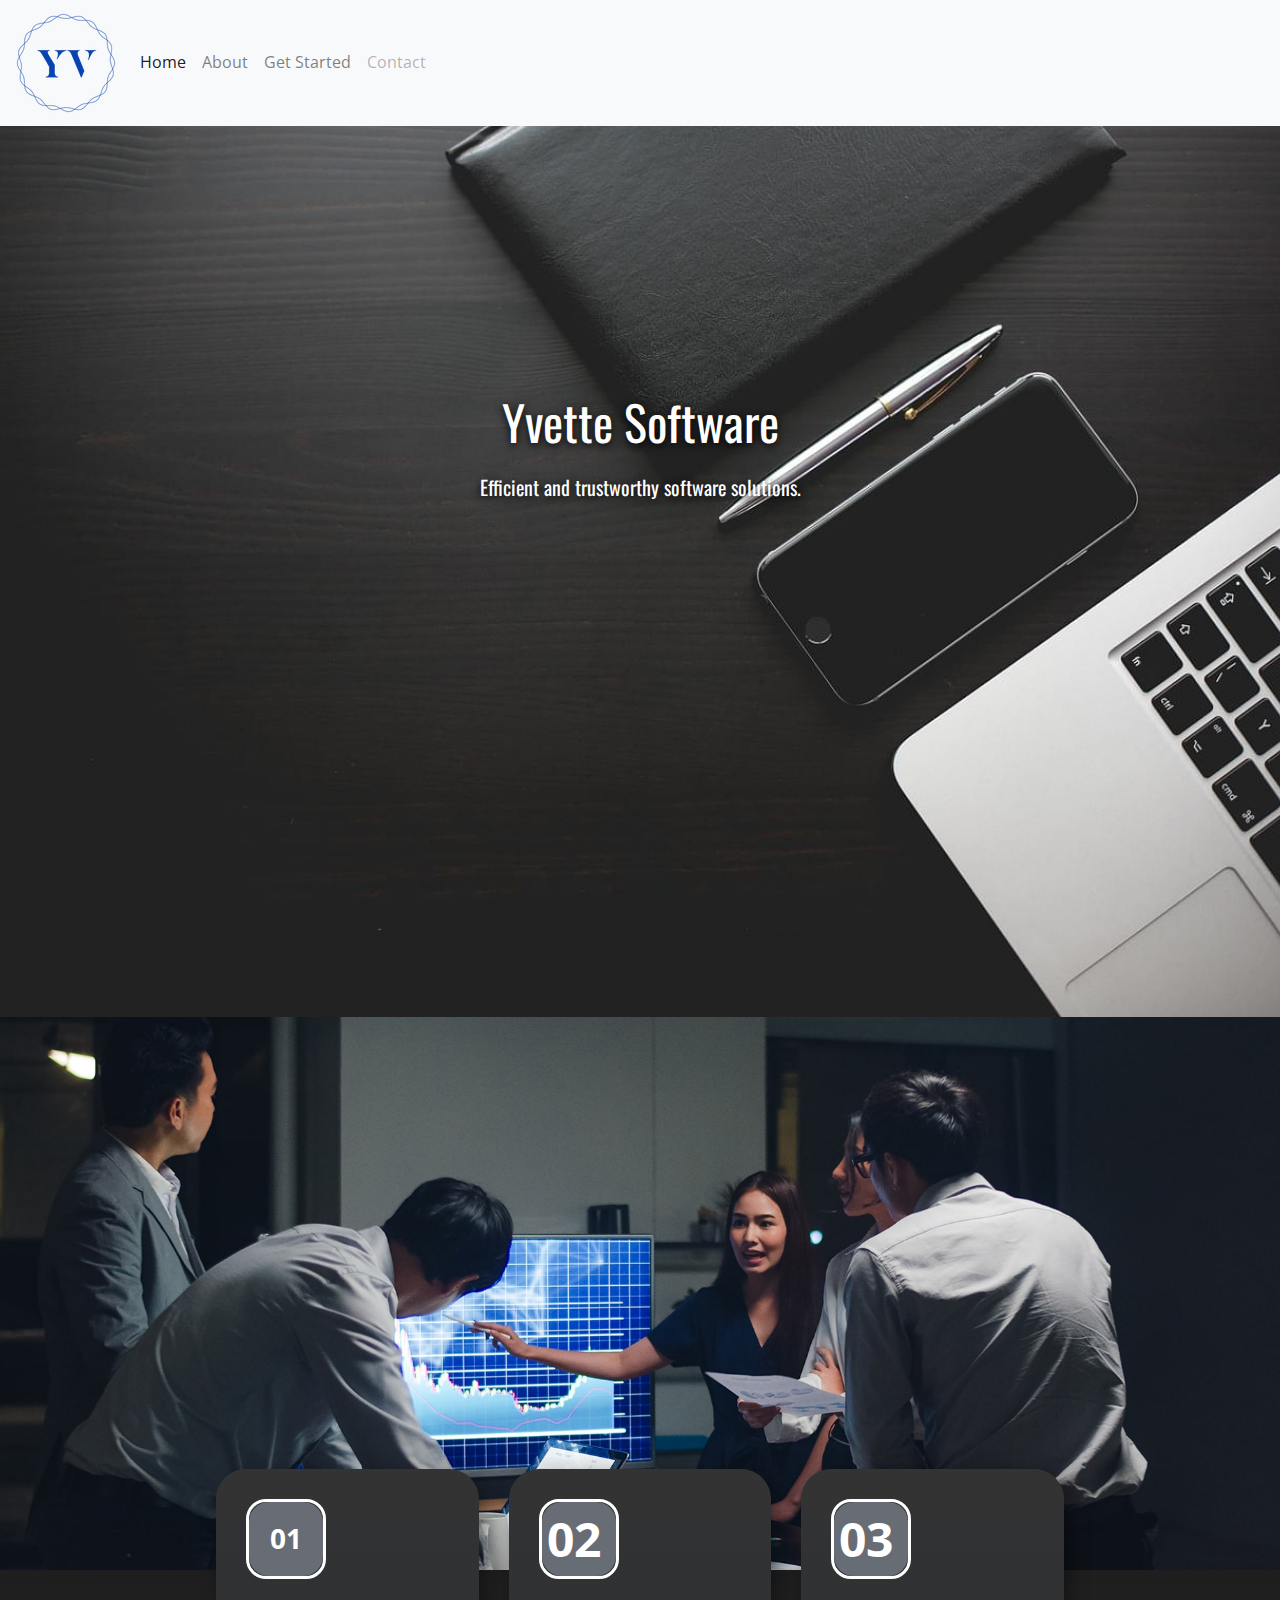
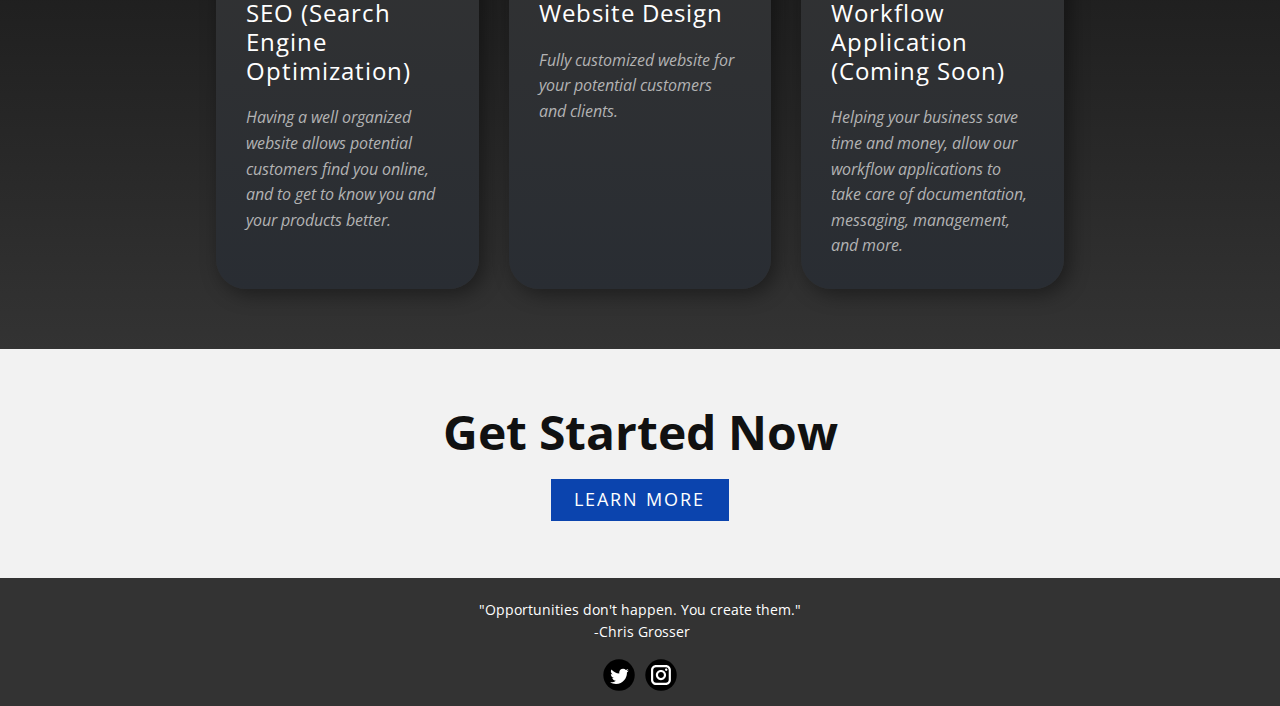
==== index.html @ af5a9004 "navbar" ====
<!DOCTYPE html>
<html style="font-size: 16px" lang="en">
  <head>
    <meta name="viewport" content="width=device-width, initial-scale=1.0" />
    <meta charset="utf-8" />
    <meta name="keywords" content="01, 02, 03, 04" />
    <meta name="description" content="" />
    <title>Home</title>
    <link rel="stylesheet" href="nicepage.css" media="screen" />
    <link rel="stylesheet" href="Home.css" media="screen" />
    <script
      class="u-script"
      type="text/javascript"
      src="jquery.js"
      defer=""
    ></script>
    <script
      class="u-script"
      type="text/javascript"
      src="nicepage.js"
      defer=""
    ></script>
    <meta name="generator" content="Nicepage 4.20.2, nicepage.com" />
    <link
      id="u-theme-google-font"
      rel="stylesheet"
      href="https://fonts.googleapis.com/css?family=Oswald:200,300,400,500,600,700|Open+Sans:300,300i,400,400i,500,500i,600,600i,700,700i,800,800i"
    />
    <link
      id="u-page-google-font"
      rel="stylesheet"
      href="https://fonts.googleapis.com/css?family=Oswald:200,300,400,500,600,700"
    />

    <script type="application/ld+json">
      {
        "@context": "http://schema.org",
        "@type": "Organization",
        "name": "",
        "sameAs": [
          "https://twitter.com/yvettesoftware",
          "https://instagram.com/yvette.software"
        ]
      }
    </script>
    <meta name="theme-color" content="#1847b8" />
    <meta name="twitter:site" content="@" />
    <meta name="twitter:card" content="summary_large_image" />
    <meta name="twitter:title" content="Home" />
    <meta name="twitter:description" content="" />
    <meta property="og:title" content="Home" />
    <meta property="og:type" content="website" />
    <link
      rel="stylesheet"
      href="https://cdn.jsdelivr.net/npm/bootstrap@4.0.0/dist/css/bootstrap.min.css"
      integrity="sha384-Gn5384xqQ1aoWXA+058RXPxPg6fy4IWvTNh0E263XmFcJlSAwiGgFAW/dAiS6JXm"
      crossorigin="anonymous"
    />
  </head>
  <body class="u-body u-grey-80 u-overlap u-xl-mode" data-lang="en">
    <nav class="navbar navbar-expand-lg navbar-light bg-light">
      <a class="navbar-brand" href="#"
        ><img src="images/company-logo_150.png"
      /></a>
      <button
        class="navbar-toggler"
        type="button"
        data-toggle="collapse"
        data-target="#navbarNavAltMarkup"
        aria-controls="navbarNavAltMarkup"
        aria-expanded="false"
        aria-label="Toggle navigation"
      >
        <span class="navbar-toggler-icon"></span>
      </button>
      <div class="collapse navbar-collapse" id="navbarNavAltMarkup">
        <div class="navbar-nav">
          <a class="nav-item nav-link active" href="./Home.html"
            >Home <span class="sr-only">(current)</span></a
          >
          <a class="nav-item nav-link" href="./About.html">About</a>
          <a class="nav-item nav-link" href="./Pricing.html">Get Started</a>
          <a class="nav-item nav-link disabled" href="./Contact.html"
            >Contact</a
          >
        </div>
      </div>
    </nav>
    <section
      class="u-align-center u-clearfix u-image u-section-1"
      id="carousel_2a3e"
      data-image-width="1280"
      data-image-height="853"
    >
      <div class="u-clearfix u-sheet u-sheet-1">
        <h1
          class="u-align-center u-custom-font u-font-oswald u-text u-text-body-alt-color u-text-1"
        >
          <span style="font-size: 3.75rem">
            <span style="font-size: 3rem">Yvette ​Software</span>
          </span>
          <span style="font-size: 3.75rem">
            <br />
          </span>
          <span style="font-size: 1.25rem"
            >Efficient and trustworthy software solutions.</span
          >
        </h1>
      </div>
    </section>
    <section
      class="u-align-center u-clearfix u-container-align-center-md u-container-align-center-sm u-container-align-center-xs u-gradient u-section-2"
      id="sec-039a"
    >
      <img
        class="u-expanded-width u-image u-image-1"
        src="images/swa-min.jpg"
      />
      <div class="u-list u-list-1">
        <div class="u-repeater u-repeater-1">
          <div
            class="u-align-left u-container-style u-gradient u-list-item u-radius-30 u-repeater-item u-shape-round u-list-item-1"
          >
            <div
              class="u-container-layout u-similar-container u-container-layout-1"
            >
              <div
                class="u-align-center u-border-radius-50 u-container-style u-group u-opacity u-opacity-65 u-palette-5-dark-1 u-radius-20 u-shape-round u-group-1"
              >
                <div
                  class="u-container-layout u-valign-middle-lg u-valign-middle-md u-valign-middle-sm u-valign-middle-xl u-container-layout-2"
                >
                  <h3 class="u-custom-item u-text u-text-1">01</h3>
                </div>
              </div>
              <h5 class="u-text u-text-body-alt-color u-text-2">
                SEO (Search Engine Optimization)
              </h5>
              <p class="u-text u-text-default u-text-grey-30 u-text-3">
                Having a well organized website allows potential customers find
                you online, and to get to know you and your products better.
              </p>
            </div>
          </div>
          <div
            class="u-align-left u-container-style u-gradient u-list-item u-radius-30 u-repeater-item u-shape-round u-list-item-2"
          >
            <div
              class="u-container-layout u-similar-container u-container-layout-3"
            >
              <div
                class="u-align-center u-border-radius-50 u-container-style u-group u-opacity u-opacity-65 u-palette-5-dark-1 u-radius-20 u-shape-round u-video-cover u-group-2"
              >
                <div
                  class="u-container-layout u-valign-middle-lg u-valign-middle-md u-valign-middle-sm u-valign-middle-xl u-container-layout-4"
                >
                  <h3 class="u-custom-item u-text u-text-default u-text-4">
                    02
                  </h3>
                </div>
              </div>
              <h5 class="u-text u-text-body-alt-color u-text-5">
                Website Design
              </h5>
              <p class="u-text u-text-default u-text-grey-30 u-text-6">
                Fully customized website for your potential customers and
                clients.
              </p>
            </div>
          </div>
          <div
            class="u-align-left u-container-style u-gradient u-list-item u-radius-30 u-repeater-item u-shape-round u-list-item-3"
          >
            <div
              class="u-container-layout u-similar-container u-container-layout-5"
            >
              <div
                class="u-align-center u-border-radius-50 u-container-style u-group u-opacity u-opacity-65 u-palette-5-dark-1 u-radius-20 u-shape-round u-video-cover u-group-3"
              >
                <div
                  class="u-container-layout u-valign-middle-lg u-valign-middle-md u-valign-middle-sm u-valign-middle-xl u-container-layout-6"
                >
                  <h3 class="u-custom-item u-text u-text-default u-text-7">
                    03
                  </h3>
                </div>
              </div>
              <h5 class="u-text u-text-body-alt-color u-text-8">
                Workflow Application (Coming Soon)
              </h5>
              <p class="u-text u-text-default u-text-grey-30 u-text-9">
                Helping your business save time and money, allow our workflow
                applications to take care of documentation, messaging,
                management, and more.
              </p>
            </div>
          </div>
        </div>
      </div>
    </section>
    <section
      class="u-align-center u-clearfix u-grey-5 u-section-3"
      id="sec-355e"
    >
      <div class="u-clearfix u-sheet u-valign-middle u-sheet-1">
        <h1 class="u-text u-text-body-color u-text-default u-text-1">
          Get Started Now
        </h1>
        <a
          href="Contact.html"
          class="u-border-none u-btn u-btn-rectangle u-button-style u-color-scheme-summer-time u-color-style-multicolor-1 u-custom-color-1 u-radius-0 u-btn-1"
          >Learn more</a
        >
      </div>
    </section>
    <style class="u-overlap-style">
      .u-overlap:not(.u-sticky-scroll) .u-header {
        background-color: #e5e5e5 !important;
      }
    </style>

    <footer
      class="u-align-center u-clearfix u-footer u-grey-80"
      id="sec-60e0"
      data-animation-name=""
      data-animation-duration="0"
      data-animation-delay="0"
      data-animation-direction=""
    >
      <div class="u-clearfix u-sheet u-sheet-1">
        <p
          class="u-align-center-xl u-small-text u-text u-text-variant u-text-1"
        >
          "Opportunities don't happen. You create them."<br />&nbsp;-Chris
          Grosser
        </p>
        <div
          class="u-align-center u-social-icons u-spacing-10 u-social-icons-1"
        >
          <a
            class="u-social-url"
            title="twitter"
            target="_blank"
            href="https://twitter.com/yvettesoftware"
            ><span
              class="u-icon u-social-icon u-social-twitter u-text-black u-icon-1"
              ><svg
                class="u-svg-link"
                preserveAspectRatio="xMidYMin slice"
                viewBox="0 0 112 112"
                style=""
              >
                <use xlink:href="#svg-52f8"></use></svg
              ><svg
                class="u-svg-content"
                viewBox="0 0 112 112"
                x="0"
                y="0"
                id="svg-52f8"
              >
                <circle
                  fill="currentColor"
                  class="st0"
                  cx="56.1"
                  cy="56.1"
                  r="55"
                ></circle>
                <path
                  fill="#FFFFFF"
                  d="M83.8,47.3c0,0.6,0,1.2,0,1.7c0,17.7-13.5,38.2-38.2,38.2C38,87.2,31,85,25,81.2c1,0.1,2.1,0.2,3.2,0.2
c6.3,0,12.1-2.1,16.7-5.7c-5.9-0.1-10.8-4-12.5-9.3c0.8,0.2,1.7,0.2,2.5,0.2c1.2,0,2.4-0.2,3.5-0.5c-6.1-1.2-10.8-6.7-10.8-13.1
c0-0.1,0-0.1,0-0.2c1.8,1,3.9,1.6,6.1,1.7c-3.6-2.4-6-6.5-6-11.2c0-2.5,0.7-4.8,1.8-6.7c6.6,8.1,16.5,13.5,27.6,14
c-0.2-1-0.3-2-0.3-3.1c0-7.4,6-13.4,13.4-13.4c3.9,0,7.3,1.6,9.8,4.2c3.1-0.6,5.9-1.7,8.5-3.3c-1,3.1-3.1,5.8-5.9,7.4
c2.7-0.3,5.3-1,7.7-2.1C88.7,43,86.4,45.4,83.8,47.3z"
                ></path></svg
            ></span>
          </a>
          <a
            class="u-social-url"
            title="instagram"
            target="_blank"
            href="https://instagram.com/yvette.software"
            ><span
              class="u-icon u-social-icon u-social-instagram u-text-black u-icon-2"
              ><svg
                class="u-svg-link"
                preserveAspectRatio="xMidYMin slice"
                viewBox="0 0 112 112"
                style=""
              >
                <use xlink:href="#svg-cacc"></use></svg
              ><svg
                class="u-svg-content"
                viewBox="0 0 112 112"
                x="0"
                y="0"
                id="svg-cacc"
              >
                <circle fill="currentColor" cx="56.1" cy="56.1" r="55"></circle>
                <path
                  fill="#FFFFFF"
                  d="M55.9,38.2c-9.9,0-17.9,8-17.9,17.9C38,66,46,74,55.9,74c9.9,0,17.9-8,17.9-17.9C73.8,46.2,65.8,38.2,55.9,38.2
z M55.9,66.4c-5.7,0-10.3-4.6-10.3-10.3c-0.1-5.7,4.6-10.3,10.3-10.3c5.7,0,10.3,4.6,10.3,10.3C66.2,61.8,61.6,66.4,55.9,66.4z"
                ></path>
                <path
                  fill="#FFFFFF"
                  d="M74.3,33.5c-2.3,0-4.2,1.9-4.2,4.2s1.9,4.2,4.2,4.2s4.2-1.9,4.2-4.2S76.6,33.5,74.3,33.5z"
                ></path>
                <path
                  fill="#FFFFFF"
                  d="M73.1,21.3H38.6c-9.7,0-17.5,7.9-17.5,17.5v34.5c0,9.7,7.9,17.6,17.5,17.6h34.5c9.7,0,17.5-7.9,17.5-17.5V38.8
C90.6,29.1,82.7,21.3,73.1,21.3z M83,73.3c0,5.5-4.5,9.9-9.9,9.9H38.6c-5.5,0-9.9-4.5-9.9-9.9V38.8c0-5.5,4.5-9.9,9.9-9.9h34.5
c5.5,0,9.9,4.5,9.9,9.9V73.3z"
                ></path></svg
            ></span>
          </a>
        </div>
      </div>
    </footer>
    <script
      src="https://code.jquery.com/jquery-3.2.1.slim.min.js"
      integrity="sha384-KJ3o2DKtIkvYIK3UENzmM7KCkRr/rE9/Qpg6aAZGJwFDMVNA/GpGFF93hXpG5KkN"
      crossorigin="anonymous"
    ></script>
    <script
      src="https://cdn.jsdelivr.net/npm/popper.js@1.12.9/dist/umd/popper.min.js"
      integrity="sha384-ApNbgh9B+Y1QKtv3Rn7W3mgPxhU9K/ScQsAP7hUibX39j7fakFPskvXusvfa0b4Q"
      crossorigin="anonymous"
    ></script>
    <script
      src="https://cdn.jsdelivr.net/npm/bootstrap@4.0.0/dist/js/bootstrap.min.js"
      integrity="sha384-JZR6Spejh4U02d8jOt6vLEHfe/JQGiRRSQQxSfFWpi1MquVdAyjUar5+76PVCmYl"
      crossorigin="anonymous"
    ></script>
  </body>
</html>
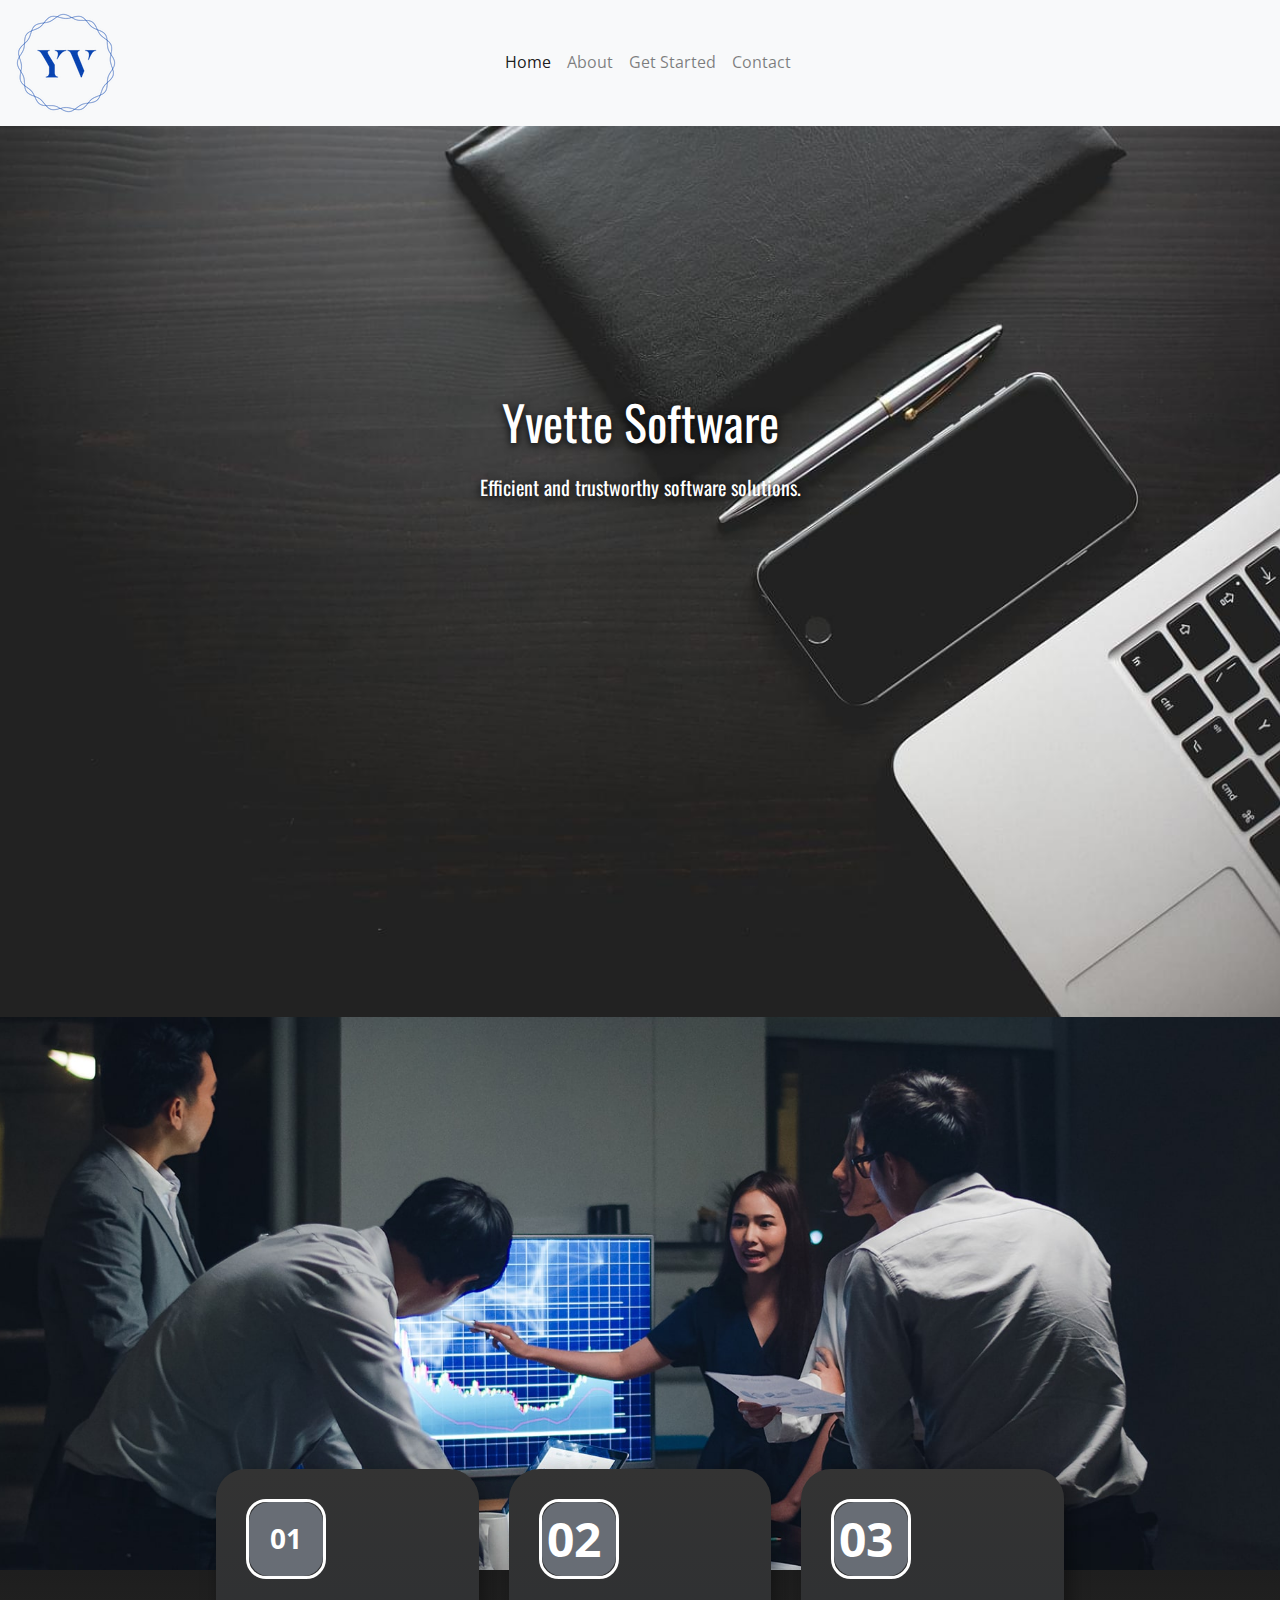
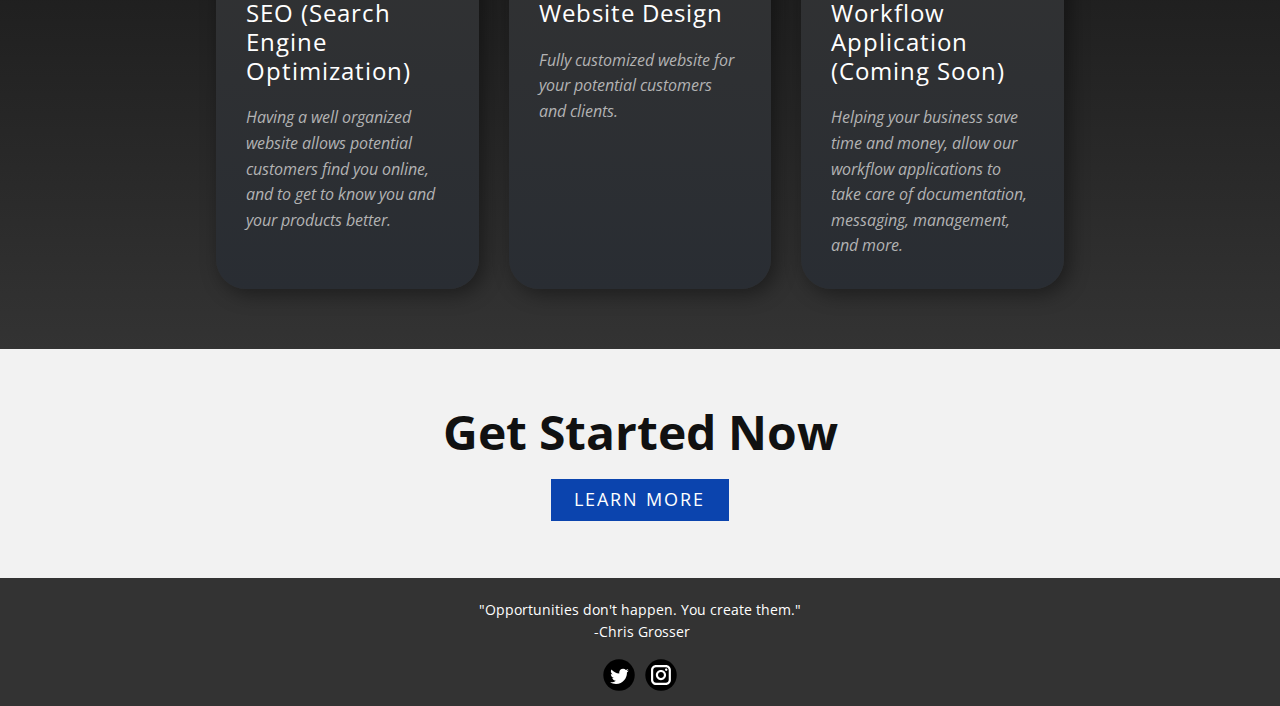
==== commit 06522191: "center nav links" ====
--- a/index.html
+++ b/index.html
@@ -59,7 +59,7 @@
   </head>
   <body class="u-body u-grey-80 u-overlap u-xl-mode" data-lang="en">
     <nav class="navbar navbar-expand-lg navbar-light bg-light">
-      <a class="navbar-brand" href="#"
+      <a class="navbar-brand" href="./Home.html"
         ><img src="images/company-logo_150.png"
       /></a>
       <button
@@ -73,16 +73,18 @@
       >
         <span class="navbar-toggler-icon"></span>
       </button>
-      <div class="collapse navbar-collapse" id="navbarNavAltMarkup">
+      <div
+        class="collapse navbar-collapse justify-content-md-center"
+        id="navbarNavAltMarkup"
+        style="margin-right: 100px"
+      >
         <div class="navbar-nav">
           <a class="nav-item nav-link active" href="./Home.html"
             >Home <span class="sr-only">(current)</span></a
           >
           <a class="nav-item nav-link" href="./About.html">About</a>
           <a class="nav-item nav-link" href="./Pricing.html">Get Started</a>
-          <a class="nav-item nav-link disabled" href="./Contact.html"
-            >Contact</a
-          >
+          <a class="nav-item nav-link" href="./Contact.html">Contact</a>
         </div>
       </div>
     </nav>
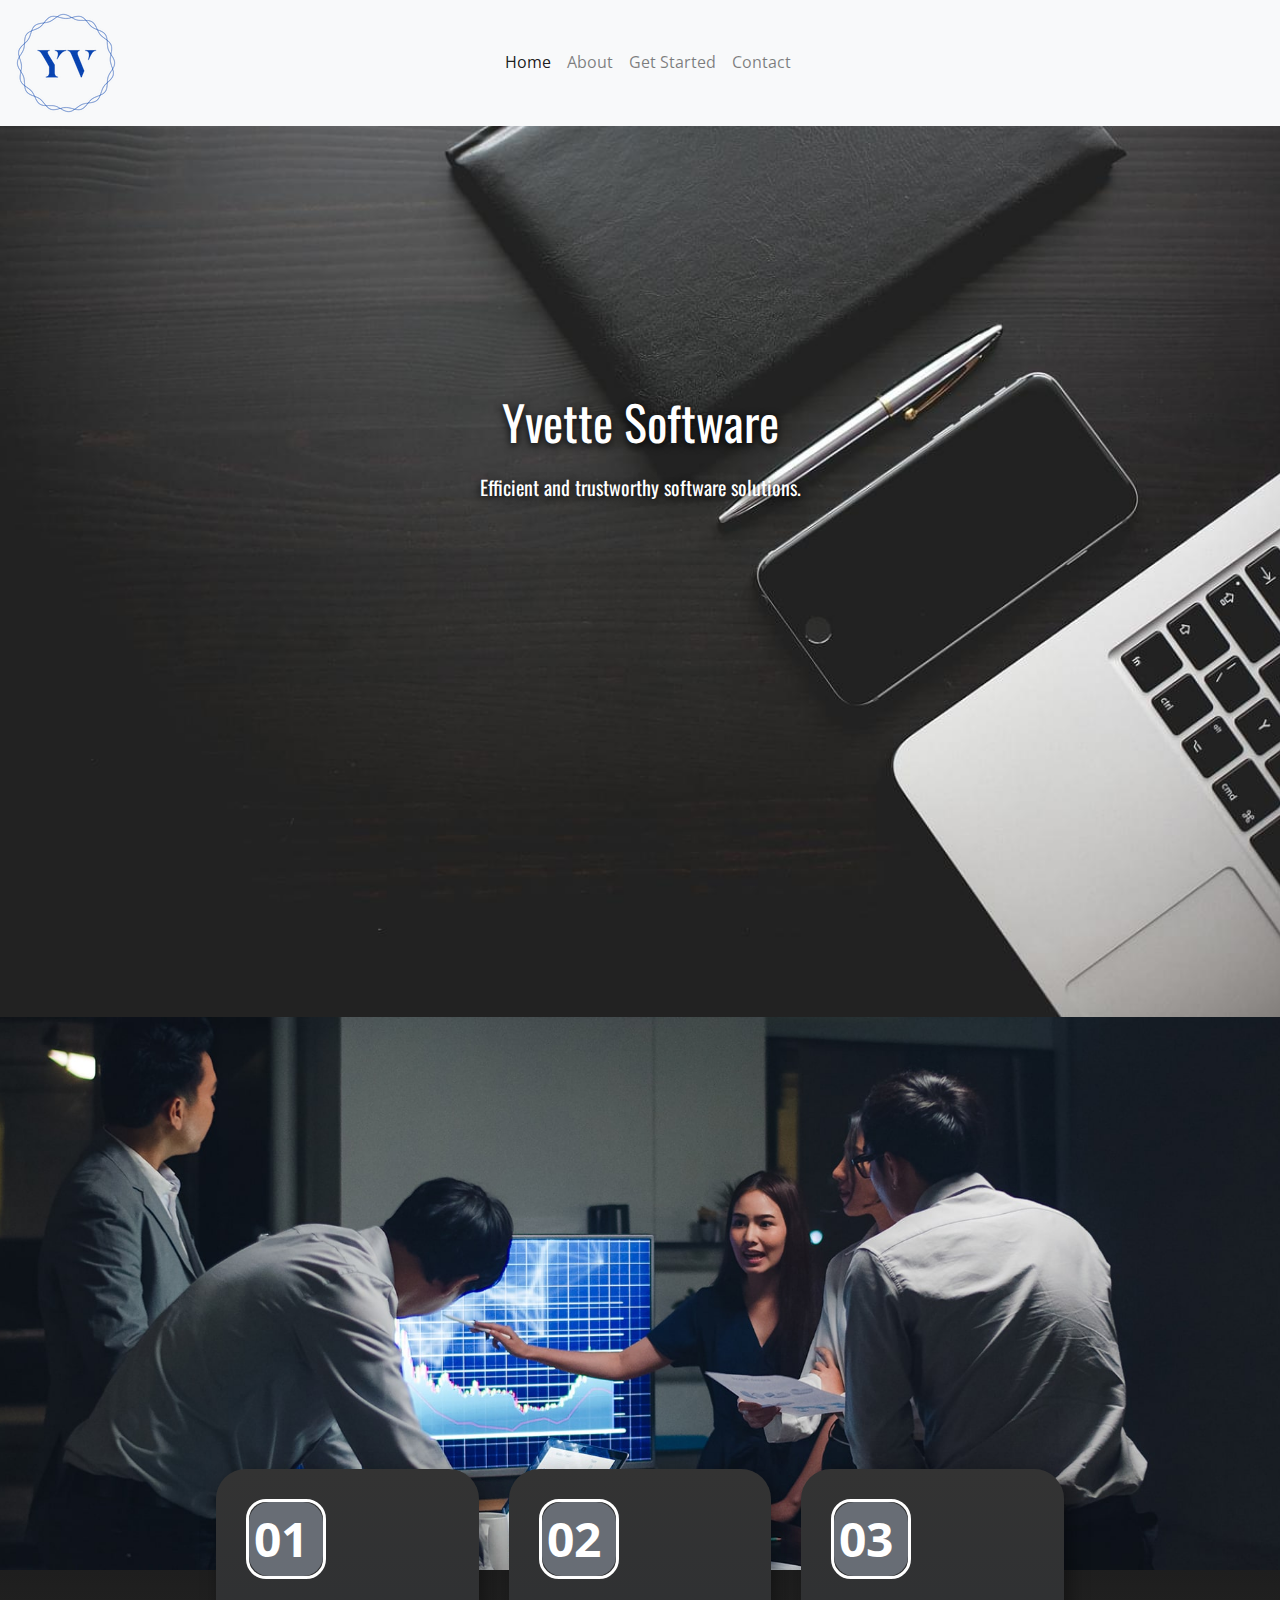
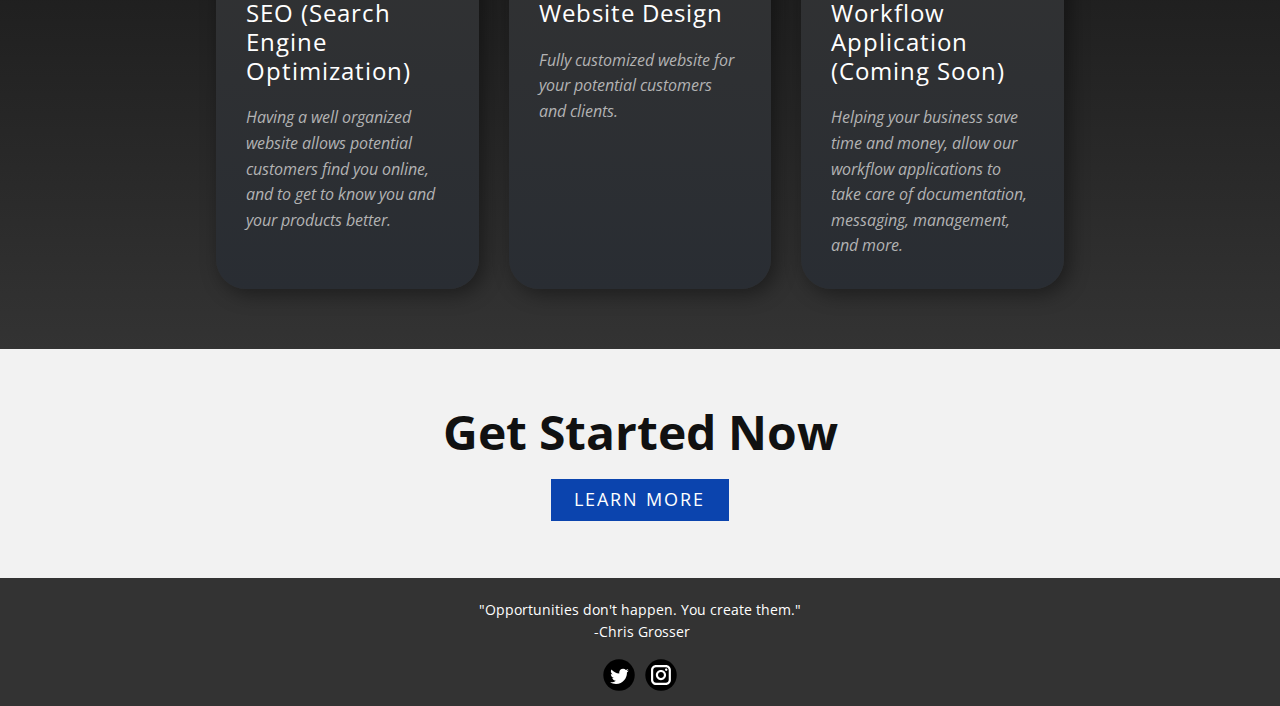
==== commit ebcaa96c: "fix number size" ====
--- a/index.html
+++ b/index.html
@@ -132,7 +132,9 @@
                 <div
                   class="u-container-layout u-valign-middle-lg u-valign-middle-md u-valign-middle-sm u-valign-middle-xl u-container-layout-2"
                 >
-                  <h3 class="u-custom-item u-text u-text-1">01</h3>
+                  <h3 class="u-custom-item u-text u-text-default u-text-4">
+                    01
+                  </h3>
                 </div>
               </div>
               <h5 class="u-text u-text-body-alt-color u-text-2">
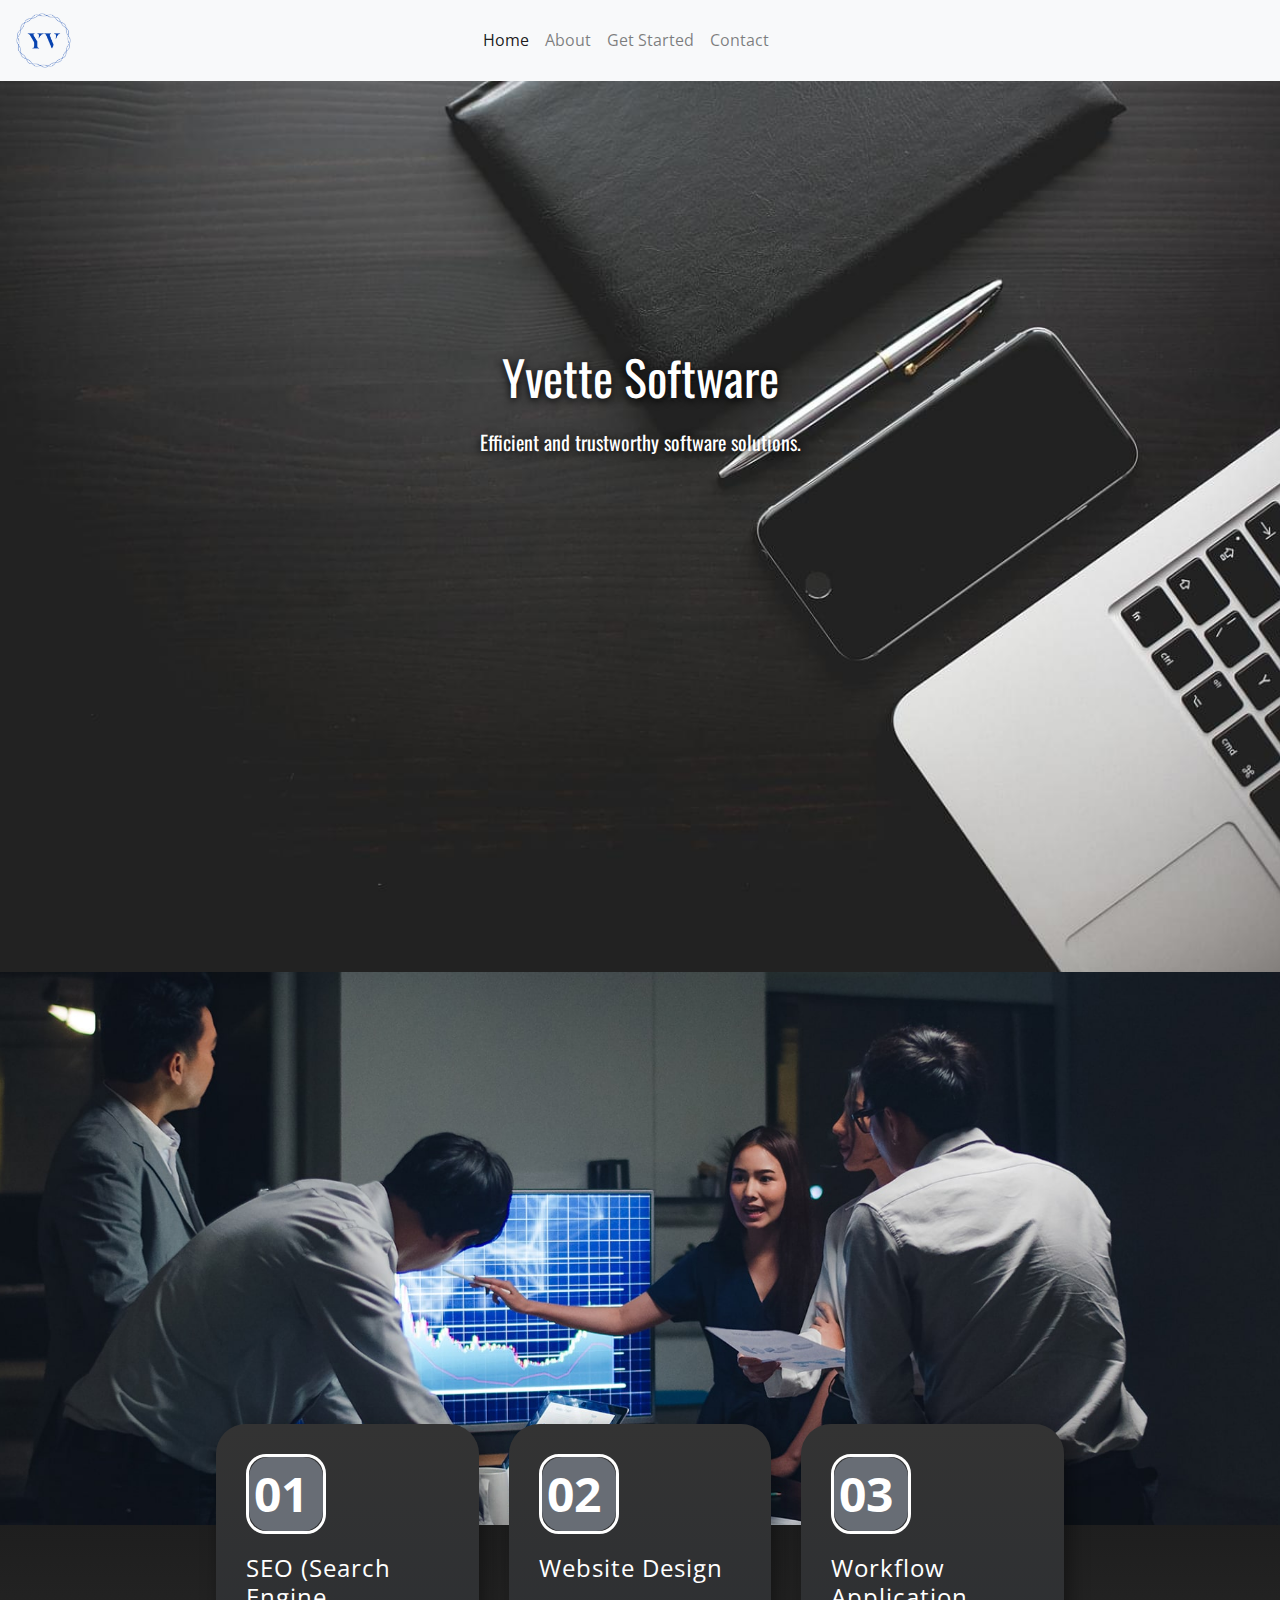
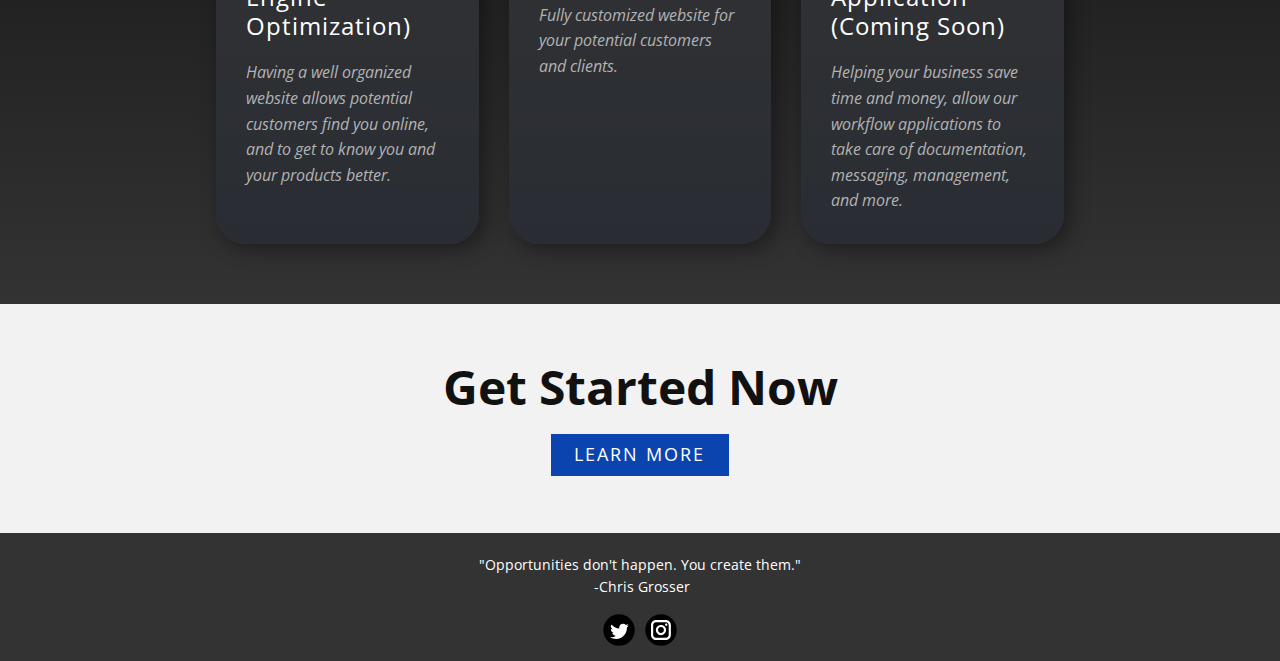
==== commit 0503310d: "nav brand width" ====
--- a/index.html
+++ b/index.html
@@ -60,7 +60,7 @@
   <body class="u-body u-grey-80 u-overlap u-xl-mode" data-lang="en">
     <nav class="navbar navbar-expand-lg navbar-light bg-light">
       <a class="navbar-brand" href="./Home.html"
-        ><img src="images/company-logo_150.png"
+        ><img src="images/company-logo_150.png" style="width: 55px"
       /></a>
       <button
         class="navbar-toggler"
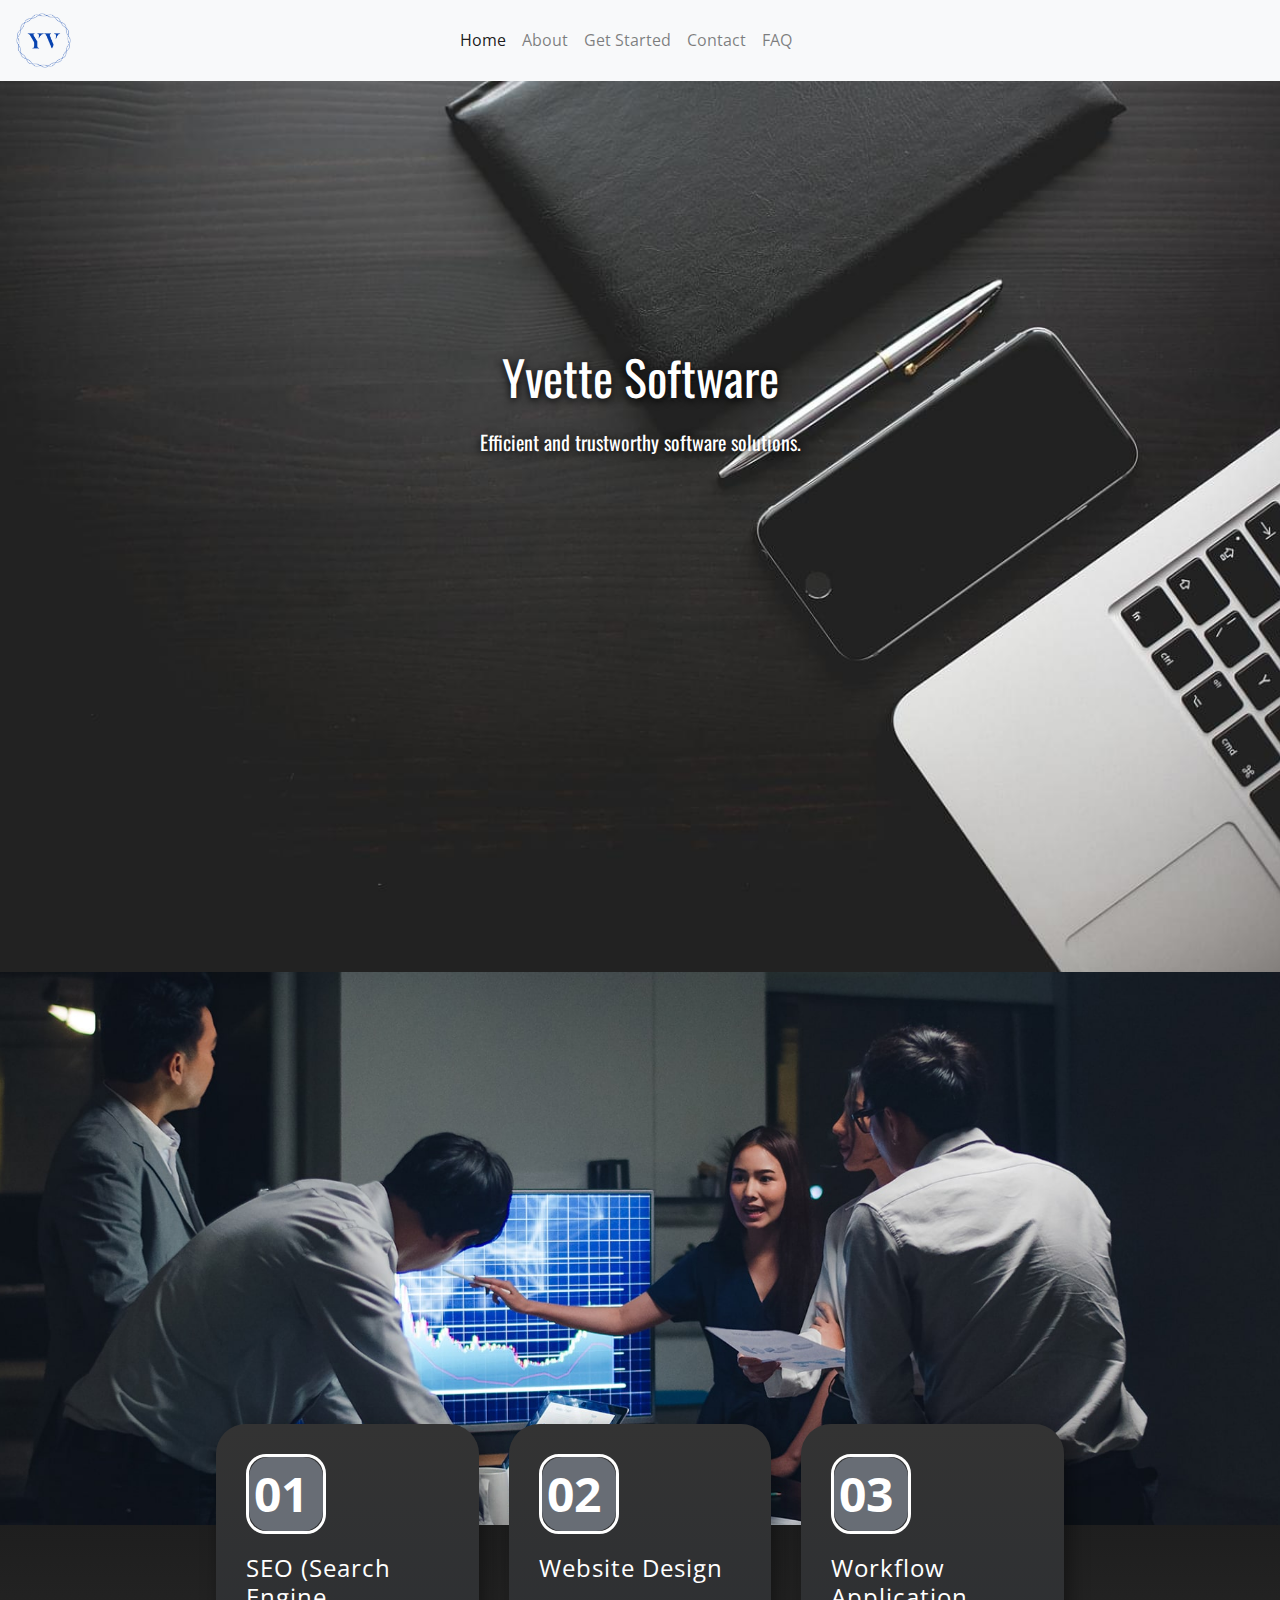
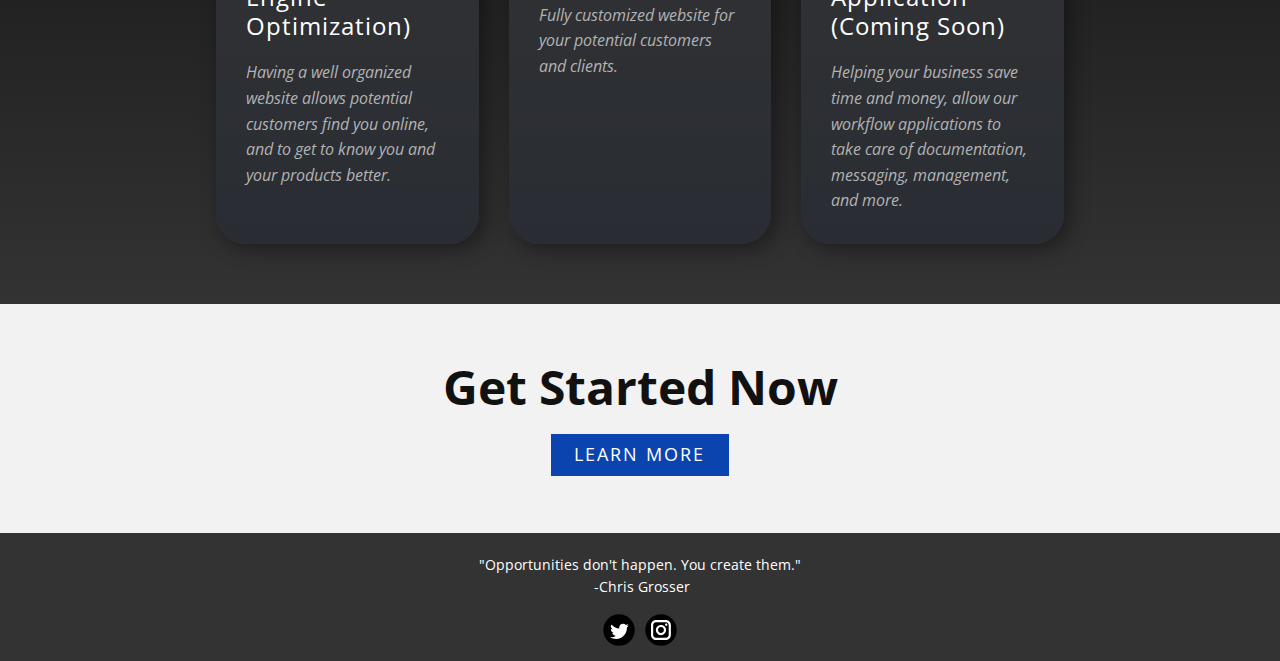
==== commit 2b363f62: "FAQ page" ====
--- a/index.html
+++ b/index.html
@@ -5,7 +5,7 @@
     <meta charset="utf-8" />
     <meta name="keywords" content="01, 02, 03, 04" />
     <meta name="description" content="" />
-    <title>Home</title>
+    <title>Yvette Software</title>
     <link rel="stylesheet" href="nicepage.css" media="screen" />
     <link rel="stylesheet" href="Home.css" media="screen" />
     <script
@@ -79,12 +79,11 @@
         style="margin-right: 100px"
       >
         <div class="navbar-nav">
-          <a class="nav-item nav-link active" href="./Home.html"
-            >Home <span class="sr-only">(current)</span></a
-          >
+          <a class="nav-item nav-link active" href="./Home.html">Home</a>
           <a class="nav-item nav-link" href="./About.html">About</a>
           <a class="nav-item nav-link" href="./Pricing.html">Get Started</a>
           <a class="nav-item nav-link" href="./Contact.html">Contact</a>
+          <a class="nav-item nav-link" href="./faq.html">FAQ</a>
         </div>
       </div>
     </nav>
@@ -211,7 +210,7 @@
           Get Started Now
         </h1>
         <a
-          href="Contact.html"
+          href="Pricing.html"
           class="u-border-none u-btn u-btn-rectangle u-button-style u-color-scheme-summer-time u-color-style-multicolor-1 u-custom-color-1 u-radius-0 u-btn-1"
           >Learn more</a
         >
--- a/nicepage.css
+++ b/nicepage.css
@@ -1,4 +1,4 @@
-/*begin-commonstyles library*//*!
+/*begin-commonstyles library*/ /*!
  * froala_editor v4.0.6 (https://www.froala.com/wysiwyg-editor)
  * License https://froala.com/wysiwyg-editor/terms/
  * Copyright 2014-2021 Froala Labs
@@ -8,7 +8,8 @@
   clear: both;
   display: block;
   content: "";
-  height: 0; }
+  height: 0;
+}
 
 .fr-hide-by-clipping {
   position: absolute;
@@ -18,83 +19,117 @@
   margin: -1px;
   overflow: hidden;
   clip: rect(0, 0, 0, 0);
-  border: 0; }
+  border: 0;
+}
 
-.fr-view img.fr-rounded, .fr-view .fr-img-caption.fr-rounded img {
+.fr-view img.fr-rounded,
+.fr-view .fr-img-caption.fr-rounded img {
   border-radius: 10px;
   -moz-border-radius: 10px;
   -webkit-border-radius: 10px;
   -moz-background-clip: padding;
   -webkit-background-clip: padding-box;
-  background-clip: padding-box; }
+  background-clip: padding-box;
+}
 
-.fr-view img.fr-shadow, .fr-view .fr-img-caption.fr-shadow img {
+.fr-view img.fr-shadow,
+.fr-view .fr-img-caption.fr-shadow img {
   -webkit-box-shadow: 10px 10px 5px 0px #cccccc;
   -moz-box-shadow: 10px 10px 5px 0px #cccccc;
-  box-shadow: 10px 10px 5px 0px #cccccc; }
+  box-shadow: 10px 10px 5px 0px #cccccc;
+}
 
-.fr-view img.fr-bordered, .fr-view .fr-img-caption.fr-bordered img {
-  border: solid 5px #CCC; }
+.fr-view img.fr-bordered,
+.fr-view .fr-img-caption.fr-bordered img {
+  border: solid 5px #ccc;
+}
 
 .fr-view img.fr-bordered {
   -webkit-box-sizing: content-box;
   -moz-box-sizing: content-box;
-  box-sizing: content-box; }
+  box-sizing: content-box;
+}
 
 .fr-view .fr-img-caption.fr-bordered img {
   -webkit-box-sizing: border-box;
   -moz-box-sizing: border-box;
-  box-sizing: border-box; }
+  box-sizing: border-box;
+}
 
 .fr-view {
-  word-wrap: break-word; }
-  .fr-view span[style~="color:"] a {
-    color: inherit; }
-  .fr-view strong {
-    font-weight: 700; }
-  .fr-view table[border='0'] td:not([class]), .fr-view table[border='0'] th:not([class]), .fr-view table[border='0'] td[class=""], .fr-view table[border='0'] th[class=""] {
-    border-width: 0px; }
-  .fr-view table {
-    border: none;
-    border-collapse: collapse;
-    empty-cells: show;
-    max-width: 100%; }
-    .fr-view table td {
-      min-width: 5px; }
-    .fr-view table.fr-dashed-borders td, .fr-view table.fr-dashed-borders th {
-      border-style: dashed; }
-    .fr-view table.fr-alternate-rows tbody tr:nth-child(2n) {
-      background: whitesmoke; }
-    .fr-view table td, .fr-view table th {
-      border: 1px solid #DDD; }
-      .fr-view table td:empty, .fr-view table th:empty {
-        height: 20px; }
-      .fr-view table td.fr-highlighted, .fr-view table th.fr-highlighted {
-        border: 1px double red; }
-      .fr-view table td.fr-thick, .fr-view table th.fr-thick {
-        border-width: 2px; }
-    .fr-view table th {
-      background: #ececec; }
-  .fr-view hr {
-    clear: both;
-    user-select: none;
-    -o-user-select: none;
-    -moz-user-select: none;
-    -khtml-user-select: none;
-    -webkit-user-select: none;
-    -ms-user-select: none;
-    break-after: always;
-    page-break-after: always; }
-  .fr-view .fr-file {
-    position: relative; }
-    .fr-view .fr-file::after {
-      position: relative;
-      content: "\1F4CE";
-      font-weight: normal; }
-  .fr-view pre {
-    white-space: pre-wrap;
-    word-wrap: break-word;
-    overflow: visible; }
+  word-wrap: break-word;
+}
+.fr-view span[style~="color:"] a {
+  color: inherit;
+}
+.fr-view strong {
+  font-weight: 700;
+}
+.fr-view table[border="0"] td:not([class]),
+.fr-view table[border="0"] th:not([class]),
+.fr-view table[border="0"] td[class=""],
+.fr-view table[border="0"] th[class=""] {
+  border-width: 0px;
+}
+.fr-view table {
+  border: none;
+  border-collapse: collapse;
+  empty-cells: show;
+  max-width: 100%;
+}
+.fr-view table td {
+  min-width: 5px;
+}
+.fr-view table.fr-dashed-borders td,
+.fr-view table.fr-dashed-borders th {
+  border-style: dashed;
+}
+.fr-view table.fr-alternate-rows tbody tr:nth-child(2n) {
+  background: whitesmoke;
+}
+.fr-view table td,
+.fr-view table th {
+  border: 1px solid #ddd;
+}
+.fr-view table td:empty,
+.fr-view table th:empty {
+  height: 20px;
+}
+.fr-view table td.fr-highlighted,
+.fr-view table th.fr-highlighted {
+  border: 1px double red;
+}
+.fr-view table td.fr-thick,
+.fr-view table th.fr-thick {
+  border-width: 2px;
+}
+.fr-view table th {
+  background: #ececec;
+}
+.fr-view hr {
+  clear: both;
+  user-select: none;
+  -o-user-select: none;
+  -moz-user-select: none;
+  -khtml-user-select: none;
+  -webkit-user-select: none;
+  -ms-user-select: none;
+  break-after: always;
+  page-break-after: always;
+}
+.fr-view .fr-file {
+  position: relative;
+}
+.fr-view .fr-file::after {
+  position: relative;
+  content: "\1F4CE";
+  font-weight: normal;
+}
+.fr-view pre {
+  white-space: pre-wrap;
+  word-wrap: break-word;
+  overflow: visible;
+}
 /*  .fr-view[dir="rtl"] blockquote {
     border-left: none;
     border-right: solid 2px #5E35B1;
@@ -116,256 +151,322 @@
       .fr-view blockquote blockquote blockquote {
         border-color: #43A047;
         color: #43A047; } */
-  .fr-view span.fr-emoticon {
-    font-weight: normal;
-    font-family: "Apple Color Emoji","Segoe UI Emoji","NotoColorEmoji","Segoe UI Symbol","Android Emoji","EmojiSymbols";
-    display: inline;
-    line-height: 0; }
-    .fr-view span.fr-emoticon.fr-emoticon-img {
-      background-repeat: no-repeat !important;
-      font-size: inherit;
-      height: 1em;
-      width: 1em;
-      min-height: 20px;
-      min-width: 20px;
-      display: inline-block;
-      margin: -.1em .1em .1em;
-      line-height: 1;
-      vertical-align: middle; }
-  .fr-view .fr-text-gray {
-    color: #AAA !important; }
-  .fr-view .fr-text-bordered {
-    border-top: solid 1px #222;
-    border-bottom: solid 1px #222;
-    padding: 10px 0; }
-  .fr-view .fr-text-spaced {
-    letter-spacing: 1px; }
-  .fr-view .fr-text-uppercase {
-    text-transform: uppercase; }
-  .fr-view .fr-class-highlighted {
-    background-color: #ffff00; }
-  .fr-view .fr-class-code {
-    border-color: #cccccc;
-    border-radius: 2px;
-    -moz-border-radius: 2px;
-    -webkit-border-radius: 2px;
-    -moz-background-clip: padding;
-    -webkit-background-clip: padding-box;
-    background-clip: padding-box;
-    background: #f5f5f5;
-    padding: 10px;
-    font-family: "Courier New", Courier, monospace; }
-  .fr-view .fr-class-transparency {
-    opacity: 0.5; }
-  .fr-view img {
-    position: relative;
-    max-width: 100%; }
-    .fr-view img.fr-dib {
-      margin: 10px auto;
-      display: block;
-      float: none;
-      vertical-align: top; }
-      .fr-view img.fr-dib.fr-fil {
-        margin-left: 0;
-        text-align: left; }
-      .fr-view img.fr-dib.fr-fir {
-        margin-right: 0;
-        text-align: right; }
-    .fr-view img.fr-dii {
-      display: inline-block;
-      float: none;
-      vertical-align: bottom;
-      margin-left: 5px;
-      margin-right: 5px;
-      max-width: calc(100% - (2 * 5px)); }
-      .fr-view img.fr-dii.fr-fil {
-        float: left;
-        margin: 10px 15px 10px 0;
-        max-width: calc(100% - 5px); }
-      .fr-view img.fr-dii.fr-fir {
-        float: right;
-        margin: 10px 0 10px 15px;
-        max-width: calc(100% - 5px); }
-  .fr-view span.fr-img-caption {
-    position: relative;
-    max-width: 100%; }
-    .fr-view span.fr-img-caption.fr-dib {
-      margin: 5px auto;
-      display: block;
-      float: none;
-      vertical-align: top; }
-      .fr-view span.fr-img-caption.fr-dib.fr-fil {
-        margin-left: 0;
-        text-align: left; }
-      .fr-view span.fr-img-caption.fr-dib.fr-fir {
-        margin-right: 0;
-        text-align: right; }
-    .fr-view span.fr-img-caption.fr-dii {
-      display: inline-block;
-      float: none;
-      vertical-align: bottom;
-      margin-left: 5px;
-      margin-right: 5px;
-      max-width: calc(100% - (2 * 5px)); }
-      .fr-view span.fr-img-caption.fr-dii.fr-fil {
-        float: left;
-        margin: 5px 5px 5px 0;
-        max-width: calc(100% - 5px); }
-      .fr-view span.fr-img-caption.fr-dii.fr-fir {
-        float: right;
-        margin: 5px 0 5px 5px;
-        max-width: calc(100% - 5px); }
-  .fr-view .fr-video {
-    text-align: center;
-    position: relative; }
-    .fr-view .fr-video.fr-rv {
-      padding-bottom: 56.25%;
-      padding-top: 30px;
-      height: 0;
-      overflow: hidden; }
-      .fr-view .fr-video.fr-rv > iframe, .fr-view .fr-video.fr-rv object, .fr-view .fr-video.fr-rv embed {
-        position: absolute !important;
-        top: 0;
-        left: 0;
-        width: 100%;
-        height: 100%; }
-    .fr-view .fr-video > * {
-      -webkit-box-sizing: content-box;
-      -moz-box-sizing: content-box;
-      box-sizing: content-box;
-      max-width: 100%;
-      border: none; }
-    .fr-view .fr-video.fr-dvb {
-      display: block;
-      clear: both; }
-      .fr-view .fr-video.fr-dvb.fr-fvl {
-        text-align: left; }
-      .fr-view .fr-video.fr-dvb.fr-fvr {
-        text-align: right; }
-    .fr-view .fr-video.fr-dvi {
-      display: inline-block; }
-      .fr-view .fr-video.fr-dvi.fr-fvl {
-        float: left; }
-      .fr-view .fr-video.fr-dvi.fr-fvr {
-        float: right; }
-  .fr-view a.fr-strong {
-    font-weight: 700; }
-  .fr-view a.fr-green {
-    color: green; }
-  .fr-view .fr-img-caption {
-    text-align: center; }
-    .fr-view .fr-img-caption .fr-img-wrap {
-      padding: 0;
-      margin: auto;
-      text-align: center;
-      width: 100%; }
-      .fr-view .fr-img-caption .fr-img-wrap a {
-        display: block; }
-      .fr-view .fr-img-caption .fr-img-wrap img {
-        display: block;
-        margin: auto;
-        width: 100%; }
-      .fr-view .fr-img-caption .fr-img-wrap > span {
-        margin: auto;
-        display: block;
-        padding: 5px 5px 10px;
-        font-size: 14px;
-        font-weight: initial;
-        -webkit-box-sizing: border-box;
-        -moz-box-sizing: border-box;
-        box-sizing: border-box;
-        -webkit-opacity: 0.9;
-        -moz-opacity: 0.9;
-        opacity: 0.9;
-        -ms-filter: "progid:DXImageTransform.Microsoft.Alpha(Opacity=0)";
-        width: 100%;
-        text-align: center; }
-  .fr-view button.fr-rounded, .fr-view input.fr-rounded, .fr-view textarea.fr-rounded {
-    border-radius: 10px;
-    -moz-border-radius: 10px;
-    -webkit-border-radius: 10px;
-    -moz-background-clip: padding;
-    -webkit-background-clip: padding-box;
-    background-clip: padding-box; }
-  .fr-view button.fr-large, .fr-view input.fr-large, .fr-view textarea.fr-large {
-    font-size: 24px; }
+.fr-view span.fr-emoticon {
+  font-weight: normal;
+  font-family: "Apple Color Emoji", "Segoe UI Emoji", "NotoColorEmoji",
+    "Segoe UI Symbol", "Android Emoji", "EmojiSymbols";
+  display: inline;
+  line-height: 0;
+}
+.fr-view span.fr-emoticon.fr-emoticon-img {
+  background-repeat: no-repeat !important;
+  font-size: inherit;
+  height: 1em;
+  width: 1em;
+  min-height: 20px;
+  min-width: 20px;
+  display: inline-block;
+  margin: -0.1em 0.1em 0.1em;
+  line-height: 1;
+  vertical-align: middle;
+}
+.fr-view .fr-text-gray {
+  color: #aaa !important;
+}
+.fr-view .fr-text-bordered {
+  border-top: solid 1px #222;
+  border-bottom: solid 1px #222;
+  padding: 10px 0;
+}
+.fr-view .fr-text-spaced {
+  letter-spacing: 1px;
+}
+.fr-view .fr-text-uppercase {
+  text-transform: uppercase;
+}
+.fr-view .fr-class-highlighted {
+  background-color: #ffff00;
+}
+.fr-view .fr-class-code {
+  border-color: #cccccc;
+  border-radius: 2px;
+  -moz-border-radius: 2px;
+  -webkit-border-radius: 2px;
+  -moz-background-clip: padding;
+  -webkit-background-clip: padding-box;
+  background-clip: padding-box;
+  background: #f5f5f5;
+  padding: 10px;
+  font-family: "Courier New", Courier, monospace;
+}
+.fr-view .fr-class-transparency {
+  opacity: 0.5;
+}
+.fr-view img {
+  position: relative;
+  max-width: 100%;
+}
+.fr-view img.fr-dib {
+  margin: 10px auto;
+  display: block;
+  float: none;
+  vertical-align: top;
+}
+.fr-view img.fr-dib.fr-fil {
+  margin-left: 0;
+  text-align: left;
+}
+.fr-view img.fr-dib.fr-fir {
+  margin-right: 0;
+  text-align: right;
+}
+.fr-view img.fr-dii {
+  display: inline-block;
+  float: none;
+  vertical-align: bottom;
+  margin-left: 5px;
+  margin-right: 5px;
+  max-width: calc(100% - (2 * 5px));
+}
+.fr-view img.fr-dii.fr-fil {
+  float: left;
+  margin: 10px 15px 10px 0;
+  max-width: calc(100% - 5px);
+}
+.fr-view img.fr-dii.fr-fir {
+  float: right;
+  margin: 10px 0 10px 15px;
+  max-width: calc(100% - 5px);
+}
+.fr-view span.fr-img-caption {
+  position: relative;
+  max-width: 100%;
+}
+.fr-view span.fr-img-caption.fr-dib {
+  margin: 5px auto;
+  display: block;
+  float: none;
+  vertical-align: top;
+}
+.fr-view span.fr-img-caption.fr-dib.fr-fil {
+  margin-left: 0;
+  text-align: left;
+}
+.fr-view span.fr-img-caption.fr-dib.fr-fir {
+  margin-right: 0;
+  text-align: right;
+}
+.fr-view span.fr-img-caption.fr-dii {
+  display: inline-block;
+  float: none;
+  vertical-align: bottom;
+  margin-left: 5px;
+  margin-right: 5px;
+  max-width: calc(100% - (2 * 5px));
+}
+.fr-view span.fr-img-caption.fr-dii.fr-fil {
+  float: left;
+  margin: 5px 5px 5px 0;
+  max-width: calc(100% - 5px);
+}
+.fr-view span.fr-img-caption.fr-dii.fr-fir {
+  float: right;
+  margin: 5px 0 5px 5px;
+  max-width: calc(100% - 5px);
+}
+.fr-view .fr-video {
+  text-align: center;
+  position: relative;
+}
+.fr-view .fr-video.fr-rv {
+  padding-bottom: 56.25%;
+  padding-top: 30px;
+  height: 0;
+  overflow: hidden;
+}
+.fr-view .fr-video.fr-rv > iframe,
+.fr-view .fr-video.fr-rv object,
+.fr-view .fr-video.fr-rv embed {
+  position: absolute !important;
+  top: 0;
+  left: 0;
+  width: 100%;
+  height: 100%;
+}
+.fr-view .fr-video > * {
+  -webkit-box-sizing: content-box;
+  -moz-box-sizing: content-box;
+  box-sizing: content-box;
+  max-width: 100%;
+  border: none;
+}
+.fr-view .fr-video.fr-dvb {
+  display: block;
+  clear: both;
+}
+.fr-view .fr-video.fr-dvb.fr-fvl {
+  text-align: left;
+}
+.fr-view .fr-video.fr-dvb.fr-fvr {
+  text-align: right;
+}
+.fr-view .fr-video.fr-dvi {
+  display: inline-block;
+}
+.fr-view .fr-video.fr-dvi.fr-fvl {
+  float: left;
+}
+.fr-view .fr-video.fr-dvi.fr-fvr {
+  float: right;
+}
+.fr-view a.fr-strong {
+  font-weight: 700;
+}
+.fr-view a.fr-green {
+  color: green;
+}
+.fr-view .fr-img-caption {
+  text-align: center;
+}
+.fr-view .fr-img-caption .fr-img-wrap {
+  padding: 0;
+  margin: auto;
+  text-align: center;
+  width: 100%;
+}
+.fr-view .fr-img-caption .fr-img-wrap a {
+  display: block;
+}
+.fr-view .fr-img-caption .fr-img-wrap img {
+  display: block;
+  margin: auto;
+  width: 100%;
+}
+.fr-view .fr-img-caption .fr-img-wrap > span {
+  margin: auto;
+  display: block;
+  padding: 5px 5px 10px;
+  font-size: 14px;
+  font-weight: initial;
+  -webkit-box-sizing: border-box;
+  -moz-box-sizing: border-box;
+  box-sizing: border-box;
+  -webkit-opacity: 0.9;
+  -moz-opacity: 0.9;
+  opacity: 0.9;
+  -ms-filter: "progid:DXImageTransform.Microsoft.Alpha(Opacity=0)";
+  width: 100%;
+  text-align: center;
+}
+.fr-view button.fr-rounded,
+.fr-view input.fr-rounded,
+.fr-view textarea.fr-rounded {
+  border-radius: 10px;
+  -moz-border-radius: 10px;
+  -webkit-border-radius: 10px;
+  -moz-background-clip: padding;
+  -webkit-background-clip: padding-box;
+  background-clip: padding-box;
+}
+.fr-view button.fr-large,
+.fr-view input.fr-large,
+.fr-view textarea.fr-large {
+  font-size: 24px;
+}
 
 /**
  * Image style.
  */
 a.fr-view.fr-strong {
-  font-weight: 700; }
+  font-weight: 700;
+}
 a.fr-view.fr-green {
-  color: green; }
+  color: green;
+}
 
 /**
  * Link style.
  */
 img.fr-view {
   position: relative;
-  max-width: 100%; }
-  img.fr-view.fr-dib {
-    margin: 5px auto;
-    display: block;
-    float: none;
-    vertical-align: top; }
-    img.fr-view.fr-dib.fr-fil {
-      margin-left: 0;
-      text-align: left; }
-    img.fr-view.fr-dib.fr-fir {
-      margin-right: 0;
-      text-align: right; }
-  img.fr-view.fr-dii {
-    display: inline-block;
-    float: none;
-    vertical-align: bottom;
-    margin-left: 5px;
-    margin-right: 5px;
-    max-width: calc(100% - (2 * 5px)); }
-    img.fr-view.fr-dii.fr-fil {
-      float: left;
-      margin: 5px 5px 5px 0;
-      max-width: calc(100% - 5px); }
-    img.fr-view.fr-dii.fr-fir {
-      float: right;
-      margin: 5px 0 5px 5px;
-      max-width: calc(100% - 5px); }
+  max-width: 100%;
+}
+img.fr-view.fr-dib {
+  margin: 5px auto;
+  display: block;
+  float: none;
+  vertical-align: top;
+}
+img.fr-view.fr-dib.fr-fil {
+  margin-left: 0;
+  text-align: left;
+}
+img.fr-view.fr-dib.fr-fir {
+  margin-right: 0;
+  text-align: right;
+}
+img.fr-view.fr-dii {
+  display: inline-block;
+  float: none;
+  vertical-align: bottom;
+  margin-left: 5px;
+  margin-right: 5px;
+  max-width: calc(100% - (2 * 5px));
+}
+img.fr-view.fr-dii.fr-fil {
+  float: left;
+  margin: 5px 5px 5px 0;
+  max-width: calc(100% - 5px);
+}
+img.fr-view.fr-dii.fr-fir {
+  float: right;
+  margin: 5px 0 5px 5px;
+  max-width: calc(100% - 5px);
+}
 
 span.fr-img-caption.fr-view {
   position: relative;
-  max-width: 100%; }
-  span.fr-img-caption.fr-view.fr-dib {
-    margin: 5px auto;
-    display: block;
-    float: none;
-    vertical-align: top; }
-    span.fr-img-caption.fr-view.fr-dib.fr-fil {
-      margin-left: 0;
-      text-align: left; }
-    span.fr-img-caption.fr-view.fr-dib.fr-fir {
-      margin-right: 0;
-      text-align: right; }
-  span.fr-img-caption.fr-view.fr-dii {
-    display: inline-block;
-    float: none;
-    vertical-align: bottom;
-    margin-left: 5px;
-    margin-right: 5px;
-    max-width: calc(100% - (2 * 5px)); }
-    span.fr-img-caption.fr-view.fr-dii.fr-fil {
-      float: left;
-      margin: 5px 5px 5px 0;
-      max-width: calc(100% - 5px); }
-    span.fr-img-caption.fr-view.fr-dii.fr-fir {
-      float: right;
-      margin: 5px 0 5px 5px;
-      max-width: calc(100% - 5px); }
-/*end-commonstyles library*/@charset "UTF-8";
+  max-width: 100%;
+}
+span.fr-img-caption.fr-view.fr-dib {
+  margin: 5px auto;
+  display: block;
+  float: none;
+  vertical-align: top;
+}
+span.fr-img-caption.fr-view.fr-dib.fr-fil {
+  margin-left: 0;
+  text-align: left;
+}
+span.fr-img-caption.fr-view.fr-dib.fr-fir {
+  margin-right: 0;
+  text-align: right;
+}
+span.fr-img-caption.fr-view.fr-dii {
+  display: inline-block;
+  float: none;
+  vertical-align: bottom;
+  margin-left: 5px;
+  margin-right: 5px;
+  max-width: calc(100% - (2 * 5px));
+}
+span.fr-img-caption.fr-view.fr-dii.fr-fil {
+  float: left;
+  margin: 5px 5px 5px 0;
+  max-width: calc(100% - 5px);
+}
+span.fr-img-caption.fr-view.fr-dii.fr-fir {
+  float: right;
+  margin: 5px 0 5px 5px;
+  max-width: calc(100% - 5px);
+}
+/*end-commonstyles library*/
+@charset "UTF-8";
 .u-hidden-block {
-  visibility: hidden!important;
+  visibility: hidden !important;
 }
 .u-locked-block {
-  pointer-events: none!important;
+  pointer-events: none !important;
 }
 /*! normalize.css v4.1.1 | MIT License | github.com/necolas/normalize.css */
 html {
@@ -461,7 +562,7 @@
 kbd,
 pre,
 samp {
-  font-family: monospace,monospace;
+  font-family: monospace, monospace;
   font-size: 1em;
 }
 hr {
@@ -791,7 +892,8 @@
   opacity: 0;
   transform: rotateY(180deg);
   transform-origin: center left;
-  transition: transform 500ms ease, transform-origin 500ms ease, opacity 0ms ease 500ms;
+  transition: transform 500ms ease, transform-origin 500ms ease,
+    opacity 0ms ease 500ms;
 }
 .u-effect-flip-left:hover .u-over-slide,
 .u-effect-flip-left.u-effect-active .u-over-slide {
@@ -807,7 +909,8 @@
   opacity: 0;
   transform: rotateY(-180deg);
   transform-origin: center right;
-  transition: transform 500ms ease, transform-origin 500ms ease, opacity 0ms ease 500ms;
+  transition: transform 500ms ease, transform-origin 500ms ease,
+    opacity 0ms ease 500ms;
 }
 .u-effect-flip-right:hover .u-over-slide,
 .u-effect-flip-right.u-effect-active .u-over-slide {
@@ -823,7 +926,8 @@
   opacity: 0;
   transform: rotateX(-180deg);
   transform-origin: center top;
-  transition: transform 500ms ease, transform-origin 500ms ease, opacity 0ms ease 500ms;
+  transition: transform 500ms ease, transform-origin 500ms ease,
+    opacity 0ms ease 500ms;
 }
 .u-effect-flip-top:hover .u-over-slide,
 .u-effect-flip-top.u-effect-active .u-over-slide {
@@ -839,7 +943,8 @@
   opacity: 0;
   transform: rotateX(180deg);
   transform-origin: center bottom;
-  transition: transform 500ms ease, transform-origin 500ms ease, opacity 0ms ease 500ms;
+  transition: transform 500ms ease, transform-origin 500ms ease,
+    opacity 0ms ease 500ms;
 }
 .u-effect-flip-bottom:hover .u-over-slide,
 .u-effect-flip-bottom.u-effect-active .u-over-slide {
@@ -856,7 +961,8 @@
   opacity: 0;
   transform: rotateY(130deg);
   transform-origin: center left;
-  transition: transform 500ms ease, transform-origin 500ms ease, opacity 0ms ease 500ms;
+  transition: transform 500ms ease, transform-origin 500ms ease,
+    opacity 0ms ease 500ms;
 }
 .u-effect-wobble-left:hover .u-over-slide,
 .u-effect-wobble-left.u-effect-active .u-over-slide {
@@ -873,7 +979,8 @@
   opacity: 0;
   transform: rotateY(-130deg);
   transform-origin: center right;
-  transition: transform 500ms ease, transform-origin 500ms ease, opacity 0ms ease 500ms;
+  transition: transform 500ms ease, transform-origin 500ms ease,
+    opacity 0ms ease 500ms;
 }
 .u-effect-wobble-right:hover .u-over-slide,
 .u-effect-wobble-right.u-effect-active .u-over-slide {
@@ -890,7 +997,8 @@
   opacity: 0;
   transform: rotateX(-130deg);
   transform-origin: center top;
-  transition: transform 500ms ease, transform-origin 500ms ease, opacity 0ms ease 500ms;
+  transition: transform 500ms ease, transform-origin 500ms ease,
+    opacity 0ms ease 500ms;
 }
 .u-effect-wobble-top:hover .u-over-slide,
 .u-effect-wobble-top.u-effect-active .u-over-slide {
@@ -907,7 +1015,8 @@
   opacity: 0;
   transform: rotateX(130deg);
   transform-origin: center bottom;
-  transition: transform 500ms ease, transform-origin 500ms ease, opacity 0ms ease 500ms;
+  transition: transform 500ms ease, transform-origin 500ms ease,
+    opacity 0ms ease 500ms;
 }
 .u-effect-wobble-bottom:hover .u-over-slide,
 .u-effect-wobble-bottom.u-effect-active .u-over-slide {
@@ -1002,27 +1111,39 @@
   top: auto;
 }
 .u-effect-hover-slide:hover .u-back-image.u-effect-hover-slide-direction-left,
-.u-effect-hover-slide:hover .u-background-effect-image.u-effect-hover-slide-direction-left,
-.u-effect-hover-slide.u-effect-active .u-back-image.u-effect-hover-slide-direction-left,
-.u-effect-hover-slide.u-effect-active .u-background-effect-image.u-effect-hover-slide-direction-left {
+.u-effect-hover-slide:hover
+  .u-background-effect-image.u-effect-hover-slide-direction-left,
+.u-effect-hover-slide.u-effect-active
+  .u-back-image.u-effect-hover-slide-direction-left,
+.u-effect-hover-slide.u-effect-active
+  .u-background-effect-image.u-effect-hover-slide-direction-left {
   left: 0 !important;
 }
 .u-effect-hover-slide:hover .u-back-image.u-effect-hover-slide-direction-right,
-.u-effect-hover-slide:hover .u-background-effect-image.u-effect-hover-slide-direction-right,
-.u-effect-hover-slide.u-effect-active .u-back-image.u-effect-hover-slide-direction-right,
-.u-effect-hover-slide.u-effect-active .u-background-effect-image.u-effect-hover-slide-direction-right {
+.u-effect-hover-slide:hover
+  .u-background-effect-image.u-effect-hover-slide-direction-right,
+.u-effect-hover-slide.u-effect-active
+  .u-back-image.u-effect-hover-slide-direction-right,
+.u-effect-hover-slide.u-effect-active
+  .u-background-effect-image.u-effect-hover-slide-direction-right {
   right: 0 !important;
 }
 .u-effect-hover-slide:hover .u-back-image.u-effect-hover-slide-direction-up,
-.u-effect-hover-slide:hover .u-background-effect-image.u-effect-hover-slide-direction-up,
-.u-effect-hover-slide.u-effect-active .u-back-image.u-effect-hover-slide-direction-up,
-.u-effect-hover-slide.u-effect-active .u-background-effect-image.u-effect-hover-slide-direction-up {
+.u-effect-hover-slide:hover
+  .u-background-effect-image.u-effect-hover-slide-direction-up,
+.u-effect-hover-slide.u-effect-active
+  .u-back-image.u-effect-hover-slide-direction-up,
+.u-effect-hover-slide.u-effect-active
+  .u-background-effect-image.u-effect-hover-slide-direction-up {
   bottom: 0 !important;
 }
 .u-effect-hover-slide:hover .u-back-image.u-effect-hover-slide-direction-down,
-.u-effect-hover-slide:hover .u-background-effect-image.u-effect-hover-slide-direction-down,
-.u-effect-hover-slide.u-effect-active .u-back-image.u-effect-hover-slide-direction-down,
-.u-effect-hover-slide.u-effect-active .u-background-effect-image.u-effect-hover-slide-direction-down {
+.u-effect-hover-slide:hover
+  .u-background-effect-image.u-effect-hover-slide-direction-down,
+.u-effect-hover-slide.u-effect-active
+  .u-back-image.u-effect-hover-slide-direction-down,
+.u-effect-hover-slide.u-effect-active
+  .u-background-effect-image.u-effect-hover-slide-direction-down {
   top: 0 !important;
 }
 .u-btn {
@@ -1047,8 +1168,8 @@
   font-style: initial;
   white-space: nowrap;
   -webkit-user-select: none;
-      -ms-user-select: none;
-          user-select: none;
+  -ms-user-select: none;
+  user-select: none;
   vertical-align: middle;
   text-align: center;
   padding: 10px 30px;
@@ -1091,11 +1212,14 @@
   letter-spacing: inherit;
   text-transform: inherit;
 }
-.u-text:not(ul):not(ol):not(p):not(.u-post-content):not(.u-block-content):not(.u-product-desc):not(.u-cart-block-content):not(.u-checkout-block-content) a {
+.u-text:not(ul):not(ol):not(p):not(.u-post-content):not(.u-block-content):not(.u-product-desc):not(.u-cart-block-content):not(.u-checkout-block-content)
+  a {
   color: inherit;
 }
-.u-text:not(ul):not(ol):not(p):not(.u-post-content):not(.u-block-content):not(.u-product-desc):not(.u-cart-block-content):not(.u-checkout-block-content) a,
-.u-text:not(ul):not(ol):not(p):not(.u-post-content):not(.u-block-content):not(.u-product-desc):not(.u-cart-block-content):not(.u-checkout-block-content) a:hover {
+.u-text:not(ul):not(ol):not(p):not(.u-post-content):not(.u-block-content):not(.u-product-desc):not(.u-cart-block-content):not(.u-checkout-block-content)
+  a,
+.u-text:not(ul):not(ol):not(p):not(.u-post-content):not(.u-block-content):not(.u-product-desc):not(.u-cart-block-content):not(.u-checkout-block-content)
+  a:hover {
   text-decoration: none;
 }
 .u-link,
@@ -1218,7 +1342,7 @@
 }
 .u-form-vertical.u-form-spacing-50 {
   margin-left: -50px;
-  width: calc(100% +  50px);
+  width: calc(100% + 50px);
 }
 .u-form-vertical.u-form-spacing-50 .u-form-group {
   margin-bottom: 50px;
@@ -1229,7 +1353,7 @@
 }
 .u-form-vertical.u-form-spacing-49 {
   margin-left: -49px;
-  width: calc(100% +  49px);
+  width: calc(100% + 49px);
 }
 .u-form-vertical.u-form-spacing-49 .u-form-group {
   margin-bottom: 49px;
@@ -1240,7 +1364,7 @@
 }
 .u-form-vertical.u-form-spacing-48 {
   margin-left: -48px;
-  width: calc(100% +  48px);
+  width: calc(100% + 48px);
 }
 .u-form-vertical.u-form-spacing-48 .u-form-group {
   margin-bottom: 48px;
@@ -1251,7 +1375,7 @@
 }
 .u-form-vertical.u-form-spacing-47 {
   margin-left: -47px;
-  width: calc(100% +  47px);
+  width: calc(100% + 47px);
 }
 .u-form-vertical.u-form-spacing-47 .u-form-group {
   margin-bottom: 47px;
@@ -1262,7 +1386,7 @@
 }
 .u-form-vertical.u-form-spacing-46 {
   margin-left: -46px;
-  width: calc(100% +  46px);
+  width: calc(100% + 46px);
 }
 .u-form-vertical.u-form-spacing-46 .u-form-group {
   margin-bottom: 46px;
@@ -1273,7 +1397,7 @@
 }
 .u-form-vertical.u-form-spacing-45 {
   margin-left: -45px;
-  width: calc(100% +  45px);
+  width: calc(100% + 45px);
 }
 .u-form-vertical.u-form-spacing-45 .u-form-group {
   margin-bottom: 45px;
@@ -1284,7 +1408,7 @@
 }
 .u-form-vertical.u-form-spacing-44 {
   margin-left: -44px;
-  width: calc(100% +  44px);
+  width: calc(100% + 44px);
 }
 .u-form-vertical.u-form-spacing-44 .u-form-group {
   margin-bottom: 44px;
@@ -1295,7 +1419,7 @@
 }
 .u-form-vertical.u-form-spacing-43 {
   margin-left: -43px;
-  width: calc(100% +  43px);
+  width: calc(100% + 43px);
 }
 .u-form-vertical.u-form-spacing-43 .u-form-group {
   margin-bottom: 43px;
@@ -1306,7 +1430,7 @@
 }
 .u-form-vertical.u-form-spacing-42 {
   margin-left: -42px;
-  width: calc(100% +  42px);
+  width: calc(100% + 42px);
 }
 .u-form-vertical.u-form-spacing-42 .u-form-group {
   margin-bottom: 42px;
@@ -1317,7 +1441,7 @@
 }
 .u-form-vertical.u-form-spacing-41 {
   margin-left: -41px;
-  width: calc(100% +  41px);
+  width: calc(100% + 41px);
 }
 .u-form-vertical.u-form-spacing-41 .u-form-group {
   margin-bottom: 41px;
@@ -1328,7 +1452,7 @@
 }
 .u-form-vertical.u-form-spacing-40 {
   margin-left: -40px;
-  width: calc(100% +  40px);
+  width: calc(100% + 40px);
 }
 .u-form-vertical.u-form-spacing-40 .u-form-group {
   margin-bottom: 40px;
@@ -1339,7 +1463,7 @@
 }
 .u-form-vertical.u-form-spacing-39 {
   margin-left: -39px;
-  width: calc(100% +  39px);
+  width: calc(100% + 39px);
 }
 .u-form-vertical.u-form-spacing-39 .u-form-group {
   margin-bottom: 39px;
@@ -1350,7 +1474,7 @@
 }
 .u-form-vertical.u-form-spacing-38 {
   margin-left: -38px;
-  width: calc(100% +  38px);
+  width: calc(100% + 38px);
 }
 .u-form-vertical.u-form-spacing-38 .u-form-group {
   margin-bottom: 38px;
@@ -1361,7 +1485,7 @@
 }
 .u-form-vertical.u-form-spacing-37 {
   margin-left: -37px;
-  width: calc(100% +  37px);
+  width: calc(100% + 37px);
 }
 .u-form-vertical.u-form-spacing-37 .u-form-group {
   margin-bottom: 37px;
@@ -1372,7 +1496,7 @@
 }
 .u-form-vertical.u-form-spacing-36 {
   margin-left: -36px;
-  width: calc(100% +  36px);
+  width: calc(100% + 36px);
 }
 .u-form-vertical.u-form-spacing-36 .u-form-group {
   margin-bottom: 36px;
@@ -1383,7 +1507,7 @@
 }
 .u-form-vertical.u-form-spacing-35 {
   margin-left: -35px;
-  width: calc(100% +  35px);
+  width: calc(100% + 35px);
 }
 .u-form-vertical.u-form-spacing-35 .u-form-group {
   margin-bottom: 35px;
@@ -1394,7 +1518,7 @@
 }
 .u-form-vertical.u-form-spacing-34 {
   margin-left: -34px;
-  width: calc(100% +  34px);
+  width: calc(100% + 34px);
 }
 .u-form-vertical.u-form-spacing-34 .u-form-group {
   margin-bottom: 34px;
@@ -1405,7 +1529,7 @@
 }
 .u-form-vertical.u-form-spacing-33 {
   margin-left: -33px;
-  width: calc(100% +  33px);
+  width: calc(100% + 33px);
 }
 .u-form-vertical.u-form-spacing-33 .u-form-group {
   margin-bottom: 33px;
@@ -1416,7 +1540,7 @@
 }
 .u-form-vertical.u-form-spacing-32 {
   margin-left: -32px;
-  width: calc(100% +  32px);
+  width: calc(100% + 32px);
 }
 .u-form-vertical.u-form-spacing-32 .u-form-group {
   margin-bottom: 32px;
@@ -1427,7 +1551,7 @@
 }
 .u-form-vertical.u-form-spacing-31 {
   margin-left: -31px;
-  width: calc(100% +  31px);
+  width: calc(100% + 31px);
 }
 .u-form-vertical.u-form-spacing-31 .u-form-group {
   margin-bottom: 31px;
@@ -1438,7 +1562,7 @@
 }
 .u-form-vertical.u-form-spacing-30 {
   margin-left: -30px;
-  width: calc(100% +  30px);
+  width: calc(100% + 30px);
 }
 .u-form-vertical.u-form-spacing-30 .u-form-group {
   margin-bottom: 30px;
@@ -1449,7 +1573,7 @@
 }
 .u-form-vertical.u-form-spacing-29 {
   margin-left: -29px;
-  width: calc(100% +  29px);
+  width: calc(100% + 29px);
 }
 .u-form-vertical.u-form-spacing-29 .u-form-group {
   margin-bottom: 29px;
@@ -1460,7 +1584,7 @@
 }
 .u-form-vertical.u-form-spacing-28 {
   margin-left: -28px;
-  width: calc(100% +  28px);
+  width: calc(100% + 28px);
 }
 .u-form-vertical.u-form-spacing-28 .u-form-group {
   margin-bottom: 28px;
@@ -1471,7 +1595,7 @@
 }
 .u-form-vertical.u-form-spacing-27 {
   margin-left: -27px;
-  width: calc(100% +  27px);
+  width: calc(100% + 27px);
 }
 .u-form-vertical.u-form-spacing-27 .u-form-group {
   margin-bottom: 27px;
@@ -1482,7 +1606,7 @@
 }
 .u-form-vertical.u-form-spacing-26 {
   margin-left: -26px;
-  width: calc(100% +  26px);
+  width: calc(100% + 26px);
 }
 .u-form-vertical.u-form-spacing-26 .u-form-group {
   margin-bottom: 26px;
@@ -1493,7 +1617,7 @@
 }
 .u-form-vertical.u-form-spacing-25 {
   margin-left: -25px;
-  width: calc(100% +  25px);
+  width: calc(100% + 25px);
 }
 .u-form-vertical.u-form-spacing-25 .u-form-group {
   margin-bottom: 25px;
@@ -1504,7 +1628,7 @@
 }
 .u-form-vertical.u-form-spacing-24 {
   margin-left: -24px;
-  width: calc(100% +  24px);
+  width: calc(100% + 24px);
 }
 .u-form-vertical.u-form-spacing-24 .u-form-group {
   margin-bottom: 24px;
@@ -1515,7 +1639,7 @@
 }
 .u-form-vertical.u-form-spacing-23 {
   margin-left: -23px;
-  width: calc(100% +  23px);
+  width: calc(100% + 23px);
 }
 .u-form-vertical.u-form-spacing-23 .u-form-group {
   margin-bottom: 23px;
@@ -1526,7 +1650,7 @@
 }
 .u-form-vertical.u-form-spacing-22 {
   margin-left: -22px;
-  width: calc(100% +  22px);
+  width: calc(100% + 22px);
 }
 .u-form-vertical.u-form-spacing-22 .u-form-group {
   margin-bottom: 22px;
@@ -1537,7 +1661,7 @@
 }
 .u-form-vertical.u-form-spacing-21 {
   margin-left: -21px;
-  width: calc(100% +  21px);
+  width: calc(100% + 21px);
 }
 .u-form-vertical.u-form-spacing-21 .u-form-group {
   margin-bottom: 21px;
@@ -1548,7 +1672,7 @@
 }
 .u-form-vertical.u-form-spacing-20 {
   margin-left: -20px;
-  width: calc(100% +  20px);
+  width: calc(100% + 20px);
 }
 .u-form-vertical.u-form-spacing-20 .u-form-group {
   margin-bottom: 20px;
@@ -1559,7 +1683,7 @@
 }
 .u-form-vertical.u-form-spacing-19 {
   margin-left: -19px;
-  width: calc(100% +  19px);
+  width: calc(100% + 19px);
 }
 .u-form-vertical.u-form-spacing-19 .u-form-group {
   margin-bottom: 19px;
@@ -1570,7 +1694,7 @@
 }
 .u-form-vertical.u-form-spacing-18 {
   margin-left: -18px;
-  width: calc(100% +  18px);
+  width: calc(100% + 18px);
 }
 .u-form-vertical.u-form-spacing-18 .u-form-group {
   margin-bottom: 18px;
@@ -1581,7 +1705,7 @@
 }
 .u-form-vertical.u-form-spacing-17 {
   margin-left: -17px;
-  width: calc(100% +  17px);
+  width: calc(100% + 17px);
 }
 .u-form-vertical.u-form-spacing-17 .u-form-group {
   margin-bottom: 17px;
@@ -1592,7 +1716,7 @@
 }
 .u-form-vertical.u-form-spacing-16 {
   margin-left: -16px;
-  width: calc(100% +  16px);
+  width: calc(100% + 16px);
 }
 .u-form-vertical.u-form-spacing-16 .u-form-group {
   margin-bottom: 16px;
@@ -1603,7 +1727,7 @@
 }
 .u-form-vertical.u-form-spacing-15 {
   margin-left: -15px;
-  width: calc(100% +  15px);
+  width: calc(100% + 15px);
 }
 .u-form-vertical.u-form-spacing-15 .u-form-group {
   margin-bottom: 15px;
@@ -1614,7 +1738,7 @@
 }
 .u-form-vertical.u-form-spacing-14 {
   margin-left: -14px;
-  width: calc(100% +  14px);
+  width: calc(100% + 14px);
 }
 .u-form-vertical.u-form-spacing-14 .u-form-group {
   margin-bottom: 14px;
@@ -1625,7 +1749,7 @@
 }
 .u-form-vertical.u-form-spacing-13 {
   margin-left: -13px;
-  width: calc(100% +  13px);
+  width: calc(100% + 13px);
 }
 .u-form-vertical.u-form-spacing-13 .u-form-group {
   margin-bottom: 13px;
@@ -1636,7 +1760,7 @@
 }
 .u-form-vertical.u-form-spacing-12 {
   margin-left: -12px;
-  width: calc(100% +  12px);
+  width: calc(100% + 12px);
 }
 .u-form-vertical.u-form-spacing-12 .u-form-group {
   margin-bottom: 12px;
@@ -1647,7 +1771,7 @@
 }
 .u-form-vertical.u-form-spacing-11 {
   margin-left: -11px;
-  width: calc(100% +  11px);
+  width: calc(100% + 11px);
 }
 .u-form-vertical.u-form-spacing-11 .u-form-group {
   margin-bottom: 11px;
@@ -1658,7 +1782,7 @@
 }
 .u-form-vertical.u-form-spacing-10 {
   margin-left: -10px;
-  width: calc(100% +  10px);
+  width: calc(100% + 10px);
 }
 .u-form-vertical.u-form-spacing-10 .u-form-group {
   margin-bottom: 10px;
@@ -1669,7 +1793,7 @@
 }
 .u-form-vertical.u-form-spacing-9 {
   margin-left: -9px;
-  width: calc(100% +  9px);
+  width: calc(100% + 9px);
 }
 .u-form-vertical.u-form-spacing-9 .u-form-group {
   margin-bottom: 9px;
@@ -1680,7 +1804,7 @@
 }
 .u-form-vertical.u-form-spacing-8 {
   margin-left: -8px;
-  width: calc(100% +  8px);
+  width: calc(100% + 8px);
 }
 .u-form-vertical.u-form-spacing-8 .u-form-group {
   margin-bottom: 8px;
@@ -1691,7 +1815,7 @@
 }
 .u-form-vertical.u-form-spacing-7 {
   margin-left: -7px;
-  width: calc(100% +  7px);
+  width: calc(100% + 7px);
 }
 .u-form-vertical.u-form-spacing-7 .u-form-group {
   margin-bottom: 7px;
@@ -1702,7 +1826,7 @@
 }
 .u-form-vertical.u-form-spacing-6 {
   margin-left: -6px;
-  width: calc(100% +  6px);
+  width: calc(100% + 6px);
 }
 .u-form-vertical.u-form-spacing-6 .u-form-group {
   margin-bottom: 6px;
@@ -1713,7 +1837,7 @@
 }
 .u-form-vertical.u-form-spacing-5 {
   margin-left: -5px;
-  width: calc(100% +  5px);
+  width: calc(100% + 5px);
 }
 .u-form-vertical.u-form-spacing-5 .u-form-group {
   margin-bottom: 5px;
@@ -1724,7 +1848,7 @@
 }
 .u-form-vertical.u-form-spacing-4 {
   margin-left: -4px;
-  width: calc(100% +  4px);
+  width: calc(100% + 4px);
 }
 .u-form-vertical.u-form-spacing-4 .u-form-group {
   margin-bottom: 4px;
@@ -1735,7 +1859,7 @@
 }
 .u-form-vertical.u-form-spacing-3 {
   margin-left: -3px;
-  width: calc(100% +  3px);
+  width: calc(100% + 3px);
 }
 .u-form-vertical.u-form-spacing-3 .u-form-group {
   margin-bottom: 3px;
@@ -1746,7 +1870,7 @@
 }
 .u-form-vertical.u-form-spacing-2 {
   margin-left: -2px;
-  width: calc(100% +  2px);
+  width: calc(100% + 2px);
 }
 .u-form-vertical.u-form-spacing-2 .u-form-group {
   margin-bottom: 2px;
@@ -1757,7 +1881,7 @@
 }
 .u-form-vertical.u-form-spacing-1 {
   margin-left: -1px;
-  width: calc(100% +  1px);
+  width: calc(100% + 1px);
 }
 .u-form-vertical.u-form-spacing-1 .u-form-group {
   margin-bottom: 1px;
@@ -1768,7 +1892,7 @@
 }
 .u-form-vertical.u-form-spacing-0 {
   margin-left: 0px;
-  width: calc(100% +  0px);
+  width: calc(100% + 0px);
 }
 .u-form-vertical.u-form-spacing-0 .u-form-group {
   margin-bottom: 0px;
@@ -1869,7 +1993,8 @@
   flex-shrink: 1;
   min-width: 0px;
 }
-.u-label-none:not(.u-form-agree):not(.u-form-checkbox):not(.u-form-checkbox-group):not(.u-form-radiobutton) label {
+.u-label-none:not(.u-form-agree):not(.u-form-checkbox):not(.u-form-checkbox-group):not(.u-form-radiobutton)
+  label {
   display: none !important;
 }
 .u-form-horizontal .input-group {
@@ -2100,10 +2225,10 @@
   z-index: 1;
 }
 .u-form-send-error {
-  background: #F95D51;
+  background: #f95d51;
 }
 .u-form-send-success {
-  background: #62C584;
+  background: #62c584;
 }
 .u-form {
   position: relative;
@@ -2159,8 +2284,8 @@
 }
 .u-form-select-wrapper select {
   -webkit-appearance: none;
-     -moz-appearance: none;
-          appearance: none;
+  -moz-appearance: none;
+  appearance: none;
 }
 .u-form-select-wrapper .u-caret {
   position: absolute;
@@ -2303,7 +2428,7 @@
 }
 .u-clearfix:after,
 .u-clearfix:before {
-  content: '';
+  content: "";
   display: table;
 }
 .u-clearfix:after {
@@ -6250,7 +6375,7 @@
   }
 }
 .u-caret {
-  content: '';
+  content: "";
   display: inline-block;
   vertical-align: middle;
   height: 1em;
@@ -7715,982 +7840,982 @@
   }
 }
 @media (min-width: 1200px) {
-  .u-xl-mode  .u-layout-row > .u-size-60-xl {
+  .u-xl-mode .u-layout-row > .u-size-60-xl {
     flex: 0 0 100%;
     max-width: 100%;
     min-width: 100%;
   }
-  .u-xl-mode  .u-layout-col > .u-size-60-xl {
+  .u-xl-mode .u-layout-col > .u-size-60-xl {
     flex: 60 0 auto;
   }
-  .u-xl-mode  .u-layout-row > .u-size-59-xl {
+  .u-xl-mode .u-layout-row > .u-size-59-xl {
     flex: 0 0 98.33333333%;
     max-width: 98.33333333%;
     min-width: 98.33333333%;
   }
-  .u-xl-mode  .u-layout-col > .u-size-59-xl {
+  .u-xl-mode .u-layout-col > .u-size-59-xl {
     flex: 59 0 auto;
   }
-  .u-xl-mode  .u-layout-row > .u-size-58-xl {
+  .u-xl-mode .u-layout-row > .u-size-58-xl {
     flex: 0 0 96.66666667%;
     max-width: 96.66666667%;
     min-width: 96.66666667%;
   }
-  .u-xl-mode  .u-layout-col > .u-size-58-xl {
+  .u-xl-mode .u-layout-col > .u-size-58-xl {
     flex: 58 0 auto;
   }
-  .u-xl-mode  .u-layout-row > .u-size-57-xl {
+  .u-xl-mode .u-layout-row > .u-size-57-xl {
     flex: 0 0 95%;
     max-width: 95%;
     min-width: 95%;
   }
-  .u-xl-mode  .u-layout-col > .u-size-57-xl {
+  .u-xl-mode .u-layout-col > .u-size-57-xl {
     flex: 57 0 auto;
   }
-  .u-xl-mode  .u-layout-row > .u-size-56-xl {
+  .u-xl-mode .u-layout-row > .u-size-56-xl {
     flex: 0 0 93.33333333%;
     max-width: 93.33333333%;
     min-width: 93.33333333%;
   }
-  .u-xl-mode  .u-layout-col > .u-size-56-xl {
+  .u-xl-mode .u-layout-col > .u-size-56-xl {
     flex: 56 0 auto;
   }
-  .u-xl-mode  .u-layout-row > .u-size-55-xl {
+  .u-xl-mode .u-layout-row > .u-size-55-xl {
     flex: 0 0 91.66666667%;
     max-width: 91.66666667%;
     min-width: 91.66666667%;
   }
-  .u-xl-mode  .u-layout-col > .u-size-55-xl {
+  .u-xl-mode .u-layout-col > .u-size-55-xl {
     flex: 55 0 auto;
   }
-  .u-xl-mode  .u-layout-row > .u-size-54-xl {
+  .u-xl-mode .u-layout-row > .u-size-54-xl {
     flex: 0 0 90%;
     max-width: 90%;
     min-width: 90%;
   }
-  .u-xl-mode  .u-layout-col > .u-size-54-xl {
+  .u-xl-mode .u-layout-col > .u-size-54-xl {
     flex: 54 0 auto;
   }
-  .u-xl-mode  .u-layout-row > .u-size-53-xl {
+  .u-xl-mode .u-layout-row > .u-size-53-xl {
     flex: 0 0 88.33333333%;
     max-width: 88.33333333%;
     min-width: 88.33333333%;
   }
-  .u-xl-mode  .u-layout-col > .u-size-53-xl {
+  .u-xl-mode .u-layout-col > .u-size-53-xl {
     flex: 53 0 auto;
   }
-  .u-xl-mode  .u-layout-row > .u-size-52-xl {
+  .u-xl-mode .u-layout-row > .u-size-52-xl {
     flex: 0 0 86.66666667%;
     max-width: 86.66666667%;
     min-width: 86.66666667%;
   }
-  .u-xl-mode  .u-layout-col > .u-size-52-xl {
+  .u-xl-mode .u-layout-col > .u-size-52-xl {
     flex: 52 0 auto;
   }
-  .u-xl-mode  .u-layout-row > .u-size-51-xl {
+  .u-xl-mode .u-layout-row > .u-size-51-xl {
     flex: 0 0 85%;
     max-width: 85%;
     min-width: 85%;
   }
-  .u-xl-mode  .u-layout-col > .u-size-51-xl {
+  .u-xl-mode .u-layout-col > .u-size-51-xl {
     flex: 51 0 auto;
   }
-  .u-xl-mode  .u-layout-row > .u-size-50-xl {
+  .u-xl-mode .u-layout-row > .u-size-50-xl {
     flex: 0 0 83.33333333%;
     max-width: 83.33333333%;
     min-width: 83.33333333%;
   }
-  .u-xl-mode  .u-layout-col > .u-size-50-xl {
+  .u-xl-mode .u-layout-col > .u-size-50-xl {
     flex: 50 0 auto;
   }
-  .u-xl-mode  .u-layout-row > .u-size-49-xl {
+  .u-xl-mode .u-layout-row > .u-size-49-xl {
     flex: 0 0 81.66666667%;
     max-width: 81.66666667%;
     min-width: 81.66666667%;
   }
-  .u-xl-mode  .u-layout-col > .u-size-49-xl {
+  .u-xl-mode .u-layout-col > .u-size-49-xl {
     flex: 49 0 auto;
   }
-  .u-xl-mode  .u-layout-row > .u-size-48-xl {
+  .u-xl-mode .u-layout-row > .u-size-48-xl {
     flex: 0 0 80%;
     max-width: 80%;
     min-width: 80%;
   }
-  .u-xl-mode  .u-layout-col > .u-size-48-xl {
+  .u-xl-mode .u-layout-col > .u-size-48-xl {
     flex: 48 0 auto;
   }
-  .u-xl-mode  .u-layout-row > .u-size-47-xl {
+  .u-xl-mode .u-layout-row > .u-size-47-xl {
     flex: 0 0 78.33333333%;
     max-width: 78.33333333%;
     min-width: 78.33333333%;
   }
-  .u-xl-mode  .u-layout-col > .u-size-47-xl {
+  .u-xl-mode .u-layout-col > .u-size-47-xl {
     flex: 47 0 auto;
   }
-  .u-xl-mode  .u-layout-row > .u-size-46-xl {
+  .u-xl-mode .u-layout-row > .u-size-46-xl {
     flex: 0 0 76.66666667%;
     max-width: 76.66666667%;
     min-width: 76.66666667%;
   }
-  .u-xl-mode  .u-layout-col > .u-size-46-xl {
+  .u-xl-mode .u-layout-col > .u-size-46-xl {
     flex: 46 0 auto;
   }
-  .u-xl-mode  .u-layout-row > .u-size-45-xl {
+  .u-xl-mode .u-layout-row > .u-size-45-xl {
     flex: 0 0 75%;
     max-width: 75%;
     min-width: 75%;
   }
-  .u-xl-mode  .u-layout-col > .u-size-45-xl {
+  .u-xl-mode .u-layout-col > .u-size-45-xl {
     flex: 45 0 auto;
   }
-  .u-xl-mode  .u-layout-row > .u-size-44-xl {
+  .u-xl-mode .u-layout-row > .u-size-44-xl {
     flex: 0 0 73.33333333%;
     max-width: 73.33333333%;
     min-width: 73.33333333%;
   }
-  .u-xl-mode  .u-layout-col > .u-size-44-xl {
+  .u-xl-mode .u-layout-col > .u-size-44-xl {
     flex: 44 0 auto;
   }
-  .u-xl-mode  .u-layout-row > .u-size-43-xl {
+  .u-xl-mode .u-layout-row > .u-size-43-xl {
     flex: 0 0 71.66666667%;
     max-width: 71.66666667%;
     min-width: 71.66666667%;
   }
-  .u-xl-mode  .u-layout-col > .u-size-43-xl {
+  .u-xl-mode .u-layout-col > .u-size-43-xl {
     flex: 43 0 auto;
   }
-  .u-xl-mode  .u-layout-row > .u-size-42-xl {
+  .u-xl-mode .u-layout-row > .u-size-42-xl {
     flex: 0 0 70%;
     max-width: 70%;
     min-width: 70%;
   }
-  .u-xl-mode  .u-layout-col > .u-size-42-xl {
+  .u-xl-mode .u-layout-col > .u-size-42-xl {
     flex: 42 0 auto;
   }
-  .u-xl-mode  .u-layout-row > .u-size-41-xl {
+  .u-xl-mode .u-layout-row > .u-size-41-xl {
     flex: 0 0 68.33333333%;
     max-width: 68.33333333%;
     min-width: 68.33333333%;
   }
-  .u-xl-mode  .u-layout-col > .u-size-41-xl {
+  .u-xl-mode .u-layout-col > .u-size-41-xl {
     flex: 41 0 auto;
   }
-  .u-xl-mode  .u-layout-row > .u-size-40-xl {
+  .u-xl-mode .u-layout-row > .u-size-40-xl {
     flex: 0 0 66.66666667%;
     max-width: 66.66666667%;
     min-width: 66.66666667%;
   }
-  .u-xl-mode  .u-layout-col > .u-size-40-xl {
+  .u-xl-mode .u-layout-col > .u-size-40-xl {
     flex: 40 0 auto;
   }
-  .u-xl-mode  .u-layout-row > .u-size-39-xl {
+  .u-xl-mode .u-layout-row > .u-size-39-xl {
     flex: 0 0 65%;
     max-width: 65%;
     min-width: 65%;
   }
-  .u-xl-mode  .u-layout-col > .u-size-39-xl {
+  .u-xl-mode .u-layout-col > .u-size-39-xl {
     flex: 39 0 auto;
   }
-  .u-xl-mode  .u-layout-row > .u-size-38-xl {
+  .u-xl-mode .u-layout-row > .u-size-38-xl {
     flex: 0 0 63.33333333%;
     max-width: 63.33333333%;
     min-width: 63.33333333%;
   }
-  .u-xl-mode  .u-layout-col > .u-size-38-xl {
+  .u-xl-mode .u-layout-col > .u-size-38-xl {
     flex: 38 0 auto;
   }
-  .u-xl-mode  .u-layout-row > .u-size-37-xl {
+  .u-xl-mode .u-layout-row > .u-size-37-xl {
     flex: 0 0 61.66666667%;
     max-width: 61.66666667%;
     min-width: 61.66666667%;
   }
-  .u-xl-mode  .u-layout-col > .u-size-37-xl {
+  .u-xl-mode .u-layout-col > .u-size-37-xl {
     flex: 37 0 auto;
   }
-  .u-xl-mode  .u-layout-row > .u-size-36-xl {
+  .u-xl-mode .u-layout-row > .u-size-36-xl {
     flex: 0 0 60%;
     max-width: 60%;
     min-width: 60%;
   }
-  .u-xl-mode  .u-layout-col > .u-size-36-xl {
+  .u-xl-mode .u-layout-col > .u-size-36-xl {
     flex: 36 0 auto;
   }
-  .u-xl-mode  .u-layout-row > .u-size-35-xl {
+  .u-xl-mode .u-layout-row > .u-size-35-xl {
     flex: 0 0 58.33333333%;
     max-width: 58.33333333%;
     min-width: 58.33333333%;
   }
-  .u-xl-mode  .u-layout-col > .u-size-35-xl {
+  .u-xl-mode .u-layout-col > .u-size-35-xl {
     flex: 35 0 auto;
   }
-  .u-xl-mode  .u-layout-row > .u-size-34-xl {
+  .u-xl-mode .u-layout-row > .u-size-34-xl {
     flex: 0 0 56.66666667%;
     max-width: 56.66666667%;
     min-width: 56.66666667%;
   }
-  .u-xl-mode  .u-layout-col > .u-size-34-xl {
+  .u-xl-mode .u-layout-col > .u-size-34-xl {
     flex: 34 0 auto;
   }
-  .u-xl-mode  .u-layout-row > .u-size-33-xl {
+  .u-xl-mode .u-layout-row > .u-size-33-xl {
     flex: 0 0 55%;
     max-width: 55%;
     min-width: 55%;
   }
-  .u-xl-mode  .u-layout-col > .u-size-33-xl {
+  .u-xl-mode .u-layout-col > .u-size-33-xl {
     flex: 33 0 auto;
   }
-  .u-xl-mode  .u-layout-row > .u-size-32-xl {
+  .u-xl-mode .u-layout-row > .u-size-32-xl {
     flex: 0 0 53.33333333%;
     max-width: 53.33333333%;
     min-width: 53.33333333%;
   }
-  .u-xl-mode  .u-layout-col > .u-size-32-xl {
+  .u-xl-mode .u-layout-col > .u-size-32-xl {
     flex: 32 0 auto;
   }
-  .u-xl-mode  .u-layout-row > .u-size-31-xl {
+  .u-xl-mode .u-layout-row > .u-size-31-xl {
     flex: 0 0 51.66666667%;
     max-width: 51.66666667%;
     min-width: 51.66666667%;
   }
-  .u-xl-mode  .u-layout-col > .u-size-31-xl {
+  .u-xl-mode .u-layout-col > .u-size-31-xl {
     flex: 31 0 auto;
   }
-  .u-xl-mode  .u-layout-row > .u-size-30-xl {
+  .u-xl-mode .u-layout-row > .u-size-30-xl {
     flex: 0 0 50%;
     max-width: 50%;
     min-width: 50%;
   }
-  .u-xl-mode  .u-layout-col > .u-size-30-xl {
+  .u-xl-mode .u-layout-col > .u-size-30-xl {
     flex: 30 0 auto;
   }
-  .u-xl-mode  .u-layout-row > .u-size-29-xl {
+  .u-xl-mode .u-layout-row > .u-size-29-xl {
     flex: 0 0 48.33333333%;
     max-width: 48.33333333%;
     min-width: 48.33333333%;
   }
-  .u-xl-mode  .u-layout-col > .u-size-29-xl {
+  .u-xl-mode .u-layout-col > .u-size-29-xl {
     flex: 29 0 auto;
   }
-  .u-xl-mode  .u-layout-row > .u-size-28-xl {
+  .u-xl-mode .u-layout-row > .u-size-28-xl {
     flex: 0 0 46.66666667%;
     max-width: 46.66666667%;
     min-width: 46.66666667%;
   }
-  .u-xl-mode  .u-layout-col > .u-size-28-xl {
+  .u-xl-mode .u-layout-col > .u-size-28-xl {
     flex: 28 0 auto;
   }
-  .u-xl-mode  .u-layout-row > .u-size-27-xl {
+  .u-xl-mode .u-layout-row > .u-size-27-xl {
     flex: 0 0 45%;
     max-width: 45%;
     min-width: 45%;
   }
-  .u-xl-mode  .u-layout-col > .u-size-27-xl {
+  .u-xl-mode .u-layout-col > .u-size-27-xl {
     flex: 27 0 auto;
   }
-  .u-xl-mode  .u-layout-row > .u-size-26-xl {
+  .u-xl-mode .u-layout-row > .u-size-26-xl {
     flex: 0 0 43.33333333%;
     max-width: 43.33333333%;
     min-width: 43.33333333%;
   }
-  .u-xl-mode  .u-layout-col > .u-size-26-xl {
+  .u-xl-mode .u-layout-col > .u-size-26-xl {
     flex: 26 0 auto;
   }
-  .u-xl-mode  .u-layout-row > .u-size-25-xl {
+  .u-xl-mode .u-layout-row > .u-size-25-xl {
     flex: 0 0 41.66666667%;
     max-width: 41.66666667%;
     min-width: 41.66666667%;
   }
-  .u-xl-mode  .u-layout-col > .u-size-25-xl {
+  .u-xl-mode .u-layout-col > .u-size-25-xl {
     flex: 25 0 auto;
   }
-  .u-xl-mode  .u-layout-row > .u-size-24-xl {
+  .u-xl-mode .u-layout-row > .u-size-24-xl {
     flex: 0 0 40%;
     max-width: 40%;
     min-width: 40%;
   }
-  .u-xl-mode  .u-layout-col > .u-size-24-xl {
+  .u-xl-mode .u-layout-col > .u-size-24-xl {
     flex: 24 0 auto;
   }
-  .u-xl-mode  .u-layout-row > .u-size-23-xl {
+  .u-xl-mode .u-layout-row > .u-size-23-xl {
     flex: 0 0 38.33333333%;
     max-width: 38.33333333%;
     min-width: 38.33333333%;
   }
-  .u-xl-mode  .u-layout-col > .u-size-23-xl {
+  .u-xl-mode .u-layout-col > .u-size-23-xl {
     flex: 23 0 auto;
   }
-  .u-xl-mode  .u-layout-row > .u-size-22-xl {
+  .u-xl-mode .u-layout-row > .u-size-22-xl {
     flex: 0 0 36.66666667%;
     max-width: 36.66666667%;
     min-width: 36.66666667%;
   }
-  .u-xl-mode  .u-layout-col > .u-size-22-xl {
+  .u-xl-mode .u-layout-col > .u-size-22-xl {
     flex: 22 0 auto;
   }
-  .u-xl-mode  .u-layout-row > .u-size-21-xl {
+  .u-xl-mode .u-layout-row > .u-size-21-xl {
     flex: 0 0 35%;
     max-width: 35%;
     min-width: 35%;
   }
-  .u-xl-mode  .u-layout-col > .u-size-21-xl {
+  .u-xl-mode .u-layout-col > .u-size-21-xl {
     flex: 21 0 auto;
   }
-  .u-xl-mode  .u-layout-row > .u-size-20-xl {
+  .u-xl-mode .u-layout-row > .u-size-20-xl {
     flex: 0 0 33.33333333%;
     max-width: 33.33333333%;
     min-width: 33.33333333%;
   }
-  .u-xl-mode  .u-layout-col > .u-size-20-xl {
+  .u-xl-mode .u-layout-col > .u-size-20-xl {
     flex: 20 0 auto;
   }
-  .u-xl-mode  .u-layout-row > .u-size-19-xl {
+  .u-xl-mode .u-layout-row > .u-size-19-xl {
     flex: 0 0 31.66666667%;
     max-width: 31.66666667%;
     min-width: 31.66666667%;
   }
-  .u-xl-mode  .u-layout-col > .u-size-19-xl {
+  .u-xl-mode .u-layout-col > .u-size-19-xl {
     flex: 19 0 auto;
   }
-  .u-xl-mode  .u-layout-row > .u-size-18-xl {
+  .u-xl-mode .u-layout-row > .u-size-18-xl {
     flex: 0 0 30%;
     max-width: 30%;
     min-width: 30%;
   }
-  .u-xl-mode  .u-layout-col > .u-size-18-xl {
+  .u-xl-mode .u-layout-col > .u-size-18-xl {
     flex: 18 0 auto;
   }
-  .u-xl-mode  .u-layout-row > .u-size-17-xl {
+  .u-xl-mode .u-layout-row > .u-size-17-xl {
     flex: 0 0 28.33333333%;
     max-width: 28.33333333%;
     min-width: 28.33333333%;
   }
-  .u-xl-mode  .u-layout-col > .u-size-17-xl {
+  .u-xl-mode .u-layout-col > .u-size-17-xl {
     flex: 17 0 auto;
   }
-  .u-xl-mode  .u-layout-row > .u-size-16-xl {
+  .u-xl-mode .u-layout-row > .u-size-16-xl {
     flex: 0 0 26.66666667%;
     max-width: 26.66666667%;
     min-width: 26.66666667%;
   }
-  .u-xl-mode  .u-layout-col > .u-size-16-xl {
+  .u-xl-mode .u-layout-col > .u-size-16-xl {
     flex: 16 0 auto;
   }
-  .u-xl-mode  .u-layout-row > .u-size-15-xl {
+  .u-xl-mode .u-layout-row > .u-size-15-xl {
     flex: 0 0 25%;
     max-width: 25%;
     min-width: 25%;
   }
-  .u-xl-mode  .u-layout-col > .u-size-15-xl {
+  .u-xl-mode .u-layout-col > .u-size-15-xl {
     flex: 15 0 auto;
   }
-  .u-xl-mode  .u-layout-row > .u-size-14-xl {
+  .u-xl-mode .u-layout-row > .u-size-14-xl {
     flex: 0 0 23.33333333%;
     max-width: 23.33333333%;
     min-width: 23.33333333%;
   }
-  .u-xl-mode  .u-layout-col > .u-size-14-xl {
+  .u-xl-mode .u-layout-col > .u-size-14-xl {
     flex: 14 0 auto;
   }
-  .u-xl-mode  .u-layout-row > .u-size-13-xl {
+  .u-xl-mode .u-layout-row > .u-size-13-xl {
     flex: 0 0 21.66666667%;
     max-width: 21.66666667%;
     min-width: 21.66666667%;
   }
-  .u-xl-mode  .u-layout-col > .u-size-13-xl {
+  .u-xl-mode .u-layout-col > .u-size-13-xl {
     flex: 13 0 auto;
   }
-  .u-xl-mode  .u-layout-row > .u-size-12-xl {
+  .u-xl-mode .u-layout-row > .u-size-12-xl {
     flex: 0 0 20%;
     max-width: 20%;
     min-width: 20%;
   }
-  .u-xl-mode  .u-layout-col > .u-size-12-xl {
+  .u-xl-mode .u-layout-col > .u-size-12-xl {
     flex: 12 0 auto;
   }
-  .u-xl-mode  .u-layout-row > .u-size-11-xl {
+  .u-xl-mode .u-layout-row > .u-size-11-xl {
     flex: 0 0 18.33333333%;
     max-width: 18.33333333%;
     min-width: 18.33333333%;
   }
-  .u-xl-mode  .u-layout-col > .u-size-11-xl {
+  .u-xl-mode .u-layout-col > .u-size-11-xl {
     flex: 11 0 auto;
   }
-  .u-xl-mode  .u-layout-row > .u-size-10-xl {
+  .u-xl-mode .u-layout-row > .u-size-10-xl {
     flex: 0 0 16.66666667%;
     max-width: 16.66666667%;
     min-width: 16.66666667%;
   }
-  .u-xl-mode  .u-layout-col > .u-size-10-xl {
+  .u-xl-mode .u-layout-col > .u-size-10-xl {
     flex: 10 0 auto;
   }
-  .u-xl-mode  .u-layout-row > .u-size-9-xl {
+  .u-xl-mode .u-layout-row > .u-size-9-xl {
     flex: 0 0 15%;
     max-width: 15%;
     min-width: 15%;
   }
-  .u-xl-mode  .u-layout-col > .u-size-9-xl {
+  .u-xl-mode .u-layout-col > .u-size-9-xl {
     flex: 9 0 auto;
   }
-  .u-xl-mode  .u-layout-row > .u-size-8-xl {
+  .u-xl-mode .u-layout-row > .u-size-8-xl {
     flex: 0 0 13.33333333%;
     max-width: 13.33333333%;
     min-width: 13.33333333%;
   }
-  .u-xl-mode  .u-layout-col > .u-size-8-xl {
+  .u-xl-mode .u-layout-col > .u-size-8-xl {
     flex: 8 0 auto;
   }
-  .u-xl-mode  .u-layout-row > .u-size-7-xl {
+  .u-xl-mode .u-layout-row > .u-size-7-xl {
     flex: 0 0 11.66666667%;
     max-width: 11.66666667%;
     min-width: 11.66666667%;
   }
-  .u-xl-mode  .u-layout-col > .u-size-7-xl {
+  .u-xl-mode .u-layout-col > .u-size-7-xl {
     flex: 7 0 auto;
   }
-  .u-xl-mode  .u-layout-row > .u-size-6-xl {
+  .u-xl-mode .u-layout-row > .u-size-6-xl {
     flex: 0 0 10%;
     max-width: 10%;
     min-width: 10%;
   }
-  .u-xl-mode  .u-layout-col > .u-size-6-xl {
+  .u-xl-mode .u-layout-col > .u-size-6-xl {
     flex: 6 0 auto;
   }
-  .u-xl-mode  .u-layout-row > .u-size-5-xl {
+  .u-xl-mode .u-layout-row > .u-size-5-xl {
     flex: 0 0 8.33333333%;
     max-width: 8.33333333%;
     min-width: 8.33333333%;
   }
-  .u-xl-mode  .u-layout-col > .u-size-5-xl {
+  .u-xl-mode .u-layout-col > .u-size-5-xl {
     flex: 5 0 auto;
   }
-  .u-xl-mode  .u-layout-row > .u-size-4-xl {
+  .u-xl-mode .u-layout-row > .u-size-4-xl {
     flex: 0 0 6.66666667%;
     max-width: 6.66666667%;
     min-width: 6.66666667%;
   }
-  .u-xl-mode  .u-layout-col > .u-size-4-xl {
+  .u-xl-mode .u-layout-col > .u-size-4-xl {
     flex: 4 0 auto;
   }
-  .u-xl-mode  .u-layout-row > .u-size-3-xl {
+  .u-xl-mode .u-layout-row > .u-size-3-xl {
     flex: 0 0 5%;
     max-width: 5%;
     min-width: 5%;
   }
-  .u-xl-mode  .u-layout-col > .u-size-3-xl {
+  .u-xl-mode .u-layout-col > .u-size-3-xl {
     flex: 3 0 auto;
   }
-  .u-xl-mode  .u-layout-row > .u-size-2-xl {
+  .u-xl-mode .u-layout-row > .u-size-2-xl {
     flex: 0 0 3.33333333%;
     max-width: 3.33333333%;
     min-width: 3.33333333%;
   }
-  .u-xl-mode  .u-layout-col > .u-size-2-xl {
+  .u-xl-mode .u-layout-col > .u-size-2-xl {
     flex: 2 0 auto;
   }
-  .u-xl-mode  .u-layout-row > .u-size-1-xl {
+  .u-xl-mode .u-layout-row > .u-size-1-xl {
     flex: 0 0 1.66666667%;
     max-width: 1.66666667%;
     min-width: 1.66666667%;
   }
-  .u-xl-mode  .u-layout-col > .u-size-1-xl {
+  .u-xl-mode .u-layout-col > .u-size-1-xl {
     flex: 1 0 auto;
   }
-  .u-xl-mode  .u-layout-row > .u-size-0-xl {
+  .u-xl-mode .u-layout-row > .u-size-0-xl {
     flex: 0 0 0%;
     max-width: 0%;
     min-width: 0%;
   }
-  .u-xl-mode  .u-layout-col > .u-size-0-xl {
+  .u-xl-mode .u-layout-col > .u-size-0-xl {
     flex: 0 0 auto;
   }
 }
 @media (min-width: 1200px) and (max-width: 1399px) {
-  .u-xxl-mode  .u-layout-row > .u-size-60-xl {
+  .u-xxl-mode .u-layout-row > .u-size-60-xl {
     flex: 0 0 100%;
     max-width: 100%;
     min-width: 100%;
   }
-  .u-xxl-mode  .u-layout-col > .u-size-60-xl {
+  .u-xxl-mode .u-layout-col > .u-size-60-xl {
     flex: 60 0 auto;
   }
-  .u-xxl-mode  .u-layout-row > .u-size-59-xl {
+  .u-xxl-mode .u-layout-row > .u-size-59-xl {
     flex: 0 0 98.33333333%;
     max-width: 98.33333333%;
     min-width: 98.33333333%;
   }
-  .u-xxl-mode  .u-layout-col > .u-size-59-xl {
+  .u-xxl-mode .u-layout-col > .u-size-59-xl {
     flex: 59 0 auto;
   }
-  .u-xxl-mode  .u-layout-row > .u-size-58-xl {
+  .u-xxl-mode .u-layout-row > .u-size-58-xl {
     flex: 0 0 96.66666667%;
     max-width: 96.66666667%;
     min-width: 96.66666667%;
   }
-  .u-xxl-mode  .u-layout-col > .u-size-58-xl {
+  .u-xxl-mode .u-layout-col > .u-size-58-xl {
     flex: 58 0 auto;
   }
-  .u-xxl-mode  .u-layout-row > .u-size-57-xl {
+  .u-xxl-mode .u-layout-row > .u-size-57-xl {
     flex: 0 0 95%;
     max-width: 95%;
     min-width: 95%;
   }
-  .u-xxl-mode  .u-layout-col > .u-size-57-xl {
+  .u-xxl-mode .u-layout-col > .u-size-57-xl {
     flex: 57 0 auto;
   }
-  .u-xxl-mode  .u-layout-row > .u-size-56-xl {
+  .u-xxl-mode .u-layout-row > .u-size-56-xl {
     flex: 0 0 93.33333333%;
     max-width: 93.33333333%;
     min-width: 93.33333333%;
   }
-  .u-xxl-mode  .u-layout-col > .u-size-56-xl {
+  .u-xxl-mode .u-layout-col > .u-size-56-xl {
     flex: 56 0 auto;
   }
-  .u-xxl-mode  .u-layout-row > .u-size-55-xl {
+  .u-xxl-mode .u-layout-row > .u-size-55-xl {
     flex: 0 0 91.66666667%;
     max-width: 91.66666667%;
     min-width: 91.66666667%;
   }
-  .u-xxl-mode  .u-layout-col > .u-size-55-xl {
+  .u-xxl-mode .u-layout-col > .u-size-55-xl {
     flex: 55 0 auto;
   }
-  .u-xxl-mode  .u-layout-row > .u-size-54-xl {
+  .u-xxl-mode .u-layout-row > .u-size-54-xl {
     flex: 0 0 90%;
     max-width: 90%;
     min-width: 90%;
   }
-  .u-xxl-mode  .u-layout-col > .u-size-54-xl {
+  .u-xxl-mode .u-layout-col > .u-size-54-xl {
     flex: 54 0 auto;
   }
-  .u-xxl-mode  .u-layout-row > .u-size-53-xl {
+  .u-xxl-mode .u-layout-row > .u-size-53-xl {
     flex: 0 0 88.33333333%;
     max-width: 88.33333333%;
     min-width: 88.33333333%;
   }
-  .u-xxl-mode  .u-layout-col > .u-size-53-xl {
+  .u-xxl-mode .u-layout-col > .u-size-53-xl {
     flex: 53 0 auto;
   }
-  .u-xxl-mode  .u-layout-row > .u-size-52-xl {
+  .u-xxl-mode .u-layout-row > .u-size-52-xl {
     flex: 0 0 86.66666667%;
     max-width: 86.66666667%;
     min-width: 86.66666667%;
   }
-  .u-xxl-mode  .u-layout-col > .u-size-52-xl {
+  .u-xxl-mode .u-layout-col > .u-size-52-xl {
     flex: 52 0 auto;
   }
-  .u-xxl-mode  .u-layout-row > .u-size-51-xl {
+  .u-xxl-mode .u-layout-row > .u-size-51-xl {
     flex: 0 0 85%;
     max-width: 85%;
     min-width: 85%;
   }
-  .u-xxl-mode  .u-layout-col > .u-size-51-xl {
+  .u-xxl-mode .u-layout-col > .u-size-51-xl {
     flex: 51 0 auto;
   }
-  .u-xxl-mode  .u-layout-row > .u-size-50-xl {
+  .u-xxl-mode .u-layout-row > .u-size-50-xl {
     flex: 0 0 83.33333333%;
     max-width: 83.33333333%;
     min-width: 83.33333333%;
   }
-  .u-xxl-mode  .u-layout-col > .u-size-50-xl {
+  .u-xxl-mode .u-layout-col > .u-size-50-xl {
     flex: 50 0 auto;
   }
-  .u-xxl-mode  .u-layout-row > .u-size-49-xl {
+  .u-xxl-mode .u-layout-row > .u-size-49-xl {
     flex: 0 0 81.66666667%;
     max-width: 81.66666667%;
     min-width: 81.66666667%;
   }
-  .u-xxl-mode  .u-layout-col > .u-size-49-xl {
+  .u-xxl-mode .u-layout-col > .u-size-49-xl {
     flex: 49 0 auto;
   }
-  .u-xxl-mode  .u-layout-row > .u-size-48-xl {
+  .u-xxl-mode .u-layout-row > .u-size-48-xl {
     flex: 0 0 80%;
     max-width: 80%;
     min-width: 80%;
   }
-  .u-xxl-mode  .u-layout-col > .u-size-48-xl {
+  .u-xxl-mode .u-layout-col > .u-size-48-xl {
     flex: 48 0 auto;
   }
-  .u-xxl-mode  .u-layout-row > .u-size-47-xl {
+  .u-xxl-mode .u-layout-row > .u-size-47-xl {
     flex: 0 0 78.33333333%;
     max-width: 78.33333333%;
     min-width: 78.33333333%;
   }
-  .u-xxl-mode  .u-layout-col > .u-size-47-xl {
+  .u-xxl-mode .u-layout-col > .u-size-47-xl {
     flex: 47 0 auto;
   }
-  .u-xxl-mode  .u-layout-row > .u-size-46-xl {
+  .u-xxl-mode .u-layout-row > .u-size-46-xl {
     flex: 0 0 76.66666667%;
     max-width: 76.66666667%;
     min-width: 76.66666667%;
   }
-  .u-xxl-mode  .u-layout-col > .u-size-46-xl {
+  .u-xxl-mode .u-layout-col > .u-size-46-xl {
     flex: 46 0 auto;
   }
-  .u-xxl-mode  .u-layout-row > .u-size-45-xl {
+  .u-xxl-mode .u-layout-row > .u-size-45-xl {
     flex: 0 0 75%;
     max-width: 75%;
     min-width: 75%;
   }
-  .u-xxl-mode  .u-layout-col > .u-size-45-xl {
+  .u-xxl-mode .u-layout-col > .u-size-45-xl {
     flex: 45 0 auto;
   }
-  .u-xxl-mode  .u-layout-row > .u-size-44-xl {
+  .u-xxl-mode .u-layout-row > .u-size-44-xl {
     flex: 0 0 73.33333333%;
     max-width: 73.33333333%;
     min-width: 73.33333333%;
   }
-  .u-xxl-mode  .u-layout-col > .u-size-44-xl {
+  .u-xxl-mode .u-layout-col > .u-size-44-xl {
     flex: 44 0 auto;
   }
-  .u-xxl-mode  .u-layout-row > .u-size-43-xl {
+  .u-xxl-mode .u-layout-row > .u-size-43-xl {
     flex: 0 0 71.66666667%;
     max-width: 71.66666667%;
     min-width: 71.66666667%;
   }
-  .u-xxl-mode  .u-layout-col > .u-size-43-xl {
+  .u-xxl-mode .u-layout-col > .u-size-43-xl {
     flex: 43 0 auto;
   }
-  .u-xxl-mode  .u-layout-row > .u-size-42-xl {
+  .u-xxl-mode .u-layout-row > .u-size-42-xl {
     flex: 0 0 70%;
     max-width: 70%;
     min-width: 70%;
   }
-  .u-xxl-mode  .u-layout-col > .u-size-42-xl {
+  .u-xxl-mode .u-layout-col > .u-size-42-xl {
     flex: 42 0 auto;
   }
-  .u-xxl-mode  .u-layout-row > .u-size-41-xl {
+  .u-xxl-mode .u-layout-row > .u-size-41-xl {
     flex: 0 0 68.33333333%;
     max-width: 68.33333333%;
     min-width: 68.33333333%;
   }
-  .u-xxl-mode  .u-layout-col > .u-size-41-xl {
+  .u-xxl-mode .u-layout-col > .u-size-41-xl {
     flex: 41 0 auto;
   }
-  .u-xxl-mode  .u-layout-row > .u-size-40-xl {
+  .u-xxl-mode .u-layout-row > .u-size-40-xl {
     flex: 0 0 66.66666667%;
     max-width: 66.66666667%;
     min-width: 66.66666667%;
   }
-  .u-xxl-mode  .u-layout-col > .u-size-40-xl {
+  .u-xxl-mode .u-layout-col > .u-size-40-xl {
     flex: 40 0 auto;
   }
-  .u-xxl-mode  .u-layout-row > .u-size-39-xl {
+  .u-xxl-mode .u-layout-row > .u-size-39-xl {
     flex: 0 0 65%;
     max-width: 65%;
     min-width: 65%;
   }
-  .u-xxl-mode  .u-layout-col > .u-size-39-xl {
+  .u-xxl-mode .u-layout-col > .u-size-39-xl {
     flex: 39 0 auto;
   }
-  .u-xxl-mode  .u-layout-row > .u-size-38-xl {
+  .u-xxl-mode .u-layout-row > .u-size-38-xl {
     flex: 0 0 63.33333333%;
     max-width: 63.33333333%;
     min-width: 63.33333333%;
   }
-  .u-xxl-mode  .u-layout-col > .u-size-38-xl {
+  .u-xxl-mode .u-layout-col > .u-size-38-xl {
     flex: 38 0 auto;
   }
-  .u-xxl-mode  .u-layout-row > .u-size-37-xl {
+  .u-xxl-mode .u-layout-row > .u-size-37-xl {
     flex: 0 0 61.66666667%;
     max-width: 61.66666667%;
     min-width: 61.66666667%;
   }
-  .u-xxl-mode  .u-layout-col > .u-size-37-xl {
+  .u-xxl-mode .u-layout-col > .u-size-37-xl {
     flex: 37 0 auto;
   }
-  .u-xxl-mode  .u-layout-row > .u-size-36-xl {
+  .u-xxl-mode .u-layout-row > .u-size-36-xl {
     flex: 0 0 60%;
     max-width: 60%;
     min-width: 60%;
   }
-  .u-xxl-mode  .u-layout-col > .u-size-36-xl {
+  .u-xxl-mode .u-layout-col > .u-size-36-xl {
     flex: 36 0 auto;
   }
-  .u-xxl-mode  .u-layout-row > .u-size-35-xl {
+  .u-xxl-mode .u-layout-row > .u-size-35-xl {
     flex: 0 0 58.33333333%;
     max-width: 58.33333333%;
     min-width: 58.33333333%;
   }
-  .u-xxl-mode  .u-layout-col > .u-size-35-xl {
+  .u-xxl-mode .u-layout-col > .u-size-35-xl {
     flex: 35 0 auto;
   }
-  .u-xxl-mode  .u-layout-row > .u-size-34-xl {
+  .u-xxl-mode .u-layout-row > .u-size-34-xl {
     flex: 0 0 56.66666667%;
     max-width: 56.66666667%;
     min-width: 56.66666667%;
   }
-  .u-xxl-mode  .u-layout-col > .u-size-34-xl {
+  .u-xxl-mode .u-layout-col > .u-size-34-xl {
     flex: 34 0 auto;
   }
-  .u-xxl-mode  .u-layout-row > .u-size-33-xl {
+  .u-xxl-mode .u-layout-row > .u-size-33-xl {
     flex: 0 0 55%;
     max-width: 55%;
     min-width: 55%;
   }
-  .u-xxl-mode  .u-layout-col > .u-size-33-xl {
+  .u-xxl-mode .u-layout-col > .u-size-33-xl {
     flex: 33 0 auto;
   }
-  .u-xxl-mode  .u-layout-row > .u-size-32-xl {
+  .u-xxl-mode .u-layout-row > .u-size-32-xl {
     flex: 0 0 53.33333333%;
     max-width: 53.33333333%;
     min-width: 53.33333333%;
   }
-  .u-xxl-mode  .u-layout-col > .u-size-32-xl {
+  .u-xxl-mode .u-layout-col > .u-size-32-xl {
     flex: 32 0 auto;
   }
-  .u-xxl-mode  .u-layout-row > .u-size-31-xl {
+  .u-xxl-mode .u-layout-row > .u-size-31-xl {
     flex: 0 0 51.66666667%;
     max-width: 51.66666667%;
     min-width: 51.66666667%;
   }
-  .u-xxl-mode  .u-layout-col > .u-size-31-xl {
+  .u-xxl-mode .u-layout-col > .u-size-31-xl {
     flex: 31 0 auto;
   }
-  .u-xxl-mode  .u-layout-row > .u-size-30-xl {
+  .u-xxl-mode .u-layout-row > .u-size-30-xl {
     flex: 0 0 50%;
     max-width: 50%;
     min-width: 50%;
   }
-  .u-xxl-mode  .u-layout-col > .u-size-30-xl {
+  .u-xxl-mode .u-layout-col > .u-size-30-xl {
     flex: 30 0 auto;
   }
-  .u-xxl-mode  .u-layout-row > .u-size-29-xl {
+  .u-xxl-mode .u-layout-row > .u-size-29-xl {
     flex: 0 0 48.33333333%;
     max-width: 48.33333333%;
     min-width: 48.33333333%;
   }
-  .u-xxl-mode  .u-layout-col > .u-size-29-xl {
+  .u-xxl-mode .u-layout-col > .u-size-29-xl {
     flex: 29 0 auto;
   }
-  .u-xxl-mode  .u-layout-row > .u-size-28-xl {
+  .u-xxl-mode .u-layout-row > .u-size-28-xl {
     flex: 0 0 46.66666667%;
     max-width: 46.66666667%;
     min-width: 46.66666667%;
   }
-  .u-xxl-mode  .u-layout-col > .u-size-28-xl {
+  .u-xxl-mode .u-layout-col > .u-size-28-xl {
     flex: 28 0 auto;
   }
-  .u-xxl-mode  .u-layout-row > .u-size-27-xl {
+  .u-xxl-mode .u-layout-row > .u-size-27-xl {
     flex: 0 0 45%;
     max-width: 45%;
     min-width: 45%;
   }
-  .u-xxl-mode  .u-layout-col > .u-size-27-xl {
+  .u-xxl-mode .u-layout-col > .u-size-27-xl {
     flex: 27 0 auto;
   }
-  .u-xxl-mode  .u-layout-row > .u-size-26-xl {
+  .u-xxl-mode .u-layout-row > .u-size-26-xl {
     flex: 0 0 43.33333333%;
     max-width: 43.33333333%;
     min-width: 43.33333333%;
   }
-  .u-xxl-mode  .u-layout-col > .u-size-26-xl {
+  .u-xxl-mode .u-layout-col > .u-size-26-xl {
     flex: 26 0 auto;
   }
-  .u-xxl-mode  .u-layout-row > .u-size-25-xl {
+  .u-xxl-mode .u-layout-row > .u-size-25-xl {
     flex: 0 0 41.66666667%;
     max-width: 41.66666667%;
     min-width: 41.66666667%;
   }
-  .u-xxl-mode  .u-layout-col > .u-size-25-xl {
+  .u-xxl-mode .u-layout-col > .u-size-25-xl {
     flex: 25 0 auto;
   }
-  .u-xxl-mode  .u-layout-row > .u-size-24-xl {
+  .u-xxl-mode .u-layout-row > .u-size-24-xl {
     flex: 0 0 40%;
     max-width: 40%;
     min-width: 40%;
   }
-  .u-xxl-mode  .u-layout-col > .u-size-24-xl {
+  .u-xxl-mode .u-layout-col > .u-size-24-xl {
     flex: 24 0 auto;
   }
-  .u-xxl-mode  .u-layout-row > .u-size-23-xl {
+  .u-xxl-mode .u-layout-row > .u-size-23-xl {
     flex: 0 0 38.33333333%;
     max-width: 38.33333333%;
     min-width: 38.33333333%;
   }
-  .u-xxl-mode  .u-layout-col > .u-size-23-xl {
+  .u-xxl-mode .u-layout-col > .u-size-23-xl {
     flex: 23 0 auto;
   }
-  .u-xxl-mode  .u-layout-row > .u-size-22-xl {
+  .u-xxl-mode .u-layout-row > .u-size-22-xl {
     flex: 0 0 36.66666667%;
     max-width: 36.66666667%;
     min-width: 36.66666667%;
   }
-  .u-xxl-mode  .u-layout-col > .u-size-22-xl {
+  .u-xxl-mode .u-layout-col > .u-size-22-xl {
     flex: 22 0 auto;
   }
-  .u-xxl-mode  .u-layout-row > .u-size-21-xl {
+  .u-xxl-mode .u-layout-row > .u-size-21-xl {
     flex: 0 0 35%;
     max-width: 35%;
     min-width: 35%;
   }
-  .u-xxl-mode  .u-layout-col > .u-size-21-xl {
+  .u-xxl-mode .u-layout-col > .u-size-21-xl {
     flex: 21 0 auto;
   }
-  .u-xxl-mode  .u-layout-row > .u-size-20-xl {
+  .u-xxl-mode .u-layout-row > .u-size-20-xl {
     flex: 0 0 33.33333333%;
     max-width: 33.33333333%;
     min-width: 33.33333333%;
   }
-  .u-xxl-mode  .u-layout-col > .u-size-20-xl {
+  .u-xxl-mode .u-layout-col > .u-size-20-xl {
     flex: 20 0 auto;
   }
-  .u-xxl-mode  .u-layout-row > .u-size-19-xl {
+  .u-xxl-mode .u-layout-row > .u-size-19-xl {
     flex: 0 0 31.66666667%;
     max-width: 31.66666667%;
     min-width: 31.66666667%;
   }
-  .u-xxl-mode  .u-layout-col > .u-size-19-xl {
+  .u-xxl-mode .u-layout-col > .u-size-19-xl {
     flex: 19 0 auto;
   }
-  .u-xxl-mode  .u-layout-row > .u-size-18-xl {
+  .u-xxl-mode .u-layout-row > .u-size-18-xl {
     flex: 0 0 30%;
     max-width: 30%;
     min-width: 30%;
   }
-  .u-xxl-mode  .u-layout-col > .u-size-18-xl {
+  .u-xxl-mode .u-layout-col > .u-size-18-xl {
     flex: 18 0 auto;
   }
-  .u-xxl-mode  .u-layout-row > .u-size-17-xl {
+  .u-xxl-mode .u-layout-row > .u-size-17-xl {
     flex: 0 0 28.33333333%;
     max-width: 28.33333333%;
     min-width: 28.33333333%;
   }
-  .u-xxl-mode  .u-layout-col > .u-size-17-xl {
+  .u-xxl-mode .u-layout-col > .u-size-17-xl {
     flex: 17 0 auto;
   }
-  .u-xxl-mode  .u-layout-row > .u-size-16-xl {
+  .u-xxl-mode .u-layout-row > .u-size-16-xl {
     flex: 0 0 26.66666667%;
     max-width: 26.66666667%;
     min-width: 26.66666667%;
   }
-  .u-xxl-mode  .u-layout-col > .u-size-16-xl {
+  .u-xxl-mode .u-layout-col > .u-size-16-xl {
     flex: 16 0 auto;
   }
-  .u-xxl-mode  .u-layout-row > .u-size-15-xl {
+  .u-xxl-mode .u-layout-row > .u-size-15-xl {
     flex: 0 0 25%;
     max-width: 25%;
     min-width: 25%;
   }
-  .u-xxl-mode  .u-layout-col > .u-size-15-xl {
+  .u-xxl-mode .u-layout-col > .u-size-15-xl {
     flex: 15 0 auto;
   }
-  .u-xxl-mode  .u-layout-row > .u-size-14-xl {
+  .u-xxl-mode .u-layout-row > .u-size-14-xl {
     flex: 0 0 23.33333333%;
     max-width: 23.33333333%;
     min-width: 23.33333333%;
   }
-  .u-xxl-mode  .u-layout-col > .u-size-14-xl {
+  .u-xxl-mode .u-layout-col > .u-size-14-xl {
     flex: 14 0 auto;
   }
-  .u-xxl-mode  .u-layout-row > .u-size-13-xl {
+  .u-xxl-mode .u-layout-row > .u-size-13-xl {
     flex: 0 0 21.66666667%;
     max-width: 21.66666667%;
     min-width: 21.66666667%;
   }
-  .u-xxl-mode  .u-layout-col > .u-size-13-xl {
+  .u-xxl-mode .u-layout-col > .u-size-13-xl {
     flex: 13 0 auto;
   }
-  .u-xxl-mode  .u-layout-row > .u-size-12-xl {
+  .u-xxl-mode .u-layout-row > .u-size-12-xl {
     flex: 0 0 20%;
     max-width: 20%;
     min-width: 20%;
   }
-  .u-xxl-mode  .u-layout-col > .u-size-12-xl {
+  .u-xxl-mode .u-layout-col > .u-size-12-xl {
     flex: 12 0 auto;
   }
-  .u-xxl-mode  .u-layout-row > .u-size-11-xl {
+  .u-xxl-mode .u-layout-row > .u-size-11-xl {
     flex: 0 0 18.33333333%;
     max-width: 18.33333333%;
     min-width: 18.33333333%;
   }
-  .u-xxl-mode  .u-layout-col > .u-size-11-xl {
+  .u-xxl-mode .u-layout-col > .u-size-11-xl {
     flex: 11 0 auto;
   }
-  .u-xxl-mode  .u-layout-row > .u-size-10-xl {
+  .u-xxl-mode .u-layout-row > .u-size-10-xl {
     flex: 0 0 16.66666667%;
     max-width: 16.66666667%;
     min-width: 16.66666667%;
   }
-  .u-xxl-mode  .u-layout-col > .u-size-10-xl {
+  .u-xxl-mode .u-layout-col > .u-size-10-xl {
     flex: 10 0 auto;
   }
-  .u-xxl-mode  .u-layout-row > .u-size-9-xl {
+  .u-xxl-mode .u-layout-row > .u-size-9-xl {
     flex: 0 0 15%;
     max-width: 15%;
     min-width: 15%;
   }
-  .u-xxl-mode  .u-layout-col > .u-size-9-xl {
+  .u-xxl-mode .u-layout-col > .u-size-9-xl {
     flex: 9 0 auto;
   }
-  .u-xxl-mode  .u-layout-row > .u-size-8-xl {
+  .u-xxl-mode .u-layout-row > .u-size-8-xl {
     flex: 0 0 13.33333333%;
     max-width: 13.33333333%;
     min-width: 13.33333333%;
   }
-  .u-xxl-mode  .u-layout-col > .u-size-8-xl {
+  .u-xxl-mode .u-layout-col > .u-size-8-xl {
     flex: 8 0 auto;
   }
-  .u-xxl-mode  .u-layout-row > .u-size-7-xl {
+  .u-xxl-mode .u-layout-row > .u-size-7-xl {
     flex: 0 0 11.66666667%;
     max-width: 11.66666667%;
     min-width: 11.66666667%;
   }
-  .u-xxl-mode  .u-layout-col > .u-size-7-xl {
+  .u-xxl-mode .u-layout-col > .u-size-7-xl {
     flex: 7 0 auto;
   }
-  .u-xxl-mode  .u-layout-row > .u-size-6-xl {
+  .u-xxl-mode .u-layout-row > .u-size-6-xl {
     flex: 0 0 10%;
     max-width: 10%;
     min-width: 10%;
   }
-  .u-xxl-mode  .u-layout-col > .u-size-6-xl {
+  .u-xxl-mode .u-layout-col > .u-size-6-xl {
     flex: 6 0 auto;
   }
-  .u-xxl-mode  .u-layout-row > .u-size-5-xl {
+  .u-xxl-mode .u-layout-row > .u-size-5-xl {
     flex: 0 0 8.33333333%;
     max-width: 8.33333333%;
     min-width: 8.33333333%;
   }
-  .u-xxl-mode  .u-layout-col > .u-size-5-xl {
+  .u-xxl-mode .u-layout-col > .u-size-5-xl {
     flex: 5 0 auto;
   }
-  .u-xxl-mode  .u-layout-row > .u-size-4-xl {
+  .u-xxl-mode .u-layout-row > .u-size-4-xl {
     flex: 0 0 6.66666667%;
     max-width: 6.66666667%;
     min-width: 6.66666667%;
   }
-  .u-xxl-mode  .u-layout-col > .u-size-4-xl {
+  .u-xxl-mode .u-layout-col > .u-size-4-xl {
     flex: 4 0 auto;
   }
-  .u-xxl-mode  .u-layout-row > .u-size-3-xl {
+  .u-xxl-mode .u-layout-row > .u-size-3-xl {
     flex: 0 0 5%;
     max-width: 5%;
     min-width: 5%;
   }
-  .u-xxl-mode  .u-layout-col > .u-size-3-xl {
+  .u-xxl-mode .u-layout-col > .u-size-3-xl {
     flex: 3 0 auto;
   }
-  .u-xxl-mode  .u-layout-row > .u-size-2-xl {
+  .u-xxl-mode .u-layout-row > .u-size-2-xl {
     flex: 0 0 3.33333333%;
     max-width: 3.33333333%;
     min-width: 3.33333333%;
   }
-  .u-xxl-mode  .u-layout-col > .u-size-2-xl {
+  .u-xxl-mode .u-layout-col > .u-size-2-xl {
     flex: 2 0 auto;
   }
-  .u-xxl-mode  .u-layout-row > .u-size-1-xl {
+  .u-xxl-mode .u-layout-row > .u-size-1-xl {
     flex: 0 0 1.66666667%;
     max-width: 1.66666667%;
     min-width: 1.66666667%;
   }
-  .u-xxl-mode  .u-layout-col > .u-size-1-xl {
+  .u-xxl-mode .u-layout-col > .u-size-1-xl {
     flex: 1 0 auto;
   }
-  .u-xxl-mode  .u-layout-row > .u-size-0-xl {
+  .u-xxl-mode .u-layout-row > .u-size-0-xl {
     flex: 0 0 0%;
     max-width: 0%;
     min-width: 0%;
   }
-  .u-xxl-mode  .u-layout-col > .u-size-0-xl {
+  .u-xxl-mode .u-layout-col > .u-size-0-xl {
     flex: 0 0 auto;
   }
 }
@@ -11782,7 +11907,7 @@
 .u-sticky:before {
   border-style: solid;
   border-width: 0;
-  content: '';
+  content: "";
   display: block;
   position: absolute;
   top: 0;
@@ -13502,7 +13627,7 @@
   position: relative;
 }
 .u-block:not(:last-child).u-block-separator:after {
-  content: '';
+  content: "";
   width: 100%;
   display: block;
   position: absolute;
@@ -13638,7 +13763,7 @@
   margin-left: 0;
 }
 .u-metadata .u-meta-icon + .u-meta-icon:before {
-  content: '|';
+  content: "|";
   display: inline-block;
   margin-right: 5px;
 }
@@ -13659,7 +13784,7 @@
 }
 .u-video-poster:before,
 .u-video-poster:after {
-  content: '';
+  content: "";
   position: absolute;
   top: 50%;
   left: 50%;
@@ -13772,7 +13897,7 @@
   margin-left: 0;
 }
 .u-metadata .u-meta-icon + .u-meta-icon:before {
-  content: '|';
+  content: "|";
   display: inline-block;
   margin-right: 5px;
 }
@@ -13862,7 +13987,11 @@
   left: 0 !important;
   right: auto !important;
 }
-.u-menu-mega .u-nav-container .u-nav-item:hover > .u-mega-popup:not(.fake) .u-nav-popup,
+.u-menu-mega
+  .u-nav-container
+  .u-nav-item:hover
+  > .u-mega-popup:not(.fake)
+  .u-nav-popup,
 .u-menu-mega .u-nav-container .u-mega-popup.open .u-nav-popup {
   visibility: visible;
   pointer-events: auto;
@@ -14138,7 +14267,10 @@
   margin-left: 0.5rem;
   margin-right: -0.5rem;
 }
-.u-dropdown-icon .u-nav-container .u-nav-popup .u-nav-link:first-child:nth-last-child(2):after {
+.u-dropdown-icon
+  .u-nav-container
+  .u-nav-popup
+  .u-nav-link:first-child:nth-last-child(2):after {
   content: "";
 }
 .u-spacing-100:not(.u-text) > li:not(:last-child) {
@@ -16328,7 +16460,7 @@
   object-fit: contain;
 }
 .menu-collapse .u-nav-link.u-file-icon::after {
-  content: '';
+  content: "";
   height: 1em;
   display: block;
 }
@@ -16743,7 +16875,7 @@
   font-family: Arial, sans-serif !important;
 }
 .u-font-courier-new.u-custom-font {
-  font-family: 'Courier New', monospace !important;
+  font-family: "Courier New", monospace !important;
 }
 .u-font-georgia.u-custom-font {
   font-family: Georgia, serif !important;
@@ -16752,7 +16884,7 @@
   font-family: Roboto, sans-serif !important;
 }
 .u-font-open-sans.u-custom-font {
-  font-family: 'Open Sans', sans-serif !important;
+  font-family: "Open Sans", sans-serif !important;
 }
 .u-font-lato.u-custom-font {
   font-family: Lato, sans-serif !important;
@@ -16761,10 +16893,10 @@
   font-family: Montserrat, sans-serif !important;
 }
 .u-font-roboto-condensed.u-custom-font {
-  font-family: 'Roboto Condensed', sans-serif !important;
+  font-family: "Roboto Condensed", sans-serif !important;
 }
 .u-font-source-sans-pro.u-custom-font {
-  font-family: 'Source Sans Pro', sans-serif !important;
+  font-family: "Source Sans Pro", sans-serif !important;
 }
 .u-font-oswald.u-custom-font {
   font-family: Oswald, sans-serif !important;
@@ -16773,22 +16905,22 @@
   font-family: Raleway, sans-serif !important;
 }
 .u-font-pt-sans.u-custom-font {
-  font-family: 'PT Sans', sans-serif !important;
+  font-family: "PT Sans", sans-serif !important;
 }
 .u-font-ubuntu.u-custom-font {
   font-family: Ubuntu, sans-serif !important;
 }
 .u-font-titillium-web.u-custom-font {
-  font-family: 'Titillium Web', sans-serif !important;
+  font-family: "Titillium Web", sans-serif !important;
 }
 .u-font-merriweather.u-custom-font {
   font-family: Merriweather, serif !important;
 }
 .u-font-roboto-slab.u-custom-font {
-  font-family: 'Roboto Slab', serif !important;
+  font-family: "Roboto Slab", serif !important;
 }
 .u-font-playfair-display.u-custom-font {
-  font-family: 'Playfair Display', serif !important;
+  font-family: "Playfair Display", serif !important;
 }
 .u-font-lobster.u-custom-font {
   font-family: Lobster, display !important;
@@ -16827,7 +16959,7 @@
 .u-opacity > .u-container-layout:before,
 .u-opacity > .u-inner-container-layout:before,
 .u-opacity.u-sidenav:before {
-  content: '';
+  content: "";
   display: block;
   position: absolute;
   top: 0;
@@ -17359,7 +17491,7 @@
 blockquote footer:before,
 blockquote small:before,
 blockquote .small:before {
-  content: '\2014   \A0';
+  content: "\2014   \A0";
 }
 .u-search {
   position: relative;
@@ -17380,8 +17512,8 @@
   border: 0;
   padding: 0;
   -webkit-appearance: none;
-     -moz-appearance: none;
-          appearance: none;
+  -moz-appearance: none;
+  appearance: none;
 }
 .u-search button span {
   display: block;
@@ -17398,8 +17530,8 @@
   outline: 0;
   background: transparent;
   -webkit-appearance: none;
-     -moz-appearance: none;
-          appearance: none;
+  -moz-appearance: none;
+  appearance: none;
   color: inherit;
 }
 .u-search-left.u-search input {
@@ -17451,7 +17583,9 @@
   margin-left: auto !important;
   margin-right: 0 !important;
 }
-.u-pagination.u-spacing-0 .u-nav-item:not(:last-child):not(.active) .u-nav-link {
+.u-pagination.u-spacing-0
+  .u-nav-item:not(:last-child):not(.active)
+  .u-nav-link {
   border-right-width: 0 !important;
 }
 .u-pagination.u-spacing-0 .u-nav-item.active + .u-nav-item .u-nav-link {
@@ -17472,17 +17606,29 @@
   .u-pagination .u-pagination-item.active:first-child + .u-pagination-item {
     display: inline-block;
   }
-  .u-pagination.responsive-style1 .u-pagination-item:not(.active) + .u-pagination-item:nth-last-child(4),
-  .u-pagination.responsive-style1 .u-pagination-item.prev + .active + .u-pagination-item {
+  .u-pagination.responsive-style1
+    .u-pagination-item:not(.active)
+    + .u-pagination-item:nth-last-child(4),
+  .u-pagination.responsive-style1
+    .u-pagination-item.prev
+    + .active
+    + .u-pagination-item {
     display: inline-block;
   }
-  .u-pagination.responsive-style1 .u-pagination-item.active ~ .u-pagination-item:nth-last-child(4) {
+  .u-pagination.responsive-style1
+    .u-pagination-item.active
+    ~ .u-pagination-item:nth-last-child(4) {
     display: none;
   }
-  .u-pagination.responsive-style2 .u-pagination-item.active:first-child + .u-pagination-item + .u-pagination-item {
+  .u-pagination.responsive-style2
+    .u-pagination-item.active:first-child
+    + .u-pagination-item
+    + .u-pagination-item {
     display: inline-block;
   }
-  .u-pagination.responsive-style2 .u-pagination-item.active ~ .u-pagination-item:nth-last-child(3) {
+  .u-pagination.responsive-style2
+    .u-pagination-item.active
+    ~ .u-pagination-item:nth-last-child(3) {
     display: none;
   }
 }
@@ -17679,10 +17825,10 @@
   font-size: 14px;
   line-height: 16px;
   margin-top: -8px;
-  color: #CCC;
+  color: #ccc;
 }
 .pswp__error-msg a {
-  color: #CCC;
+  color: #ccc;
   text-decoration: underline;
 }
 /* previews */
@@ -17779,17 +17925,21 @@
 .pswp__button,
 .pswp__button--arrow--left:before,
 .pswp__button--arrow--right:before {
-  background: url('[data-uri]') 0 0 no-repeat;
+  background: url("[data-uri]")
+    0 0 no-repeat;
   background-size: 264px 88px;
   width: 44px;
   height: 44px;
 }
-@media (-webkit-min-device-pixel-ratio: 1.1), (-webkit-min-device-pixel-ratio: 1.09375), (min-resolution: 105dpi), (min-resolution: 1.1dppx) {
+@media (-webkit-min-device-pixel-ratio: 1.1),
+  (-webkit-min-device-pixel-ratio: 1.09375),
+  (min-resolution: 105dpi),
+  (min-resolution: 1.1dppx) {
   /* Serve SVG sprite if browser supports SVG and resolution is more than 105dpi */
   .pswp--svg .pswp__button,
   .pswp--svg .pswp__button--arrow--left:before,
   .pswp--svg .pswp__button--arrow--right:before {
-    background-image: url('[data-uri]');
+    background-image: url("[data-uri]");
   }
   .pswp--svg .pswp__button--arrow--left,
   .pswp--svg .pswp__button--arrow--right {
@@ -17847,7 +17997,7 @@
 }
 .pswp__button--arrow--left:before,
 .pswp__button--arrow--right:before {
-  content: '';
+  content: "";
   top: 35px;
   background-color: rgba(0, 0, 0, 0.3);
   height: 30px;
@@ -17894,7 +18044,7 @@
 .pswp__share-tooltip {
   z-index: 1620;
   position: absolute;
-  background: #FFF;
+  background: #fff;
   top: 56px;
   border-radius: 2px;
   display: block;
@@ -17936,7 +18086,7 @@
   padding: 16px 12px;
 }
 a.pswp__share--facebook:before {
-  content: '';
+  content: "";
   display: block;
   width: 0;
   height: 0;
@@ -17944,28 +18094,28 @@
   top: -12px;
   right: 15px;
   border: 6px solid transparent;
-  border-bottom-color: #FFF;
+  border-bottom-color: #fff;
   -webkit-pointer-events: none;
   -moz-pointer-events: none;
   pointer-events: none;
 }
 a.pswp__share--facebook:hover {
-  background: #3E5C9A;
-  color: #FFF;
+  background: #3e5c9a;
+  color: #fff;
 }
 a.pswp__share--facebook:hover:before {
-  border-bottom-color: #3E5C9A;
+  border-bottom-color: #3e5c9a;
 }
 a.pswp__share--twitter:hover {
-  background: #55ACEE;
-  color: #FFF;
+  background: #55acee;
+  color: #fff;
 }
 a.pswp__share--pinterest:hover {
-  background: #CCC;
-  color: #CE272D;
+  background: #ccc;
+  color: #ce272d;
 }
 a.pswp__share--download:hover {
-  background: #DDD;
+  background: #ddd;
 }
 /*
 
@@ -17979,7 +18129,7 @@
   height: 44px;
   font-size: 13px;
   line-height: 44px;
-  color: #FFF;
+  color: #fff;
   opacity: 0.75;
   padding: 0 10px;
 }
@@ -17997,7 +18147,7 @@
 }
 .pswp__caption small {
   font-size: 11px;
-  color: #BBB;
+  color: #bbb;
 }
 .pswp__caption__center {
   text-align: left;
@@ -18006,7 +18156,7 @@
   font-size: 13px;
   padding: 10px;
   line-height: 20px;
-  color: #CCC;
+  color: #ccc;
 }
 .pswp__caption--empty {
   display: none;
@@ -18044,7 +18194,8 @@
 }
 .pswp__preloader--active .pswp__preloader__icn {
   /* We use .gif in browsers that don't support CSS animation */
-  background: url("[data-uri]") 0 0 no-repeat;
+  background: url("[data-uri]")
+    0 0 no-repeat;
 }
 .pswp--css_animation .pswp__preloader--active {
   opacity: 1;
@@ -18079,7 +18230,7 @@
   box-sizing: border-box;
   width: 14px;
   height: 14px;
-  border: 2px solid #FFF;
+  border: 2px solid #fff;
   border-radius: 50%;
   border-left-color: transparent;
   border-bottom-color: transparent;
@@ -18266,9 +18417,6 @@
   --animation-custom_in-scale: 1;
   --animation-custom_in-rotate: 0deg;
   --animation-custom_in-opacity: 0;
-  
-  
-  
 }
 @keyframes bounce {
   from,
@@ -18978,23 +19126,28 @@
 }
 @keyframes flip {
   from {
-    transform: perspective(400px) scale3d(1, 1, 1) translate3d(0, 0, 0) rotate3d(0, 1, 0, -360deg);
+    transform: perspective(400px) scale3d(1, 1, 1) translate3d(0, 0, 0)
+      rotate3d(0, 1, 0, -360deg);
     animation-timing-function: ease-out;
   }
   40% {
-    transform: perspective(400px) scale3d(1, 1, 1) translate3d(0, 0, 150px) rotate3d(0, 1, 0, -190deg);
+    transform: perspective(400px) scale3d(1, 1, 1) translate3d(0, 0, 150px)
+      rotate3d(0, 1, 0, -190deg);
     animation-timing-function: ease-out;
   }
   50% {
-    transform: perspective(400px) scale3d(1, 1, 1) translate3d(0, 0, 150px) rotate3d(0, 1, 0, -170deg);
+    transform: perspective(400px) scale3d(1, 1, 1) translate3d(0, 0, 150px)
+      rotate3d(0, 1, 0, -170deg);
     animation-timing-function: ease-in;
   }
   80% {
-    transform: perspective(400px) scale3d(0.95, 0.95, 0.95) translate3d(0, 0, 0) rotate3d(0, 1, 0, 0deg);
+    transform: perspective(400px) scale3d(0.95, 0.95, 0.95) translate3d(0, 0, 0)
+      rotate3d(0, 1, 0, 0deg);
     animation-timing-function: ease-in;
   }
   to {
-    transform: perspective(400px) scale3d(1, 1, 1) translate3d(0, 0, 0) rotate3d(0, 1, 0, 0deg);
+    transform: perspective(400px) scale3d(1, 1, 1) translate3d(0, 0, 0)
+      rotate3d(0, 1, 0, 0deg);
     animation-timing-function: ease-in;
   }
 }
@@ -19322,7 +19475,8 @@
 @keyframes rollIn {
   from {
     opacity: 0;
-    transform: translate3d(var(--animation-roll_in-translate_x), 0, 0) rotate3d(0, 0, 1, var(--animation-roll_in-rotate));
+    transform: translate3d(var(--animation-roll_in-translate_x), 0, 0)
+      rotate3d(0, 0, 1, var(--animation-roll_in-rotate));
   }
   to {
     opacity: 1;
@@ -19339,7 +19493,8 @@
   }
   to {
     opacity: 0;
-    transform: translate3d(var(--animation-roll_out-translate_x), 0, 0) rotate3d(0, 0, 1, var(--animation-roll_out-rotate));
+    transform: translate3d(var(--animation-roll_out-translate_x), 0, 0)
+      rotate3d(0, 0, 1, var(--animation-roll_out-rotate));
   }
 }
 .rollOut {
@@ -19348,7 +19503,11 @@
 @keyframes zoomIn {
   from {
     opacity: 0;
-    transform: scale3d(var(--animation-zoom_in-scale), var(--animation-zoom_in-scale), var(--animation-zoom_in-scale));
+    transform: scale3d(
+      var(--animation-zoom_in-scale),
+      var(--animation-zoom_in-scale),
+      var(--animation-zoom_in-scale)
+    );
   }
   50% {
     opacity: 1;
@@ -19365,7 +19524,12 @@
   }
   60% {
     opacity: 1;
-    transform: scale3d(var(--animation-zoom_in_down-scale), var(--animation-zoom_in_down-scale), var(--animation-zoom_in_down-scale)) translate3d(0, var(--animation-zoom_in_down-translate_y), 0);
+    transform: scale3d(
+        var(--animation-zoom_in_down-scale),
+        var(--animation-zoom_in_down-scale),
+        var(--animation-zoom_in_down-scale)
+      )
+      translate3d(0, var(--animation-zoom_in_down-translate_y), 0);
     animation-timing-function: cubic-bezier(0.175, 0.885, 0.32, 1);
   }
 }
@@ -19380,7 +19544,12 @@
   }
   60% {
     opacity: 1;
-    transform: scale3d(var(--animation-zoom_in_left-scale), var(--animation-zoom_in_left-scale), var(--animation-zoom_in_left-scale)) translate3d(var(--animation-zoom_in_left-translate_x), 0, 0);
+    transform: scale3d(
+        var(--animation-zoom_in_left-scale),
+        var(--animation-zoom_in_left-scale),
+        var(--animation-zoom_in_left-scale)
+      )
+      translate3d(var(--animation-zoom_in_left-translate_x), 0, 0);
     animation-timing-function: cubic-bezier(0.175, 0.885, 0.32, 1);
   }
 }
@@ -19395,7 +19564,12 @@
   }
   60% {
     opacity: 1;
-    transform: scale3d(var(--animation-zoom_in_right-scale), var(--animation-zoom_in_right-scale), var(--animation-zoom_in_right-scale)) translate3d(var(--animation-zoom_in_right-translate_x), 0, 0);
+    transform: scale3d(
+        var(--animation-zoom_in_right-scale),
+        var(--animation-zoom_in_right-scale),
+        var(--animation-zoom_in_right-scale)
+      )
+      translate3d(var(--animation-zoom_in_right-translate_x), 0, 0);
     animation-timing-function: cubic-bezier(0.175, 0.885, 0.32, 1);
   }
 }
@@ -19410,7 +19584,12 @@
   }
   60% {
     opacity: 1;
-    transform: scale3d(var(--animation-zoom_in_up-scale), var(--animation-zoom_in_up-scale), var(--animation-zoom_in_up-scale)) translate3d(0, var(--animation-zoom_in_up-translate_y), 0);
+    transform: scale3d(
+        var(--animation-zoom_in_up-scale),
+        var(--animation-zoom_in_up-scale),
+        var(--animation-zoom_in_up-scale)
+      )
+      translate3d(0, var(--animation-zoom_in_up-translate_y), 0);
     animation-timing-function: cubic-bezier(0.175, 0.885, 0.32, 1);
   }
 }
@@ -19423,7 +19602,11 @@
   }
   50% {
     opacity: 0;
-    transform: scale3d(var(--animation-zoom_out-scale), var(--animation-zoom_out-scale), var(--animation-zoom_out-scale));
+    transform: scale3d(
+      var(--animation-zoom_out-scale),
+      var(--animation-zoom_out-scale),
+      var(--animation-zoom_out-scale)
+    );
   }
   to {
     opacity: 0;
@@ -19435,7 +19618,12 @@
 @keyframes zoomOutDown {
   40% {
     opacity: 1;
-    transform: scale3d(var(--animation-zoom_out_down-scale), var(--animation-zoom_out_down-scale), var(--animation-zoom_out_down-scale)) translate3d(0, var(--animation-zoom_out_down-translate_y), 0);
+    transform: scale3d(
+        var(--animation-zoom_out_down-scale),
+        var(--animation-zoom_out_down-scale),
+        var(--animation-zoom_out_down-scale)
+      )
+      translate3d(0, var(--animation-zoom_out_down-translate_y), 0);
     animation-timing-function: cubic-bezier(0.55, 0.055, 0.675, 0.19);
   }
   to {
@@ -19451,7 +19639,12 @@
 @keyframes zoomOutLeft {
   40% {
     opacity: 1;
-    transform: scale3d(var(--animation-zoom_out_left-scale), var(--animation-zoom_out_left-scale), var(--animation-zoom_out_left-scale)) translate3d(var(--animation-zoom_out_left-translate_x), 0, 0);
+    transform: scale3d(
+        var(--animation-zoom_out_left-scale),
+        var(--animation-zoom_out_left-scale),
+        var(--animation-zoom_out_left-scale)
+      )
+      translate3d(var(--animation-zoom_out_left-translate_x), 0, 0);
   }
   to {
     opacity: 0;
@@ -19465,7 +19658,12 @@
 @keyframes zoomOutRight {
   40% {
     opacity: 1;
-    transform: scale3d(var(--animation-zoom_out_right-scale), var(--animation-zoom_out_right-scale), var(--animation-zoom_out_right-scale)) translate3d(var(--animation-zoom_out_right-translate_x), 0, 0);
+    transform: scale3d(
+        var(--animation-zoom_out_right-scale),
+        var(--animation-zoom_out_right-scale),
+        var(--animation-zoom_out_right-scale)
+      )
+      translate3d(var(--animation-zoom_out_right-translate_x), 0, 0);
   }
   to {
     opacity: 0;
@@ -19479,7 +19677,12 @@
 @keyframes zoomOutUp {
   40% {
     opacity: 1;
-    transform: scale3d(var(--animation-zoom_out_up-scale), var(--animation-zoom_out_up-scale), var(--animation-zoom_out_up-scale)) translate3d(0, var(--animation-zoom_out_up-translate_y), 0);
+    transform: scale3d(
+        var(--animation-zoom_out_up-scale),
+        var(--animation-zoom_out_up-scale),
+        var(--animation-zoom_out_up-scale)
+      )
+      translate3d(0, var(--animation-zoom_out_up-translate_y), 0);
     animation-timing-function: cubic-bezier(0.55, 0.055, 0.675, 0.19);
   }
   to {
@@ -19672,7 +19875,11 @@
 @keyframes zoomIn {
   from {
     opacity: 0;
-    transform: scale3d(var(--animation-zoom_in-scale), var(--animation-zoom_in-scale), var(--animation-zoom_in-scale));
+    transform: scale3d(
+      var(--animation-zoom_in-scale),
+      var(--animation-zoom_in-scale),
+      var(--animation-zoom_in-scale)
+    );
   }
   50% {
     opacity: 1;
@@ -19689,7 +19896,12 @@
   }
   60% {
     opacity: 1;
-    transform: scale3d(var(--animation-zoom_in_down-scale), var(--animation-zoom_in_down-scale), var(--animation-zoom_in_down-scale)) translate3d(0, var(--animation-zoom_in_down-translate_y), 0);
+    transform: scale3d(
+        var(--animation-zoom_in_down-scale),
+        var(--animation-zoom_in_down-scale),
+        var(--animation-zoom_in_down-scale)
+      )
+      translate3d(0, var(--animation-zoom_in_down-translate_y), 0);
     animation-timing-function: cubic-bezier(0.175, 0.885, 0.32, 1);
   }
   to {
@@ -19704,7 +19916,12 @@
   }
   60% {
     opacity: 1;
-    transform: scale3d(var(--animation-zoom_in_left-scale), var(--animation-zoom_in_left-scale), var(--animation-zoom_in_left-scale)) translate3d(var(--animation-zoom_in_left-translate_x), 0, 0);
+    transform: scale3d(
+        var(--animation-zoom_in_left-scale),
+        var(--animation-zoom_in_left-scale),
+        var(--animation-zoom_in_left-scale)
+      )
+      translate3d(var(--animation-zoom_in_left-translate_x), 0, 0);
     animation-timing-function: cubic-bezier(0.175, 0.885, 0.32, 1);
   }
   to {
@@ -19719,7 +19936,12 @@
   }
   60% {
     opacity: 1;
-    transform: scale3d(var(--animation-zoom_in_right-scale), var(--animation-zoom_in_right-scale), var(--animation-zoom_in_right-scale)) translate3d(var(--animation-zoom_in_right-translate_x), 0, 0);
+    transform: scale3d(
+        var(--animation-zoom_in_right-scale),
+        var(--animation-zoom_in_right-scale),
+        var(--animation-zoom_in_right-scale)
+      )
+      translate3d(var(--animation-zoom_in_right-translate_x), 0, 0);
     animation-timing-function: cubic-bezier(0.175, 0.885, 0.32, 1);
   }
   to {
@@ -19734,7 +19956,12 @@
   }
   60% {
     opacity: 1;
-    transform: scale3d(var(--animation-zoom_in_up-scale), var(--animation-zoom_in_up-scale), var(--animation-zoom_in_up-scale)) translate3d(0, var(--animation-zoom_in_up-translate_y), 0);
+    transform: scale3d(
+        var(--animation-zoom_in_up-scale),
+        var(--animation-zoom_in_up-scale),
+        var(--animation-zoom_in_up-scale)
+      )
+      translate3d(0, var(--animation-zoom_in_up-translate_y), 0);
     animation-timing-function: cubic-bezier(0.175, 0.885, 0.32, 1);
   }
   to {
@@ -19744,7 +19971,17 @@
 @keyframes customAnimationIn {
   from {
     transform-origin: center center;
-    transform: translate3d(var(--animation-custom_in-translate_x), var(--animation-custom_in-translate_y), 0) scale3d(var(--animation-custom_in-scale), var(--animation-custom_in-scale), var(--animation-custom_in-scale)) rotate3d(0, 0, 1, var(--animation-custom_in-rotate));
+    transform: translate3d(
+        var(--animation-custom_in-translate_x),
+        var(--animation-custom_in-translate_y),
+        0
+      )
+      scale3d(
+        var(--animation-custom_in-scale),
+        var(--animation-custom_in-scale),
+        var(--animation-custom_in-scale)
+      )
+      rotate3d(0, 0, 1, var(--animation-custom_in-rotate));
     opacity: var(--animation-custom_in-opacity);
   }
   to {
@@ -19761,7 +19998,17 @@
   }
   to {
     transform-origin: center center;
-    transform: translate3d(var(--animation-custom_in-translate_x), var(--animation-custom_in-translate_y), 0) scale3d(var(--animation-custom_in-scale), var(--animation-custom_in-scale), var(--animation-custom_in-scale)) rotate3d(0, 0, 1, var(--animation-custom_in-rotate));
+    transform: translate3d(
+        var(--animation-custom_in-translate_x),
+        var(--animation-custom_in-translate_y),
+        0
+      )
+      scale3d(
+        var(--animation-custom_in-scale),
+        var(--animation-custom_in-scale),
+        var(--animation-custom_in-scale)
+      )
+      rotate3d(0, 0, 1, var(--animation-custom_in-rotate));
     opacity: var(--animation-custom_in-opacity);
   }
 }
@@ -19781,11 +20028,9 @@
 }
 /*end-commonstyles animation*/
 .animated.u-absolute-hcenter {
-  
   --animation-custom_in-translate_x: -50% !important;
 }
 .animated.u-absolute-vcenter {
-  
   --animation-custom_in-translate_y: -50% !important;
 }
 .u-cookies-consent {
@@ -19853,7 +20098,7 @@
   height: auto;
   width: auto;
   opacity: 0;
-  transition: opacity .5s;
+  transition: opacity 0.5s;
   pointer-events: none;
 }
 .u-repeater {
@@ -19899,7 +20144,7 @@
 }
 .u-table th:empty:before,
 .u-table td:empty:before {
-  content: '\A0';
+  content: "\A0";
 }
 .u-table-valign-top {
   vertical-align: top;
@@ -20344,8 +20589,8 @@
   text-align: center;
   text-decoration: none;
   -webkit-user-select: none;
-      -ms-user-select: none;
-          user-select: none;
+  -ms-user-select: none;
+  user-select: none;
 }
 .u-quantity-input a,
 .u-quantity-input a:hover {
@@ -20440,7 +20685,7 @@
   position: relative;
 }
 .u-checkout-totals-table table {
-  margin: 0!important;
+  margin: 0 !important;
 }
 @media (max-width: 767px) {
   .u-checkout-blocks-container {
@@ -20491,7 +20736,7 @@
   width: 1ch;
 }
 .u-countdown-number:before {
-  content: '0';
+  content: "0";
   visibility: hidden;
   width: 0;
 }
@@ -20561,12 +20806,22 @@
 .u-accordion-pane.u-accordion-active {
   display: flex;
 }
-.u-accordion.u-spacing-0 .u-accordion-item:not(:last-child) .u-accordion-link:not(.active),
-.u-accordion:not([class*="u-spacing-"]) .u-accordion-item:not(:last-child) .u-accordion-link:not(.active) {
+.u-accordion.u-spacing-0
+  .u-accordion-item:not(:last-child)
+  .u-accordion-link:not(.active),
+.u-accordion:not([class*="u-spacing-"])
+  .u-accordion-item:not(:last-child)
+  .u-accordion-link:not(.active) {
   border-bottom: none;
 }
-.u-accordion.u-spacing-0 .u-accordion-item:not(:last-child) .u-accordion-link[class*=u-border-] ~ .u-accordion-pane,
-.u-accordion:not([class*="u-spacing-"]) .u-accordion-item:not(:last-child) .u-accordion-link[class*=u-border-] ~ .u-accordion-pane {
+.u-accordion.u-spacing-0
+  .u-accordion-item:not(:last-child)
+  .u-accordion-link[class*="u-border-"]
+  ~ .u-accordion-pane,
+.u-accordion:not([class*="u-spacing-"])
+  .u-accordion-item:not(:last-child)
+  .u-accordion-link[class*="u-border-"]
+  ~ .u-accordion-pane {
   border-bottom: none;
 }
 .u-section-row {
@@ -20635,7 +20890,7 @@
   width: 100%;
   transition: transform 0.6s ease;
   -webkit-backface-visibility: hidden;
-          backface-visibility: hidden;
+  backface-visibility: hidden;
   perspective: 1000px;
   transform: translate3d(0, 0, 0);
 }
@@ -20945,19 +21200,27 @@
   z-index: 2;
 }
 .u-carousel-fade .u-carousel-inner > .u-carousel-item.u-carousel-item-next,
-.u-carousel-fade .u-carousel-inner > .u-carousel-item.u-active.u-carousel-item-right {
+.u-carousel-fade
+  .u-carousel-inner
+  > .u-carousel-item.u-active.u-carousel-item-right {
   opacity: 0;
   transform: translate3d(0, 0, 0);
   -webkit-transform-3d: translate3d(0, 0, 0);
 }
 .u-carousel-fade .u-carousel-inner > .u-carousel-item.u-carousel-item-prev,
-.u-carousel-fade .u-carousel-inner > .u-carousel-item.u-active.u-carousel-item-left {
+.u-carousel-fade
+  .u-carousel-inner
+  > .u-carousel-item.u-active.u-carousel-item-left {
   opacity: 0;
   transform: translate3d(0, 0, 0);
   -webkit-transform-3d: translate3d(0, 0, 0);
 }
-.u-carousel-fade .u-carousel-inner > .u-carousel-item.u-carousel-item-next.u-carousel-item-left,
-.u-carousel-fade .u-carousel-inner > .u-carousel-item.u-carousel-item-prev.u-carousel-item-right,
+.u-carousel-fade
+  .u-carousel-inner
+  > .u-carousel-item.u-carousel-item-next.u-carousel-item-left,
+.u-carousel-fade
+  .u-carousel-inner
+  > .u-carousel-item.u-carousel-item-prev.u-carousel-item-right,
 .u-carousel-fade .u-carousel-inner > .u-carousel-item.u-active {
   opacity: 1;
   transform: translate3d(0, 0, 0);
@@ -20976,7 +21239,9 @@
   transform: translate3d(0, -100%, 0);
 }
 .u-carousel-bottom .u-carousel-inner .u-carousel-item-next.u-carousel-item-left,
-.u-carousel-bottom .u-carousel-inner .u-carousel-item-prev.u-carousel-item-right {
+.u-carousel-bottom
+  .u-carousel-inner
+  .u-carousel-item-prev.u-carousel-item-right {
   transform: translate3d(0, 0, 0);
 }
 .u-carousel-bottom .u-carousel-inner .u-carousel-item-next,
@@ -20988,7 +21253,9 @@
   transform: translate3d(0, 100%, 0);
 }
 .u-carousel-right .u-carousel-inner .u-carousel-item-next.u-carousel-item-left,
-.u-carousel-right .u-carousel-inner .u-carousel-item-prev.u-carousel-item-right {
+.u-carousel-right
+  .u-carousel-inner
+  .u-carousel-item-prev.u-carousel-item-right {
   transform: translate3d(0, 0, 0);
 }
 .u-carousel-right .u-carousel-inner .u-carousel-item-next,
@@ -22787,7 +23054,7 @@
 }
 /*begin-variables font-family*/
 .u-body {
-  font-family: 'Open Sans',sans-serif;
+  font-family: "Open Sans", sans-serif;
 }
 h1,
 h2,
@@ -22795,7 +23062,7 @@
 h4,
 h5,
 h6 {
-  font-family: Oswald,sans-serif;
+  font-family: Oswald, sans-serif;
 }
 /*end-variables font-family*/
 /*begin-variables color*/
@@ -22816,10 +23083,10 @@
 /*end-variables color*/
 /*begin-variables font*/
 .u-custom-font.u-text-font {
-  font-family: 'Open Sans',sans-serif !important;
+  font-family: "Open Sans", sans-serif !important;
 }
 .u-custom-font.u-heading-font {
-  font-family: Oswald,sans-serif !important;
+  font-family: Oswald, sans-serif !important;
 }
 /*end-variables font*/
 /*begin-variables colors*/
@@ -22882,7 +23149,8 @@
 .u-button-style.u-button-style.u-color-1-dark-3.active,
 .u-button-style.u-button-style.u-color-1-dark-3[class*="u-border-"].active,
 li.active > .u-button-style.u-button-style.u-color-1-dark-3,
-li.active > .u-button-style.u-button-style.u-color-1-dark-3[class*="u-border-"] {
+li.active
+  > .u-button-style.u-button-style.u-color-1-dark-3[class*="u-border-"] {
   color: #ffffff !important;
   background-color: #25282e !important;
 }
@@ -22903,9 +23171,11 @@
 a.u-button-style.u-button-style.u-active-color-1-dark-3.active,
 a.u-button-style.u-button-style.u-active-color-1-dark-3[class*="u-border-"].active,
 a.u-button-style.u-button-style.active > .u-active-color-1-dark-3,
-a.u-button-style.u-button-style.active > .u-active-color-1-dark-3[class*="u-border-"],
+a.u-button-style.u-button-style.active
+  > .u-active-color-1-dark-3[class*="u-border-"],
 li.active > a.u-button-style.u-button-style.u-active-color-1-dark-3,
-li.active > a.u-button-style.u-button-style.u-active-color-1-dark-3[class*="u-border-"] {
+li.active
+  > a.u-button-style.u-button-style.u-active-color-1-dark-3[class*="u-border-"] {
   color: #ffffff !important;
   background-color: #292c33 !important;
 }
@@ -22937,7 +23207,8 @@
 .u-button-style.u-button-style.u-color-1-dark-2.active,
 .u-button-style.u-button-style.u-color-1-dark-2[class*="u-border-"].active,
 li.active > .u-button-style.u-button-style.u-color-1-dark-2,
-li.active > .u-button-style.u-button-style.u-color-1-dark-2[class*="u-border-"] {
+li.active
+  > .u-button-style.u-button-style.u-color-1-dark-2[class*="u-border-"] {
   color: #ffffff !important;
   background-color: #32426a !important;
 }
@@ -22958,9 +23229,11 @@
 a.u-button-style.u-button-style.u-active-color-1-dark-2.active,
 a.u-button-style.u-button-style.u-active-color-1-dark-2[class*="u-border-"].active,
 a.u-button-style.u-button-style.active > .u-active-color-1-dark-2,
-a.u-button-style.u-button-style.active > .u-active-color-1-dark-2[class*="u-border-"],
+a.u-button-style.u-button-style.active
+  > .u-active-color-1-dark-2[class*="u-border-"],
 li.active > a.u-button-style.u-button-style.u-active-color-1-dark-2,
-li.active > a.u-button-style.u-button-style.u-active-color-1-dark-2[class*="u-border-"] {
+li.active
+  > a.u-button-style.u-button-style.u-active-color-1-dark-2[class*="u-border-"] {
   color: #ffffff !important;
   background-color: #374976 !important;
 }
@@ -22992,7 +23265,8 @@
 .u-button-style.u-button-style.u-color-1-dark-1.active,
 .u-button-style.u-button-style.u-color-1-dark-1[class*="u-border-"].active,
 li.active > .u-button-style.u-button-style.u-color-1-dark-1,
-li.active > .u-button-style.u-button-style.u-color-1-dark-1[class*="u-border-"] {
+li.active
+  > .u-button-style.u-button-style.u-color-1-dark-1[class*="u-border-"] {
   color: #ffffff !important;
   background-color: #1640a6 !important;
 }
@@ -23013,9 +23287,11 @@
 a.u-button-style.u-button-style.u-active-color-1-dark-1.active,
 a.u-button-style.u-button-style.u-active-color-1-dark-1[class*="u-border-"].active,
 a.u-button-style.u-button-style.active > .u-active-color-1-dark-1,
-a.u-button-style.u-button-style.active > .u-active-color-1-dark-1[class*="u-border-"],
+a.u-button-style.u-button-style.active
+  > .u-active-color-1-dark-1[class*="u-border-"],
 li.active > a.u-button-style.u-button-style.u-active-color-1-dark-1,
-li.active > a.u-button-style.u-button-style.u-active-color-1-dark-1[class*="u-border-"] {
+li.active
+  > a.u-button-style.u-button-style.u-active-color-1-dark-1[class*="u-border-"] {
   color: #ffffff !important;
   background-color: #1847b8 !important;
 }
@@ -23070,7 +23346,8 @@
 a.u-button-style.u-button-style.active > .u-active-color-1,
 a.u-button-style.u-button-style.active > .u-active-color-1[class*="u-border-"],
 li.active > a.u-button-style.u-button-style.u-active-color-1,
-li.active > a.u-button-style.u-button-style.u-active-color-1[class*="u-border-"] {
+li.active
+  > a.u-button-style.u-button-style.u-active-color-1[class*="u-border-"] {
   color: #ffffff !important;
   background-color: #3068ed !important;
 }
@@ -23102,7 +23379,8 @@
 .u-button-style.u-button-style.u-color-1-light-1.active,
 .u-button-style.u-button-style.u-color-1-light-1[class*="u-border-"].active,
 li.active > .u-button-style.u-button-style.u-color-1-light-1,
-li.active > .u-button-style.u-button-style.u-color-1-light-1[class*="u-border-"] {
+li.active
+  > .u-button-style.u-button-style.u-color-1-light-1[class*="u-border-"] {
   color: #ffffff !important;
   background-color: #4b7cef !important;
 }
@@ -23123,9 +23401,11 @@
 a.u-button-style.u-button-style.u-active-color-1-light-1.active,
 a.u-button-style.u-button-style.u-active-color-1-light-1[class*="u-border-"].active,
 a.u-button-style.u-button-style.active > .u-active-color-1-light-1,
-a.u-button-style.u-button-style.active > .u-active-color-1-light-1[class*="u-border-"],
+a.u-button-style.u-button-style.active
+  > .u-active-color-1-light-1[class*="u-border-"],
 li.active > a.u-button-style.u-button-style.u-active-color-1-light-1,
-li.active > a.u-button-style.u-button-style.u-active-color-1-light-1[class*="u-border-"] {
+li.active
+  > a.u-button-style.u-button-style.u-active-color-1-light-1[class*="u-border-"] {
   color: #ffffff !important;
   background-color: #6b93f2 !important;
 }
@@ -23157,7 +23437,8 @@
 .u-button-style.u-button-style.u-color-1-light-2.active,
 .u-button-style.u-button-style.u-color-1-light-2[class*="u-border-"].active,
 li.active > .u-button-style.u-button-style.u-color-1-light-2,
-li.active > .u-button-style.u-button-style.u-color-1-light-2[class*="u-border-"] {
+li.active
+  > .u-button-style.u-button-style.u-color-1-light-2[class*="u-border-"] {
   color: #111111 !important;
   background-color: #82a4f5 !important;
 }
@@ -23178,9 +23459,11 @@
 a.u-button-style.u-button-style.u-active-color-1-light-2.active,
 a.u-button-style.u-button-style.u-active-color-1-light-2[class*="u-border-"].active,
 a.u-button-style.u-button-style.active > .u-active-color-1-light-2,
-a.u-button-style.u-button-style.active > .u-active-color-1-light-2[class*="u-border-"],
+a.u-button-style.u-button-style.active
+  > .u-active-color-1-light-2[class*="u-border-"],
 li.active > a.u-button-style.u-button-style.u-active-color-1-light-2,
-li.active > a.u-button-style.u-button-style.u-active-color-1-light-2[class*="u-border-"] {
+li.active
+  > a.u-button-style.u-button-style.u-active-color-1-light-2[class*="u-border-"] {
   color: #111111 !important;
   background-color: #a9c0f8 !important;
 }
@@ -23212,7 +23495,8 @@
 .u-button-style.u-button-style.u-color-1-light-3.active,
 .u-button-style.u-button-style.u-color-1-light-3[class*="u-border-"].active,
 li.active > .u-button-style.u-button-style.u-color-1-light-3,
-li.active > .u-button-style.u-button-style.u-color-1-light-3[class*="u-border-"] {
+li.active
+  > .u-button-style.u-button-style.u-color-1-light-3[class*="u-border-"] {
   color: #111111 !important;
   background-color: #bccff9 !important;
 }
@@ -23233,9 +23517,11 @@
 a.u-button-style.u-button-style.u-active-color-1-light-3.active,
 a.u-button-style.u-button-style.u-active-color-1-light-3[class*="u-border-"].active,
 a.u-button-style.u-button-style.active > .u-active-color-1-light-3,
-a.u-button-style.u-button-style.active > .u-active-color-1-light-3[class*="u-border-"],
+a.u-button-style.u-button-style.active
+  > .u-active-color-1-light-3[class*="u-border-"],
 li.active > a.u-button-style.u-button-style.u-active-color-1-light-3,
-li.active > a.u-button-style.u-button-style.u-active-color-1-light-3[class*="u-border-"] {
+li.active
+  > a.u-button-style.u-button-style.u-active-color-1-light-3[class*="u-border-"] {
   color: #111111 !important;
   background-color: #e9effd !important;
 }
@@ -23288,9 +23574,11 @@
 a.u-button-style.u-button-style.u-active-color-1-base.active,
 a.u-button-style.u-button-style.u-active-color-1-base[class*="u-border-"].active,
 a.u-button-style.u-button-style.active > .u-active-color-1-base,
-a.u-button-style.u-button-style.active > .u-active-color-1-base[class*="u-border-"],
+a.u-button-style.u-button-style.active
+  > .u-active-color-1-base[class*="u-border-"],
 li.active > a.u-button-style.u-button-style.u-active-color-1-base,
-li.active > a.u-button-style.u-button-style.u-active-color-1-base[class*="u-border-"] {
+li.active
+  > a.u-button-style.u-button-style.u-active-color-1-base[class*="u-border-"] {
   color: #ffffff !important;
   background-color: #1847b8 !important;
 }
@@ -23322,7 +23610,8 @@
 .u-button-style.u-button-style.u-color-2-dark-3.active,
 .u-button-style.u-button-style.u-color-2-dark-3[class*="u-border-"].active,
 li.active > .u-button-style.u-button-style.u-color-2-dark-3,
-li.active > .u-button-style.u-button-style.u-color-2-dark-3[class*="u-border-"] {
+li.active
+  > .u-button-style.u-button-style.u-color-2-dark-3[class*="u-border-"] {
   color: #ffffff !important;
   background-color: #2e2925 !important;
 }
@@ -23343,9 +23632,11 @@
 a.u-button-style.u-button-style.u-active-color-2-dark-3.active,
 a.u-button-style.u-button-style.u-active-color-2-dark-3[class*="u-border-"].active,
 a.u-button-style.u-button-style.active > .u-active-color-2-dark-3,
-a.u-button-style.u-button-style.active > .u-active-color-2-dark-3[class*="u-border-"],
+a.u-button-style.u-button-style.active
+  > .u-active-color-2-dark-3[class*="u-border-"],
 li.active > a.u-button-style.u-button-style.u-active-color-2-dark-3,
-li.active > a.u-button-style.u-button-style.u-active-color-2-dark-3[class*="u-border-"] {
+li.active
+  > a.u-button-style.u-button-style.u-active-color-2-dark-3[class*="u-border-"] {
   color: #ffffff !important;
   background-color: #332d29 !important;
 }
@@ -23377,7 +23668,8 @@
 .u-button-style.u-button-style.u-color-2-dark-2.active,
 .u-button-style.u-button-style.u-color-2-dark-2[class*="u-border-"].active,
 li.active > .u-button-style.u-button-style.u-color-2-dark-2,
-li.active > .u-button-style.u-button-style.u-color-2-dark-2[class*="u-border-"] {
+li.active
+  > .u-button-style.u-button-style.u-color-2-dark-2[class*="u-border-"] {
   color: #ffffff !important;
   background-color: #695143 !important;
 }
@@ -23398,9 +23690,11 @@
 a.u-button-style.u-button-style.u-active-color-2-dark-2.active,
 a.u-button-style.u-button-style.u-active-color-2-dark-2[class*="u-border-"].active,
 a.u-button-style.u-button-style.active > .u-active-color-2-dark-2,
-a.u-button-style.u-button-style.active > .u-active-color-2-dark-2[class*="u-border-"],
+a.u-button-style.u-button-style.active
+  > .u-active-color-2-dark-2[class*="u-border-"],
 li.active > a.u-button-style.u-button-style.u-active-color-2-dark-2,
-li.active > a.u-button-style.u-button-style.u-active-color-2-dark-2[class*="u-border-"] {
+li.active
+  > a.u-button-style.u-button-style.u-active-color-2-dark-2[class*="u-border-"] {
   color: #ffffff !important;
   background-color: #755a4a !important;
 }
@@ -23432,7 +23726,8 @@
 .u-button-style.u-button-style.u-color-2-dark-1.active,
 .u-button-style.u-button-style.u-color-2-dark-1[class*="u-border-"].active,
 li.active > .u-button-style.u-button-style.u-color-2-dark-1,
-li.active > .u-button-style.u-button-style.u-color-2-dark-1[class*="u-border-"] {
+li.active
+  > .u-button-style.u-button-style.u-color-2-dark-1[class*="u-border-"] {
   color: #ffffff !important;
   background-color: #a96b48 !important;
 }
@@ -23453,9 +23748,11 @@
 a.u-button-style.u-button-style.u-active-color-2-dark-1.active,
 a.u-button-style.u-button-style.u-active-color-2-dark-1[class*="u-border-"].active,
 a.u-button-style.u-button-style.active > .u-active-color-2-dark-1,
-a.u-button-style.u-button-style.active > .u-active-color-2-dark-1[class*="u-border-"],
+a.u-button-style.u-button-style.active
+  > .u-active-color-2-dark-1[class*="u-border-"],
 li.active > a.u-button-style.u-button-style.u-active-color-2-dark-1,
-li.active > a.u-button-style.u-button-style.u-active-color-2-dark-1[class*="u-border-"] {
+li.active
+  > a.u-button-style.u-button-style.u-active-color-2-dark-1[class*="u-border-"] {
   color: #ffffff !important;
   background-color: #b77855 !important;
 }
@@ -23510,7 +23807,8 @@
 a.u-button-style.u-button-style.active > .u-active-color-2,
 a.u-button-style.u-button-style.active > .u-active-color-2[class*="u-border-"],
 li.active > a.u-button-style.u-button-style.u-active-color-2,
-li.active > a.u-button-style.u-button-style.u-active-color-2[class*="u-border-"] {
+li.active
+  > a.u-button-style.u-button-style.u-active-color-2[class*="u-border-"] {
   color: #ffffff !important;
   background-color: #f98949 !important;
 }
@@ -23542,7 +23840,8 @@
 .u-button-style.u-button-style.u-color-2-light-1.active,
 .u-button-style.u-button-style.u-color-2-light-1[class*="u-border-"].active,
 li.active > .u-button-style.u-button-style.u-color-2-light-1,
-li.active > .u-button-style.u-button-style.u-color-2-light-1[class*="u-border-"] {
+li.active
+  > .u-button-style.u-button-style.u-color-2-light-1[class*="u-border-"] {
   color: #111111 !important;
   background-color: #fa945a !important;
 }
@@ -23563,9 +23862,11 @@
 a.u-button-style.u-button-style.u-active-color-2-light-1.active,
 a.u-button-style.u-button-style.u-active-color-2-light-1[class*="u-border-"].active,
 a.u-button-style.u-button-style.active > .u-active-color-2-light-1,
-a.u-button-style.u-button-style.active > .u-active-color-2-light-1[class*="u-border-"],
+a.u-button-style.u-button-style.active
+  > .u-active-color-2-light-1[class*="u-border-"],
 li.active > a.u-button-style.u-button-style.u-active-color-2-light-1,
-li.active > a.u-button-style.u-button-style.u-active-color-2-light-1[class*="u-border-"] {
+li.active
+  > a.u-button-style.u-button-style.u-active-color-2-light-1[class*="u-border-"] {
   color: #111111 !important;
   background-color: #fbac7f !important;
 }
@@ -23597,7 +23898,8 @@
 .u-button-style.u-button-style.u-color-2-light-2.active,
 .u-button-style.u-button-style.u-color-2-light-2[class*="u-border-"].active,
 li.active > .u-button-style.u-button-style.u-color-2-light-2,
-li.active > .u-button-style.u-button-style.u-color-2-light-2[class*="u-border-"] {
+li.active
+  > .u-button-style.u-button-style.u-color-2-light-2[class*="u-border-"] {
   color: #111111 !important;
   background-color: #fcb48b !important;
 }
@@ -23618,9 +23920,11 @@
 a.u-button-style.u-button-style.u-active-color-2-light-2.active,
 a.u-button-style.u-button-style.u-active-color-2-light-2[class*="u-border-"].active,
 a.u-button-style.u-button-style.active > .u-active-color-2-light-2,
-a.u-button-style.u-button-style.active > .u-active-color-2-light-2[class*="u-border-"],
+a.u-button-style.u-button-style.active
+  > .u-active-color-2-light-2[class*="u-border-"],
 li.active > a.u-button-style.u-button-style.u-active-color-2-light-2,
-li.active > a.u-button-style.u-button-style.u-active-color-2-light-2[class*="u-border-"] {
+li.active
+  > a.u-button-style.u-button-style.u-active-color-2-light-2[class*="u-border-"] {
   color: #111111 !important;
   background-color: #fdcfb5 !important;
 }
@@ -23652,7 +23956,8 @@
 .u-button-style.u-button-style.u-color-2-light-3.active,
 .u-button-style.u-button-style.u-color-2-light-3[class*="u-border-"].active,
 li.active > .u-button-style.u-button-style.u-color-2-light-3,
-li.active > .u-button-style.u-button-style.u-color-2-light-3[class*="u-border-"] {
+li.active
+  > .u-button-style.u-button-style.u-color-2-light-3[class*="u-border-"] {
   color: #111111 !important;
   background-color: #fcd6bd !important;
 }
@@ -23673,9 +23978,11 @@
 a.u-button-style.u-button-style.u-active-color-2-light-3.active,
 a.u-button-style.u-button-style.u-active-color-2-light-3[class*="u-border-"].active,
 a.u-button-style.u-button-style.active > .u-active-color-2-light-3,
-a.u-button-style.u-button-style.active > .u-active-color-2-light-3[class*="u-border-"],
+a.u-button-style.u-button-style.active
+  > .u-active-color-2-light-3[class*="u-border-"],
 li.active > a.u-button-style.u-button-style.u-active-color-2-light-3,
-li.active > a.u-button-style.u-button-style.u-active-color-2-light-3[class*="u-border-"] {
+li.active
+  > a.u-button-style.u-button-style.u-active-color-2-light-3[class*="u-border-"] {
   color: #111111 !important;
   background-color: #fef3ec !important;
 }
@@ -23728,9 +24035,11 @@
 a.u-button-style.u-button-style.u-active-color-2-base.active,
 a.u-button-style.u-button-style.u-active-color-2-base[class*="u-border-"].active,
 a.u-button-style.u-button-style.active > .u-active-color-2-base,
-a.u-button-style.u-button-style.active > .u-active-color-2-base[class*="u-border-"],
+a.u-button-style.u-button-style.active
+  > .u-active-color-2-base[class*="u-border-"],
 li.active > a.u-button-style.u-button-style.u-active-color-2-base,
-li.active > a.u-button-style.u-button-style.u-active-color-2-base[class*="u-border-"] {
+li.active
+  > a.u-button-style.u-button-style.u-active-color-2-base[class*="u-border-"] {
   color: #ffffff !important;
   background-color: #f98949 !important;
 }
@@ -23762,7 +24071,8 @@
 .u-button-style.u-button-style.u-color-3-dark-3.active,
 .u-button-style.u-button-style.u-color-3-dark-3[class*="u-border-"].active,
 li.active > .u-button-style.u-button-style.u-color-3-dark-3,
-li.active > .u-button-style.u-button-style.u-color-3-dark-3[class*="u-border-"] {
+li.active
+  > .u-button-style.u-button-style.u-color-3-dark-3[class*="u-border-"] {
   color: #ffffff !important;
   background-color: #2e2525 !important;
 }
@@ -23783,9 +24093,11 @@
 a.u-button-style.u-button-style.u-active-color-3-dark-3.active,
 a.u-button-style.u-button-style.u-active-color-3-dark-3[class*="u-border-"].active,
 a.u-button-style.u-button-style.active > .u-active-color-3-dark-3,
-a.u-button-style.u-button-style.active > .u-active-color-3-dark-3[class*="u-border-"],
+a.u-button-style.u-button-style.active
+  > .u-active-color-3-dark-3[class*="u-border-"],
 li.active > a.u-button-style.u-button-style.u-active-color-3-dark-3,
-li.active > a.u-button-style.u-button-style.u-active-color-3-dark-3[class*="u-border-"] {
+li.active
+  > a.u-button-style.u-button-style.u-active-color-3-dark-3[class*="u-border-"] {
   color: #ffffff !important;
   background-color: #332929 !important;
 }
@@ -23817,7 +24129,8 @@
 .u-button-style.u-button-style.u-color-3-dark-2.active,
 .u-button-style.u-button-style.u-color-3-dark-2[class*="u-border-"].active,
 li.active > .u-button-style.u-button-style.u-color-3-dark-2,
-li.active > .u-button-style.u-button-style.u-color-3-dark-2[class*="u-border-"] {
+li.active
+  > .u-button-style.u-button-style.u-color-3-dark-2[class*="u-border-"] {
   color: #ffffff !important;
   background-color: #643939 !important;
 }
@@ -23838,9 +24151,11 @@
 a.u-button-style.u-button-style.u-active-color-3-dark-2.active,
 a.u-button-style.u-button-style.u-active-color-3-dark-2[class*="u-border-"].active,
 a.u-button-style.u-button-style.active > .u-active-color-3-dark-2,
-a.u-button-style.u-button-style.active > .u-active-color-3-dark-2[class*="u-border-"],
+a.u-button-style.u-button-style.active
+  > .u-active-color-3-dark-2[class*="u-border-"],
 li.active > a.u-button-style.u-button-style.u-active-color-3-dark-2,
-li.active > a.u-button-style.u-button-style.u-active-color-3-dark-2[class*="u-border-"] {
+li.active
+  > a.u-button-style.u-button-style.u-active-color-3-dark-2[class*="u-border-"] {
   color: #ffffff !important;
   background-color: #6f3f3f !important;
 }
@@ -23872,7 +24187,8 @@
 .u-button-style.u-button-style.u-color-3-dark-1.active,
 .u-button-style.u-button-style.u-color-3-dark-1[class*="u-border-"].active,
 li.active > .u-button-style.u-button-style.u-color-3-dark-1,
-li.active > .u-button-style.u-button-style.u-color-3-dark-1[class*="u-border-"] {
+li.active
+  > .u-button-style.u-button-style.u-color-3-dark-1[class*="u-border-"] {
   color: #ffffff !important;
   background-color: #9b3434 !important;
 }
@@ -23893,9 +24209,11 @@
 a.u-button-style.u-button-style.u-active-color-3-dark-1.active,
 a.u-button-style.u-button-style.u-active-color-3-dark-1[class*="u-border-"].active,
 a.u-button-style.u-button-style.active > .u-active-color-3-dark-1,
-a.u-button-style.u-button-style.active > .u-active-color-3-dark-1[class*="u-border-"],
+a.u-button-style.u-button-style.active
+  > .u-active-color-3-dark-1[class*="u-border-"],
 li.active > a.u-button-style.u-button-style.u-active-color-3-dark-1,
-li.active > a.u-button-style.u-button-style.u-active-color-3-dark-1[class*="u-border-"] {
+li.active
+  > a.u-button-style.u-button-style.u-active-color-3-dark-1[class*="u-border-"] {
   color: #ffffff !important;
   background-color: #ac3a3a !important;
 }
@@ -23950,7 +24268,8 @@
 a.u-button-style.u-button-style.active > .u-active-color-3,
 a.u-button-style.u-button-style.active > .u-active-color-3[class*="u-border-"],
 li.active > a.u-button-style.u-button-style.u-active-color-3,
-li.active > a.u-button-style.u-button-style.u-active-color-3[class*="u-border-"] {
+li.active
+  > a.u-button-style.u-button-style.u-active-color-3[class*="u-border-"] {
   color: #ffffff !important;
   background-color: #e81919 !important;
 }
@@ -23982,7 +24301,8 @@
 .u-button-style.u-button-style.u-color-3-light-1.active,
 .u-button-style.u-button-style.u-color-3-light-1[class*="u-border-"].active,
 li.active > .u-button-style.u-button-style.u-color-3-light-1,
-li.active > .u-button-style.u-button-style.u-color-3-light-1[class*="u-border-"] {
+li.active
+  > .u-button-style.u-button-style.u-color-3-light-1[class*="u-border-"] {
   color: #ffffff !important;
   background-color: #ec3c3c !important;
 }
@@ -24003,9 +24323,11 @@
 a.u-button-style.u-button-style.u-active-color-3-light-1.active,
 a.u-button-style.u-button-style.u-active-color-3-light-1[class*="u-border-"].active,
 a.u-button-style.u-button-style.active > .u-active-color-3-light-1,
-a.u-button-style.u-button-style.active > .u-active-color-3-light-1[class*="u-border-"],
+a.u-button-style.u-button-style.active
+  > .u-active-color-3-light-1[class*="u-border-"],
 li.active > a.u-button-style.u-button-style.u-active-color-3-light-1,
-li.active > a.u-button-style.u-button-style.u-active-color-3-light-1[class*="u-border-"] {
+li.active
+  > a.u-button-style.u-button-style.u-active-color-3-light-1[class*="u-border-"] {
   color: #ffffff !important;
   background-color: #ef5a5a !important;
 }
@@ -24037,7 +24359,8 @@
 .u-button-style.u-button-style.u-color-3-light-2.active,
 .u-button-style.u-button-style.u-color-3-light-2[class*="u-border-"].active,
 li.active > .u-button-style.u-button-style.u-color-3-light-2,
-li.active > .u-button-style.u-button-style.u-color-3-light-2[class*="u-border-"] {
+li.active
+  > .u-button-style.u-button-style.u-color-3-light-2[class*="u-border-"] {
   color: #ffffff !important;
   background-color: #f37979 !important;
 }
@@ -24058,9 +24381,11 @@
 a.u-button-style.u-button-style.u-active-color-3-light-2.active,
 a.u-button-style.u-button-style.u-active-color-3-light-2[class*="u-border-"].active,
 a.u-button-style.u-button-style.active > .u-active-color-3-light-2,
-a.u-button-style.u-button-style.active > .u-active-color-3-light-2[class*="u-border-"],
+a.u-button-style.u-button-style.active
+  > .u-active-color-3-light-2[class*="u-border-"],
 li.active > a.u-button-style.u-button-style.u-active-color-3-light-2,
-li.active > a.u-button-style.u-button-style.u-active-color-3-light-2[class*="u-border-"] {
+li.active
+  > a.u-button-style.u-button-style.u-active-color-3-light-2[class*="u-border-"] {
   color: #ffffff !important;
   background-color: #f69e9e !important;
 }
@@ -24092,7 +24417,8 @@
 .u-button-style.u-button-style.u-color-3-light-3.active,
 .u-button-style.u-button-style.u-color-3-light-3[class*="u-border-"].active,
 li.active > .u-button-style.u-button-style.u-color-3-light-3,
-li.active > .u-button-style.u-button-style.u-color-3-light-3[class*="u-border-"] {
+li.active
+  > .u-button-style.u-button-style.u-color-3-light-3[class*="u-border-"] {
   color: #111111 !important;
   background-color: #f9b9b9 !important;
 }
@@ -24113,9 +24439,11 @@
 a.u-button-style.u-button-style.u-active-color-3-light-3.active,
 a.u-button-style.u-button-style.u-active-color-3-light-3[class*="u-border-"].active,
 a.u-button-style.u-button-style.active > .u-active-color-3-light-3,
-a.u-button-style.u-button-style.active > .u-active-color-3-light-3[class*="u-border-"],
+a.u-button-style.u-button-style.active
+  > .u-active-color-3-light-3[class*="u-border-"],
 li.active > a.u-button-style.u-button-style.u-active-color-3-light-3,
-li.active > a.u-button-style.u-button-style.u-active-color-3-light-3[class*="u-border-"] {
+li.active
+  > a.u-button-style.u-button-style.u-active-color-3-light-3[class*="u-border-"] {
   color: #111111 !important;
   background-color: #fde6e6 !important;
 }
@@ -24168,9 +24496,11 @@
 a.u-button-style.u-button-style.u-active-color-3-base.active,
 a.u-button-style.u-button-style.u-active-color-3-base[class*="u-border-"].active,
 a.u-button-style.u-button-style.active > .u-active-color-3-base,
-a.u-button-style.u-button-style.active > .u-active-color-3-base[class*="u-border-"],
+a.u-button-style.u-button-style.active
+  > .u-active-color-3-base[class*="u-border-"],
 li.active > a.u-button-style.u-button-style.u-active-color-3-base,
-li.active > a.u-button-style.u-button-style.u-active-color-3-base[class*="u-border-"] {
+li.active
+  > a.u-button-style.u-button-style.u-active-color-3-base[class*="u-border-"] {
   color: #ffffff !important;
   background-color: #e81919 !important;
 }
@@ -24202,7 +24532,8 @@
 .u-button-style.u-button-style.u-color-4-dark-3.active,
 .u-button-style.u-button-style.u-color-4-dark-3[class*="u-border-"].active,
 li.active > .u-button-style.u-button-style.u-color-4-dark-3,
-li.active > .u-button-style.u-button-style.u-color-4-dark-3[class*="u-border-"] {
+li.active
+  > .u-button-style.u-button-style.u-color-4-dark-3[class*="u-border-"] {
   color: #ffffff !important;
   background-color: #2e2525 !important;
 }
@@ -24223,9 +24554,11 @@
 a.u-button-style.u-button-style.u-active-color-4-dark-3.active,
 a.u-button-style.u-button-style.u-active-color-4-dark-3[class*="u-border-"].active,
 a.u-button-style.u-button-style.active > .u-active-color-4-dark-3,
-a.u-button-style.u-button-style.active > .u-active-color-4-dark-3[class*="u-border-"],
+a.u-button-style.u-button-style.active
+  > .u-active-color-4-dark-3[class*="u-border-"],
 li.active > a.u-button-style.u-button-style.u-active-color-4-dark-3,
-li.active > a.u-button-style.u-button-style.u-active-color-4-dark-3[class*="u-border-"] {
+li.active
+  > a.u-button-style.u-button-style.u-active-color-4-dark-3[class*="u-border-"] {
   color: #ffffff !important;
   background-color: #332929 !important;
 }
@@ -24257,7 +24590,8 @@
 .u-button-style.u-button-style.u-color-4-dark-2.active,
 .u-button-style.u-button-style.u-color-4-dark-2[class*="u-border-"].active,
 li.active > .u-button-style.u-button-style.u-color-4-dark-2,
-li.active > .u-button-style.u-button-style.u-color-4-dark-2[class*="u-border-"] {
+li.active
+  > .u-button-style.u-button-style.u-color-4-dark-2[class*="u-border-"] {
   color: #ffffff !important;
   background-color: #62403d !important;
 }
@@ -24278,9 +24612,11 @@
 a.u-button-style.u-button-style.u-active-color-4-dark-2.active,
 a.u-button-style.u-button-style.u-active-color-4-dark-2[class*="u-border-"].active,
 a.u-button-style.u-button-style.active > .u-active-color-4-dark-2,
-a.u-button-style.u-button-style.active > .u-active-color-4-dark-2[class*="u-border-"],
+a.u-button-style.u-button-style.active
+  > .u-active-color-4-dark-2[class*="u-border-"],
 li.active > a.u-button-style.u-button-style.u-active-color-4-dark-2,
-li.active > a.u-button-style.u-button-style.u-active-color-4-dark-2[class*="u-border-"] {
+li.active
+  > a.u-button-style.u-button-style.u-active-color-4-dark-2[class*="u-border-"] {
   color: #ffffff !important;
   background-color: #6d4744 !important;
 }
@@ -24312,7 +24648,8 @@
 .u-button-style.u-button-style.u-color-4-dark-1.active,
 .u-button-style.u-button-style.u-color-4-dark-1[class*="u-border-"].active,
 li.active > .u-button-style.u-button-style.u-color-4-dark-1,
-li.active > .u-button-style.u-button-style.u-color-4-dark-1[class*="u-border-"] {
+li.active
+  > .u-button-style.u-button-style.u-color-4-dark-1[class*="u-border-"] {
   color: #ffffff !important;
   background-color: #964843 !important;
 }
@@ -24333,9 +24670,11 @@
 a.u-button-style.u-button-style.u-active-color-4-dark-1.active,
 a.u-button-style.u-button-style.u-active-color-4-dark-1[class*="u-border-"].active,
 a.u-button-style.u-button-style.active > .u-active-color-4-dark-1,
-a.u-button-style.u-button-style.active > .u-active-color-4-dark-1[class*="u-border-"],
+a.u-button-style.u-button-style.active
+  > .u-active-color-4-dark-1[class*="u-border-"],
 li.active > a.u-button-style.u-button-style.u-active-color-4-dark-1,
-li.active > a.u-button-style.u-button-style.u-active-color-4-dark-1[class*="u-border-"] {
+li.active
+  > a.u-button-style.u-button-style.u-active-color-4-dark-1[class*="u-border-"] {
   color: #ffffff !important;
   background-color: #a7504a !important;
 }
@@ -24390,7 +24729,8 @@
 a.u-button-style.u-button-style.active > .u-active-color-4,
 a.u-button-style.u-button-style.active > .u-active-color-4[class*="u-border-"],
 li.active > a.u-button-style.u-button-style.u-active-color-4,
-li.active > a.u-button-style.u-button-style.u-active-color-4[class*="u-border-"] {
+li.active
+  > a.u-button-style.u-button-style.u-active-color-4[class*="u-border-"] {
   color: #ffffff !important;
   background-color: #e1473c !important;
 }
@@ -24422,7 +24762,8 @@
 .u-button-style.u-button-style.u-color-4-light-1.active,
 .u-button-style.u-button-style.u-color-4-light-1[class*="u-border-"].active,
 li.active > .u-button-style.u-button-style.u-color-4-light-1,
-li.active > .u-button-style.u-button-style.u-color-4-light-1[class*="u-border-"] {
+li.active
+  > .u-button-style.u-button-style.u-color-4-light-1[class*="u-border-"] {
   color: #ffffff !important;
   background-color: #e55d54 !important;
 }
@@ -24443,9 +24784,11 @@
 a.u-button-style.u-button-style.u-active-color-4-light-1.active,
 a.u-button-style.u-button-style.u-active-color-4-light-1[class*="u-border-"].active,
 a.u-button-style.u-button-style.active > .u-active-color-4-light-1,
-a.u-button-style.u-button-style.active > .u-active-color-4-light-1[class*="u-border-"],
+a.u-button-style.u-button-style.active
+  > .u-active-color-4-light-1[class*="u-border-"],
 li.active > a.u-button-style.u-button-style.u-active-color-4-light-1,
-li.active > a.u-button-style.u-button-style.u-active-color-4-light-1[class*="u-border-"] {
+li.active
+  > a.u-button-style.u-button-style.u-active-color-4-light-1[class*="u-border-"] {
   color: #ffffff !important;
   background-color: #ea7a72 !important;
 }
@@ -24477,7 +24820,8 @@
 .u-button-style.u-button-style.u-color-4-light-2.active,
 .u-button-style.u-button-style.u-color-4-light-2[class*="u-border-"].active,
 li.active > .u-button-style.u-button-style.u-color-4-light-2,
-li.active > .u-button-style.u-button-style.u-color-4-light-2[class*="u-border-"] {
+li.active
+  > .u-button-style.u-button-style.u-color-4-light-2[class*="u-border-"] {
   color: #111111 !important;
   background-color: #ee8d88 !important;
 }
@@ -24498,9 +24842,11 @@
 a.u-button-style.u-button-style.u-active-color-4-light-2.active,
 a.u-button-style.u-button-style.u-active-color-4-light-2[class*="u-border-"].active,
 a.u-button-style.u-button-style.active > .u-active-color-4-light-2,
-a.u-button-style.u-button-style.active > .u-active-color-4-light-2[class*="u-border-"],
+a.u-button-style.u-button-style.active
+  > .u-active-color-4-light-2[class*="u-border-"],
 li.active > a.u-button-style.u-button-style.u-active-color-4-light-2,
-li.active > a.u-button-style.u-button-style.u-active-color-4-light-2[class*="u-border-"] {
+li.active
+  > a.u-button-style.u-button-style.u-active-color-4-light-2[class*="u-border-"] {
   color: #111111 !important;
   background-color: #f3b0ac !important;
 }
@@ -24532,7 +24878,8 @@
 .u-button-style.u-button-style.u-color-4-light-3.active,
 .u-button-style.u-button-style.u-color-4-light-3[class*="u-border-"].active,
 li.active > .u-button-style.u-button-style.u-color-4-light-3,
-li.active > .u-button-style.u-button-style.u-color-4-light-3[class*="u-border-"] {
+li.active
+  > .u-button-style.u-button-style.u-color-4-light-3[class*="u-border-"] {
   color: #111111 !important;
   background-color: #f6c2bf !important;
 }
@@ -24553,9 +24900,11 @@
 a.u-button-style.u-button-style.u-active-color-4-light-3.active,
 a.u-button-style.u-button-style.u-active-color-4-light-3[class*="u-border-"].active,
 a.u-button-style.u-button-style.active > .u-active-color-4-light-3,
-a.u-button-style.u-button-style.active > .u-active-color-4-light-3[class*="u-border-"],
+a.u-button-style.u-button-style.active
+  > .u-active-color-4-light-3[class*="u-border-"],
 li.active > a.u-button-style.u-button-style.u-active-color-4-light-3,
-li.active > a.u-button-style.u-button-style.u-active-color-4-light-3[class*="u-border-"] {
+li.active
+  > a.u-button-style.u-button-style.u-active-color-4-light-3[class*="u-border-"] {
   color: #111111 !important;
   background-color: #fcebea !important;
 }
@@ -24608,9 +24957,11 @@
 a.u-button-style.u-button-style.u-active-color-4-base.active,
 a.u-button-style.u-button-style.u-active-color-4-base[class*="u-border-"].active,
 a.u-button-style.u-button-style.active > .u-active-color-4-base,
-a.u-button-style.u-button-style.active > .u-active-color-4-base[class*="u-border-"],
+a.u-button-style.u-button-style.active
+  > .u-active-color-4-base[class*="u-border-"],
 li.active > a.u-button-style.u-button-style.u-active-color-4-base,
-li.active > a.u-button-style.u-button-style.u-active-color-4-base[class*="u-border-"] {
+li.active
+  > a.u-button-style.u-button-style.u-active-color-4-base[class*="u-border-"] {
   color: #ffffff !important;
   background-color: #e1473c !important;
 }
@@ -24642,7 +24993,8 @@
 .u-button-style.u-button-style.u-color-5-dark-3.active,
 .u-button-style.u-button-style.u-color-5-dark-3[class*="u-border-"].active,
 li.active > .u-button-style.u-button-style.u-color-5-dark-3,
-li.active > .u-button-style.u-button-style.u-color-5-dark-3[class*="u-border-"] {
+li.active
+  > .u-button-style.u-button-style.u-color-5-dark-3[class*="u-border-"] {
   color: #ffffff !important;
   background-color: #25292e !important;
 }
@@ -24663,9 +25015,11 @@
 a.u-button-style.u-button-style.u-active-color-5-dark-3.active,
 a.u-button-style.u-button-style.u-active-color-5-dark-3[class*="u-border-"].active,
 a.u-button-style.u-button-style.active > .u-active-color-5-dark-3,
-a.u-button-style.u-button-style.active > .u-active-color-5-dark-3[class*="u-border-"],
+a.u-button-style.u-button-style.active
+  > .u-active-color-5-dark-3[class*="u-border-"],
 li.active > a.u-button-style.u-button-style.u-active-color-5-dark-3,
-li.active > a.u-button-style.u-button-style.u-active-color-5-dark-3[class*="u-border-"] {
+li.active
+  > a.u-button-style.u-button-style.u-active-color-5-dark-3[class*="u-border-"] {
   color: #ffffff !important;
   background-color: #292d33 !important;
 }
@@ -24697,7 +25051,8 @@
 .u-button-style.u-button-style.u-color-5-dark-2.active,
 .u-button-style.u-button-style.u-color-5-dark-2[class*="u-border-"].active,
 li.active > .u-button-style.u-button-style.u-color-5-dark-2,
-li.active > .u-button-style.u-button-style.u-color-5-dark-2[class*="u-border-"] {
+li.active
+  > .u-button-style.u-button-style.u-color-5-dark-2[class*="u-border-"] {
   color: #ffffff !important;
   background-color: #4d535c !important;
 }
@@ -24718,9 +25073,11 @@
 a.u-button-style.u-button-style.u-active-color-5-dark-2.active,
 a.u-button-style.u-button-style.u-active-color-5-dark-2[class*="u-border-"].active,
 a.u-button-style.u-button-style.active > .u-active-color-5-dark-2,
-a.u-button-style.u-button-style.active > .u-active-color-5-dark-2[class*="u-border-"],
+a.u-button-style.u-button-style.active
+  > .u-active-color-5-dark-2[class*="u-border-"],
 li.active > a.u-button-style.u-button-style.u-active-color-5-dark-2,
-li.active > a.u-button-style.u-button-style.u-active-color-5-dark-2[class*="u-border-"] {
+li.active
+  > a.u-button-style.u-button-style.u-active-color-5-dark-2[class*="u-border-"] {
   color: #ffffff !important;
   background-color: #555c66 !important;
 }
@@ -24752,7 +25109,8 @@
 .u-button-style.u-button-style.u-color-5-dark-1.active,
 .u-button-style.u-button-style.u-color-5-dark-1[class*="u-border-"].active,
 li.active > .u-button-style.u-button-style.u-color-5-dark-1,
-li.active > .u-button-style.u-button-style.u-color-5-dark-1[class*="u-border-"] {
+li.active
+  > .u-button-style.u-button-style.u-color-5-dark-1[class*="u-border-"] {
   color: #ffffff !important;
   background-color: #75808c !important;
 }
@@ -24773,9 +25131,11 @@
 a.u-button-style.u-button-style.u-active-color-5-dark-1.active,
 a.u-button-style.u-button-style.u-active-color-5-dark-1[class*="u-border-"].active,
 a.u-button-style.u-button-style.active > .u-active-color-5-dark-1,
-a.u-button-style.u-button-style.active > .u-active-color-5-dark-1[class*="u-border-"],
+a.u-button-style.u-button-style.active
+  > .u-active-color-5-dark-1[class*="u-border-"],
 li.active > a.u-button-style.u-button-style.u-active-color-5-dark-1,
-li.active > a.u-button-style.u-button-style.u-active-color-5-dark-1[class*="u-border-"] {
+li.active
+  > a.u-button-style.u-button-style.u-active-color-5-dark-1[class*="u-border-"] {
   color: #ffffff !important;
   background-color: #858e99 !important;
 }
@@ -24830,7 +25190,8 @@
 a.u-button-style.u-button-style.active > .u-active-color-5,
 a.u-button-style.u-button-style.active > .u-active-color-5[class*="u-border-"],
 li.active > a.u-button-style.u-button-style.u-active-color-5,
-li.active > a.u-button-style.u-button-style.u-active-color-5[class*="u-border-"] {
+li.active
+  > a.u-button-style.u-button-style.u-active-color-5[class*="u-border-"] {
   color: #111111 !important;
   background-color: #b9c1cc !important;
 }
@@ -24862,7 +25223,8 @@
 .u-button-style.u-button-style.u-color-5-light-1.active,
 .u-button-style.u-button-style.u-color-5-light-1[class*="u-border-"].active,
 li.active > .u-button-style.u-button-style.u-color-5-light-1,
-li.active > .u-button-style.u-button-style.u-color-5-light-1[class*="u-border-"] {
+li.active
+  > .u-button-style.u-button-style.u-color-5-light-1[class*="u-border-"] {
   color: #111111 !important;
   background-color: #b3bec9 !important;
 }
@@ -24883,9 +25245,11 @@
 a.u-button-style.u-button-style.u-active-color-5-light-1.active,
 a.u-button-style.u-button-style.u-active-color-5-light-1[class*="u-border-"].active,
 a.u-button-style.u-button-style.active > .u-active-color-5-light-1,
-a.u-button-style.u-button-style.active > .u-active-color-5-light-1[class*="u-border-"],
+a.u-button-style.u-button-style.active
+  > .u-active-color-5-light-1[class*="u-border-"],
 li.active > a.u-button-style.u-button-style.u-active-color-5-light-1,
-li.active > a.u-button-style.u-button-style.u-active-color-5-light-1[class*="u-border-"] {
+li.active
+  > a.u-button-style.u-button-style.u-active-color-5-light-1[class*="u-border-"] {
   color: #111111 !important;
   background-color: #ccd3db !important;
 }
@@ -24917,7 +25281,8 @@
 .u-button-style.u-button-style.u-color-5-light-2.active,
 .u-button-style.u-button-style.u-color-5-light-2[class*="u-border-"].active,
 li.active > .u-button-style.u-button-style.u-color-5-light-2,
-li.active > .u-button-style.u-button-style.u-color-5-light-2[class*="u-border-"] {
+li.active
+  > .u-button-style.u-button-style.u-color-5-light-2[class*="u-border-"] {
   color: #111111 !important;
   background-color: #c4ced9 !important;
 }
@@ -24938,9 +25303,11 @@
 a.u-button-style.u-button-style.u-active-color-5-light-2.active,
 a.u-button-style.u-button-style.u-active-color-5-light-2[class*="u-border-"].active,
 a.u-button-style.u-button-style.active > .u-active-color-5-light-2,
-a.u-button-style.u-button-style.active > .u-active-color-5-light-2[class*="u-border-"],
+a.u-button-style.u-button-style.active
+  > .u-active-color-5-light-2[class*="u-border-"],
 li.active > a.u-button-style.u-button-style.u-active-color-5-light-2,
-li.active > a.u-button-style.u-button-style.u-active-color-5-light-2[class*="u-border-"] {
+li.active
+  > a.u-button-style.u-button-style.u-active-color-5-light-2[class*="u-border-"] {
   color: #111111 !important;
   background-color: #e0e5eb !important;
 }
@@ -24972,7 +25339,8 @@
 .u-button-style.u-button-style.u-color-5-light-3.active,
 .u-button-style.u-button-style.u-color-5-light-3[class*="u-border-"].active,
 li.active > .u-button-style.u-button-style.u-color-5-light-3,
-li.active > .u-button-style.u-button-style.u-color-5-light-3[class*="u-border-"] {
+li.active
+  > .u-button-style.u-button-style.u-color-5-light-3[class*="u-border-"] {
   color: #111111 !important;
   background-color: #d4dde9 !important;
 }
@@ -24993,9 +25361,11 @@
 a.u-button-style.u-button-style.u-active-color-5-light-3.active,
 a.u-button-style.u-button-style.u-active-color-5-light-3[class*="u-border-"].active,
 a.u-button-style.u-button-style.active > .u-active-color-5-light-3,
-a.u-button-style.u-button-style.active > .u-active-color-5-light-3[class*="u-border-"],
+a.u-button-style.u-button-style.active
+  > .u-active-color-5-light-3[class*="u-border-"],
 li.active > a.u-button-style.u-button-style.u-active-color-5-light-3,
-li.active > a.u-button-style.u-button-style.u-active-color-5-light-3[class*="u-border-"] {
+li.active
+  > a.u-button-style.u-button-style.u-active-color-5-light-3[class*="u-border-"] {
   color: #111111 !important;
   background-color: #f5f7fa !important;
 }
@@ -25048,9 +25418,11 @@
 a.u-button-style.u-button-style.u-active-color-5-base.active,
 a.u-button-style.u-button-style.u-active-color-5-base[class*="u-border-"].active,
 a.u-button-style.u-button-style.active > .u-active-color-5-base,
-a.u-button-style.u-button-style.active > .u-active-color-5-base[class*="u-border-"],
+a.u-button-style.u-button-style.active
+  > .u-active-color-5-base[class*="u-border-"],
 li.active > a.u-button-style.u-button-style.u-active-color-5-base,
-li.active > a.u-button-style.u-button-style.u-active-color-5-base[class*="u-border-"] {
+li.active
+  > a.u-button-style.u-button-style.u-active-color-5-base[class*="u-border-"] {
   color: #111111 !important;
   background-color: #b9c1cc !important;
 }
@@ -25082,7 +25454,8 @@
 .u-button-style.u-button-style.u-palette-1-dark-3.active,
 .u-button-style.u-button-style.u-palette-1-dark-3[class*="u-border-"].active,
 li.active > .u-button-style.u-button-style.u-palette-1-dark-3,
-li.active > .u-button-style.u-button-style.u-palette-1-dark-3[class*="u-border-"] {
+li.active
+  > .u-button-style.u-button-style.u-palette-1-dark-3[class*="u-border-"] {
   color: #ffffff !important;
   background-color: #25282e !important;
 }
@@ -25103,9 +25476,11 @@
 a.u-button-style.u-button-style.u-active-palette-1-dark-3.active,
 a.u-button-style.u-button-style.u-active-palette-1-dark-3[class*="u-border-"].active,
 a.u-button-style.u-button-style.active > .u-active-palette-1-dark-3,
-a.u-button-style.u-button-style.active > .u-active-palette-1-dark-3[class*="u-border-"],
+a.u-button-style.u-button-style.active
+  > .u-active-palette-1-dark-3[class*="u-border-"],
 li.active > a.u-button-style.u-button-style.u-active-palette-1-dark-3,
-li.active > a.u-button-style.u-button-style.u-active-palette-1-dark-3[class*="u-border-"] {
+li.active
+  > a.u-button-style.u-button-style.u-active-palette-1-dark-3[class*="u-border-"] {
   color: #ffffff !important;
   background-color: #292c33 !important;
 }
@@ -25137,7 +25512,8 @@
 .u-button-style.u-button-style.u-palette-1-dark-2.active,
 .u-button-style.u-button-style.u-palette-1-dark-2[class*="u-border-"].active,
 li.active > .u-button-style.u-button-style.u-palette-1-dark-2,
-li.active > .u-button-style.u-button-style.u-palette-1-dark-2[class*="u-border-"] {
+li.active
+  > .u-button-style.u-button-style.u-palette-1-dark-2[class*="u-border-"] {
   color: #ffffff !important;
   background-color: #32426a !important;
 }
@@ -25158,9 +25534,11 @@
 a.u-button-style.u-button-style.u-active-palette-1-dark-2.active,
 a.u-button-style.u-button-style.u-active-palette-1-dark-2[class*="u-border-"].active,
 a.u-button-style.u-button-style.active > .u-active-palette-1-dark-2,
-a.u-button-style.u-button-style.active > .u-active-palette-1-dark-2[class*="u-border-"],
+a.u-button-style.u-button-style.active
+  > .u-active-palette-1-dark-2[class*="u-border-"],
 li.active > a.u-button-style.u-button-style.u-active-palette-1-dark-2,
-li.active > a.u-button-style.u-button-style.u-active-palette-1-dark-2[class*="u-border-"] {
+li.active
+  > a.u-button-style.u-button-style.u-active-palette-1-dark-2[class*="u-border-"] {
   color: #ffffff !important;
   background-color: #374976 !important;
 }
@@ -25192,7 +25570,8 @@
 .u-button-style.u-button-style.u-palette-1-dark-1.active,
 .u-button-style.u-button-style.u-palette-1-dark-1[class*="u-border-"].active,
 li.active > .u-button-style.u-button-style.u-palette-1-dark-1,
-li.active > .u-button-style.u-button-style.u-palette-1-dark-1[class*="u-border-"] {
+li.active
+  > .u-button-style.u-button-style.u-palette-1-dark-1[class*="u-border-"] {
   color: #ffffff !important;
   background-color: #1640a6 !important;
 }
@@ -25213,9 +25592,11 @@
 a.u-button-style.u-button-style.u-active-palette-1-dark-1.active,
 a.u-button-style.u-button-style.u-active-palette-1-dark-1[class*="u-border-"].active,
 a.u-button-style.u-button-style.active > .u-active-palette-1-dark-1,
-a.u-button-style.u-button-style.active > .u-active-palette-1-dark-1[class*="u-border-"],
+a.u-button-style.u-button-style.active
+  > .u-active-palette-1-dark-1[class*="u-border-"],
 li.active > a.u-button-style.u-button-style.u-active-palette-1-dark-1,
-li.active > a.u-button-style.u-button-style.u-active-palette-1-dark-1[class*="u-border-"] {
+li.active
+  > a.u-button-style.u-button-style.u-active-palette-1-dark-1[class*="u-border-"] {
   color: #ffffff !important;
   background-color: #1847b8 !important;
 }
@@ -25268,9 +25649,11 @@
 a.u-button-style.u-button-style.u-active-palette-1.active,
 a.u-button-style.u-button-style.u-active-palette-1[class*="u-border-"].active,
 a.u-button-style.u-button-style.active > .u-active-palette-1,
-a.u-button-style.u-button-style.active > .u-active-palette-1[class*="u-border-"],
+a.u-button-style.u-button-style.active
+  > .u-active-palette-1[class*="u-border-"],
 li.active > a.u-button-style.u-button-style.u-active-palette-1,
-li.active > a.u-button-style.u-button-style.u-active-palette-1[class*="u-border-"] {
+li.active
+  > a.u-button-style.u-button-style.u-active-palette-1[class*="u-border-"] {
   color: #ffffff !important;
   background-color: #3068ed !important;
 }
@@ -25302,7 +25685,8 @@
 .u-button-style.u-button-style.u-palette-1-light-1.active,
 .u-button-style.u-button-style.u-palette-1-light-1[class*="u-border-"].active,
 li.active > .u-button-style.u-button-style.u-palette-1-light-1,
-li.active > .u-button-style.u-button-style.u-palette-1-light-1[class*="u-border-"] {
+li.active
+  > .u-button-style.u-button-style.u-palette-1-light-1[class*="u-border-"] {
   color: #ffffff !important;
   background-color: #4b7cef !important;
 }
@@ -25323,9 +25707,11 @@
 a.u-button-style.u-button-style.u-active-palette-1-light-1.active,
 a.u-button-style.u-button-style.u-active-palette-1-light-1[class*="u-border-"].active,
 a.u-button-style.u-button-style.active > .u-active-palette-1-light-1,
-a.u-button-style.u-button-style.active > .u-active-palette-1-light-1[class*="u-border-"],
+a.u-button-style.u-button-style.active
+  > .u-active-palette-1-light-1[class*="u-border-"],
 li.active > a.u-button-style.u-button-style.u-active-palette-1-light-1,
-li.active > a.u-button-style.u-button-style.u-active-palette-1-light-1[class*="u-border-"] {
+li.active
+  > a.u-button-style.u-button-style.u-active-palette-1-light-1[class*="u-border-"] {
   color: #ffffff !important;
   background-color: #6b93f2 !important;
 }
@@ -25357,7 +25743,8 @@
 .u-button-style.u-button-style.u-palette-1-light-2.active,
 .u-button-style.u-button-style.u-palette-1-light-2[class*="u-border-"].active,
 li.active > .u-button-style.u-button-style.u-palette-1-light-2,
-li.active > .u-button-style.u-button-style.u-palette-1-light-2[class*="u-border-"] {
+li.active
+  > .u-button-style.u-button-style.u-palette-1-light-2[class*="u-border-"] {
   color: #111111 !important;
   background-color: #82a4f5 !important;
 }
@@ -25378,9 +25765,11 @@
 a.u-button-style.u-button-style.u-active-palette-1-light-2.active,
 a.u-button-style.u-button-style.u-active-palette-1-light-2[class*="u-border-"].active,
 a.u-button-style.u-button-style.active > .u-active-palette-1-light-2,
-a.u-button-style.u-button-style.active > .u-active-palette-1-light-2[class*="u-border-"],
+a.u-button-style.u-button-style.active
+  > .u-active-palette-1-light-2[class*="u-border-"],
 li.active > a.u-button-style.u-button-style.u-active-palette-1-light-2,
-li.active > a.u-button-style.u-button-style.u-active-palette-1-light-2[class*="u-border-"] {
+li.active
+  > a.u-button-style.u-button-style.u-active-palette-1-light-2[class*="u-border-"] {
   color: #111111 !important;
   background-color: #a9c0f8 !important;
 }
@@ -25412,7 +25801,8 @@
 .u-button-style.u-button-style.u-palette-1-light-3.active,
 .u-button-style.u-button-style.u-palette-1-light-3[class*="u-border-"].active,
 li.active > .u-button-style.u-button-style.u-palette-1-light-3,
-li.active > .u-button-style.u-button-style.u-palette-1-light-3[class*="u-border-"] {
+li.active
+  > .u-button-style.u-button-style.u-palette-1-light-3[class*="u-border-"] {
   color: #111111 !important;
   background-color: #bccff9 !important;
 }
@@ -25433,9 +25823,11 @@
 a.u-button-style.u-button-style.u-active-palette-1-light-3.active,
 a.u-button-style.u-button-style.u-active-palette-1-light-3[class*="u-border-"].active,
 a.u-button-style.u-button-style.active > .u-active-palette-1-light-3,
-a.u-button-style.u-button-style.active > .u-active-palette-1-light-3[class*="u-border-"],
+a.u-button-style.u-button-style.active
+  > .u-active-palette-1-light-3[class*="u-border-"],
 li.active > a.u-button-style.u-button-style.u-active-palette-1-light-3,
-li.active > a.u-button-style.u-button-style.u-active-palette-1-light-3[class*="u-border-"] {
+li.active
+  > a.u-button-style.u-button-style.u-active-palette-1-light-3[class*="u-border-"] {
   color: #111111 !important;
   background-color: #e9effd !important;
 }
@@ -25467,7 +25859,8 @@
 .u-button-style.u-button-style.u-palette-1-base.active,
 .u-button-style.u-button-style.u-palette-1-base[class*="u-border-"].active,
 li.active > .u-button-style.u-button-style.u-palette-1-base,
-li.active > .u-button-style.u-button-style.u-palette-1-base[class*="u-border-"] {
+li.active
+  > .u-button-style.u-button-style.u-palette-1-base[class*="u-border-"] {
   color: #ffffff !important;
   background-color: #1640a6 !important;
 }
@@ -25488,9 +25881,11 @@
 a.u-button-style.u-button-style.u-active-palette-1-base.active,
 a.u-button-style.u-button-style.u-active-palette-1-base[class*="u-border-"].active,
 a.u-button-style.u-button-style.active > .u-active-palette-1-base,
-a.u-button-style.u-button-style.active > .u-active-palette-1-base[class*="u-border-"],
+a.u-button-style.u-button-style.active
+  > .u-active-palette-1-base[class*="u-border-"],
 li.active > a.u-button-style.u-button-style.u-active-palette-1-base,
-li.active > a.u-button-style.u-button-style.u-active-palette-1-base[class*="u-border-"] {
+li.active
+  > a.u-button-style.u-button-style.u-active-palette-1-base[class*="u-border-"] {
   color: #ffffff !important;
   background-color: #1847b8 !important;
 }
@@ -25522,7 +25917,8 @@
 .u-button-style.u-button-style.u-palette-2-dark-3.active,
 .u-button-style.u-button-style.u-palette-2-dark-3[class*="u-border-"].active,
 li.active > .u-button-style.u-button-style.u-palette-2-dark-3,
-li.active > .u-button-style.u-button-style.u-palette-2-dark-3[class*="u-border-"] {
+li.active
+  > .u-button-style.u-button-style.u-palette-2-dark-3[class*="u-border-"] {
   color: #ffffff !important;
   background-color: #2e2925 !important;
 }
@@ -25543,9 +25939,11 @@
 a.u-button-style.u-button-style.u-active-palette-2-dark-3.active,
 a.u-button-style.u-button-style.u-active-palette-2-dark-3[class*="u-border-"].active,
 a.u-button-style.u-button-style.active > .u-active-palette-2-dark-3,
-a.u-button-style.u-button-style.active > .u-active-palette-2-dark-3[class*="u-border-"],
+a.u-button-style.u-button-style.active
+  > .u-active-palette-2-dark-3[class*="u-border-"],
 li.active > a.u-button-style.u-button-style.u-active-palette-2-dark-3,
-li.active > a.u-button-style.u-button-style.u-active-palette-2-dark-3[class*="u-border-"] {
+li.active
+  > a.u-button-style.u-button-style.u-active-palette-2-dark-3[class*="u-border-"] {
   color: #ffffff !important;
   background-color: #332d29 !important;
 }
@@ -25577,7 +25975,8 @@
 .u-button-style.u-button-style.u-palette-2-dark-2.active,
 .u-button-style.u-button-style.u-palette-2-dark-2[class*="u-border-"].active,
 li.active > .u-button-style.u-button-style.u-palette-2-dark-2,
-li.active > .u-button-style.u-button-style.u-palette-2-dark-2[class*="u-border-"] {
+li.active
+  > .u-button-style.u-button-style.u-palette-2-dark-2[class*="u-border-"] {
   color: #ffffff !important;
   background-color: #695143 !important;
 }
@@ -25598,9 +25997,11 @@
 a.u-button-style.u-button-style.u-active-palette-2-dark-2.active,
 a.u-button-style.u-button-style.u-active-palette-2-dark-2[class*="u-border-"].active,
 a.u-button-style.u-button-style.active > .u-active-palette-2-dark-2,
-a.u-button-style.u-button-style.active > .u-active-palette-2-dark-2[class*="u-border-"],
+a.u-button-style.u-button-style.active
+  > .u-active-palette-2-dark-2[class*="u-border-"],
 li.active > a.u-button-style.u-button-style.u-active-palette-2-dark-2,
-li.active > a.u-button-style.u-button-style.u-active-palette-2-dark-2[class*="u-border-"] {
+li.active
+  > a.u-button-style.u-button-style.u-active-palette-2-dark-2[class*="u-border-"] {
   color: #ffffff !important;
   background-color: #755a4a !important;
 }
@@ -25632,7 +26033,8 @@
 .u-button-style.u-button-style.u-palette-2-dark-1.active,
 .u-button-style.u-button-style.u-palette-2-dark-1[class*="u-border-"].active,
 li.active > .u-button-style.u-button-style.u-palette-2-dark-1,
-li.active > .u-button-style.u-button-style.u-palette-2-dark-1[class*="u-border-"] {
+li.active
+  > .u-button-style.u-button-style.u-palette-2-dark-1[class*="u-border-"] {
   color: #ffffff !important;
   background-color: #a96b48 !important;
 }
@@ -25653,9 +26055,11 @@
 a.u-button-style.u-button-style.u-active-palette-2-dark-1.active,
 a.u-button-style.u-button-style.u-active-palette-2-dark-1[class*="u-border-"].active,
 a.u-button-style.u-button-style.active > .u-active-palette-2-dark-1,
-a.u-button-style.u-button-style.active > .u-active-palette-2-dark-1[class*="u-border-"],
+a.u-button-style.u-button-style.active
+  > .u-active-palette-2-dark-1[class*="u-border-"],
 li.active > a.u-button-style.u-button-style.u-active-palette-2-dark-1,
-li.active > a.u-button-style.u-button-style.u-active-palette-2-dark-1[class*="u-border-"] {
+li.active
+  > a.u-button-style.u-button-style.u-active-palette-2-dark-1[class*="u-border-"] {
   color: #ffffff !important;
   background-color: #b77855 !important;
 }
@@ -25708,9 +26112,11 @@
 a.u-button-style.u-button-style.u-active-palette-2.active,
 a.u-button-style.u-button-style.u-active-palette-2[class*="u-border-"].active,
 a.u-button-style.u-button-style.active > .u-active-palette-2,
-a.u-button-style.u-button-style.active > .u-active-palette-2[class*="u-border-"],
+a.u-button-style.u-button-style.active
+  > .u-active-palette-2[class*="u-border-"],
 li.active > a.u-button-style.u-button-style.u-active-palette-2,
-li.active > a.u-button-style.u-button-style.u-active-palette-2[class*="u-border-"] {
+li.active
+  > a.u-button-style.u-button-style.u-active-palette-2[class*="u-border-"] {
   color: #ffffff !important;
   background-color: #f98949 !important;
 }
@@ -25742,7 +26148,8 @@
 .u-button-style.u-button-style.u-palette-2-light-1.active,
 .u-button-style.u-button-style.u-palette-2-light-1[class*="u-border-"].active,
 li.active > .u-button-style.u-button-style.u-palette-2-light-1,
-li.active > .u-button-style.u-button-style.u-palette-2-light-1[class*="u-border-"] {
+li.active
+  > .u-button-style.u-button-style.u-palette-2-light-1[class*="u-border-"] {
   color: #111111 !important;
   background-color: #fa945a !important;
 }
@@ -25763,9 +26170,11 @@
 a.u-button-style.u-button-style.u-active-palette-2-light-1.active,
 a.u-button-style.u-button-style.u-active-palette-2-light-1[class*="u-border-"].active,
 a.u-button-style.u-button-style.active > .u-active-palette-2-light-1,
-a.u-button-style.u-button-style.active > .u-active-palette-2-light-1[class*="u-border-"],
+a.u-button-style.u-button-style.active
+  > .u-active-palette-2-light-1[class*="u-border-"],
 li.active > a.u-button-style.u-button-style.u-active-palette-2-light-1,
-li.active > a.u-button-style.u-button-style.u-active-palette-2-light-1[class*="u-border-"] {
+li.active
+  > a.u-button-style.u-button-style.u-active-palette-2-light-1[class*="u-border-"] {
   color: #111111 !important;
   background-color: #fbac7f !important;
 }
@@ -25797,7 +26206,8 @@
 .u-button-style.u-button-style.u-palette-2-light-2.active,
 .u-button-style.u-button-style.u-palette-2-light-2[class*="u-border-"].active,
 li.active > .u-button-style.u-button-style.u-palette-2-light-2,
-li.active > .u-button-style.u-button-style.u-palette-2-light-2[class*="u-border-"] {
+li.active
+  > .u-button-style.u-button-style.u-palette-2-light-2[class*="u-border-"] {
   color: #111111 !important;
   background-color: #fcb48b !important;
 }
@@ -25818,9 +26228,11 @@
 a.u-button-style.u-button-style.u-active-palette-2-light-2.active,
 a.u-button-style.u-button-style.u-active-palette-2-light-2[class*="u-border-"].active,
 a.u-button-style.u-button-style.active > .u-active-palette-2-light-2,
-a.u-button-style.u-button-style.active > .u-active-palette-2-light-2[class*="u-border-"],
+a.u-button-style.u-button-style.active
+  > .u-active-palette-2-light-2[class*="u-border-"],
 li.active > a.u-button-style.u-button-style.u-active-palette-2-light-2,
-li.active > a.u-button-style.u-button-style.u-active-palette-2-light-2[class*="u-border-"] {
+li.active
+  > a.u-button-style.u-button-style.u-active-palette-2-light-2[class*="u-border-"] {
   color: #111111 !important;
   background-color: #fdcfb5 !important;
 }
@@ -25852,7 +26264,8 @@
 .u-button-style.u-button-style.u-palette-2-light-3.active,
 .u-button-style.u-button-style.u-palette-2-light-3[class*="u-border-"].active,
 li.active > .u-button-style.u-button-style.u-palette-2-light-3,
-li.active > .u-button-style.u-button-style.u-palette-2-light-3[class*="u-border-"] {
+li.active
+  > .u-button-style.u-button-style.u-palette-2-light-3[class*="u-border-"] {
   color: #111111 !important;
   background-color: #fcd6bd !important;
 }
@@ -25873,9 +26286,11 @@
 a.u-button-style.u-button-style.u-active-palette-2-light-3.active,
 a.u-button-style.u-button-style.u-active-palette-2-light-3[class*="u-border-"].active,
 a.u-button-style.u-button-style.active > .u-active-palette-2-light-3,
-a.u-button-style.u-button-style.active > .u-active-palette-2-light-3[class*="u-border-"],
+a.u-button-style.u-button-style.active
+  > .u-active-palette-2-light-3[class*="u-border-"],
 li.active > a.u-button-style.u-button-style.u-active-palette-2-light-3,
-li.active > a.u-button-style.u-button-style.u-active-palette-2-light-3[class*="u-border-"] {
+li.active
+  > a.u-button-style.u-button-style.u-active-palette-2-light-3[class*="u-border-"] {
   color: #111111 !important;
   background-color: #fef3ec !important;
 }
@@ -25907,7 +26322,8 @@
 .u-button-style.u-button-style.u-palette-2-base.active,
 .u-button-style.u-button-style.u-palette-2-base[class*="u-border-"].active,
 li.active > .u-button-style.u-button-style.u-palette-2-base,
-li.active > .u-button-style.u-button-style.u-palette-2-base[class*="u-border-"] {
+li.active
+  > .u-button-style.u-button-style.u-palette-2-base[class*="u-border-"] {
   color: #ffffff !important;
   background-color: #f8752a !important;
 }
@@ -25928,9 +26344,11 @@
 a.u-button-style.u-button-style.u-active-palette-2-base.active,
 a.u-button-style.u-button-style.u-active-palette-2-base[class*="u-border-"].active,
 a.u-button-style.u-button-style.active > .u-active-palette-2-base,
-a.u-button-style.u-button-style.active > .u-active-palette-2-base[class*="u-border-"],
+a.u-button-style.u-button-style.active
+  > .u-active-palette-2-base[class*="u-border-"],
 li.active > a.u-button-style.u-button-style.u-active-palette-2-base,
-li.active > a.u-button-style.u-button-style.u-active-palette-2-base[class*="u-border-"] {
+li.active
+  > a.u-button-style.u-button-style.u-active-palette-2-base[class*="u-border-"] {
   color: #ffffff !important;
   background-color: #f98949 !important;
 }
@@ -25962,7 +26380,8 @@
 .u-button-style.u-button-style.u-palette-3-dark-3.active,
 .u-button-style.u-button-style.u-palette-3-dark-3[class*="u-border-"].active,
 li.active > .u-button-style.u-button-style.u-palette-3-dark-3,
-li.active > .u-button-style.u-button-style.u-palette-3-dark-3[class*="u-border-"] {
+li.active
+  > .u-button-style.u-button-style.u-palette-3-dark-3[class*="u-border-"] {
   color: #ffffff !important;
   background-color: #2e2525 !important;
 }
@@ -25983,9 +26402,11 @@
 a.u-button-style.u-button-style.u-active-palette-3-dark-3.active,
 a.u-button-style.u-button-style.u-active-palette-3-dark-3[class*="u-border-"].active,
 a.u-button-style.u-button-style.active > .u-active-palette-3-dark-3,
-a.u-button-style.u-button-style.active > .u-active-palette-3-dark-3[class*="u-border-"],
+a.u-button-style.u-button-style.active
+  > .u-active-palette-3-dark-3[class*="u-border-"],
 li.active > a.u-button-style.u-button-style.u-active-palette-3-dark-3,
-li.active > a.u-button-style.u-button-style.u-active-palette-3-dark-3[class*="u-border-"] {
+li.active
+  > a.u-button-style.u-button-style.u-active-palette-3-dark-3[class*="u-border-"] {
   color: #ffffff !important;
   background-color: #332929 !important;
 }
@@ -26017,7 +26438,8 @@
 .u-button-style.u-button-style.u-palette-3-dark-2.active,
 .u-button-style.u-button-style.u-palette-3-dark-2[class*="u-border-"].active,
 li.active > .u-button-style.u-button-style.u-palette-3-dark-2,
-li.active > .u-button-style.u-button-style.u-palette-3-dark-2[class*="u-border-"] {
+li.active
+  > .u-button-style.u-button-style.u-palette-3-dark-2[class*="u-border-"] {
   color: #ffffff !important;
   background-color: #643939 !important;
 }
@@ -26038,9 +26460,11 @@
 a.u-button-style.u-button-style.u-active-palette-3-dark-2.active,
 a.u-button-style.u-button-style.u-active-palette-3-dark-2[class*="u-border-"].active,
 a.u-button-style.u-button-style.active > .u-active-palette-3-dark-2,
-a.u-button-style.u-button-style.active > .u-active-palette-3-dark-2[class*="u-border-"],
+a.u-button-style.u-button-style.active
+  > .u-active-palette-3-dark-2[class*="u-border-"],
 li.active > a.u-button-style.u-button-style.u-active-palette-3-dark-2,
-li.active > a.u-button-style.u-button-style.u-active-palette-3-dark-2[class*="u-border-"] {
+li.active
+  > a.u-button-style.u-button-style.u-active-palette-3-dark-2[class*="u-border-"] {
   color: #ffffff !important;
   background-color: #6f3f3f !important;
 }
@@ -26072,7 +26496,8 @@
 .u-button-style.u-button-style.u-palette-3-dark-1.active,
 .u-button-style.u-button-style.u-palette-3-dark-1[class*="u-border-"].active,
 li.active > .u-button-style.u-button-style.u-palette-3-dark-1,
-li.active > .u-button-style.u-button-style.u-palette-3-dark-1[class*="u-border-"] {
+li.active
+  > .u-button-style.u-button-style.u-palette-3-dark-1[class*="u-border-"] {
   color: #ffffff !important;
   background-color: #9b3434 !important;
 }
@@ -26093,9 +26518,11 @@
 a.u-button-style.u-button-style.u-active-palette-3-dark-1.active,
 a.u-button-style.u-button-style.u-active-palette-3-dark-1[class*="u-border-"].active,
 a.u-button-style.u-button-style.active > .u-active-palette-3-dark-1,
-a.u-button-style.u-button-style.active > .u-active-palette-3-dark-1[class*="u-border-"],
+a.u-button-style.u-button-style.active
+  > .u-active-palette-3-dark-1[class*="u-border-"],
 li.active > a.u-button-style.u-button-style.u-active-palette-3-dark-1,
-li.active > a.u-button-style.u-button-style.u-active-palette-3-dark-1[class*="u-border-"] {
+li.active
+  > a.u-button-style.u-button-style.u-active-palette-3-dark-1[class*="u-border-"] {
   color: #ffffff !important;
   background-color: #ac3a3a !important;
 }
@@ -26148,9 +26575,11 @@
 a.u-button-style.u-button-style.u-active-palette-3.active,
 a.u-button-style.u-button-style.u-active-palette-3[class*="u-border-"].active,
 a.u-button-style.u-button-style.active > .u-active-palette-3,
-a.u-button-style.u-button-style.active > .u-active-palette-3[class*="u-border-"],
+a.u-button-style.u-button-style.active
+  > .u-active-palette-3[class*="u-border-"],
 li.active > a.u-button-style.u-button-style.u-active-palette-3,
-li.active > a.u-button-style.u-button-style.u-active-palette-3[class*="u-border-"] {
+li.active
+  > a.u-button-style.u-button-style.u-active-palette-3[class*="u-border-"] {
   color: #ffffff !important;
   background-color: #e81919 !important;
 }
@@ -26182,7 +26611,8 @@
 .u-button-style.u-button-style.u-palette-3-light-1.active,
 .u-button-style.u-button-style.u-palette-3-light-1[class*="u-border-"].active,
 li.active > .u-button-style.u-button-style.u-palette-3-light-1,
-li.active > .u-button-style.u-button-style.u-palette-3-light-1[class*="u-border-"] {
+li.active
+  > .u-button-style.u-button-style.u-palette-3-light-1[class*="u-border-"] {
   color: #ffffff !important;
   background-color: #ec3c3c !important;
 }
@@ -26203,9 +26633,11 @@
 a.u-button-style.u-button-style.u-active-palette-3-light-1.active,
 a.u-button-style.u-button-style.u-active-palette-3-light-1[class*="u-border-"].active,
 a.u-button-style.u-button-style.active > .u-active-palette-3-light-1,
-a.u-button-style.u-button-style.active > .u-active-palette-3-light-1[class*="u-border-"],
+a.u-button-style.u-button-style.active
+  > .u-active-palette-3-light-1[class*="u-border-"],
 li.active > a.u-button-style.u-button-style.u-active-palette-3-light-1,
-li.active > a.u-button-style.u-button-style.u-active-palette-3-light-1[class*="u-border-"] {
+li.active
+  > a.u-button-style.u-button-style.u-active-palette-3-light-1[class*="u-border-"] {
   color: #ffffff !important;
   background-color: #ef5a5a !important;
 }
@@ -26237,7 +26669,8 @@
 .u-button-style.u-button-style.u-palette-3-light-2.active,
 .u-button-style.u-button-style.u-palette-3-light-2[class*="u-border-"].active,
 li.active > .u-button-style.u-button-style.u-palette-3-light-2,
-li.active > .u-button-style.u-button-style.u-palette-3-light-2[class*="u-border-"] {
+li.active
+  > .u-button-style.u-button-style.u-palette-3-light-2[class*="u-border-"] {
   color: #ffffff !important;
   background-color: #f37979 !important;
 }
@@ -26258,9 +26691,11 @@
 a.u-button-style.u-button-style.u-active-palette-3-light-2.active,
 a.u-button-style.u-button-style.u-active-palette-3-light-2[class*="u-border-"].active,
 a.u-button-style.u-button-style.active > .u-active-palette-3-light-2,
-a.u-button-style.u-button-style.active > .u-active-palette-3-light-2[class*="u-border-"],
+a.u-button-style.u-button-style.active
+  > .u-active-palette-3-light-2[class*="u-border-"],
 li.active > a.u-button-style.u-button-style.u-active-palette-3-light-2,
-li.active > a.u-button-style.u-button-style.u-active-palette-3-light-2[class*="u-border-"] {
+li.active
+  > a.u-button-style.u-button-style.u-active-palette-3-light-2[class*="u-border-"] {
   color: #ffffff !important;
   background-color: #f69e9e !important;
 }
@@ -26292,7 +26727,8 @@
 .u-button-style.u-button-style.u-palette-3-light-3.active,
 .u-button-style.u-button-style.u-palette-3-light-3[class*="u-border-"].active,
 li.active > .u-button-style.u-button-style.u-palette-3-light-3,
-li.active > .u-button-style.u-button-style.u-palette-3-light-3[class*="u-border-"] {
+li.active
+  > .u-button-style.u-button-style.u-palette-3-light-3[class*="u-border-"] {
   color: #111111 !important;
   background-color: #f9b9b9 !important;
 }
@@ -26313,9 +26749,11 @@
 a.u-button-style.u-button-style.u-active-palette-3-light-3.active,
 a.u-button-style.u-button-style.u-active-palette-3-light-3[class*="u-border-"].active,
 a.u-button-style.u-button-style.active > .u-active-palette-3-light-3,
-a.u-button-style.u-button-style.active > .u-active-palette-3-light-3[class*="u-border-"],
+a.u-button-style.u-button-style.active
+  > .u-active-palette-3-light-3[class*="u-border-"],
 li.active > a.u-button-style.u-button-style.u-active-palette-3-light-3,
-li.active > a.u-button-style.u-button-style.u-active-palette-3-light-3[class*="u-border-"] {
+li.active
+  > a.u-button-style.u-button-style.u-active-palette-3-light-3[class*="u-border-"] {
   color: #111111 !important;
   background-color: #fde6e6 !important;
 }
@@ -26347,7 +26785,8 @@
 .u-button-style.u-button-style.u-palette-3-base.active,
 .u-button-style.u-button-style.u-palette-3-base[class*="u-border-"].active,
 li.active > .u-button-style.u-button-style.u-palette-3-base,
-li.active > .u-button-style.u-button-style.u-palette-3-base[class*="u-border-"] {
+li.active
+  > .u-button-style.u-button-style.u-palette-3-base[class*="u-border-"] {
   color: #ffffff !important;
   background-color: #d21515 !important;
 }
@@ -26368,9 +26807,11 @@
 a.u-button-style.u-button-style.u-active-palette-3-base.active,
 a.u-button-style.u-button-style.u-active-palette-3-base[class*="u-border-"].active,
 a.u-button-style.u-button-style.active > .u-active-palette-3-base,
-a.u-button-style.u-button-style.active > .u-active-palette-3-base[class*="u-border-"],
+a.u-button-style.u-button-style.active
+  > .u-active-palette-3-base[class*="u-border-"],
 li.active > a.u-button-style.u-button-style.u-active-palette-3-base,
-li.active > a.u-button-style.u-button-style.u-active-palette-3-base[class*="u-border-"] {
+li.active
+  > a.u-button-style.u-button-style.u-active-palette-3-base[class*="u-border-"] {
   color: #ffffff !important;
   background-color: #e81919 !important;
 }
@@ -26402,7 +26843,8 @@
 .u-button-style.u-button-style.u-palette-4-dark-3.active,
 .u-button-style.u-button-style.u-palette-4-dark-3[class*="u-border-"].active,
 li.active > .u-button-style.u-button-style.u-palette-4-dark-3,
-li.active > .u-button-style.u-button-style.u-palette-4-dark-3[class*="u-border-"] {
+li.active
+  > .u-button-style.u-button-style.u-palette-4-dark-3[class*="u-border-"] {
   color: #ffffff !important;
   background-color: #2e2525 !important;
 }
@@ -26423,9 +26865,11 @@
 a.u-button-style.u-button-style.u-active-palette-4-dark-3.active,
 a.u-button-style.u-button-style.u-active-palette-4-dark-3[class*="u-border-"].active,
 a.u-button-style.u-button-style.active > .u-active-palette-4-dark-3,
-a.u-button-style.u-button-style.active > .u-active-palette-4-dark-3[class*="u-border-"],
+a.u-button-style.u-button-style.active
+  > .u-active-palette-4-dark-3[class*="u-border-"],
 li.active > a.u-button-style.u-button-style.u-active-palette-4-dark-3,
-li.active > a.u-button-style.u-button-style.u-active-palette-4-dark-3[class*="u-border-"] {
+li.active
+  > a.u-button-style.u-button-style.u-active-palette-4-dark-3[class*="u-border-"] {
   color: #ffffff !important;
   background-color: #332929 !important;
 }
@@ -26457,7 +26901,8 @@
 .u-button-style.u-button-style.u-palette-4-dark-2.active,
 .u-button-style.u-button-style.u-palette-4-dark-2[class*="u-border-"].active,
 li.active > .u-button-style.u-button-style.u-palette-4-dark-2,
-li.active > .u-button-style.u-button-style.u-palette-4-dark-2[class*="u-border-"] {
+li.active
+  > .u-button-style.u-button-style.u-palette-4-dark-2[class*="u-border-"] {
   color: #ffffff !important;
   background-color: #62403d !important;
 }
@@ -26478,9 +26923,11 @@
 a.u-button-style.u-button-style.u-active-palette-4-dark-2.active,
 a.u-button-style.u-button-style.u-active-palette-4-dark-2[class*="u-border-"].active,
 a.u-button-style.u-button-style.active > .u-active-palette-4-dark-2,
-a.u-button-style.u-button-style.active > .u-active-palette-4-dark-2[class*="u-border-"],
+a.u-button-style.u-button-style.active
+  > .u-active-palette-4-dark-2[class*="u-border-"],
 li.active > a.u-button-style.u-button-style.u-active-palette-4-dark-2,
-li.active > a.u-button-style.u-button-style.u-active-palette-4-dark-2[class*="u-border-"] {
+li.active
+  > a.u-button-style.u-button-style.u-active-palette-4-dark-2[class*="u-border-"] {
   color: #ffffff !important;
   background-color: #6d4744 !important;
 }
@@ -26512,7 +26959,8 @@
 .u-button-style.u-button-style.u-palette-4-dark-1.active,
 .u-button-style.u-button-style.u-palette-4-dark-1[class*="u-border-"].active,
 li.active > .u-button-style.u-button-style.u-palette-4-dark-1,
-li.active > .u-button-style.u-button-style.u-palette-4-dark-1[class*="u-border-"] {
+li.active
+  > .u-button-style.u-button-style.u-palette-4-dark-1[class*="u-border-"] {
   color: #ffffff !important;
   background-color: #964843 !important;
 }
@@ -26533,9 +26981,11 @@
 a.u-button-style.u-button-style.u-active-palette-4-dark-1.active,
 a.u-button-style.u-button-style.u-active-palette-4-dark-1[class*="u-border-"].active,
 a.u-button-style.u-button-style.active > .u-active-palette-4-dark-1,
-a.u-button-style.u-button-style.active > .u-active-palette-4-dark-1[class*="u-border-"],
+a.u-button-style.u-button-style.active
+  > .u-active-palette-4-dark-1[class*="u-border-"],
 li.active > a.u-button-style.u-button-style.u-active-palette-4-dark-1,
-li.active > a.u-button-style.u-button-style.u-active-palette-4-dark-1[class*="u-border-"] {
+li.active
+  > a.u-button-style.u-button-style.u-active-palette-4-dark-1[class*="u-border-"] {
   color: #ffffff !important;
   background-color: #a7504a !important;
 }
@@ -26588,9 +27038,11 @@
 a.u-button-style.u-button-style.u-active-palette-4.active,
 a.u-button-style.u-button-style.u-active-palette-4[class*="u-border-"].active,
 a.u-button-style.u-button-style.active > .u-active-palette-4,
-a.u-button-style.u-button-style.active > .u-active-palette-4[class*="u-border-"],
+a.u-button-style.u-button-style.active
+  > .u-active-palette-4[class*="u-border-"],
 li.active > a.u-button-style.u-button-style.u-active-palette-4,
-li.active > a.u-button-style.u-button-style.u-active-palette-4[class*="u-border-"] {
+li.active
+  > a.u-button-style.u-button-style.u-active-palette-4[class*="u-border-"] {
   color: #ffffff !important;
   background-color: #e1473c !important;
 }
@@ -26622,7 +27074,8 @@
 .u-button-style.u-button-style.u-palette-4-light-1.active,
 .u-button-style.u-button-style.u-palette-4-light-1[class*="u-border-"].active,
 li.active > .u-button-style.u-button-style.u-palette-4-light-1,
-li.active > .u-button-style.u-button-style.u-palette-4-light-1[class*="u-border-"] {
+li.active
+  > .u-button-style.u-button-style.u-palette-4-light-1[class*="u-border-"] {
   color: #ffffff !important;
   background-color: #e55d54 !important;
 }
@@ -26643,9 +27096,11 @@
 a.u-button-style.u-button-style.u-active-palette-4-light-1.active,
 a.u-button-style.u-button-style.u-active-palette-4-light-1[class*="u-border-"].active,
 a.u-button-style.u-button-style.active > .u-active-palette-4-light-1,
-a.u-button-style.u-button-style.active > .u-active-palette-4-light-1[class*="u-border-"],
+a.u-button-style.u-button-style.active
+  > .u-active-palette-4-light-1[class*="u-border-"],
 li.active > a.u-button-style.u-button-style.u-active-palette-4-light-1,
-li.active > a.u-button-style.u-button-style.u-active-palette-4-light-1[class*="u-border-"] {
+li.active
+  > a.u-button-style.u-button-style.u-active-palette-4-light-1[class*="u-border-"] {
   color: #ffffff !important;
   background-color: #ea7a72 !important;
 }
@@ -26677,7 +27132,8 @@
 .u-button-style.u-button-style.u-palette-4-light-2.active,
 .u-button-style.u-button-style.u-palette-4-light-2[class*="u-border-"].active,
 li.active > .u-button-style.u-button-style.u-palette-4-light-2,
-li.active > .u-button-style.u-button-style.u-palette-4-light-2[class*="u-border-"] {
+li.active
+  > .u-button-style.u-button-style.u-palette-4-light-2[class*="u-border-"] {
   color: #111111 !important;
   background-color: #ee8d88 !important;
 }
@@ -26698,9 +27154,11 @@
 a.u-button-style.u-button-style.u-active-palette-4-light-2.active,
 a.u-button-style.u-button-style.u-active-palette-4-light-2[class*="u-border-"].active,
 a.u-button-style.u-button-style.active > .u-active-palette-4-light-2,
-a.u-button-style.u-button-style.active > .u-active-palette-4-light-2[class*="u-border-"],
+a.u-button-style.u-button-style.active
+  > .u-active-palette-4-light-2[class*="u-border-"],
 li.active > a.u-button-style.u-button-style.u-active-palette-4-light-2,
-li.active > a.u-button-style.u-button-style.u-active-palette-4-light-2[class*="u-border-"] {
+li.active
+  > a.u-button-style.u-button-style.u-active-palette-4-light-2[class*="u-border-"] {
   color: #111111 !important;
   background-color: #f3b0ac !important;
 }
@@ -26732,7 +27190,8 @@
 .u-button-style.u-button-style.u-palette-4-light-3.active,
 .u-button-style.u-button-style.u-palette-4-light-3[class*="u-border-"].active,
 li.active > .u-button-style.u-button-style.u-palette-4-light-3,
-li.active > .u-button-style.u-button-style.u-palette-4-light-3[class*="u-border-"] {
+li.active
+  > .u-button-style.u-button-style.u-palette-4-light-3[class*="u-border-"] {
   color: #111111 !important;
   background-color: #f6c2bf !important;
 }
@@ -26753,9 +27212,11 @@
 a.u-button-style.u-button-style.u-active-palette-4-light-3.active,
 a.u-button-style.u-button-style.u-active-palette-4-light-3[class*="u-border-"].active,
 a.u-button-style.u-button-style.active > .u-active-palette-4-light-3,
-a.u-button-style.u-button-style.active > .u-active-palette-4-light-3[class*="u-border-"],
+a.u-button-style.u-button-style.active
+  > .u-active-palette-4-light-3[class*="u-border-"],
 li.active > a.u-button-style.u-button-style.u-active-palette-4-light-3,
-li.active > a.u-button-style.u-button-style.u-active-palette-4-light-3[class*="u-border-"] {
+li.active
+  > a.u-button-style.u-button-style.u-active-palette-4-light-3[class*="u-border-"] {
   color: #111111 !important;
   background-color: #fcebea !important;
 }
@@ -26787,7 +27248,8 @@
 .u-button-style.u-button-style.u-palette-4-base.active,
 .u-button-style.u-button-style.u-palette-4-base[class*="u-border-"].active,
 li.active > .u-button-style.u-button-style.u-palette-4-base,
-li.active > .u-button-style.u-button-style.u-palette-4-base[class*="u-border-"] {
+li.active
+  > .u-button-style.u-button-style.u-palette-4-base[class*="u-border-"] {
   color: #ffffff !important;
   background-color: #dd3023 !important;
 }
@@ -26808,9 +27270,11 @@
 a.u-button-style.u-button-style.u-active-palette-4-base.active,
 a.u-button-style.u-button-style.u-active-palette-4-base[class*="u-border-"].active,
 a.u-button-style.u-button-style.active > .u-active-palette-4-base,
-a.u-button-style.u-button-style.active > .u-active-palette-4-base[class*="u-border-"],
+a.u-button-style.u-button-style.active
+  > .u-active-palette-4-base[class*="u-border-"],
 li.active > a.u-button-style.u-button-style.u-active-palette-4-base,
-li.active > a.u-button-style.u-button-style.u-active-palette-4-base[class*="u-border-"] {
+li.active
+  > a.u-button-style.u-button-style.u-active-palette-4-base[class*="u-border-"] {
   color: #ffffff !important;
   background-color: #e1473c !important;
 }
@@ -26842,7 +27306,8 @@
 .u-button-style.u-button-style.u-palette-5-dark-3.active,
 .u-button-style.u-button-style.u-palette-5-dark-3[class*="u-border-"].active,
 li.active > .u-button-style.u-button-style.u-palette-5-dark-3,
-li.active > .u-button-style.u-button-style.u-palette-5-dark-3[class*="u-border-"] {
+li.active
+  > .u-button-style.u-button-style.u-palette-5-dark-3[class*="u-border-"] {
   color: #ffffff !important;
   background-color: #25292e !important;
 }
@@ -26863,9 +27328,11 @@
 a.u-button-style.u-button-style.u-active-palette-5-dark-3.active,
 a.u-button-style.u-button-style.u-active-palette-5-dark-3[class*="u-border-"].active,
 a.u-button-style.u-button-style.active > .u-active-palette-5-dark-3,
-a.u-button-style.u-button-style.active > .u-active-palette-5-dark-3[class*="u-border-"],
+a.u-button-style.u-button-style.active
+  > .u-active-palette-5-dark-3[class*="u-border-"],
 li.active > a.u-button-style.u-button-style.u-active-palette-5-dark-3,
-li.active > a.u-button-style.u-button-style.u-active-palette-5-dark-3[class*="u-border-"] {
+li.active
+  > a.u-button-style.u-button-style.u-active-palette-5-dark-3[class*="u-border-"] {
   color: #ffffff !important;
   background-color: #292d33 !important;
 }
@@ -26897,7 +27364,8 @@
 .u-button-style.u-button-style.u-palette-5-dark-2.active,
 .u-button-style.u-button-style.u-palette-5-dark-2[class*="u-border-"].active,
 li.active > .u-button-style.u-button-style.u-palette-5-dark-2,
-li.active > .u-button-style.u-button-style.u-palette-5-dark-2[class*="u-border-"] {
+li.active
+  > .u-button-style.u-button-style.u-palette-5-dark-2[class*="u-border-"] {
   color: #ffffff !important;
   background-color: #4d535c !important;
 }
@@ -26918,9 +27386,11 @@
 a.u-button-style.u-button-style.u-active-palette-5-dark-2.active,
 a.u-button-style.u-button-style.u-active-palette-5-dark-2[class*="u-border-"].active,
 a.u-button-style.u-button-style.active > .u-active-palette-5-dark-2,
-a.u-button-style.u-button-style.active > .u-active-palette-5-dark-2[class*="u-border-"],
+a.u-button-style.u-button-style.active
+  > .u-active-palette-5-dark-2[class*="u-border-"],
 li.active > a.u-button-style.u-button-style.u-active-palette-5-dark-2,
-li.active > a.u-button-style.u-button-style.u-active-palette-5-dark-2[class*="u-border-"] {
+li.active
+  > a.u-button-style.u-button-style.u-active-palette-5-dark-2[class*="u-border-"] {
   color: #ffffff !important;
   background-color: #555c66 !important;
 }
@@ -26952,7 +27422,8 @@
 .u-button-style.u-button-style.u-palette-5-dark-1.active,
 .u-button-style.u-button-style.u-palette-5-dark-1[class*="u-border-"].active,
 li.active > .u-button-style.u-button-style.u-palette-5-dark-1,
-li.active > .u-button-style.u-button-style.u-palette-5-dark-1[class*="u-border-"] {
+li.active
+  > .u-button-style.u-button-style.u-palette-5-dark-1[class*="u-border-"] {
   color: #ffffff !important;
   background-color: #75808c !important;
 }
@@ -26973,9 +27444,11 @@
 a.u-button-style.u-button-style.u-active-palette-5-dark-1.active,
 a.u-button-style.u-button-style.u-active-palette-5-dark-1[class*="u-border-"].active,
 a.u-button-style.u-button-style.active > .u-active-palette-5-dark-1,
-a.u-button-style.u-button-style.active > .u-active-palette-5-dark-1[class*="u-border-"],
+a.u-button-style.u-button-style.active
+  > .u-active-palette-5-dark-1[class*="u-border-"],
 li.active > a.u-button-style.u-button-style.u-active-palette-5-dark-1,
-li.active > a.u-button-style.u-button-style.u-active-palette-5-dark-1[class*="u-border-"] {
+li.active
+  > a.u-button-style.u-button-style.u-active-palette-5-dark-1[class*="u-border-"] {
   color: #ffffff !important;
   background-color: #858e99 !important;
 }
@@ -27028,9 +27501,11 @@
 a.u-button-style.u-button-style.u-active-palette-5.active,
 a.u-button-style.u-button-style.u-active-palette-5[class*="u-border-"].active,
 a.u-button-style.u-button-style.active > .u-active-palette-5,
-a.u-button-style.u-button-style.active > .u-active-palette-5[class*="u-border-"],
+a.u-button-style.u-button-style.active
+  > .u-active-palette-5[class*="u-border-"],
 li.active > a.u-button-style.u-button-style.u-active-palette-5,
-li.active > a.u-button-style.u-button-style.u-active-palette-5[class*="u-border-"] {
+li.active
+  > a.u-button-style.u-button-style.u-active-palette-5[class*="u-border-"] {
   color: #111111 !important;
   background-color: #b9c1cc !important;
 }
@@ -27062,7 +27537,8 @@
 .u-button-style.u-button-style.u-palette-5-light-1.active,
 .u-button-style.u-button-style.u-palette-5-light-1[class*="u-border-"].active,
 li.active > .u-button-style.u-button-style.u-palette-5-light-1,
-li.active > .u-button-style.u-button-style.u-palette-5-light-1[class*="u-border-"] {
+li.active
+  > .u-button-style.u-button-style.u-palette-5-light-1[class*="u-border-"] {
   color: #111111 !important;
   background-color: #b3bec9 !important;
 }
@@ -27083,9 +27559,11 @@
 a.u-button-style.u-button-style.u-active-palette-5-light-1.active,
 a.u-button-style.u-button-style.u-active-palette-5-light-1[class*="u-border-"].active,
 a.u-button-style.u-button-style.active > .u-active-palette-5-light-1,
-a.u-button-style.u-button-style.active > .u-active-palette-5-light-1[class*="u-border-"],
+a.u-button-style.u-button-style.active
+  > .u-active-palette-5-light-1[class*="u-border-"],
 li.active > a.u-button-style.u-button-style.u-active-palette-5-light-1,
-li.active > a.u-button-style.u-button-style.u-active-palette-5-light-1[class*="u-border-"] {
+li.active
+  > a.u-button-style.u-button-style.u-active-palette-5-light-1[class*="u-border-"] {
   color: #111111 !important;
   background-color: #ccd3db !important;
 }
@@ -27117,7 +27595,8 @@
 .u-button-style.u-button-style.u-palette-5-light-2.active,
 .u-button-style.u-button-style.u-palette-5-light-2[class*="u-border-"].active,
 li.active > .u-button-style.u-button-style.u-palette-5-light-2,
-li.active > .u-button-style.u-button-style.u-palette-5-light-2[class*="u-border-"] {
+li.active
+  > .u-button-style.u-button-style.u-palette-5-light-2[class*="u-border-"] {
   color: #111111 !important;
   background-color: #c4ced9 !important;
 }
@@ -27138,9 +27617,11 @@
 a.u-button-style.u-button-style.u-active-palette-5-light-2.active,
 a.u-button-style.u-button-style.u-active-palette-5-light-2[class*="u-border-"].active,
 a.u-button-style.u-button-style.active > .u-active-palette-5-light-2,
-a.u-button-style.u-button-style.active > .u-active-palette-5-light-2[class*="u-border-"],
+a.u-button-style.u-button-style.active
+  > .u-active-palette-5-light-2[class*="u-border-"],
 li.active > a.u-button-style.u-button-style.u-active-palette-5-light-2,
-li.active > a.u-button-style.u-button-style.u-active-palette-5-light-2[class*="u-border-"] {
+li.active
+  > a.u-button-style.u-button-style.u-active-palette-5-light-2[class*="u-border-"] {
   color: #111111 !important;
   background-color: #e0e5eb !important;
 }
@@ -27172,7 +27653,8 @@
 .u-button-style.u-button-style.u-palette-5-light-3.active,
 .u-button-style.u-button-style.u-palette-5-light-3[class*="u-border-"].active,
 li.active > .u-button-style.u-button-style.u-palette-5-light-3,
-li.active > .u-button-style.u-button-style.u-palette-5-light-3[class*="u-border-"] {
+li.active
+  > .u-button-style.u-button-style.u-palette-5-light-3[class*="u-border-"] {
   color: #111111 !important;
   background-color: #d4dde9 !important;
 }
@@ -27193,9 +27675,11 @@
 a.u-button-style.u-button-style.u-active-palette-5-light-3.active,
 a.u-button-style.u-button-style.u-active-palette-5-light-3[class*="u-border-"].active,
 a.u-button-style.u-button-style.active > .u-active-palette-5-light-3,
-a.u-button-style.u-button-style.active > .u-active-palette-5-light-3[class*="u-border-"],
+a.u-button-style.u-button-style.active
+  > .u-active-palette-5-light-3[class*="u-border-"],
 li.active > a.u-button-style.u-button-style.u-active-palette-5-light-3,
-li.active > a.u-button-style.u-button-style.u-active-palette-5-light-3[class*="u-border-"] {
+li.active
+  > a.u-button-style.u-button-style.u-active-palette-5-light-3[class*="u-border-"] {
   color: #111111 !important;
   background-color: #f5f7fa !important;
 }
@@ -27227,7 +27711,8 @@
 .u-button-style.u-button-style.u-palette-5-base.active,
 .u-button-style.u-button-style.u-palette-5-base[class*="u-border-"].active,
 li.active > .u-button-style.u-button-style.u-palette-5-base,
-li.active > .u-button-style.u-button-style.u-palette-5-base[class*="u-border-"] {
+li.active
+  > .u-button-style.u-button-style.u-palette-5-base[class*="u-border-"] {
   color: #111111 !important;
   background-color: #a2adbc !important;
 }
@@ -27248,9 +27733,11 @@
 a.u-button-style.u-button-style.u-active-palette-5-base.active,
 a.u-button-style.u-button-style.u-active-palette-5-base[class*="u-border-"].active,
 a.u-button-style.u-button-style.active > .u-active-palette-5-base,
-a.u-button-style.u-button-style.active > .u-active-palette-5-base[class*="u-border-"],
+a.u-button-style.u-button-style.active
+  > .u-active-palette-5-base[class*="u-border-"],
 li.active > a.u-button-style.u-button-style.u-active-palette-5-base,
-li.active > a.u-button-style.u-button-style.u-active-palette-5-base[class*="u-border-"] {
+li.active
+  > a.u-button-style.u-button-style.u-active-palette-5-base[class*="u-border-"] {
   color: #111111 !important;
   background-color: #b9c1cc !important;
 }
@@ -27303,9 +27790,11 @@
 a.u-button-style.u-button-style.u-active-grey-dark-3.active,
 a.u-button-style.u-button-style.u-active-grey-dark-3[class*="u-border-"].active,
 a.u-button-style.u-button-style.active > .u-active-grey-dark-3,
-a.u-button-style.u-button-style.active > .u-active-grey-dark-3[class*="u-border-"],
+a.u-button-style.u-button-style.active
+  > .u-active-grey-dark-3[class*="u-border-"],
 li.active > a.u-button-style.u-button-style.u-active-grey-dark-3,
-li.active > a.u-button-style.u-button-style.u-active-grey-dark-3[class*="u-border-"] {
+li.active
+  > a.u-button-style.u-button-style.u-active-grey-dark-3[class*="u-border-"] {
   color: #ffffff !important;
   background-color: #212121 !important;
 }
@@ -27358,9 +27847,11 @@
 a.u-button-style.u-button-style.u-active-grey-dark-2.active,
 a.u-button-style.u-button-style.u-active-grey-dark-2[class*="u-border-"].active,
 a.u-button-style.u-button-style.active > .u-active-grey-dark-2,
-a.u-button-style.u-button-style.active > .u-active-grey-dark-2[class*="u-border-"],
+a.u-button-style.u-button-style.active
+  > .u-active-grey-dark-2[class*="u-border-"],
 li.active > a.u-button-style.u-button-style.u-active-grey-dark-2,
-li.active > a.u-button-style.u-button-style.u-active-grey-dark-2[class*="u-border-"] {
+li.active
+  > a.u-button-style.u-button-style.u-active-grey-dark-2[class*="u-border-"] {
   color: #ffffff !important;
   background-color: #333333 !important;
 }
@@ -27413,9 +27904,11 @@
 a.u-button-style.u-button-style.u-active-grey-dark-1.active,
 a.u-button-style.u-button-style.u-active-grey-dark-1[class*="u-border-"].active,
 a.u-button-style.u-button-style.active > .u-active-grey-dark-1,
-a.u-button-style.u-button-style.active > .u-active-grey-dark-1[class*="u-border-"],
+a.u-button-style.u-button-style.active
+  > .u-active-grey-dark-1[class*="u-border-"],
 li.active > a.u-button-style.u-button-style.u-active-grey-dark-1,
-li.active > a.u-button-style.u-button-style.u-active-grey-dark-1[class*="u-border-"] {
+li.active
+  > a.u-button-style.u-button-style.u-active-grey-dark-1[class*="u-border-"] {
   color: #ffffff !important;
   background-color: #454545 !important;
 }
@@ -27523,9 +28016,11 @@
 a.u-button-style.u-button-style.u-active-grey-light-1.active,
 a.u-button-style.u-button-style.u-active-grey-light-1[class*="u-border-"].active,
 a.u-button-style.u-button-style.active > .u-active-grey-light-1,
-a.u-button-style.u-button-style.active > .u-active-grey-light-1[class*="u-border-"],
+a.u-button-style.u-button-style.active
+  > .u-active-grey-light-1[class*="u-border-"],
 li.active > a.u-button-style.u-button-style.u-active-grey-light-1,
-li.active > a.u-button-style.u-button-style.u-active-grey-light-1[class*="u-border-"] {
+li.active
+  > a.u-button-style.u-button-style.u-active-grey-light-1[class*="u-border-"] {
   color: #111111 !important;
   background-color: #d9d9d9 !important;
 }
@@ -27578,9 +28073,11 @@
 a.u-button-style.u-button-style.u-active-grey-light-2.active,
 a.u-button-style.u-button-style.u-active-grey-light-2[class*="u-border-"].active,
 a.u-button-style.u-button-style.active > .u-active-grey-light-2,
-a.u-button-style.u-button-style.active > .u-active-grey-light-2[class*="u-border-"],
+a.u-button-style.u-button-style.active
+  > .u-active-grey-light-2[class*="u-border-"],
 li.active > a.u-button-style.u-button-style.u-active-grey-light-2,
-li.active > a.u-button-style.u-button-style.u-active-grey-light-2[class*="u-border-"] {
+li.active
+  > a.u-button-style.u-button-style.u-active-grey-light-2[class*="u-border-"] {
   color: #111111 !important;
   background-color: #eeeeee !important;
 }
@@ -27633,9 +28130,11 @@
 a.u-button-style.u-button-style.u-active-grey-light-3.active,
 a.u-button-style.u-button-style.u-active-grey-light-3[class*="u-border-"].active,
 a.u-button-style.u-button-style.active > .u-active-grey-light-3,
-a.u-button-style.u-button-style.active > .u-active-grey-light-3[class*="u-border-"],
+a.u-button-style.u-button-style.active
+  > .u-active-grey-light-3[class*="u-border-"],
 li.active > a.u-button-style.u-button-style.u-active-grey-light-3,
-li.active > a.u-button-style.u-button-style.u-active-grey-light-3[class*="u-border-"] {
+li.active
+  > a.u-button-style.u-button-style.u-active-grey-light-3[class*="u-border-"] {
   color: #111111 !important;
   background-color: #f6f6f6 !important;
 }
@@ -27798,9 +28297,11 @@
 a.u-button-style.u-button-style.u-active-body-color.active,
 a.u-button-style.u-button-style.u-active-body-color[class*="u-border-"].active,
 a.u-button-style.u-button-style.active > .u-active-body-color,
-a.u-button-style.u-button-style.active > .u-active-body-color[class*="u-border-"],
+a.u-button-style.u-button-style.active
+  > .u-active-body-color[class*="u-border-"],
 li.active > a.u-button-style.u-button-style.u-active-body-color,
-li.active > a.u-button-style.u-button-style.u-active-body-color[class*="u-border-"] {
+li.active
+  > a.u-button-style.u-button-style.u-active-body-color[class*="u-border-"] {
   color: #ffffff !important;
   background-color: #111111 !important;
 }
@@ -27832,7 +28333,8 @@
 .u-button-style.u-button-style.u-body-alt-color.active,
 .u-button-style.u-button-style.u-body-alt-color[class*="u-border-"].active,
 li.active > .u-button-style.u-button-style.u-body-alt-color,
-li.active > .u-button-style.u-button-style.u-body-alt-color[class*="u-border-"] {
+li.active
+  > .u-button-style.u-button-style.u-body-alt-color[class*="u-border-"] {
   color: #111111 !important;
   background-color: #e6e6e6 !important;
 }
@@ -27853,9 +28355,11 @@
 a.u-button-style.u-button-style.u-active-body-alt-color.active,
 a.u-button-style.u-button-style.u-active-body-alt-color[class*="u-border-"].active,
 a.u-button-style.u-button-style.active > .u-active-body-alt-color,
-a.u-button-style.u-button-style.active > .u-active-body-alt-color[class*="u-border-"],
+a.u-button-style.u-button-style.active
+  > .u-active-body-alt-color[class*="u-border-"],
 li.active > a.u-button-style.u-button-style.u-active-body-alt-color,
-li.active > a.u-button-style.u-button-style.u-active-body-alt-color[class*="u-border-"] {
+li.active
+  > a.u-button-style.u-button-style.u-active-body-alt-color[class*="u-border-"] {
   color: #111111 !important;
   background-color: #ffffff !important;
 }
@@ -27910,7 +28414,8 @@
 a.u-button-style.u-button-style.active > .u-active-grey-25,
 a.u-button-style.u-button-style.active > .u-active-grey-25[class*="u-border-"],
 li.active > a.u-button-style.u-button-style.u-active-grey-25,
-li.active > a.u-button-style.u-button-style.u-active-grey-25[class*="u-border-"] {
+li.active
+  > a.u-button-style.u-button-style.u-active-grey-25[class*="u-border-"] {
   color: #111111 !important;
   background-color: #c0c0c0 !important;
 }
@@ -27965,7 +28470,8 @@
 a.u-button-style.u-button-style.active > .u-active-grey-5,
 a.u-button-style.u-button-style.active > .u-active-grey-5[class*="u-border-"],
 li.active > a.u-button-style.u-button-style.u-active-grey-5,
-li.active > a.u-button-style.u-button-style.u-active-grey-5[class*="u-border-"] {
+li.active
+  > a.u-button-style.u-button-style.u-active-grey-5[class*="u-border-"] {
   color: #111111 !important;
   background-color: #f2f2f2 !important;
 }
@@ -28020,7 +28526,8 @@
 a.u-button-style.u-button-style.active > .u-active-grey-10,
 a.u-button-style.u-button-style.active > .u-active-grey-10[class*="u-border-"],
 li.active > a.u-button-style.u-button-style.u-active-grey-10,
-li.active > a.u-button-style.u-button-style.u-active-grey-10[class*="u-border-"] {
+li.active
+  > a.u-button-style.u-button-style.u-active-grey-10[class*="u-border-"] {
   color: #111111 !important;
   background-color: #e5e5e5 !important;
 }
@@ -28075,7 +28582,8 @@
 a.u-button-style.u-button-style.active > .u-active-grey-15,
 a.u-button-style.u-button-style.active > .u-active-grey-15[class*="u-border-"],
 li.active > a.u-button-style.u-button-style.u-active-grey-15,
-li.active > a.u-button-style.u-button-style.u-active-grey-15[class*="u-border-"] {
+li.active
+  > a.u-button-style.u-button-style.u-active-grey-15[class*="u-border-"] {
   color: #111111 !important;
   background-color: #d9d9d9 !important;
 }
@@ -28130,7 +28638,8 @@
 a.u-button-style.u-button-style.active > .u-active-grey-25,
 a.u-button-style.u-button-style.active > .u-active-grey-25[class*="u-border-"],
 li.active > a.u-button-style.u-button-style.u-active-grey-25,
-li.active > a.u-button-style.u-button-style.u-active-grey-25[class*="u-border-"] {
+li.active
+  > a.u-button-style.u-button-style.u-active-grey-25[class*="u-border-"] {
   color: #111111 !important;
   background-color: #c0c0c0 !important;
 }
@@ -28185,7 +28694,8 @@
 a.u-button-style.u-button-style.active > .u-active-grey-30,
 a.u-button-style.u-button-style.active > .u-active-grey-30[class*="u-border-"],
 li.active > a.u-button-style.u-button-style.u-active-grey-30,
-li.active > a.u-button-style.u-button-style.u-active-grey-30[class*="u-border-"] {
+li.active
+  > a.u-button-style.u-button-style.u-active-grey-30[class*="u-border-"] {
   color: #ffffff !important;
   background-color: #b3b3b3 !important;
 }
@@ -28240,7 +28750,8 @@
 a.u-button-style.u-button-style.active > .u-active-grey-40,
 a.u-button-style.u-button-style.active > .u-active-grey-40[class*="u-border-"],
 li.active > a.u-button-style.u-button-style.u-active-grey-40,
-li.active > a.u-button-style.u-button-style.u-active-grey-40[class*="u-border-"] {
+li.active
+  > a.u-button-style.u-button-style.u-active-grey-40[class*="u-border-"] {
   color: #ffffff !important;
   background-color: #999999 !important;
 }
@@ -28295,7 +28806,8 @@
 a.u-button-style.u-button-style.active > .u-active-grey-50,
 a.u-button-style.u-button-style.active > .u-active-grey-50[class*="u-border-"],
 li.active > a.u-button-style.u-button-style.u-active-grey-50,
-li.active > a.u-button-style.u-button-style.u-active-grey-50[class*="u-border-"] {
+li.active
+  > a.u-button-style.u-button-style.u-active-grey-50[class*="u-border-"] {
   color: #ffffff !important;
   background-color: #808080 !important;
 }
@@ -28350,7 +28862,8 @@
 a.u-button-style.u-button-style.active > .u-active-grey-60,
 a.u-button-style.u-button-style.active > .u-active-grey-60[class*="u-border-"],
 li.active > a.u-button-style.u-button-style.u-active-grey-60,
-li.active > a.u-button-style.u-button-style.u-active-grey-60[class*="u-border-"] {
+li.active
+  > a.u-button-style.u-button-style.u-active-grey-60[class*="u-border-"] {
   color: #ffffff !important;
   background-color: #666666 !important;
 }
@@ -28405,7 +28918,8 @@
 a.u-button-style.u-button-style.active > .u-active-grey-70,
 a.u-button-style.u-button-style.active > .u-active-grey-70[class*="u-border-"],
 li.active > a.u-button-style.u-button-style.u-active-grey-70,
-li.active > a.u-button-style.u-button-style.u-active-grey-70[class*="u-border-"] {
+li.active
+  > a.u-button-style.u-button-style.u-active-grey-70[class*="u-border-"] {
   color: #ffffff !important;
   background-color: #4d4d4d !important;
 }
@@ -28460,7 +28974,8 @@
 a.u-button-style.u-button-style.active > .u-active-grey-75,
 a.u-button-style.u-button-style.active > .u-active-grey-75[class*="u-border-"],
 li.active > a.u-button-style.u-button-style.u-active-grey-75,
-li.active > a.u-button-style.u-button-style.u-active-grey-75[class*="u-border-"] {
+li.active
+  > a.u-button-style.u-button-style.u-active-grey-75[class*="u-border-"] {
   color: #ffffff !important;
   background-color: #404040 !important;
 }
@@ -28515,7 +29030,8 @@
 a.u-button-style.u-button-style.active > .u-active-grey-80,
 a.u-button-style.u-button-style.active > .u-active-grey-80[class*="u-border-"],
 li.active > a.u-button-style.u-button-style.u-active-grey-80,
-li.active > a.u-button-style.u-button-style.u-active-grey-80[class*="u-border-"] {
+li.active
+  > a.u-button-style.u-button-style.u-active-grey-80[class*="u-border-"] {
   color: #ffffff !important;
   background-color: #333333 !important;
 }
@@ -28570,7 +29086,8 @@
 a.u-button-style.u-button-style.active > .u-active-grey-90,
 a.u-button-style.u-button-style.active > .u-active-grey-90[class*="u-border-"],
 li.active > a.u-button-style.u-button-style.u-active-grey-90,
-li.active > a.u-button-style.u-button-style.u-active-grey-90[class*="u-border-"] {
+li.active
+  > a.u-button-style.u-button-style.u-active-grey-90[class*="u-border-"] {
   color: #ffffff !important;
   background-color: #1a1a1a !important;
 }
@@ -32249,19 +32766,29 @@
 a.u-button-style.u-button-style.u-button-style.u-button-style.u-text-active-color-1-dark-3.active,
 a.u-button-style.u-button-style.u-button-style.u-button-style.u-text-active-color-1-dark-3[class*="u-border-"].active,
 a.u-button-style.u-button-style.active > .u-text-active-color-1-dark-3,
-a.u-button-style.u-button-style.active > .u-text-active-color-1-dark-3[class*="u-border-"],
-:not(.level-2) > .u-nav > .u-nav-item > a.u-nav-link.u-text-hover-color-1-dark-3:hover,
-:not(.level-2) > .u-nav > .u-nav-item > a.u-nav-link.u-nav-link.u-text-active-color-1-dark-3.active,
+a.u-button-style.u-button-style.active
+  > .u-text-active-color-1-dark-3[class*="u-border-"],
+:not(.level-2)
+  > .u-nav
+  > .u-nav-item
+  > a.u-nav-link.u-text-hover-color-1-dark-3:hover,
+:not(.level-2)
+  > .u-nav
+  > .u-nav-item
+  > a.u-nav-link.u-nav-link.u-text-active-color-1-dark-3.active,
 .u-text-hover-color-1-dark-3.u-language-url:hover,
 .u-text-hover-color-1-dark-3 .u-language-url:hover,
 .u-popupmenu-items.u-text-hover-color-1-dark-3 .u-nav-link:hover,
-.u-popupmenu-items.u-popupmenu-items.u-text-active-color-1-dark-3 .u-nav-link.active {
+.u-popupmenu-items.u-popupmenu-items.u-text-active-color-1-dark-3
+  .u-nav-link.active {
   color: #292c33 !important;
 }
 .u-text-color-1-dark-3 .u-svg-link,
 .u-text-hover-color-1-dark-3:hover .u-svg-link,
 .u-button-style:hover > .u-text-hover-color-1-dark-3 .u-svg-link,
-.u-button-style.u-button-style.active > .u-text-active-color-1-dark-3 .u-svg-link,
+.u-button-style.u-button-style.active
+  > .u-text-active-color-1-dark-3
+  .u-svg-link,
 .u-text-hover-color-1-dark-3:focus .u-svg-link {
   fill: #292c33;
 }
@@ -32303,19 +32830,29 @@
 a.u-button-style.u-button-style.u-button-style.u-button-style.u-text-active-color-1-dark-2.active,
 a.u-button-style.u-button-style.u-button-style.u-button-style.u-text-active-color-1-dark-2[class*="u-border-"].active,
 a.u-button-style.u-button-style.active > .u-text-active-color-1-dark-2,
-a.u-button-style.u-button-style.active > .u-text-active-color-1-dark-2[class*="u-border-"],
-:not(.level-2) > .u-nav > .u-nav-item > a.u-nav-link.u-text-hover-color-1-dark-2:hover,
-:not(.level-2) > .u-nav > .u-nav-item > a.u-nav-link.u-nav-link.u-text-active-color-1-dark-2.active,
+a.u-button-style.u-button-style.active
+  > .u-text-active-color-1-dark-2[class*="u-border-"],
+:not(.level-2)
+  > .u-nav
+  > .u-nav-item
+  > a.u-nav-link.u-text-hover-color-1-dark-2:hover,
+:not(.level-2)
+  > .u-nav
+  > .u-nav-item
+  > a.u-nav-link.u-nav-link.u-text-active-color-1-dark-2.active,
 .u-text-hover-color-1-dark-2.u-language-url:hover,
 .u-text-hover-color-1-dark-2 .u-language-url:hover,
 .u-popupmenu-items.u-text-hover-color-1-dark-2 .u-nav-link:hover,
-.u-popupmenu-items.u-popupmenu-items.u-text-active-color-1-dark-2 .u-nav-link.active {
+.u-popupmenu-items.u-popupmenu-items.u-text-active-color-1-dark-2
+  .u-nav-link.active {
   color: #374976 !important;
 }
 .u-text-color-1-dark-2 .u-svg-link,
 .u-text-hover-color-1-dark-2:hover .u-svg-link,
 .u-button-style:hover > .u-text-hover-color-1-dark-2 .u-svg-link,
-.u-button-style.u-button-style.active > .u-text-active-color-1-dark-2 .u-svg-link,
+.u-button-style.u-button-style.active
+  > .u-text-active-color-1-dark-2
+  .u-svg-link,
 .u-text-hover-color-1-dark-2:focus .u-svg-link {
   fill: #374976;
 }
@@ -32357,19 +32894,29 @@
 a.u-button-style.u-button-style.u-button-style.u-button-style.u-text-active-color-1-dark-1.active,
 a.u-button-style.u-button-style.u-button-style.u-button-style.u-text-active-color-1-dark-1[class*="u-border-"].active,
 a.u-button-style.u-button-style.active > .u-text-active-color-1-dark-1,
-a.u-button-style.u-button-style.active > .u-text-active-color-1-dark-1[class*="u-border-"],
-:not(.level-2) > .u-nav > .u-nav-item > a.u-nav-link.u-text-hover-color-1-dark-1:hover,
-:not(.level-2) > .u-nav > .u-nav-item > a.u-nav-link.u-nav-link.u-text-active-color-1-dark-1.active,
+a.u-button-style.u-button-style.active
+  > .u-text-active-color-1-dark-1[class*="u-border-"],
+:not(.level-2)
+  > .u-nav
+  > .u-nav-item
+  > a.u-nav-link.u-text-hover-color-1-dark-1:hover,
+:not(.level-2)
+  > .u-nav
+  > .u-nav-item
+  > a.u-nav-link.u-nav-link.u-text-active-color-1-dark-1.active,
 .u-text-hover-color-1-dark-1.u-language-url:hover,
 .u-text-hover-color-1-dark-1 .u-language-url:hover,
 .u-popupmenu-items.u-text-hover-color-1-dark-1 .u-nav-link:hover,
-.u-popupmenu-items.u-popupmenu-items.u-text-active-color-1-dark-1 .u-nav-link.active {
+.u-popupmenu-items.u-popupmenu-items.u-text-active-color-1-dark-1
+  .u-nav-link.active {
   color: #1847b8 !important;
 }
 .u-text-color-1-dark-1 .u-svg-link,
 .u-text-hover-color-1-dark-1:hover .u-svg-link,
 .u-button-style:hover > .u-text-hover-color-1-dark-1 .u-svg-link,
-.u-button-style.u-button-style.active > .u-text-active-color-1-dark-1 .u-svg-link,
+.u-button-style.u-button-style.active
+  > .u-text-active-color-1-dark-1
+  .u-svg-link,
 .u-text-hover-color-1-dark-1:focus .u-svg-link {
   fill: #1847b8;
 }
@@ -32411,9 +32958,13 @@
 a.u-button-style.u-button-style.u-button-style.u-button-style.u-text-active-color-1.active,
 a.u-button-style.u-button-style.u-button-style.u-button-style.u-text-active-color-1[class*="u-border-"].active,
 a.u-button-style.u-button-style.active > .u-text-active-color-1,
-a.u-button-style.u-button-style.active > .u-text-active-color-1[class*="u-border-"],
+a.u-button-style.u-button-style.active
+  > .u-text-active-color-1[class*="u-border-"],
 :not(.level-2) > .u-nav > .u-nav-item > a.u-nav-link.u-text-hover-color-1:hover,
-:not(.level-2) > .u-nav > .u-nav-item > a.u-nav-link.u-nav-link.u-text-active-color-1.active,
+:not(.level-2)
+  > .u-nav
+  > .u-nav-item
+  > a.u-nav-link.u-nav-link.u-text-active-color-1.active,
 .u-text-hover-color-1.u-language-url:hover,
 .u-text-hover-color-1 .u-language-url:hover,
 .u-popupmenu-items.u-text-hover-color-1 .u-nav-link:hover,
@@ -32465,19 +33016,29 @@
 a.u-button-style.u-button-style.u-button-style.u-button-style.u-text-active-color-1-light-1.active,
 a.u-button-style.u-button-style.u-button-style.u-button-style.u-text-active-color-1-light-1[class*="u-border-"].active,
 a.u-button-style.u-button-style.active > .u-text-active-color-1-light-1,
-a.u-button-style.u-button-style.active > .u-text-active-color-1-light-1[class*="u-border-"],
-:not(.level-2) > .u-nav > .u-nav-item > a.u-nav-link.u-text-hover-color-1-light-1:hover,
-:not(.level-2) > .u-nav > .u-nav-item > a.u-nav-link.u-nav-link.u-text-active-color-1-light-1.active,
+a.u-button-style.u-button-style.active
+  > .u-text-active-color-1-light-1[class*="u-border-"],
+:not(.level-2)
+  > .u-nav
+  > .u-nav-item
+  > a.u-nav-link.u-text-hover-color-1-light-1:hover,
+:not(.level-2)
+  > .u-nav
+  > .u-nav-item
+  > a.u-nav-link.u-nav-link.u-text-active-color-1-light-1.active,
 .u-text-hover-color-1-light-1.u-language-url:hover,
 .u-text-hover-color-1-light-1 .u-language-url:hover,
 .u-popupmenu-items.u-text-hover-color-1-light-1 .u-nav-link:hover,
-.u-popupmenu-items.u-popupmenu-items.u-text-active-color-1-light-1 .u-nav-link.active {
+.u-popupmenu-items.u-popupmenu-items.u-text-active-color-1-light-1
+  .u-nav-link.active {
   color: #6b93f2 !important;
 }
 .u-text-color-1-light-1 .u-svg-link,
 .u-text-hover-color-1-light-1:hover .u-svg-link,
 .u-button-style:hover > .u-text-hover-color-1-light-1 .u-svg-link,
-.u-button-style.u-button-style.active > .u-text-active-color-1-light-1 .u-svg-link,
+.u-button-style.u-button-style.active
+  > .u-text-active-color-1-light-1
+  .u-svg-link,
 .u-text-hover-color-1-light-1:focus .u-svg-link {
   fill: #6b93f2;
 }
@@ -32519,19 +33080,29 @@
 a.u-button-style.u-button-style.u-button-style.u-button-style.u-text-active-color-1-light-2.active,
 a.u-button-style.u-button-style.u-button-style.u-button-style.u-text-active-color-1-light-2[class*="u-border-"].active,
 a.u-button-style.u-button-style.active > .u-text-active-color-1-light-2,
-a.u-button-style.u-button-style.active > .u-text-active-color-1-light-2[class*="u-border-"],
-:not(.level-2) > .u-nav > .u-nav-item > a.u-nav-link.u-text-hover-color-1-light-2:hover,
-:not(.level-2) > .u-nav > .u-nav-item > a.u-nav-link.u-nav-link.u-text-active-color-1-light-2.active,
+a.u-button-style.u-button-style.active
+  > .u-text-active-color-1-light-2[class*="u-border-"],
+:not(.level-2)
+  > .u-nav
+  > .u-nav-item
+  > a.u-nav-link.u-text-hover-color-1-light-2:hover,
+:not(.level-2)
+  > .u-nav
+  > .u-nav-item
+  > a.u-nav-link.u-nav-link.u-text-active-color-1-light-2.active,
 .u-text-hover-color-1-light-2.u-language-url:hover,
 .u-text-hover-color-1-light-2 .u-language-url:hover,
 .u-popupmenu-items.u-text-hover-color-1-light-2 .u-nav-link:hover,
-.u-popupmenu-items.u-popupmenu-items.u-text-active-color-1-light-2 .u-nav-link.active {
+.u-popupmenu-items.u-popupmenu-items.u-text-active-color-1-light-2
+  .u-nav-link.active {
   color: #a9c0f8 !important;
 }
 .u-text-color-1-light-2 .u-svg-link,
 .u-text-hover-color-1-light-2:hover .u-svg-link,
 .u-button-style:hover > .u-text-hover-color-1-light-2 .u-svg-link,
-.u-button-style.u-button-style.active > .u-text-active-color-1-light-2 .u-svg-link,
+.u-button-style.u-button-style.active
+  > .u-text-active-color-1-light-2
+  .u-svg-link,
 .u-text-hover-color-1-light-2:focus .u-svg-link {
   fill: #a9c0f8;
 }
@@ -32573,19 +33144,29 @@
 a.u-button-style.u-button-style.u-button-style.u-button-style.u-text-active-color-1-light-3.active,
 a.u-button-style.u-button-style.u-button-style.u-button-style.u-text-active-color-1-light-3[class*="u-border-"].active,
 a.u-button-style.u-button-style.active > .u-text-active-color-1-light-3,
-a.u-button-style.u-button-style.active > .u-text-active-color-1-light-3[class*="u-border-"],
-:not(.level-2) > .u-nav > .u-nav-item > a.u-nav-link.u-text-hover-color-1-light-3:hover,
-:not(.level-2) > .u-nav > .u-nav-item > a.u-nav-link.u-nav-link.u-text-active-color-1-light-3.active,
+a.u-button-style.u-button-style.active
+  > .u-text-active-color-1-light-3[class*="u-border-"],
+:not(.level-2)
+  > .u-nav
+  > .u-nav-item
+  > a.u-nav-link.u-text-hover-color-1-light-3:hover,
+:not(.level-2)
+  > .u-nav
+  > .u-nav-item
+  > a.u-nav-link.u-nav-link.u-text-active-color-1-light-3.active,
 .u-text-hover-color-1-light-3.u-language-url:hover,
 .u-text-hover-color-1-light-3 .u-language-url:hover,
 .u-popupmenu-items.u-text-hover-color-1-light-3 .u-nav-link:hover,
-.u-popupmenu-items.u-popupmenu-items.u-text-active-color-1-light-3 .u-nav-link.active {
+.u-popupmenu-items.u-popupmenu-items.u-text-active-color-1-light-3
+  .u-nav-link.active {
   color: #e9effd !important;
 }
 .u-text-color-1-light-3 .u-svg-link,
 .u-text-hover-color-1-light-3:hover .u-svg-link,
 .u-button-style:hover > .u-text-hover-color-1-light-3 .u-svg-link,
-.u-button-style.u-button-style.active > .u-text-active-color-1-light-3 .u-svg-link,
+.u-button-style.u-button-style.active
+  > .u-text-active-color-1-light-3
+  .u-svg-link,
 .u-text-hover-color-1-light-3:focus .u-svg-link {
   fill: #e9effd;
 }
@@ -32627,13 +33208,21 @@
 a.u-button-style.u-button-style.u-button-style.u-button-style.u-text-active-color-1-base.active,
 a.u-button-style.u-button-style.u-button-style.u-button-style.u-text-active-color-1-base[class*="u-border-"].active,
 a.u-button-style.u-button-style.active > .u-text-active-color-1-base,
-a.u-button-style.u-button-style.active > .u-text-active-color-1-base[class*="u-border-"],
-:not(.level-2) > .u-nav > .u-nav-item > a.u-nav-link.u-text-hover-color-1-base:hover,
-:not(.level-2) > .u-nav > .u-nav-item > a.u-nav-link.u-nav-link.u-text-active-color-1-base.active,
+a.u-button-style.u-button-style.active
+  > .u-text-active-color-1-base[class*="u-border-"],
+:not(.level-2)
+  > .u-nav
+  > .u-nav-item
+  > a.u-nav-link.u-text-hover-color-1-base:hover,
+:not(.level-2)
+  > .u-nav
+  > .u-nav-item
+  > a.u-nav-link.u-nav-link.u-text-active-color-1-base.active,
 .u-text-hover-color-1-base.u-language-url:hover,
 .u-text-hover-color-1-base .u-language-url:hover,
 .u-popupmenu-items.u-text-hover-color-1-base .u-nav-link:hover,
-.u-popupmenu-items.u-popupmenu-items.u-text-active-color-1-base .u-nav-link.active {
+.u-popupmenu-items.u-popupmenu-items.u-text-active-color-1-base
+  .u-nav-link.active {
   color: #1847b8 !important;
 }
 .u-text-color-1-base .u-svg-link,
@@ -32681,19 +33270,29 @@
 a.u-button-style.u-button-style.u-button-style.u-button-style.u-text-active-color-2-dark-3.active,
 a.u-button-style.u-button-style.u-button-style.u-button-style.u-text-active-color-2-dark-3[class*="u-border-"].active,
 a.u-button-style.u-button-style.active > .u-text-active-color-2-dark-3,
-a.u-button-style.u-button-style.active > .u-text-active-color-2-dark-3[class*="u-border-"],
-:not(.level-2) > .u-nav > .u-nav-item > a.u-nav-link.u-text-hover-color-2-dark-3:hover,
-:not(.level-2) > .u-nav > .u-nav-item > a.u-nav-link.u-nav-link.u-text-active-color-2-dark-3.active,
+a.u-button-style.u-button-style.active
+  > .u-text-active-color-2-dark-3[class*="u-border-"],
+:not(.level-2)
+  > .u-nav
+  > .u-nav-item
+  > a.u-nav-link.u-text-hover-color-2-dark-3:hover,
+:not(.level-2)
+  > .u-nav
+  > .u-nav-item
+  > a.u-nav-link.u-nav-link.u-text-active-color-2-dark-3.active,
 .u-text-hover-color-2-dark-3.u-language-url:hover,
 .u-text-hover-color-2-dark-3 .u-language-url:hover,
 .u-popupmenu-items.u-text-hover-color-2-dark-3 .u-nav-link:hover,
-.u-popupmenu-items.u-popupmenu-items.u-text-active-color-2-dark-3 .u-nav-link.active {
+.u-popupmenu-items.u-popupmenu-items.u-text-active-color-2-dark-3
+  .u-nav-link.active {
   color: #332d29 !important;
 }
 .u-text-color-2-dark-3 .u-svg-link,
 .u-text-hover-color-2-dark-3:hover .u-svg-link,
 .u-button-style:hover > .u-text-hover-color-2-dark-3 .u-svg-link,
-.u-button-style.u-button-style.active > .u-text-active-color-2-dark-3 .u-svg-link,
+.u-button-style.u-button-style.active
+  > .u-text-active-color-2-dark-3
+  .u-svg-link,
 .u-text-hover-color-2-dark-3:focus .u-svg-link {
   fill: #332d29;
 }
@@ -32735,19 +33334,29 @@
 a.u-button-style.u-button-style.u-button-style.u-button-style.u-text-active-color-2-dark-2.active,
 a.u-button-style.u-button-style.u-button-style.u-button-style.u-text-active-color-2-dark-2[class*="u-border-"].active,
 a.u-button-style.u-button-style.active > .u-text-active-color-2-dark-2,
-a.u-button-style.u-button-style.active > .u-text-active-color-2-dark-2[class*="u-border-"],
-:not(.level-2) > .u-nav > .u-nav-item > a.u-nav-link.u-text-hover-color-2-dark-2:hover,
-:not(.level-2) > .u-nav > .u-nav-item > a.u-nav-link.u-nav-link.u-text-active-color-2-dark-2.active,
+a.u-button-style.u-button-style.active
+  > .u-text-active-color-2-dark-2[class*="u-border-"],
+:not(.level-2)
+  > .u-nav
+  > .u-nav-item
+  > a.u-nav-link.u-text-hover-color-2-dark-2:hover,
+:not(.level-2)
+  > .u-nav
+  > .u-nav-item
+  > a.u-nav-link.u-nav-link.u-text-active-color-2-dark-2.active,
 .u-text-hover-color-2-dark-2.u-language-url:hover,
 .u-text-hover-color-2-dark-2 .u-language-url:hover,
 .u-popupmenu-items.u-text-hover-color-2-dark-2 .u-nav-link:hover,
-.u-popupmenu-items.u-popupmenu-items.u-text-active-color-2-dark-2 .u-nav-link.active {
+.u-popupmenu-items.u-popupmenu-items.u-text-active-color-2-dark-2
+  .u-nav-link.active {
   color: #755a4a !important;
 }
 .u-text-color-2-dark-2 .u-svg-link,
 .u-text-hover-color-2-dark-2:hover .u-svg-link,
 .u-button-style:hover > .u-text-hover-color-2-dark-2 .u-svg-link,
-.u-button-style.u-button-style.active > .u-text-active-color-2-dark-2 .u-svg-link,
+.u-button-style.u-button-style.active
+  > .u-text-active-color-2-dark-2
+  .u-svg-link,
 .u-text-hover-color-2-dark-2:focus .u-svg-link {
   fill: #755a4a;
 }
@@ -32789,19 +33398,29 @@
 a.u-button-style.u-button-style.u-button-style.u-button-style.u-text-active-color-2-dark-1.active,
 a.u-button-style.u-button-style.u-button-style.u-button-style.u-text-active-color-2-dark-1[class*="u-border-"].active,
 a.u-button-style.u-button-style.active > .u-text-active-color-2-dark-1,
-a.u-button-style.u-button-style.active > .u-text-active-color-2-dark-1[class*="u-border-"],
-:not(.level-2) > .u-nav > .u-nav-item > a.u-nav-link.u-text-hover-color-2-dark-1:hover,
-:not(.level-2) > .u-nav > .u-nav-item > a.u-nav-link.u-nav-link.u-text-active-color-2-dark-1.active,
+a.u-button-style.u-button-style.active
+  > .u-text-active-color-2-dark-1[class*="u-border-"],
+:not(.level-2)
+  > .u-nav
+  > .u-nav-item
+  > a.u-nav-link.u-text-hover-color-2-dark-1:hover,
+:not(.level-2)
+  > .u-nav
+  > .u-nav-item
+  > a.u-nav-link.u-nav-link.u-text-active-color-2-dark-1.active,
 .u-text-hover-color-2-dark-1.u-language-url:hover,
 .u-text-hover-color-2-dark-1 .u-language-url:hover,
 .u-popupmenu-items.u-text-hover-color-2-dark-1 .u-nav-link:hover,
-.u-popupmenu-items.u-popupmenu-items.u-text-active-color-2-dark-1 .u-nav-link.active {
+.u-popupmenu-items.u-popupmenu-items.u-text-active-color-2-dark-1
+  .u-nav-link.active {
   color: #b77855 !important;
 }
 .u-text-color-2-dark-1 .u-svg-link,
 .u-text-hover-color-2-dark-1:hover .u-svg-link,
 .u-button-style:hover > .u-text-hover-color-2-dark-1 .u-svg-link,
-.u-button-style.u-button-style.active > .u-text-active-color-2-dark-1 .u-svg-link,
+.u-button-style.u-button-style.active
+  > .u-text-active-color-2-dark-1
+  .u-svg-link,
 .u-text-hover-color-2-dark-1:focus .u-svg-link {
   fill: #b77855;
 }
@@ -32843,9 +33462,13 @@
 a.u-button-style.u-button-style.u-button-style.u-button-style.u-text-active-color-2.active,
 a.u-button-style.u-button-style.u-button-style.u-button-style.u-text-active-color-2[class*="u-border-"].active,
 a.u-button-style.u-button-style.active > .u-text-active-color-2,
-a.u-button-style.u-button-style.active > .u-text-active-color-2[class*="u-border-"],
+a.u-button-style.u-button-style.active
+  > .u-text-active-color-2[class*="u-border-"],
 :not(.level-2) > .u-nav > .u-nav-item > a.u-nav-link.u-text-hover-color-2:hover,
-:not(.level-2) > .u-nav > .u-nav-item > a.u-nav-link.u-nav-link.u-text-active-color-2.active,
+:not(.level-2)
+  > .u-nav
+  > .u-nav-item
+  > a.u-nav-link.u-nav-link.u-text-active-color-2.active,
 .u-text-hover-color-2.u-language-url:hover,
 .u-text-hover-color-2 .u-language-url:hover,
 .u-popupmenu-items.u-text-hover-color-2 .u-nav-link:hover,
@@ -32897,19 +33520,29 @@
 a.u-button-style.u-button-style.u-button-style.u-button-style.u-text-active-color-2-light-1.active,
 a.u-button-style.u-button-style.u-button-style.u-button-style.u-text-active-color-2-light-1[class*="u-border-"].active,
 a.u-button-style.u-button-style.active > .u-text-active-color-2-light-1,
-a.u-button-style.u-button-style.active > .u-text-active-color-2-light-1[class*="u-border-"],
-:not(.level-2) > .u-nav > .u-nav-item > a.u-nav-link.u-text-hover-color-2-light-1:hover,
-:not(.level-2) > .u-nav > .u-nav-item > a.u-nav-link.u-nav-link.u-text-active-color-2-light-1.active,
+a.u-button-style.u-button-style.active
+  > .u-text-active-color-2-light-1[class*="u-border-"],
+:not(.level-2)
+  > .u-nav
+  > .u-nav-item
+  > a.u-nav-link.u-text-hover-color-2-light-1:hover,
+:not(.level-2)
+  > .u-nav
+  > .u-nav-item
+  > a.u-nav-link.u-nav-link.u-text-active-color-2-light-1.active,
 .u-text-hover-color-2-light-1.u-language-url:hover,
 .u-text-hover-color-2-light-1 .u-language-url:hover,
 .u-popupmenu-items.u-text-hover-color-2-light-1 .u-nav-link:hover,
-.u-popupmenu-items.u-popupmenu-items.u-text-active-color-2-light-1 .u-nav-link.active {
+.u-popupmenu-items.u-popupmenu-items.u-text-active-color-2-light-1
+  .u-nav-link.active {
   color: #fbac7f !important;
 }
 .u-text-color-2-light-1 .u-svg-link,
 .u-text-hover-color-2-light-1:hover .u-svg-link,
 .u-button-style:hover > .u-text-hover-color-2-light-1 .u-svg-link,
-.u-button-style.u-button-style.active > .u-text-active-color-2-light-1 .u-svg-link,
+.u-button-style.u-button-style.active
+  > .u-text-active-color-2-light-1
+  .u-svg-link,
 .u-text-hover-color-2-light-1:focus .u-svg-link {
   fill: #fbac7f;
 }
@@ -32951,19 +33584,29 @@
 a.u-button-style.u-button-style.u-button-style.u-button-style.u-text-active-color-2-light-2.active,
 a.u-button-style.u-button-style.u-button-style.u-button-style.u-text-active-color-2-light-2[class*="u-border-"].active,
 a.u-button-style.u-button-style.active > .u-text-active-color-2-light-2,
-a.u-button-style.u-button-style.active > .u-text-active-color-2-light-2[class*="u-border-"],
-:not(.level-2) > .u-nav > .u-nav-item > a.u-nav-link.u-text-hover-color-2-light-2:hover,
-:not(.level-2) > .u-nav > .u-nav-item > a.u-nav-link.u-nav-link.u-text-active-color-2-light-2.active,
+a.u-button-style.u-button-style.active
+  > .u-text-active-color-2-light-2[class*="u-border-"],
+:not(.level-2)
+  > .u-nav
+  > .u-nav-item
+  > a.u-nav-link.u-text-hover-color-2-light-2:hover,
+:not(.level-2)
+  > .u-nav
+  > .u-nav-item
+  > a.u-nav-link.u-nav-link.u-text-active-color-2-light-2.active,
 .u-text-hover-color-2-light-2.u-language-url:hover,
 .u-text-hover-color-2-light-2 .u-language-url:hover,
 .u-popupmenu-items.u-text-hover-color-2-light-2 .u-nav-link:hover,
-.u-popupmenu-items.u-popupmenu-items.u-text-active-color-2-light-2 .u-nav-link.active {
+.u-popupmenu-items.u-popupmenu-items.u-text-active-color-2-light-2
+  .u-nav-link.active {
   color: #fdcfb5 !important;
 }
 .u-text-color-2-light-2 .u-svg-link,
 .u-text-hover-color-2-light-2:hover .u-svg-link,
 .u-button-style:hover > .u-text-hover-color-2-light-2 .u-svg-link,
-.u-button-style.u-button-style.active > .u-text-active-color-2-light-2 .u-svg-link,
+.u-button-style.u-button-style.active
+  > .u-text-active-color-2-light-2
+  .u-svg-link,
 .u-text-hover-color-2-light-2:focus .u-svg-link {
   fill: #fdcfb5;
 }
@@ -33005,19 +33648,29 @@
 a.u-button-style.u-button-style.u-button-style.u-button-style.u-text-active-color-2-light-3.active,
 a.u-button-style.u-button-style.u-button-style.u-button-style.u-text-active-color-2-light-3[class*="u-border-"].active,
 a.u-button-style.u-button-style.active > .u-text-active-color-2-light-3,
-a.u-button-style.u-button-style.active > .u-text-active-color-2-light-3[class*="u-border-"],
-:not(.level-2) > .u-nav > .u-nav-item > a.u-nav-link.u-text-hover-color-2-light-3:hover,
-:not(.level-2) > .u-nav > .u-nav-item > a.u-nav-link.u-nav-link.u-text-active-color-2-light-3.active,
+a.u-button-style.u-button-style.active
+  > .u-text-active-color-2-light-3[class*="u-border-"],
+:not(.level-2)
+  > .u-nav
+  > .u-nav-item
+  > a.u-nav-link.u-text-hover-color-2-light-3:hover,
+:not(.level-2)
+  > .u-nav
+  > .u-nav-item
+  > a.u-nav-link.u-nav-link.u-text-active-color-2-light-3.active,
 .u-text-hover-color-2-light-3.u-language-url:hover,
 .u-text-hover-color-2-light-3 .u-language-url:hover,
 .u-popupmenu-items.u-text-hover-color-2-light-3 .u-nav-link:hover,
-.u-popupmenu-items.u-popupmenu-items.u-text-active-color-2-light-3 .u-nav-link.active {
+.u-popupmenu-items.u-popupmenu-items.u-text-active-color-2-light-3
+  .u-nav-link.active {
   color: #fef3ec !important;
 }
 .u-text-color-2-light-3 .u-svg-link,
 .u-text-hover-color-2-light-3:hover .u-svg-link,
 .u-button-style:hover > .u-text-hover-color-2-light-3 .u-svg-link,
-.u-button-style.u-button-style.active > .u-text-active-color-2-light-3 .u-svg-link,
+.u-button-style.u-button-style.active
+  > .u-text-active-color-2-light-3
+  .u-svg-link,
 .u-text-hover-color-2-light-3:focus .u-svg-link {
   fill: #fef3ec;
 }
@@ -33059,13 +33712,21 @@
 a.u-button-style.u-button-style.u-button-style.u-button-style.u-text-active-color-2-base.active,
 a.u-button-style.u-button-style.u-button-style.u-button-style.u-text-active-color-2-base[class*="u-border-"].active,
 a.u-button-style.u-button-style.active > .u-text-active-color-2-base,
-a.u-button-style.u-button-style.active > .u-text-active-color-2-base[class*="u-border-"],
-:not(.level-2) > .u-nav > .u-nav-item > a.u-nav-link.u-text-hover-color-2-base:hover,
-:not(.level-2) > .u-nav > .u-nav-item > a.u-nav-link.u-nav-link.u-text-active-color-2-base.active,
+a.u-button-style.u-button-style.active
+  > .u-text-active-color-2-base[class*="u-border-"],
+:not(.level-2)
+  > .u-nav
+  > .u-nav-item
+  > a.u-nav-link.u-text-hover-color-2-base:hover,
+:not(.level-2)
+  > .u-nav
+  > .u-nav-item
+  > a.u-nav-link.u-nav-link.u-text-active-color-2-base.active,
 .u-text-hover-color-2-base.u-language-url:hover,
 .u-text-hover-color-2-base .u-language-url:hover,
 .u-popupmenu-items.u-text-hover-color-2-base .u-nav-link:hover,
-.u-popupmenu-items.u-popupmenu-items.u-text-active-color-2-base .u-nav-link.active {
+.u-popupmenu-items.u-popupmenu-items.u-text-active-color-2-base
+  .u-nav-link.active {
   color: #f98949 !important;
 }
 .u-text-color-2-base .u-svg-link,
@@ -33113,19 +33774,29 @@
 a.u-button-style.u-button-style.u-button-style.u-button-style.u-text-active-color-3-dark-3.active,
 a.u-button-style.u-button-style.u-button-style.u-button-style.u-text-active-color-3-dark-3[class*="u-border-"].active,
 a.u-button-style.u-button-style.active > .u-text-active-color-3-dark-3,
-a.u-button-style.u-button-style.active > .u-text-active-color-3-dark-3[class*="u-border-"],
-:not(.level-2) > .u-nav > .u-nav-item > a.u-nav-link.u-text-hover-color-3-dark-3:hover,
-:not(.level-2) > .u-nav > .u-nav-item > a.u-nav-link.u-nav-link.u-text-active-color-3-dark-3.active,
+a.u-button-style.u-button-style.active
+  > .u-text-active-color-3-dark-3[class*="u-border-"],
+:not(.level-2)
+  > .u-nav
+  > .u-nav-item
+  > a.u-nav-link.u-text-hover-color-3-dark-3:hover,
+:not(.level-2)
+  > .u-nav
+  > .u-nav-item
+  > a.u-nav-link.u-nav-link.u-text-active-color-3-dark-3.active,
 .u-text-hover-color-3-dark-3.u-language-url:hover,
 .u-text-hover-color-3-dark-3 .u-language-url:hover,
 .u-popupmenu-items.u-text-hover-color-3-dark-3 .u-nav-link:hover,
-.u-popupmenu-items.u-popupmenu-items.u-text-active-color-3-dark-3 .u-nav-link.active {
+.u-popupmenu-items.u-popupmenu-items.u-text-active-color-3-dark-3
+  .u-nav-link.active {
   color: #332929 !important;
 }
 .u-text-color-3-dark-3 .u-svg-link,
 .u-text-hover-color-3-dark-3:hover .u-svg-link,
 .u-button-style:hover > .u-text-hover-color-3-dark-3 .u-svg-link,
-.u-button-style.u-button-style.active > .u-text-active-color-3-dark-3 .u-svg-link,
+.u-button-style.u-button-style.active
+  > .u-text-active-color-3-dark-3
+  .u-svg-link,
 .u-text-hover-color-3-dark-3:focus .u-svg-link {
   fill: #332929;
 }
@@ -33167,19 +33838,29 @@
 a.u-button-style.u-button-style.u-button-style.u-button-style.u-text-active-color-3-dark-2.active,
 a.u-button-style.u-button-style.u-button-style.u-button-style.u-text-active-color-3-dark-2[class*="u-border-"].active,
 a.u-button-style.u-button-style.active > .u-text-active-color-3-dark-2,
-a.u-button-style.u-button-style.active > .u-text-active-color-3-dark-2[class*="u-border-"],
-:not(.level-2) > .u-nav > .u-nav-item > a.u-nav-link.u-text-hover-color-3-dark-2:hover,
-:not(.level-2) > .u-nav > .u-nav-item > a.u-nav-link.u-nav-link.u-text-active-color-3-dark-2.active,
+a.u-button-style.u-button-style.active
+  > .u-text-active-color-3-dark-2[class*="u-border-"],
+:not(.level-2)
+  > .u-nav
+  > .u-nav-item
+  > a.u-nav-link.u-text-hover-color-3-dark-2:hover,
+:not(.level-2)
+  > .u-nav
+  > .u-nav-item
+  > a.u-nav-link.u-nav-link.u-text-active-color-3-dark-2.active,
 .u-text-hover-color-3-dark-2.u-language-url:hover,
 .u-text-hover-color-3-dark-2 .u-language-url:hover,
 .u-popupmenu-items.u-text-hover-color-3-dark-2 .u-nav-link:hover,
-.u-popupmenu-items.u-popupmenu-items.u-text-active-color-3-dark-2 .u-nav-link.active {
+.u-popupmenu-items.u-popupmenu-items.u-text-active-color-3-dark-2
+  .u-nav-link.active {
   color: #6f3f3f !important;
 }
 .u-text-color-3-dark-2 .u-svg-link,
 .u-text-hover-color-3-dark-2:hover .u-svg-link,
 .u-button-style:hover > .u-text-hover-color-3-dark-2 .u-svg-link,
-.u-button-style.u-button-style.active > .u-text-active-color-3-dark-2 .u-svg-link,
+.u-button-style.u-button-style.active
+  > .u-text-active-color-3-dark-2
+  .u-svg-link,
 .u-text-hover-color-3-dark-2:focus .u-svg-link {
   fill: #6f3f3f;
 }
@@ -33221,19 +33902,29 @@
 a.u-button-style.u-button-style.u-button-style.u-button-style.u-text-active-color-3-dark-1.active,
 a.u-button-style.u-button-style.u-button-style.u-button-style.u-text-active-color-3-dark-1[class*="u-border-"].active,
 a.u-button-style.u-button-style.active > .u-text-active-color-3-dark-1,
-a.u-button-style.u-button-style.active > .u-text-active-color-3-dark-1[class*="u-border-"],
-:not(.level-2) > .u-nav > .u-nav-item > a.u-nav-link.u-text-hover-color-3-dark-1:hover,
-:not(.level-2) > .u-nav > .u-nav-item > a.u-nav-link.u-nav-link.u-text-active-color-3-dark-1.active,
+a.u-button-style.u-button-style.active
+  > .u-text-active-color-3-dark-1[class*="u-border-"],
+:not(.level-2)
+  > .u-nav
+  > .u-nav-item
+  > a.u-nav-link.u-text-hover-color-3-dark-1:hover,
+:not(.level-2)
+  > .u-nav
+  > .u-nav-item
+  > a.u-nav-link.u-nav-link.u-text-active-color-3-dark-1.active,
 .u-text-hover-color-3-dark-1.u-language-url:hover,
 .u-text-hover-color-3-dark-1 .u-language-url:hover,
 .u-popupmenu-items.u-text-hover-color-3-dark-1 .u-nav-link:hover,
-.u-popupmenu-items.u-popupmenu-items.u-text-active-color-3-dark-1 .u-nav-link.active {
+.u-popupmenu-items.u-popupmenu-items.u-text-active-color-3-dark-1
+  .u-nav-link.active {
   color: #ac3a3a !important;
 }
 .u-text-color-3-dark-1 .u-svg-link,
 .u-text-hover-color-3-dark-1:hover .u-svg-link,
 .u-button-style:hover > .u-text-hover-color-3-dark-1 .u-svg-link,
-.u-button-style.u-button-style.active > .u-text-active-color-3-dark-1 .u-svg-link,
+.u-button-style.u-button-style.active
+  > .u-text-active-color-3-dark-1
+  .u-svg-link,
 .u-text-hover-color-3-dark-1:focus .u-svg-link {
   fill: #ac3a3a;
 }
@@ -33275,9 +33966,13 @@
 a.u-button-style.u-button-style.u-button-style.u-button-style.u-text-active-color-3.active,
 a.u-button-style.u-button-style.u-button-style.u-button-style.u-text-active-color-3[class*="u-border-"].active,
 a.u-button-style.u-button-style.active > .u-text-active-color-3,
-a.u-button-style.u-button-style.active > .u-text-active-color-3[class*="u-border-"],
+a.u-button-style.u-button-style.active
+  > .u-text-active-color-3[class*="u-border-"],
 :not(.level-2) > .u-nav > .u-nav-item > a.u-nav-link.u-text-hover-color-3:hover,
-:not(.level-2) > .u-nav > .u-nav-item > a.u-nav-link.u-nav-link.u-text-active-color-3.active,
+:not(.level-2)
+  > .u-nav
+  > .u-nav-item
+  > a.u-nav-link.u-nav-link.u-text-active-color-3.active,
 .u-text-hover-color-3.u-language-url:hover,
 .u-text-hover-color-3 .u-language-url:hover,
 .u-popupmenu-items.u-text-hover-color-3 .u-nav-link:hover,
@@ -33329,19 +34024,29 @@
 a.u-button-style.u-button-style.u-button-style.u-button-style.u-text-active-color-3-light-1.active,
 a.u-button-style.u-button-style.u-button-style.u-button-style.u-text-active-color-3-light-1[class*="u-border-"].active,
 a.u-button-style.u-button-style.active > .u-text-active-color-3-light-1,
-a.u-button-style.u-button-style.active > .u-text-active-color-3-light-1[class*="u-border-"],
-:not(.level-2) > .u-nav > .u-nav-item > a.u-nav-link.u-text-hover-color-3-light-1:hover,
-:not(.level-2) > .u-nav > .u-nav-item > a.u-nav-link.u-nav-link.u-text-active-color-3-light-1.active,
+a.u-button-style.u-button-style.active
+  > .u-text-active-color-3-light-1[class*="u-border-"],
+:not(.level-2)
+  > .u-nav
+  > .u-nav-item
+  > a.u-nav-link.u-text-hover-color-3-light-1:hover,
+:not(.level-2)
+  > .u-nav
+  > .u-nav-item
+  > a.u-nav-link.u-nav-link.u-text-active-color-3-light-1.active,
 .u-text-hover-color-3-light-1.u-language-url:hover,
 .u-text-hover-color-3-light-1 .u-language-url:hover,
 .u-popupmenu-items.u-text-hover-color-3-light-1 .u-nav-link:hover,
-.u-popupmenu-items.u-popupmenu-items.u-text-active-color-3-light-1 .u-nav-link.active {
+.u-popupmenu-items.u-popupmenu-items.u-text-active-color-3-light-1
+  .u-nav-link.active {
   color: #ef5a5a !important;
 }
 .u-text-color-3-light-1 .u-svg-link,
 .u-text-hover-color-3-light-1:hover .u-svg-link,
 .u-button-style:hover > .u-text-hover-color-3-light-1 .u-svg-link,
-.u-button-style.u-button-style.active > .u-text-active-color-3-light-1 .u-svg-link,
+.u-button-style.u-button-style.active
+  > .u-text-active-color-3-light-1
+  .u-svg-link,
 .u-text-hover-color-3-light-1:focus .u-svg-link {
   fill: #ef5a5a;
 }
@@ -33383,19 +34088,29 @@
 a.u-button-style.u-button-style.u-button-style.u-button-style.u-text-active-color-3-light-2.active,
 a.u-button-style.u-button-style.u-button-style.u-button-style.u-text-active-color-3-light-2[class*="u-border-"].active,
 a.u-button-style.u-button-style.active > .u-text-active-color-3-light-2,
-a.u-button-style.u-button-style.active > .u-text-active-color-3-light-2[class*="u-border-"],
-:not(.level-2) > .u-nav > .u-nav-item > a.u-nav-link.u-text-hover-color-3-light-2:hover,
-:not(.level-2) > .u-nav > .u-nav-item > a.u-nav-link.u-nav-link.u-text-active-color-3-light-2.active,
+a.u-button-style.u-button-style.active
+  > .u-text-active-color-3-light-2[class*="u-border-"],
+:not(.level-2)
+  > .u-nav
+  > .u-nav-item
+  > a.u-nav-link.u-text-hover-color-3-light-2:hover,
+:not(.level-2)
+  > .u-nav
+  > .u-nav-item
+  > a.u-nav-link.u-nav-link.u-text-active-color-3-light-2.active,
 .u-text-hover-color-3-light-2.u-language-url:hover,
 .u-text-hover-color-3-light-2 .u-language-url:hover,
 .u-popupmenu-items.u-text-hover-color-3-light-2 .u-nav-link:hover,
-.u-popupmenu-items.u-popupmenu-items.u-text-active-color-3-light-2 .u-nav-link.active {
+.u-popupmenu-items.u-popupmenu-items.u-text-active-color-3-light-2
+  .u-nav-link.active {
   color: #f69e9e !important;
 }
 .u-text-color-3-light-2 .u-svg-link,
 .u-text-hover-color-3-light-2:hover .u-svg-link,
 .u-button-style:hover > .u-text-hover-color-3-light-2 .u-svg-link,
-.u-button-style.u-button-style.active > .u-text-active-color-3-light-2 .u-svg-link,
+.u-button-style.u-button-style.active
+  > .u-text-active-color-3-light-2
+  .u-svg-link,
 .u-text-hover-color-3-light-2:focus .u-svg-link {
   fill: #f69e9e;
 }
@@ -33437,19 +34152,29 @@
 a.u-button-style.u-button-style.u-button-style.u-button-style.u-text-active-color-3-light-3.active,
 a.u-button-style.u-button-style.u-button-style.u-button-style.u-text-active-color-3-light-3[class*="u-border-"].active,
 a.u-button-style.u-button-style.active > .u-text-active-color-3-light-3,
-a.u-button-style.u-button-style.active > .u-text-active-color-3-light-3[class*="u-border-"],
-:not(.level-2) > .u-nav > .u-nav-item > a.u-nav-link.u-text-hover-color-3-light-3:hover,
-:not(.level-2) > .u-nav > .u-nav-item > a.u-nav-link.u-nav-link.u-text-active-color-3-light-3.active,
+a.u-button-style.u-button-style.active
+  > .u-text-active-color-3-light-3[class*="u-border-"],
+:not(.level-2)
+  > .u-nav
+  > .u-nav-item
+  > a.u-nav-link.u-text-hover-color-3-light-3:hover,
+:not(.level-2)
+  > .u-nav
+  > .u-nav-item
+  > a.u-nav-link.u-nav-link.u-text-active-color-3-light-3.active,
 .u-text-hover-color-3-light-3.u-language-url:hover,
 .u-text-hover-color-3-light-3 .u-language-url:hover,
 .u-popupmenu-items.u-text-hover-color-3-light-3 .u-nav-link:hover,
-.u-popupmenu-items.u-popupmenu-items.u-text-active-color-3-light-3 .u-nav-link.active {
+.u-popupmenu-items.u-popupmenu-items.u-text-active-color-3-light-3
+  .u-nav-link.active {
   color: #fde6e6 !important;
 }
 .u-text-color-3-light-3 .u-svg-link,
 .u-text-hover-color-3-light-3:hover .u-svg-link,
 .u-button-style:hover > .u-text-hover-color-3-light-3 .u-svg-link,
-.u-button-style.u-button-style.active > .u-text-active-color-3-light-3 .u-svg-link,
+.u-button-style.u-button-style.active
+  > .u-text-active-color-3-light-3
+  .u-svg-link,
 .u-text-hover-color-3-light-3:focus .u-svg-link {
   fill: #fde6e6;
 }
@@ -33491,13 +34216,21 @@
 a.u-button-style.u-button-style.u-button-style.u-button-style.u-text-active-color-3-base.active,
 a.u-button-style.u-button-style.u-button-style.u-button-style.u-text-active-color-3-base[class*="u-border-"].active,
 a.u-button-style.u-button-style.active > .u-text-active-color-3-base,
-a.u-button-style.u-button-style.active > .u-text-active-color-3-base[class*="u-border-"],
-:not(.level-2) > .u-nav > .u-nav-item > a.u-nav-link.u-text-hover-color-3-base:hover,
-:not(.level-2) > .u-nav > .u-nav-item > a.u-nav-link.u-nav-link.u-text-active-color-3-base.active,
+a.u-button-style.u-button-style.active
+  > .u-text-active-color-3-base[class*="u-border-"],
+:not(.level-2)
+  > .u-nav
+  > .u-nav-item
+  > a.u-nav-link.u-text-hover-color-3-base:hover,
+:not(.level-2)
+  > .u-nav
+  > .u-nav-item
+  > a.u-nav-link.u-nav-link.u-text-active-color-3-base.active,
 .u-text-hover-color-3-base.u-language-url:hover,
 .u-text-hover-color-3-base .u-language-url:hover,
 .u-popupmenu-items.u-text-hover-color-3-base .u-nav-link:hover,
-.u-popupmenu-items.u-popupmenu-items.u-text-active-color-3-base .u-nav-link.active {
+.u-popupmenu-items.u-popupmenu-items.u-text-active-color-3-base
+  .u-nav-link.active {
   color: #e81919 !important;
 }
 .u-text-color-3-base .u-svg-link,
@@ -33545,19 +34278,29 @@
 a.u-button-style.u-button-style.u-button-style.u-button-style.u-text-active-color-4-dark-3.active,
 a.u-button-style.u-button-style.u-button-style.u-button-style.u-text-active-color-4-dark-3[class*="u-border-"].active,
 a.u-button-style.u-button-style.active > .u-text-active-color-4-dark-3,
-a.u-button-style.u-button-style.active > .u-text-active-color-4-dark-3[class*="u-border-"],
-:not(.level-2) > .u-nav > .u-nav-item > a.u-nav-link.u-text-hover-color-4-dark-3:hover,
-:not(.level-2) > .u-nav > .u-nav-item > a.u-nav-link.u-nav-link.u-text-active-color-4-dark-3.active,
+a.u-button-style.u-button-style.active
+  > .u-text-active-color-4-dark-3[class*="u-border-"],
+:not(.level-2)
+  > .u-nav
+  > .u-nav-item
+  > a.u-nav-link.u-text-hover-color-4-dark-3:hover,
+:not(.level-2)
+  > .u-nav
+  > .u-nav-item
+  > a.u-nav-link.u-nav-link.u-text-active-color-4-dark-3.active,
 .u-text-hover-color-4-dark-3.u-language-url:hover,
 .u-text-hover-color-4-dark-3 .u-language-url:hover,
 .u-popupmenu-items.u-text-hover-color-4-dark-3 .u-nav-link:hover,
-.u-popupmenu-items.u-popupmenu-items.u-text-active-color-4-dark-3 .u-nav-link.active {
+.u-popupmenu-items.u-popupmenu-items.u-text-active-color-4-dark-3
+  .u-nav-link.active {
   color: #332929 !important;
 }
 .u-text-color-4-dark-3 .u-svg-link,
 .u-text-hover-color-4-dark-3:hover .u-svg-link,
 .u-button-style:hover > .u-text-hover-color-4-dark-3 .u-svg-link,
-.u-button-style.u-button-style.active > .u-text-active-color-4-dark-3 .u-svg-link,
+.u-button-style.u-button-style.active
+  > .u-text-active-color-4-dark-3
+  .u-svg-link,
 .u-text-hover-color-4-dark-3:focus .u-svg-link {
   fill: #332929;
 }
@@ -33599,19 +34342,29 @@
 a.u-button-style.u-button-style.u-button-style.u-button-style.u-text-active-color-4-dark-2.active,
 a.u-button-style.u-button-style.u-button-style.u-button-style.u-text-active-color-4-dark-2[class*="u-border-"].active,
 a.u-button-style.u-button-style.active > .u-text-active-color-4-dark-2,
-a.u-button-style.u-button-style.active > .u-text-active-color-4-dark-2[class*="u-border-"],
-:not(.level-2) > .u-nav > .u-nav-item > a.u-nav-link.u-text-hover-color-4-dark-2:hover,
-:not(.level-2) > .u-nav > .u-nav-item > a.u-nav-link.u-nav-link.u-text-active-color-4-dark-2.active,
+a.u-button-style.u-button-style.active
+  > .u-text-active-color-4-dark-2[class*="u-border-"],
+:not(.level-2)
+  > .u-nav
+  > .u-nav-item
+  > a.u-nav-link.u-text-hover-color-4-dark-2:hover,
+:not(.level-2)
+  > .u-nav
+  > .u-nav-item
+  > a.u-nav-link.u-nav-link.u-text-active-color-4-dark-2.active,
 .u-text-hover-color-4-dark-2.u-language-url:hover,
 .u-text-hover-color-4-dark-2 .u-language-url:hover,
 .u-popupmenu-items.u-text-hover-color-4-dark-2 .u-nav-link:hover,
-.u-popupmenu-items.u-popupmenu-items.u-text-active-color-4-dark-2 .u-nav-link.active {
+.u-popupmenu-items.u-popupmenu-items.u-text-active-color-4-dark-2
+  .u-nav-link.active {
   color: #6d4744 !important;
 }
 .u-text-color-4-dark-2 .u-svg-link,
 .u-text-hover-color-4-dark-2:hover .u-svg-link,
 .u-button-style:hover > .u-text-hover-color-4-dark-2 .u-svg-link,
-.u-button-style.u-button-style.active > .u-text-active-color-4-dark-2 .u-svg-link,
+.u-button-style.u-button-style.active
+  > .u-text-active-color-4-dark-2
+  .u-svg-link,
 .u-text-hover-color-4-dark-2:focus .u-svg-link {
   fill: #6d4744;
 }
@@ -33653,19 +34406,29 @@
 a.u-button-style.u-button-style.u-button-style.u-button-style.u-text-active-color-4-dark-1.active,
 a.u-button-style.u-button-style.u-button-style.u-button-style.u-text-active-color-4-dark-1[class*="u-border-"].active,
 a.u-button-style.u-button-style.active > .u-text-active-color-4-dark-1,
-a.u-button-style.u-button-style.active > .u-text-active-color-4-dark-1[class*="u-border-"],
-:not(.level-2) > .u-nav > .u-nav-item > a.u-nav-link.u-text-hover-color-4-dark-1:hover,
-:not(.level-2) > .u-nav > .u-nav-item > a.u-nav-link.u-nav-link.u-text-active-color-4-dark-1.active,
+a.u-button-style.u-button-style.active
+  > .u-text-active-color-4-dark-1[class*="u-border-"],
+:not(.level-2)
+  > .u-nav
+  > .u-nav-item
+  > a.u-nav-link.u-text-hover-color-4-dark-1:hover,
+:not(.level-2)
+  > .u-nav
+  > .u-nav-item
+  > a.u-nav-link.u-nav-link.u-text-active-color-4-dark-1.active,
 .u-text-hover-color-4-dark-1.u-language-url:hover,
 .u-text-hover-color-4-dark-1 .u-language-url:hover,
 .u-popupmenu-items.u-text-hover-color-4-dark-1 .u-nav-link:hover,
-.u-popupmenu-items.u-popupmenu-items.u-text-active-color-4-dark-1 .u-nav-link.active {
+.u-popupmenu-items.u-popupmenu-items.u-text-active-color-4-dark-1
+  .u-nav-link.active {
   color: #a7504a !important;
 }
 .u-text-color-4-dark-1 .u-svg-link,
 .u-text-hover-color-4-dark-1:hover .u-svg-link,
 .u-button-style:hover > .u-text-hover-color-4-dark-1 .u-svg-link,
-.u-button-style.u-button-style.active > .u-text-active-color-4-dark-1 .u-svg-link,
+.u-button-style.u-button-style.active
+  > .u-text-active-color-4-dark-1
+  .u-svg-link,
 .u-text-hover-color-4-dark-1:focus .u-svg-link {
   fill: #a7504a;
 }
@@ -33707,9 +34470,13 @@
 a.u-button-style.u-button-style.u-button-style.u-button-style.u-text-active-color-4.active,
 a.u-button-style.u-button-style.u-button-style.u-button-style.u-text-active-color-4[class*="u-border-"].active,
 a.u-button-style.u-button-style.active > .u-text-active-color-4,
-a.u-button-style.u-button-style.active > .u-text-active-color-4[class*="u-border-"],
+a.u-button-style.u-button-style.active
+  > .u-text-active-color-4[class*="u-border-"],
 :not(.level-2) > .u-nav > .u-nav-item > a.u-nav-link.u-text-hover-color-4:hover,
-:not(.level-2) > .u-nav > .u-nav-item > a.u-nav-link.u-nav-link.u-text-active-color-4.active,
+:not(.level-2)
+  > .u-nav
+  > .u-nav-item
+  > a.u-nav-link.u-nav-link.u-text-active-color-4.active,
 .u-text-hover-color-4.u-language-url:hover,
 .u-text-hover-color-4 .u-language-url:hover,
 .u-popupmenu-items.u-text-hover-color-4 .u-nav-link:hover,
@@ -33761,19 +34528,29 @@
 a.u-button-style.u-button-style.u-button-style.u-button-style.u-text-active-color-4-light-1.active,
 a.u-button-style.u-button-style.u-button-style.u-button-style.u-text-active-color-4-light-1[class*="u-border-"].active,
 a.u-button-style.u-button-style.active > .u-text-active-color-4-light-1,
-a.u-button-style.u-button-style.active > .u-text-active-color-4-light-1[class*="u-border-"],
-:not(.level-2) > .u-nav > .u-nav-item > a.u-nav-link.u-text-hover-color-4-light-1:hover,
-:not(.level-2) > .u-nav > .u-nav-item > a.u-nav-link.u-nav-link.u-text-active-color-4-light-1.active,
+a.u-button-style.u-button-style.active
+  > .u-text-active-color-4-light-1[class*="u-border-"],
+:not(.level-2)
+  > .u-nav
+  > .u-nav-item
+  > a.u-nav-link.u-text-hover-color-4-light-1:hover,
+:not(.level-2)
+  > .u-nav
+  > .u-nav-item
+  > a.u-nav-link.u-nav-link.u-text-active-color-4-light-1.active,
 .u-text-hover-color-4-light-1.u-language-url:hover,
 .u-text-hover-color-4-light-1 .u-language-url:hover,
 .u-popupmenu-items.u-text-hover-color-4-light-1 .u-nav-link:hover,
-.u-popupmenu-items.u-popupmenu-items.u-text-active-color-4-light-1 .u-nav-link.active {
+.u-popupmenu-items.u-popupmenu-items.u-text-active-color-4-light-1
+  .u-nav-link.active {
   color: #ea7a72 !important;
 }
 .u-text-color-4-light-1 .u-svg-link,
 .u-text-hover-color-4-light-1:hover .u-svg-link,
 .u-button-style:hover > .u-text-hover-color-4-light-1 .u-svg-link,
-.u-button-style.u-button-style.active > .u-text-active-color-4-light-1 .u-svg-link,
+.u-button-style.u-button-style.active
+  > .u-text-active-color-4-light-1
+  .u-svg-link,
 .u-text-hover-color-4-light-1:focus .u-svg-link {
   fill: #ea7a72;
 }
@@ -33815,19 +34592,29 @@
 a.u-button-style.u-button-style.u-button-style.u-button-style.u-text-active-color-4-light-2.active,
 a.u-button-style.u-button-style.u-button-style.u-button-style.u-text-active-color-4-light-2[class*="u-border-"].active,
 a.u-button-style.u-button-style.active > .u-text-active-color-4-light-2,
-a.u-button-style.u-button-style.active > .u-text-active-color-4-light-2[class*="u-border-"],
-:not(.level-2) > .u-nav > .u-nav-item > a.u-nav-link.u-text-hover-color-4-light-2:hover,
-:not(.level-2) > .u-nav > .u-nav-item > a.u-nav-link.u-nav-link.u-text-active-color-4-light-2.active,
+a.u-button-style.u-button-style.active
+  > .u-text-active-color-4-light-2[class*="u-border-"],
+:not(.level-2)
+  > .u-nav
+  > .u-nav-item
+  > a.u-nav-link.u-text-hover-color-4-light-2:hover,
+:not(.level-2)
+  > .u-nav
+  > .u-nav-item
+  > a.u-nav-link.u-nav-link.u-text-active-color-4-light-2.active,
 .u-text-hover-color-4-light-2.u-language-url:hover,
 .u-text-hover-color-4-light-2 .u-language-url:hover,
 .u-popupmenu-items.u-text-hover-color-4-light-2 .u-nav-link:hover,
-.u-popupmenu-items.u-popupmenu-items.u-text-active-color-4-light-2 .u-nav-link.active {
+.u-popupmenu-items.u-popupmenu-items.u-text-active-color-4-light-2
+  .u-nav-link.active {
   color: #f3b0ac !important;
 }
 .u-text-color-4-light-2 .u-svg-link,
 .u-text-hover-color-4-light-2:hover .u-svg-link,
 .u-button-style:hover > .u-text-hover-color-4-light-2 .u-svg-link,
-.u-button-style.u-button-style.active > .u-text-active-color-4-light-2 .u-svg-link,
+.u-button-style.u-button-style.active
+  > .u-text-active-color-4-light-2
+  .u-svg-link,
 .u-text-hover-color-4-light-2:focus .u-svg-link {
   fill: #f3b0ac;
 }
@@ -33869,19 +34656,29 @@
 a.u-button-style.u-button-style.u-button-style.u-button-style.u-text-active-color-4-light-3.active,
 a.u-button-style.u-button-style.u-button-style.u-button-style.u-text-active-color-4-light-3[class*="u-border-"].active,
 a.u-button-style.u-button-style.active > .u-text-active-color-4-light-3,
-a.u-button-style.u-button-style.active > .u-text-active-color-4-light-3[class*="u-border-"],
-:not(.level-2) > .u-nav > .u-nav-item > a.u-nav-link.u-text-hover-color-4-light-3:hover,
-:not(.level-2) > .u-nav > .u-nav-item > a.u-nav-link.u-nav-link.u-text-active-color-4-light-3.active,
+a.u-button-style.u-button-style.active
+  > .u-text-active-color-4-light-3[class*="u-border-"],
+:not(.level-2)
+  > .u-nav
+  > .u-nav-item
+  > a.u-nav-link.u-text-hover-color-4-light-3:hover,
+:not(.level-2)
+  > .u-nav
+  > .u-nav-item
+  > a.u-nav-link.u-nav-link.u-text-active-color-4-light-3.active,
 .u-text-hover-color-4-light-3.u-language-url:hover,
 .u-text-hover-color-4-light-3 .u-language-url:hover,
 .u-popupmenu-items.u-text-hover-color-4-light-3 .u-nav-link:hover,
-.u-popupmenu-items.u-popupmenu-items.u-text-active-color-4-light-3 .u-nav-link.active {
+.u-popupmenu-items.u-popupmenu-items.u-text-active-color-4-light-3
+  .u-nav-link.active {
   color: #fcebea !important;
 }
 .u-text-color-4-light-3 .u-svg-link,
 .u-text-hover-color-4-light-3:hover .u-svg-link,
 .u-button-style:hover > .u-text-hover-color-4-light-3 .u-svg-link,
-.u-button-style.u-button-style.active > .u-text-active-color-4-light-3 .u-svg-link,
+.u-button-style.u-button-style.active
+  > .u-text-active-color-4-light-3
+  .u-svg-link,
 .u-text-hover-color-4-light-3:focus .u-svg-link {
   fill: #fcebea;
 }
@@ -33923,13 +34720,21 @@
 a.u-button-style.u-button-style.u-button-style.u-button-style.u-text-active-color-4-base.active,
 a.u-button-style.u-button-style.u-button-style.u-button-style.u-text-active-color-4-base[class*="u-border-"].active,
 a.u-button-style.u-button-style.active > .u-text-active-color-4-base,
-a.u-button-style.u-button-style.active > .u-text-active-color-4-base[class*="u-border-"],
-:not(.level-2) > .u-nav > .u-nav-item > a.u-nav-link.u-text-hover-color-4-base:hover,
-:not(.level-2) > .u-nav > .u-nav-item > a.u-nav-link.u-nav-link.u-text-active-color-4-base.active,
+a.u-button-style.u-button-style.active
+  > .u-text-active-color-4-base[class*="u-border-"],
+:not(.level-2)
+  > .u-nav
+  > .u-nav-item
+  > a.u-nav-link.u-text-hover-color-4-base:hover,
+:not(.level-2)
+  > .u-nav
+  > .u-nav-item
+  > a.u-nav-link.u-nav-link.u-text-active-color-4-base.active,
 .u-text-hover-color-4-base.u-language-url:hover,
 .u-text-hover-color-4-base .u-language-url:hover,
 .u-popupmenu-items.u-text-hover-color-4-base .u-nav-link:hover,
-.u-popupmenu-items.u-popupmenu-items.u-text-active-color-4-base .u-nav-link.active {
+.u-popupmenu-items.u-popupmenu-items.u-text-active-color-4-base
+  .u-nav-link.active {
   color: #e1473c !important;
 }
 .u-text-color-4-base .u-svg-link,
@@ -33977,19 +34782,29 @@
 a.u-button-style.u-button-style.u-button-style.u-button-style.u-text-active-color-5-dark-3.active,
 a.u-button-style.u-button-style.u-button-style.u-button-style.u-text-active-color-5-dark-3[class*="u-border-"].active,
 a.u-button-style.u-button-style.active > .u-text-active-color-5-dark-3,
-a.u-button-style.u-button-style.active > .u-text-active-color-5-dark-3[class*="u-border-"],
-:not(.level-2) > .u-nav > .u-nav-item > a.u-nav-link.u-text-hover-color-5-dark-3:hover,
-:not(.level-2) > .u-nav > .u-nav-item > a.u-nav-link.u-nav-link.u-text-active-color-5-dark-3.active,
+a.u-button-style.u-button-style.active
+  > .u-text-active-color-5-dark-3[class*="u-border-"],
+:not(.level-2)
+  > .u-nav
+  > .u-nav-item
+  > a.u-nav-link.u-text-hover-color-5-dark-3:hover,
+:not(.level-2)
+  > .u-nav
+  > .u-nav-item
+  > a.u-nav-link.u-nav-link.u-text-active-color-5-dark-3.active,
 .u-text-hover-color-5-dark-3.u-language-url:hover,
 .u-text-hover-color-5-dark-3 .u-language-url:hover,
 .u-popupmenu-items.u-text-hover-color-5-dark-3 .u-nav-link:hover,
-.u-popupmenu-items.u-popupmenu-items.u-text-active-color-5-dark-3 .u-nav-link.active {
+.u-popupmenu-items.u-popupmenu-items.u-text-active-color-5-dark-3
+  .u-nav-link.active {
   color: #292d33 !important;
 }
 .u-text-color-5-dark-3 .u-svg-link,
 .u-text-hover-color-5-dark-3:hover .u-svg-link,
 .u-button-style:hover > .u-text-hover-color-5-dark-3 .u-svg-link,
-.u-button-style.u-button-style.active > .u-text-active-color-5-dark-3 .u-svg-link,
+.u-button-style.u-button-style.active
+  > .u-text-active-color-5-dark-3
+  .u-svg-link,
 .u-text-hover-color-5-dark-3:focus .u-svg-link {
   fill: #292d33;
 }
@@ -34031,19 +34846,29 @@
 a.u-button-style.u-button-style.u-button-style.u-button-style.u-text-active-color-5-dark-2.active,
 a.u-button-style.u-button-style.u-button-style.u-button-style.u-text-active-color-5-dark-2[class*="u-border-"].active,
 a.u-button-style.u-button-style.active > .u-text-active-color-5-dark-2,
-a.u-button-style.u-button-style.active > .u-text-active-color-5-dark-2[class*="u-border-"],
-:not(.level-2) > .u-nav > .u-nav-item > a.u-nav-link.u-text-hover-color-5-dark-2:hover,
-:not(.level-2) > .u-nav > .u-nav-item > a.u-nav-link.u-nav-link.u-text-active-color-5-dark-2.active,
+a.u-button-style.u-button-style.active
+  > .u-text-active-color-5-dark-2[class*="u-border-"],
+:not(.level-2)
+  > .u-nav
+  > .u-nav-item
+  > a.u-nav-link.u-text-hover-color-5-dark-2:hover,
+:not(.level-2)
+  > .u-nav
+  > .u-nav-item
+  > a.u-nav-link.u-nav-link.u-text-active-color-5-dark-2.active,
 .u-text-hover-color-5-dark-2.u-language-url:hover,
 .u-text-hover-color-5-dark-2 .u-language-url:hover,
 .u-popupmenu-items.u-text-hover-color-5-dark-2 .u-nav-link:hover,
-.u-popupmenu-items.u-popupmenu-items.u-text-active-color-5-dark-2 .u-nav-link.active {
+.u-popupmenu-items.u-popupmenu-items.u-text-active-color-5-dark-2
+  .u-nav-link.active {
   color: #555c66 !important;
 }
 .u-text-color-5-dark-2 .u-svg-link,
 .u-text-hover-color-5-dark-2:hover .u-svg-link,
 .u-button-style:hover > .u-text-hover-color-5-dark-2 .u-svg-link,
-.u-button-style.u-button-style.active > .u-text-active-color-5-dark-2 .u-svg-link,
+.u-button-style.u-button-style.active
+  > .u-text-active-color-5-dark-2
+  .u-svg-link,
 .u-text-hover-color-5-dark-2:focus .u-svg-link {
   fill: #555c66;
 }
@@ -34085,19 +34910,29 @@
 a.u-button-style.u-button-style.u-button-style.u-button-style.u-text-active-color-5-dark-1.active,
 a.u-button-style.u-button-style.u-button-style.u-button-style.u-text-active-color-5-dark-1[class*="u-border-"].active,
 a.u-button-style.u-button-style.active > .u-text-active-color-5-dark-1,
-a.u-button-style.u-button-style.active > .u-text-active-color-5-dark-1[class*="u-border-"],
-:not(.level-2) > .u-nav > .u-nav-item > a.u-nav-link.u-text-hover-color-5-dark-1:hover,
-:not(.level-2) > .u-nav > .u-nav-item > a.u-nav-link.u-nav-link.u-text-active-color-5-dark-1.active,
+a.u-button-style.u-button-style.active
+  > .u-text-active-color-5-dark-1[class*="u-border-"],
+:not(.level-2)
+  > .u-nav
+  > .u-nav-item
+  > a.u-nav-link.u-text-hover-color-5-dark-1:hover,
+:not(.level-2)
+  > .u-nav
+  > .u-nav-item
+  > a.u-nav-link.u-nav-link.u-text-active-color-5-dark-1.active,
 .u-text-hover-color-5-dark-1.u-language-url:hover,
 .u-text-hover-color-5-dark-1 .u-language-url:hover,
 .u-popupmenu-items.u-text-hover-color-5-dark-1 .u-nav-link:hover,
-.u-popupmenu-items.u-popupmenu-items.u-text-active-color-5-dark-1 .u-nav-link.active {
+.u-popupmenu-items.u-popupmenu-items.u-text-active-color-5-dark-1
+  .u-nav-link.active {
   color: #858e99 !important;
 }
 .u-text-color-5-dark-1 .u-svg-link,
 .u-text-hover-color-5-dark-1:hover .u-svg-link,
 .u-button-style:hover > .u-text-hover-color-5-dark-1 .u-svg-link,
-.u-button-style.u-button-style.active > .u-text-active-color-5-dark-1 .u-svg-link,
+.u-button-style.u-button-style.active
+  > .u-text-active-color-5-dark-1
+  .u-svg-link,
 .u-text-hover-color-5-dark-1:focus .u-svg-link {
   fill: #858e99;
 }
@@ -34139,9 +34974,13 @@
 a.u-button-style.u-button-style.u-button-style.u-button-style.u-text-active-color-5.active,
 a.u-button-style.u-button-style.u-button-style.u-button-style.u-text-active-color-5[class*="u-border-"].active,
 a.u-button-style.u-button-style.active > .u-text-active-color-5,
-a.u-button-style.u-button-style.active > .u-text-active-color-5[class*="u-border-"],
+a.u-button-style.u-button-style.active
+  > .u-text-active-color-5[class*="u-border-"],
 :not(.level-2) > .u-nav > .u-nav-item > a.u-nav-link.u-text-hover-color-5:hover,
-:not(.level-2) > .u-nav > .u-nav-item > a.u-nav-link.u-nav-link.u-text-active-color-5.active,
+:not(.level-2)
+  > .u-nav
+  > .u-nav-item
+  > a.u-nav-link.u-nav-link.u-text-active-color-5.active,
 .u-text-hover-color-5.u-language-url:hover,
 .u-text-hover-color-5 .u-language-url:hover,
 .u-popupmenu-items.u-text-hover-color-5 .u-nav-link:hover,
@@ -34193,19 +35032,29 @@
 a.u-button-style.u-button-style.u-button-style.u-button-style.u-text-active-color-5-light-1.active,
 a.u-button-style.u-button-style.u-button-style.u-button-style.u-text-active-color-5-light-1[class*="u-border-"].active,
 a.u-button-style.u-button-style.active > .u-text-active-color-5-light-1,
-a.u-button-style.u-button-style.active > .u-text-active-color-5-light-1[class*="u-border-"],
-:not(.level-2) > .u-nav > .u-nav-item > a.u-nav-link.u-text-hover-color-5-light-1:hover,
-:not(.level-2) > .u-nav > .u-nav-item > a.u-nav-link.u-nav-link.u-text-active-color-5-light-1.active,
+a.u-button-style.u-button-style.active
+  > .u-text-active-color-5-light-1[class*="u-border-"],
+:not(.level-2)
+  > .u-nav
+  > .u-nav-item
+  > a.u-nav-link.u-text-hover-color-5-light-1:hover,
+:not(.level-2)
+  > .u-nav
+  > .u-nav-item
+  > a.u-nav-link.u-nav-link.u-text-active-color-5-light-1.active,
 .u-text-hover-color-5-light-1.u-language-url:hover,
 .u-text-hover-color-5-light-1 .u-language-url:hover,
 .u-popupmenu-items.u-text-hover-color-5-light-1 .u-nav-link:hover,
-.u-popupmenu-items.u-popupmenu-items.u-text-active-color-5-light-1 .u-nav-link.active {
+.u-popupmenu-items.u-popupmenu-items.u-text-active-color-5-light-1
+  .u-nav-link.active {
   color: #ccd3db !important;
 }
 .u-text-color-5-light-1 .u-svg-link,
 .u-text-hover-color-5-light-1:hover .u-svg-link,
 .u-button-style:hover > .u-text-hover-color-5-light-1 .u-svg-link,
-.u-button-style.u-button-style.active > .u-text-active-color-5-light-1 .u-svg-link,
+.u-button-style.u-button-style.active
+  > .u-text-active-color-5-light-1
+  .u-svg-link,
 .u-text-hover-color-5-light-1:focus .u-svg-link {
   fill: #ccd3db;
 }
@@ -34247,19 +35096,29 @@
 a.u-button-style.u-button-style.u-button-style.u-button-style.u-text-active-color-5-light-2.active,
 a.u-button-style.u-button-style.u-button-style.u-button-style.u-text-active-color-5-light-2[class*="u-border-"].active,
 a.u-button-style.u-button-style.active > .u-text-active-color-5-light-2,
-a.u-button-style.u-button-style.active > .u-text-active-color-5-light-2[class*="u-border-"],
-:not(.level-2) > .u-nav > .u-nav-item > a.u-nav-link.u-text-hover-color-5-light-2:hover,
-:not(.level-2) > .u-nav > .u-nav-item > a.u-nav-link.u-nav-link.u-text-active-color-5-light-2.active,
+a.u-button-style.u-button-style.active
+  > .u-text-active-color-5-light-2[class*="u-border-"],
+:not(.level-2)
+  > .u-nav
+  > .u-nav-item
+  > a.u-nav-link.u-text-hover-color-5-light-2:hover,
+:not(.level-2)
+  > .u-nav
+  > .u-nav-item
+  > a.u-nav-link.u-nav-link.u-text-active-color-5-light-2.active,
 .u-text-hover-color-5-light-2.u-language-url:hover,
 .u-text-hover-color-5-light-2 .u-language-url:hover,
 .u-popupmenu-items.u-text-hover-color-5-light-2 .u-nav-link:hover,
-.u-popupmenu-items.u-popupmenu-items.u-text-active-color-5-light-2 .u-nav-link.active {
+.u-popupmenu-items.u-popupmenu-items.u-text-active-color-5-light-2
+  .u-nav-link.active {
   color: #e0e5eb !important;
 }
 .u-text-color-5-light-2 .u-svg-link,
 .u-text-hover-color-5-light-2:hover .u-svg-link,
 .u-button-style:hover > .u-text-hover-color-5-light-2 .u-svg-link,
-.u-button-style.u-button-style.active > .u-text-active-color-5-light-2 .u-svg-link,
+.u-button-style.u-button-style.active
+  > .u-text-active-color-5-light-2
+  .u-svg-link,
 .u-text-hover-color-5-light-2:focus .u-svg-link {
   fill: #e0e5eb;
 }
@@ -34301,19 +35160,29 @@
 a.u-button-style.u-button-style.u-button-style.u-button-style.u-text-active-color-5-light-3.active,
 a.u-button-style.u-button-style.u-button-style.u-button-style.u-text-active-color-5-light-3[class*="u-border-"].active,
 a.u-button-style.u-button-style.active > .u-text-active-color-5-light-3,
-a.u-button-style.u-button-style.active > .u-text-active-color-5-light-3[class*="u-border-"],
-:not(.level-2) > .u-nav > .u-nav-item > a.u-nav-link.u-text-hover-color-5-light-3:hover,
-:not(.level-2) > .u-nav > .u-nav-item > a.u-nav-link.u-nav-link.u-text-active-color-5-light-3.active,
+a.u-button-style.u-button-style.active
+  > .u-text-active-color-5-light-3[class*="u-border-"],
+:not(.level-2)
+  > .u-nav
+  > .u-nav-item
+  > a.u-nav-link.u-text-hover-color-5-light-3:hover,
+:not(.level-2)
+  > .u-nav
+  > .u-nav-item
+  > a.u-nav-link.u-nav-link.u-text-active-color-5-light-3.active,
 .u-text-hover-color-5-light-3.u-language-url:hover,
 .u-text-hover-color-5-light-3 .u-language-url:hover,
 .u-popupmenu-items.u-text-hover-color-5-light-3 .u-nav-link:hover,
-.u-popupmenu-items.u-popupmenu-items.u-text-active-color-5-light-3 .u-nav-link.active {
+.u-popupmenu-items.u-popupmenu-items.u-text-active-color-5-light-3
+  .u-nav-link.active {
   color: #f5f7fa !important;
 }
 .u-text-color-5-light-3 .u-svg-link,
 .u-text-hover-color-5-light-3:hover .u-svg-link,
 .u-button-style:hover > .u-text-hover-color-5-light-3 .u-svg-link,
-.u-button-style.u-button-style.active > .u-text-active-color-5-light-3 .u-svg-link,
+.u-button-style.u-button-style.active
+  > .u-text-active-color-5-light-3
+  .u-svg-link,
 .u-text-hover-color-5-light-3:focus .u-svg-link {
   fill: #f5f7fa;
 }
@@ -34355,13 +35224,21 @@
 a.u-button-style.u-button-style.u-button-style.u-button-style.u-text-active-color-5-base.active,
 a.u-button-style.u-button-style.u-button-style.u-button-style.u-text-active-color-5-base[class*="u-border-"].active,
 a.u-button-style.u-button-style.active > .u-text-active-color-5-base,
-a.u-button-style.u-button-style.active > .u-text-active-color-5-base[class*="u-border-"],
-:not(.level-2) > .u-nav > .u-nav-item > a.u-nav-link.u-text-hover-color-5-base:hover,
-:not(.level-2) > .u-nav > .u-nav-item > a.u-nav-link.u-nav-link.u-text-active-color-5-base.active,
+a.u-button-style.u-button-style.active
+  > .u-text-active-color-5-base[class*="u-border-"],
+:not(.level-2)
+  > .u-nav
+  > .u-nav-item
+  > a.u-nav-link.u-text-hover-color-5-base:hover,
+:not(.level-2)
+  > .u-nav
+  > .u-nav-item
+  > a.u-nav-link.u-nav-link.u-text-active-color-5-base.active,
 .u-text-hover-color-5-base.u-language-url:hover,
 .u-text-hover-color-5-base .u-language-url:hover,
 .u-popupmenu-items.u-text-hover-color-5-base .u-nav-link:hover,
-.u-popupmenu-items.u-popupmenu-items.u-text-active-color-5-base .u-nav-link.active {
+.u-popupmenu-items.u-popupmenu-items.u-text-active-color-5-base
+  .u-nav-link.active {
   color: #b9c1cc !important;
 }
 .u-text-color-5-base .u-svg-link,
@@ -34409,19 +35286,29 @@
 a.u-button-style.u-button-style.u-button-style.u-button-style.u-text-active-palette-1-dark-3.active,
 a.u-button-style.u-button-style.u-button-style.u-button-style.u-text-active-palette-1-dark-3[class*="u-border-"].active,
 a.u-button-style.u-button-style.active > .u-text-active-palette-1-dark-3,
-a.u-button-style.u-button-style.active > .u-text-active-palette-1-dark-3[class*="u-border-"],
-:not(.level-2) > .u-nav > .u-nav-item > a.u-nav-link.u-text-hover-palette-1-dark-3:hover,
-:not(.level-2) > .u-nav > .u-nav-item > a.u-nav-link.u-nav-link.u-text-active-palette-1-dark-3.active,
+a.u-button-style.u-button-style.active
+  > .u-text-active-palette-1-dark-3[class*="u-border-"],
+:not(.level-2)
+  > .u-nav
+  > .u-nav-item
+  > a.u-nav-link.u-text-hover-palette-1-dark-3:hover,
+:not(.level-2)
+  > .u-nav
+  > .u-nav-item
+  > a.u-nav-link.u-nav-link.u-text-active-palette-1-dark-3.active,
 .u-text-hover-palette-1-dark-3.u-language-url:hover,
 .u-text-hover-palette-1-dark-3 .u-language-url:hover,
 .u-popupmenu-items.u-text-hover-palette-1-dark-3 .u-nav-link:hover,
-.u-popupmenu-items.u-popupmenu-items.u-text-active-palette-1-dark-3 .u-nav-link.active {
+.u-popupmenu-items.u-popupmenu-items.u-text-active-palette-1-dark-3
+  .u-nav-link.active {
   color: #292c33 !important;
 }
 .u-text-palette-1-dark-3 .u-svg-link,
 .u-text-hover-palette-1-dark-3:hover .u-svg-link,
 .u-button-style:hover > .u-text-hover-palette-1-dark-3 .u-svg-link,
-.u-button-style.u-button-style.active > .u-text-active-palette-1-dark-3 .u-svg-link,
+.u-button-style.u-button-style.active
+  > .u-text-active-palette-1-dark-3
+  .u-svg-link,
 .u-text-hover-palette-1-dark-3:focus .u-svg-link {
   fill: #292c33;
 }
@@ -34463,19 +35350,29 @@
 a.u-button-style.u-button-style.u-button-style.u-button-style.u-text-active-palette-1-dark-2.active,
 a.u-button-style.u-button-style.u-button-style.u-button-style.u-text-active-palette-1-dark-2[class*="u-border-"].active,
 a.u-button-style.u-button-style.active > .u-text-active-palette-1-dark-2,
-a.u-button-style.u-button-style.active > .u-text-active-palette-1-dark-2[class*="u-border-"],
-:not(.level-2) > .u-nav > .u-nav-item > a.u-nav-link.u-text-hover-palette-1-dark-2:hover,
-:not(.level-2) > .u-nav > .u-nav-item > a.u-nav-link.u-nav-link.u-text-active-palette-1-dark-2.active,
+a.u-button-style.u-button-style.active
+  > .u-text-active-palette-1-dark-2[class*="u-border-"],
+:not(.level-2)
+  > .u-nav
+  > .u-nav-item
+  > a.u-nav-link.u-text-hover-palette-1-dark-2:hover,
+:not(.level-2)
+  > .u-nav
+  > .u-nav-item
+  > a.u-nav-link.u-nav-link.u-text-active-palette-1-dark-2.active,
 .u-text-hover-palette-1-dark-2.u-language-url:hover,
 .u-text-hover-palette-1-dark-2 .u-language-url:hover,
 .u-popupmenu-items.u-text-hover-palette-1-dark-2 .u-nav-link:hover,
-.u-popupmenu-items.u-popupmenu-items.u-text-active-palette-1-dark-2 .u-nav-link.active {
+.u-popupmenu-items.u-popupmenu-items.u-text-active-palette-1-dark-2
+  .u-nav-link.active {
   color: #374976 !important;
 }
 .u-text-palette-1-dark-2 .u-svg-link,
 .u-text-hover-palette-1-dark-2:hover .u-svg-link,
 .u-button-style:hover > .u-text-hover-palette-1-dark-2 .u-svg-link,
-.u-button-style.u-button-style.active > .u-text-active-palette-1-dark-2 .u-svg-link,
+.u-button-style.u-button-style.active
+  > .u-text-active-palette-1-dark-2
+  .u-svg-link,
 .u-text-hover-palette-1-dark-2:focus .u-svg-link {
   fill: #374976;
 }
@@ -34517,19 +35414,29 @@
 a.u-button-style.u-button-style.u-button-style.u-button-style.u-text-active-palette-1-dark-1.active,
 a.u-button-style.u-button-style.u-button-style.u-button-style.u-text-active-palette-1-dark-1[class*="u-border-"].active,
 a.u-button-style.u-button-style.active > .u-text-active-palette-1-dark-1,
-a.u-button-style.u-button-style.active > .u-text-active-palette-1-dark-1[class*="u-border-"],
-:not(.level-2) > .u-nav > .u-nav-item > a.u-nav-link.u-text-hover-palette-1-dark-1:hover,
-:not(.level-2) > .u-nav > .u-nav-item > a.u-nav-link.u-nav-link.u-text-active-palette-1-dark-1.active,
+a.u-button-style.u-button-style.active
+  > .u-text-active-palette-1-dark-1[class*="u-border-"],
+:not(.level-2)
+  > .u-nav
+  > .u-nav-item
+  > a.u-nav-link.u-text-hover-palette-1-dark-1:hover,
+:not(.level-2)
+  > .u-nav
+  > .u-nav-item
+  > a.u-nav-link.u-nav-link.u-text-active-palette-1-dark-1.active,
 .u-text-hover-palette-1-dark-1.u-language-url:hover,
 .u-text-hover-palette-1-dark-1 .u-language-url:hover,
 .u-popupmenu-items.u-text-hover-palette-1-dark-1 .u-nav-link:hover,
-.u-popupmenu-items.u-popupmenu-items.u-text-active-palette-1-dark-1 .u-nav-link.active {
+.u-popupmenu-items.u-popupmenu-items.u-text-active-palette-1-dark-1
+  .u-nav-link.active {
   color: #1847b8 !important;
 }
 .u-text-palette-1-dark-1 .u-svg-link,
 .u-text-hover-palette-1-dark-1:hover .u-svg-link,
 .u-button-style:hover > .u-text-hover-palette-1-dark-1 .u-svg-link,
-.u-button-style.u-button-style.active > .u-text-active-palette-1-dark-1 .u-svg-link,
+.u-button-style.u-button-style.active
+  > .u-text-active-palette-1-dark-1
+  .u-svg-link,
 .u-text-hover-palette-1-dark-1:focus .u-svg-link {
   fill: #1847b8;
 }
@@ -34571,13 +35478,21 @@
 a.u-button-style.u-button-style.u-button-style.u-button-style.u-text-active-palette-1.active,
 a.u-button-style.u-button-style.u-button-style.u-button-style.u-text-active-palette-1[class*="u-border-"].active,
 a.u-button-style.u-button-style.active > .u-text-active-palette-1,
-a.u-button-style.u-button-style.active > .u-text-active-palette-1[class*="u-border-"],
-:not(.level-2) > .u-nav > .u-nav-item > a.u-nav-link.u-text-hover-palette-1:hover,
-:not(.level-2) > .u-nav > .u-nav-item > a.u-nav-link.u-nav-link.u-text-active-palette-1.active,
+a.u-button-style.u-button-style.active
+  > .u-text-active-palette-1[class*="u-border-"],
+:not(.level-2)
+  > .u-nav
+  > .u-nav-item
+  > a.u-nav-link.u-text-hover-palette-1:hover,
+:not(.level-2)
+  > .u-nav
+  > .u-nav-item
+  > a.u-nav-link.u-nav-link.u-text-active-palette-1.active,
 .u-text-hover-palette-1.u-language-url:hover,
 .u-text-hover-palette-1 .u-language-url:hover,
 .u-popupmenu-items.u-text-hover-palette-1 .u-nav-link:hover,
-.u-popupmenu-items.u-popupmenu-items.u-text-active-palette-1 .u-nav-link.active {
+.u-popupmenu-items.u-popupmenu-items.u-text-active-palette-1
+  .u-nav-link.active {
   color: #3068ed !important;
 }
 .u-text-palette-1 .u-svg-link,
@@ -34625,19 +35540,29 @@
 a.u-button-style.u-button-style.u-button-style.u-button-style.u-text-active-palette-1-light-1.active,
 a.u-button-style.u-button-style.u-button-style.u-button-style.u-text-active-palette-1-light-1[class*="u-border-"].active,
 a.u-button-style.u-button-style.active > .u-text-active-palette-1-light-1,
-a.u-button-style.u-button-style.active > .u-text-active-palette-1-light-1[class*="u-border-"],
-:not(.level-2) > .u-nav > .u-nav-item > a.u-nav-link.u-text-hover-palette-1-light-1:hover,
-:not(.level-2) > .u-nav > .u-nav-item > a.u-nav-link.u-nav-link.u-text-active-palette-1-light-1.active,
+a.u-button-style.u-button-style.active
+  > .u-text-active-palette-1-light-1[class*="u-border-"],
+:not(.level-2)
+  > .u-nav
+  > .u-nav-item
+  > a.u-nav-link.u-text-hover-palette-1-light-1:hover,
+:not(.level-2)
+  > .u-nav
+  > .u-nav-item
+  > a.u-nav-link.u-nav-link.u-text-active-palette-1-light-1.active,
 .u-text-hover-palette-1-light-1.u-language-url:hover,
 .u-text-hover-palette-1-light-1 .u-language-url:hover,
 .u-popupmenu-items.u-text-hover-palette-1-light-1 .u-nav-link:hover,
-.u-popupmenu-items.u-popupmenu-items.u-text-active-palette-1-light-1 .u-nav-link.active {
+.u-popupmenu-items.u-popupmenu-items.u-text-active-palette-1-light-1
+  .u-nav-link.active {
   color: #6b93f2 !important;
 }
 .u-text-palette-1-light-1 .u-svg-link,
 .u-text-hover-palette-1-light-1:hover .u-svg-link,
 .u-button-style:hover > .u-text-hover-palette-1-light-1 .u-svg-link,
-.u-button-style.u-button-style.active > .u-text-active-palette-1-light-1 .u-svg-link,
+.u-button-style.u-button-style.active
+  > .u-text-active-palette-1-light-1
+  .u-svg-link,
 .u-text-hover-palette-1-light-1:focus .u-svg-link {
   fill: #6b93f2;
 }
@@ -34679,19 +35604,29 @@
 a.u-button-style.u-button-style.u-button-style.u-button-style.u-text-active-palette-1-light-2.active,
 a.u-button-style.u-button-style.u-button-style.u-button-style.u-text-active-palette-1-light-2[class*="u-border-"].active,
 a.u-button-style.u-button-style.active > .u-text-active-palette-1-light-2,
-a.u-button-style.u-button-style.active > .u-text-active-palette-1-light-2[class*="u-border-"],
-:not(.level-2) > .u-nav > .u-nav-item > a.u-nav-link.u-text-hover-palette-1-light-2:hover,
-:not(.level-2) > .u-nav > .u-nav-item > a.u-nav-link.u-nav-link.u-text-active-palette-1-light-2.active,
+a.u-button-style.u-button-style.active
+  > .u-text-active-palette-1-light-2[class*="u-border-"],
+:not(.level-2)
+  > .u-nav
+  > .u-nav-item
+  > a.u-nav-link.u-text-hover-palette-1-light-2:hover,
+:not(.level-2)
+  > .u-nav
+  > .u-nav-item
+  > a.u-nav-link.u-nav-link.u-text-active-palette-1-light-2.active,
 .u-text-hover-palette-1-light-2.u-language-url:hover,
 .u-text-hover-palette-1-light-2 .u-language-url:hover,
 .u-popupmenu-items.u-text-hover-palette-1-light-2 .u-nav-link:hover,
-.u-popupmenu-items.u-popupmenu-items.u-text-active-palette-1-light-2 .u-nav-link.active {
+.u-popupmenu-items.u-popupmenu-items.u-text-active-palette-1-light-2
+  .u-nav-link.active {
   color: #a9c0f8 !important;
 }
 .u-text-palette-1-light-2 .u-svg-link,
 .u-text-hover-palette-1-light-2:hover .u-svg-link,
 .u-button-style:hover > .u-text-hover-palette-1-light-2 .u-svg-link,
-.u-button-style.u-button-style.active > .u-text-active-palette-1-light-2 .u-svg-link,
+.u-button-style.u-button-style.active
+  > .u-text-active-palette-1-light-2
+  .u-svg-link,
 .u-text-hover-palette-1-light-2:focus .u-svg-link {
   fill: #a9c0f8;
 }
@@ -34733,19 +35668,29 @@
 a.u-button-style.u-button-style.u-button-style.u-button-style.u-text-active-palette-1-light-3.active,
 a.u-button-style.u-button-style.u-button-style.u-button-style.u-text-active-palette-1-light-3[class*="u-border-"].active,
 a.u-button-style.u-button-style.active > .u-text-active-palette-1-light-3,
-a.u-button-style.u-button-style.active > .u-text-active-palette-1-light-3[class*="u-border-"],
-:not(.level-2) > .u-nav > .u-nav-item > a.u-nav-link.u-text-hover-palette-1-light-3:hover,
-:not(.level-2) > .u-nav > .u-nav-item > a.u-nav-link.u-nav-link.u-text-active-palette-1-light-3.active,
+a.u-button-style.u-button-style.active
+  > .u-text-active-palette-1-light-3[class*="u-border-"],
+:not(.level-2)
+  > .u-nav
+  > .u-nav-item
+  > a.u-nav-link.u-text-hover-palette-1-light-3:hover,
+:not(.level-2)
+  > .u-nav
+  > .u-nav-item
+  > a.u-nav-link.u-nav-link.u-text-active-palette-1-light-3.active,
 .u-text-hover-palette-1-light-3.u-language-url:hover,
 .u-text-hover-palette-1-light-3 .u-language-url:hover,
 .u-popupmenu-items.u-text-hover-palette-1-light-3 .u-nav-link:hover,
-.u-popupmenu-items.u-popupmenu-items.u-text-active-palette-1-light-3 .u-nav-link.active {
+.u-popupmenu-items.u-popupmenu-items.u-text-active-palette-1-light-3
+  .u-nav-link.active {
   color: #e9effd !important;
 }
 .u-text-palette-1-light-3 .u-svg-link,
 .u-text-hover-palette-1-light-3:hover .u-svg-link,
 .u-button-style:hover > .u-text-hover-palette-1-light-3 .u-svg-link,
-.u-button-style.u-button-style.active > .u-text-active-palette-1-light-3 .u-svg-link,
+.u-button-style.u-button-style.active
+  > .u-text-active-palette-1-light-3
+  .u-svg-link,
 .u-text-hover-palette-1-light-3:focus .u-svg-link {
   fill: #e9effd;
 }
@@ -34787,19 +35732,29 @@
 a.u-button-style.u-button-style.u-button-style.u-button-style.u-text-active-palette-1-base.active,
 a.u-button-style.u-button-style.u-button-style.u-button-style.u-text-active-palette-1-base[class*="u-border-"].active,
 a.u-button-style.u-button-style.active > .u-text-active-palette-1-base,
-a.u-button-style.u-button-style.active > .u-text-active-palette-1-base[class*="u-border-"],
-:not(.level-2) > .u-nav > .u-nav-item > a.u-nav-link.u-text-hover-palette-1-base:hover,
-:not(.level-2) > .u-nav > .u-nav-item > a.u-nav-link.u-nav-link.u-text-active-palette-1-base.active,
+a.u-button-style.u-button-style.active
+  > .u-text-active-palette-1-base[class*="u-border-"],
+:not(.level-2)
+  > .u-nav
+  > .u-nav-item
+  > a.u-nav-link.u-text-hover-palette-1-base:hover,
+:not(.level-2)
+  > .u-nav
+  > .u-nav-item
+  > a.u-nav-link.u-nav-link.u-text-active-palette-1-base.active,
 .u-text-hover-palette-1-base.u-language-url:hover,
 .u-text-hover-palette-1-base .u-language-url:hover,
 .u-popupmenu-items.u-text-hover-palette-1-base .u-nav-link:hover,
-.u-popupmenu-items.u-popupmenu-items.u-text-active-palette-1-base .u-nav-link.active {
+.u-popupmenu-items.u-popupmenu-items.u-text-active-palette-1-base
+  .u-nav-link.active {
   color: #1847b8 !important;
 }
 .u-text-palette-1-base .u-svg-link,
 .u-text-hover-palette-1-base:hover .u-svg-link,
 .u-button-style:hover > .u-text-hover-palette-1-base .u-svg-link,
-.u-button-style.u-button-style.active > .u-text-active-palette-1-base .u-svg-link,
+.u-button-style.u-button-style.active
+  > .u-text-active-palette-1-base
+  .u-svg-link,
 .u-text-hover-palette-1-base:focus .u-svg-link {
   fill: #1847b8;
 }
@@ -34841,19 +35796,29 @@
 a.u-button-style.u-button-style.u-button-style.u-button-style.u-text-active-palette-2-dark-3.active,
 a.u-button-style.u-button-style.u-button-style.u-button-style.u-text-active-palette-2-dark-3[class*="u-border-"].active,
 a.u-button-style.u-button-style.active > .u-text-active-palette-2-dark-3,
-a.u-button-style.u-button-style.active > .u-text-active-palette-2-dark-3[class*="u-border-"],
-:not(.level-2) > .u-nav > .u-nav-item > a.u-nav-link.u-text-hover-palette-2-dark-3:hover,
-:not(.level-2) > .u-nav > .u-nav-item > a.u-nav-link.u-nav-link.u-text-active-palette-2-dark-3.active,
+a.u-button-style.u-button-style.active
+  > .u-text-active-palette-2-dark-3[class*="u-border-"],
+:not(.level-2)
+  > .u-nav
+  > .u-nav-item
+  > a.u-nav-link.u-text-hover-palette-2-dark-3:hover,
+:not(.level-2)
+  > .u-nav
+  > .u-nav-item
+  > a.u-nav-link.u-nav-link.u-text-active-palette-2-dark-3.active,
 .u-text-hover-palette-2-dark-3.u-language-url:hover,
 .u-text-hover-palette-2-dark-3 .u-language-url:hover,
 .u-popupmenu-items.u-text-hover-palette-2-dark-3 .u-nav-link:hover,
-.u-popupmenu-items.u-popupmenu-items.u-text-active-palette-2-dark-3 .u-nav-link.active {
+.u-popupmenu-items.u-popupmenu-items.u-text-active-palette-2-dark-3
+  .u-nav-link.active {
   color: #332d29 !important;
 }
 .u-text-palette-2-dark-3 .u-svg-link,
 .u-text-hover-palette-2-dark-3:hover .u-svg-link,
 .u-button-style:hover > .u-text-hover-palette-2-dark-3 .u-svg-link,
-.u-button-style.u-button-style.active > .u-text-active-palette-2-dark-3 .u-svg-link,
+.u-button-style.u-button-style.active
+  > .u-text-active-palette-2-dark-3
+  .u-svg-link,
 .u-text-hover-palette-2-dark-3:focus .u-svg-link {
   fill: #332d29;
 }
@@ -34895,19 +35860,29 @@
 a.u-button-style.u-button-style.u-button-style.u-button-style.u-text-active-palette-2-dark-2.active,
 a.u-button-style.u-button-style.u-button-style.u-button-style.u-text-active-palette-2-dark-2[class*="u-border-"].active,
 a.u-button-style.u-button-style.active > .u-text-active-palette-2-dark-2,
-a.u-button-style.u-button-style.active > .u-text-active-palette-2-dark-2[class*="u-border-"],
-:not(.level-2) > .u-nav > .u-nav-item > a.u-nav-link.u-text-hover-palette-2-dark-2:hover,
-:not(.level-2) > .u-nav > .u-nav-item > a.u-nav-link.u-nav-link.u-text-active-palette-2-dark-2.active,
+a.u-button-style.u-button-style.active
+  > .u-text-active-palette-2-dark-2[class*="u-border-"],
+:not(.level-2)
+  > .u-nav
+  > .u-nav-item
+  > a.u-nav-link.u-text-hover-palette-2-dark-2:hover,
+:not(.level-2)
+  > .u-nav
+  > .u-nav-item
+  > a.u-nav-link.u-nav-link.u-text-active-palette-2-dark-2.active,
 .u-text-hover-palette-2-dark-2.u-language-url:hover,
 .u-text-hover-palette-2-dark-2 .u-language-url:hover,
 .u-popupmenu-items.u-text-hover-palette-2-dark-2 .u-nav-link:hover,
-.u-popupmenu-items.u-popupmenu-items.u-text-active-palette-2-dark-2 .u-nav-link.active {
+.u-popupmenu-items.u-popupmenu-items.u-text-active-palette-2-dark-2
+  .u-nav-link.active {
   color: #755a4a !important;
 }
 .u-text-palette-2-dark-2 .u-svg-link,
 .u-text-hover-palette-2-dark-2:hover .u-svg-link,
 .u-button-style:hover > .u-text-hover-palette-2-dark-2 .u-svg-link,
-.u-button-style.u-button-style.active > .u-text-active-palette-2-dark-2 .u-svg-link,
+.u-button-style.u-button-style.active
+  > .u-text-active-palette-2-dark-2
+  .u-svg-link,
 .u-text-hover-palette-2-dark-2:focus .u-svg-link {
   fill: #755a4a;
 }
@@ -34949,19 +35924,29 @@
 a.u-button-style.u-button-style.u-button-style.u-button-style.u-text-active-palette-2-dark-1.active,
 a.u-button-style.u-button-style.u-button-style.u-button-style.u-text-active-palette-2-dark-1[class*="u-border-"].active,
 a.u-button-style.u-button-style.active > .u-text-active-palette-2-dark-1,
-a.u-button-style.u-button-style.active > .u-text-active-palette-2-dark-1[class*="u-border-"],
-:not(.level-2) > .u-nav > .u-nav-item > a.u-nav-link.u-text-hover-palette-2-dark-1:hover,
-:not(.level-2) > .u-nav > .u-nav-item > a.u-nav-link.u-nav-link.u-text-active-palette-2-dark-1.active,
+a.u-button-style.u-button-style.active
+  > .u-text-active-palette-2-dark-1[class*="u-border-"],
+:not(.level-2)
+  > .u-nav
+  > .u-nav-item
+  > a.u-nav-link.u-text-hover-palette-2-dark-1:hover,
+:not(.level-2)
+  > .u-nav
+  > .u-nav-item
+  > a.u-nav-link.u-nav-link.u-text-active-palette-2-dark-1.active,
 .u-text-hover-palette-2-dark-1.u-language-url:hover,
 .u-text-hover-palette-2-dark-1 .u-language-url:hover,
 .u-popupmenu-items.u-text-hover-palette-2-dark-1 .u-nav-link:hover,
-.u-popupmenu-items.u-popupmenu-items.u-text-active-palette-2-dark-1 .u-nav-link.active {
+.u-popupmenu-items.u-popupmenu-items.u-text-active-palette-2-dark-1
+  .u-nav-link.active {
   color: #b77855 !important;
 }
 .u-text-palette-2-dark-1 .u-svg-link,
 .u-text-hover-palette-2-dark-1:hover .u-svg-link,
 .u-button-style:hover > .u-text-hover-palette-2-dark-1 .u-svg-link,
-.u-button-style.u-button-style.active > .u-text-active-palette-2-dark-1 .u-svg-link,
+.u-button-style.u-button-style.active
+  > .u-text-active-palette-2-dark-1
+  .u-svg-link,
 .u-text-hover-palette-2-dark-1:focus .u-svg-link {
   fill: #b77855;
 }
@@ -35003,13 +35988,21 @@
 a.u-button-style.u-button-style.u-button-style.u-button-style